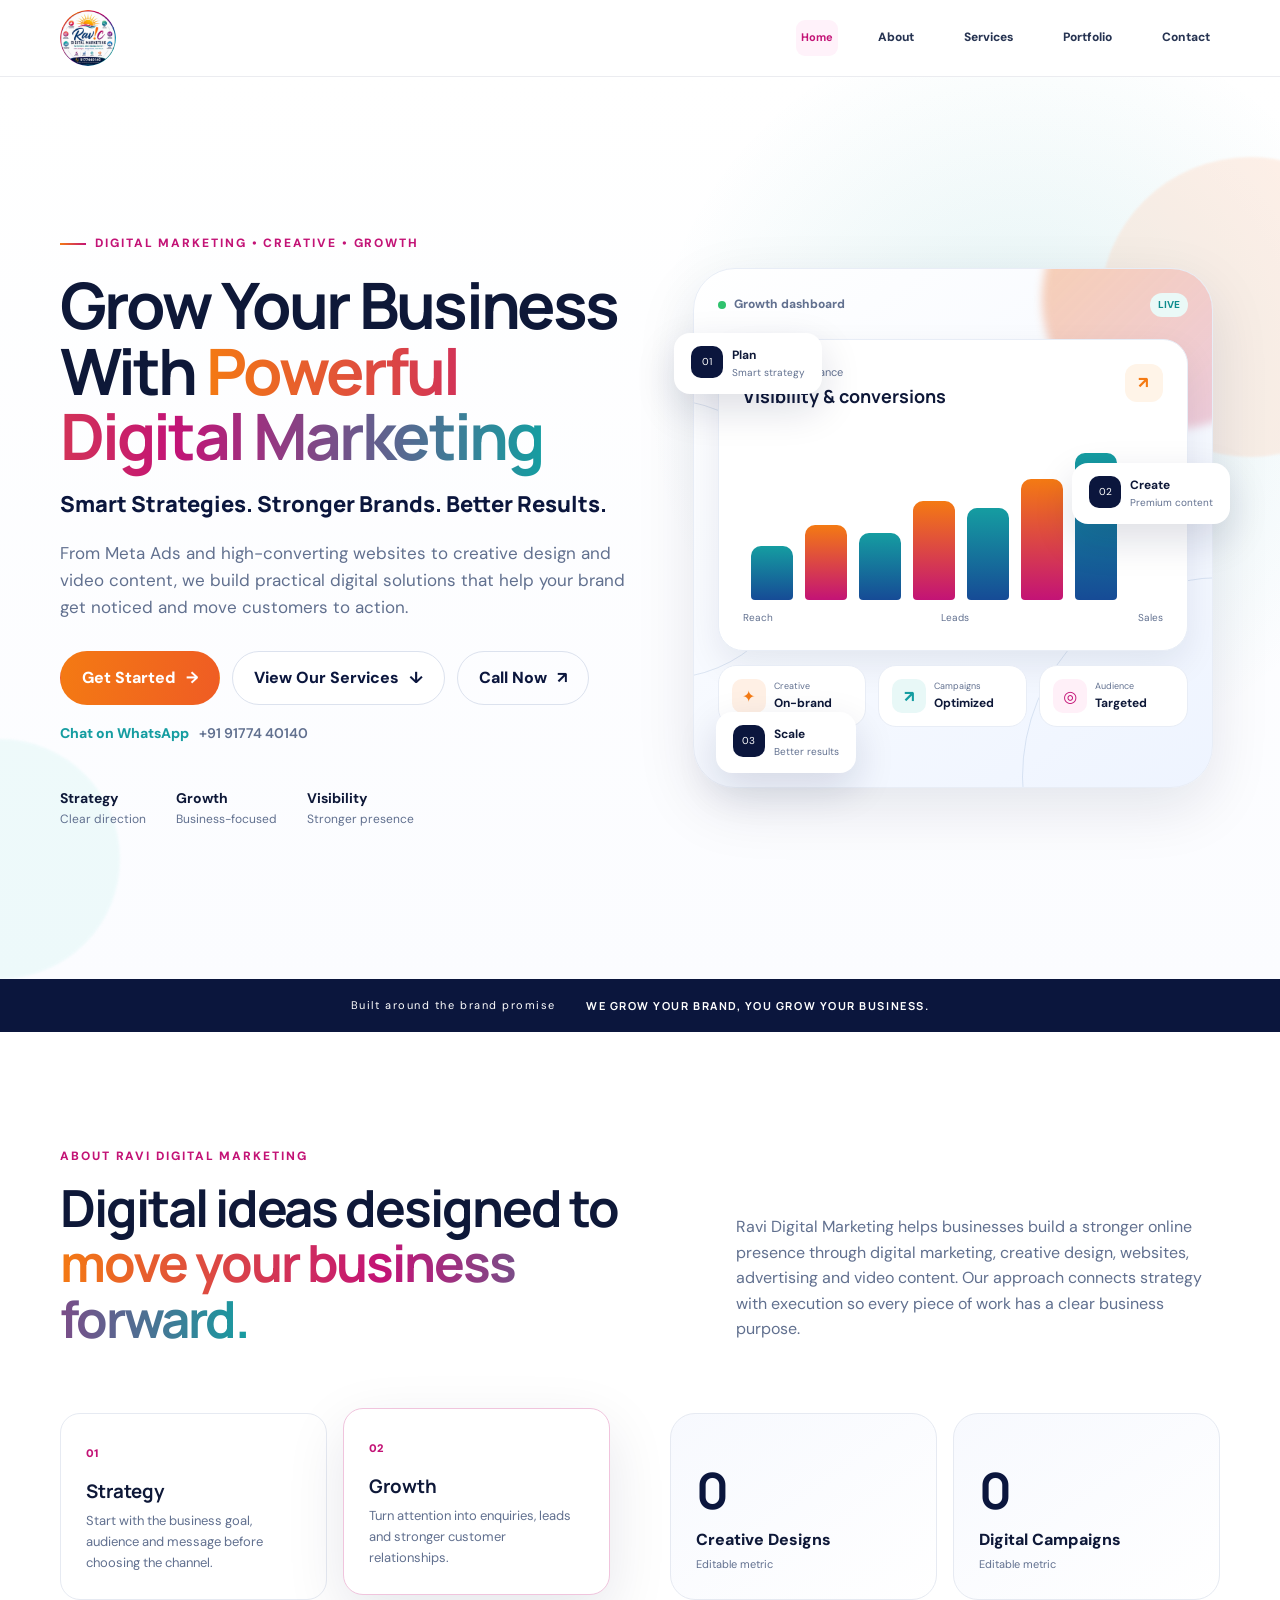
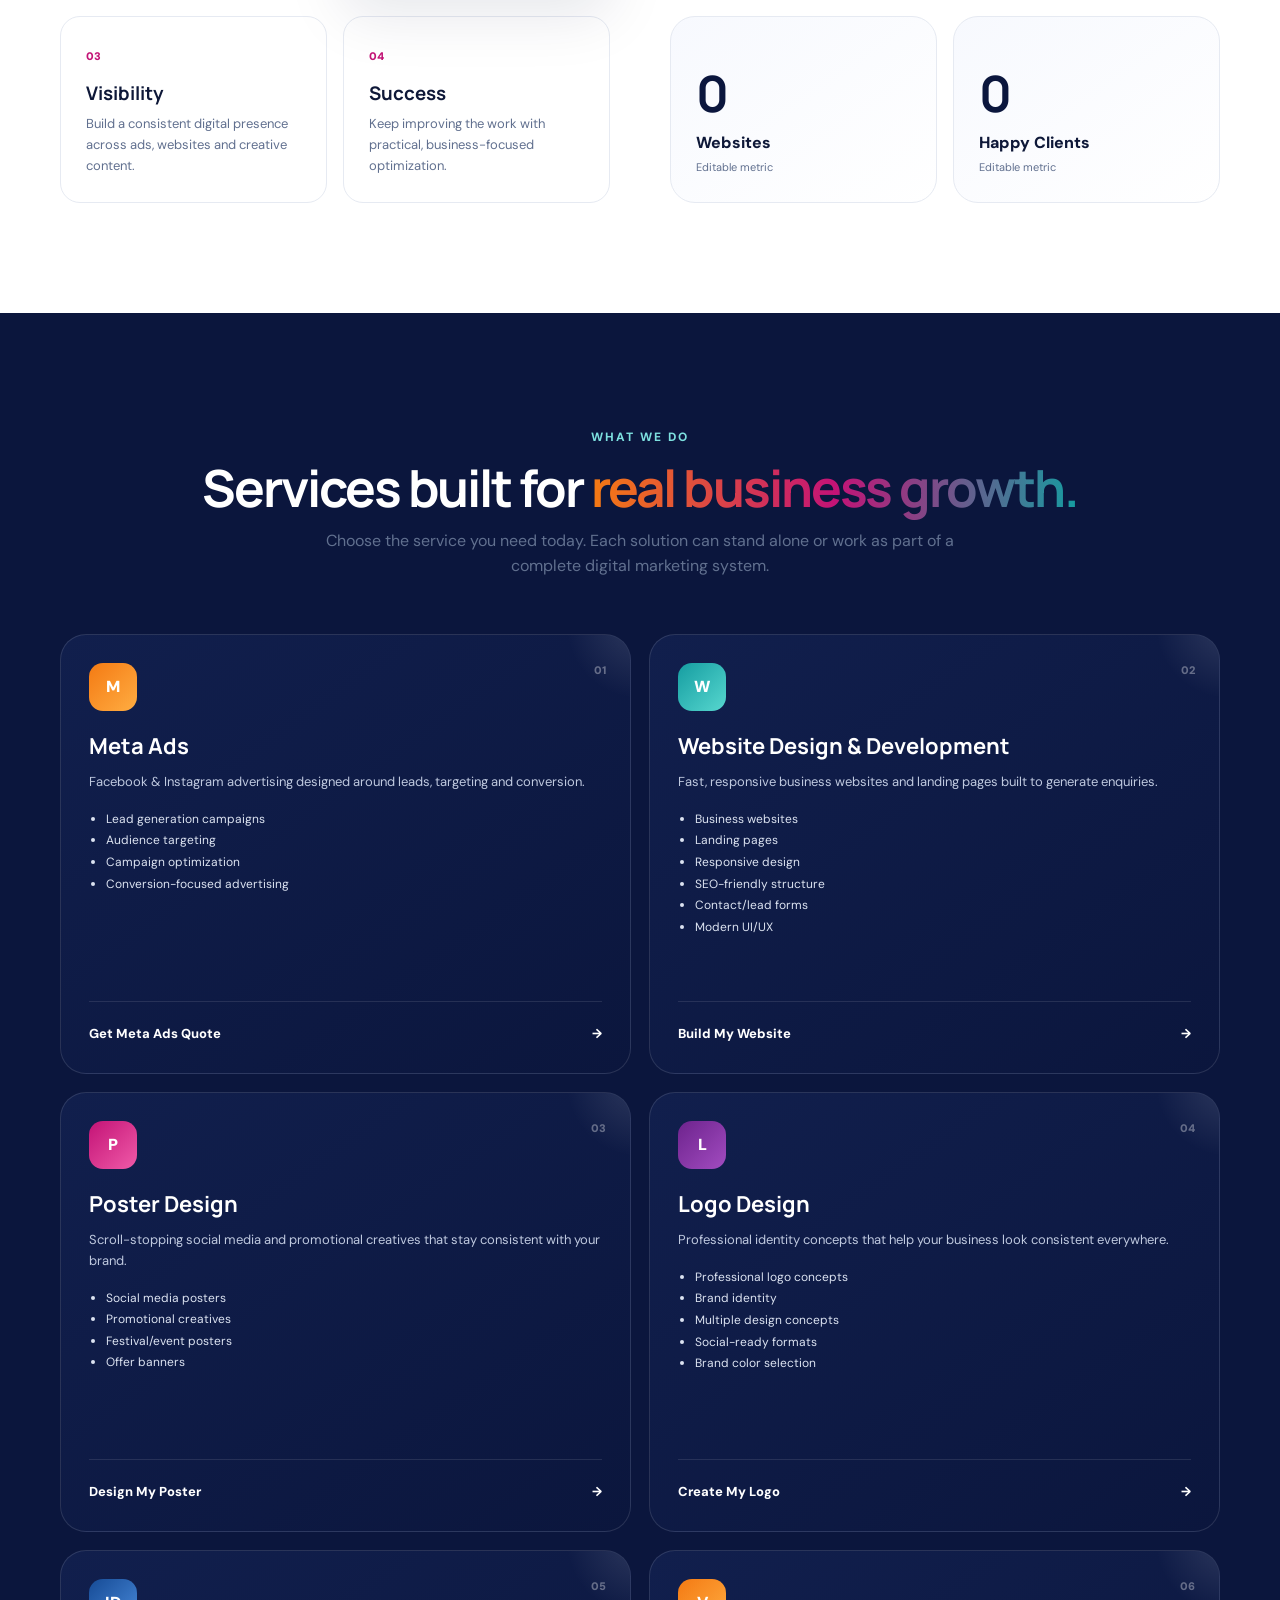
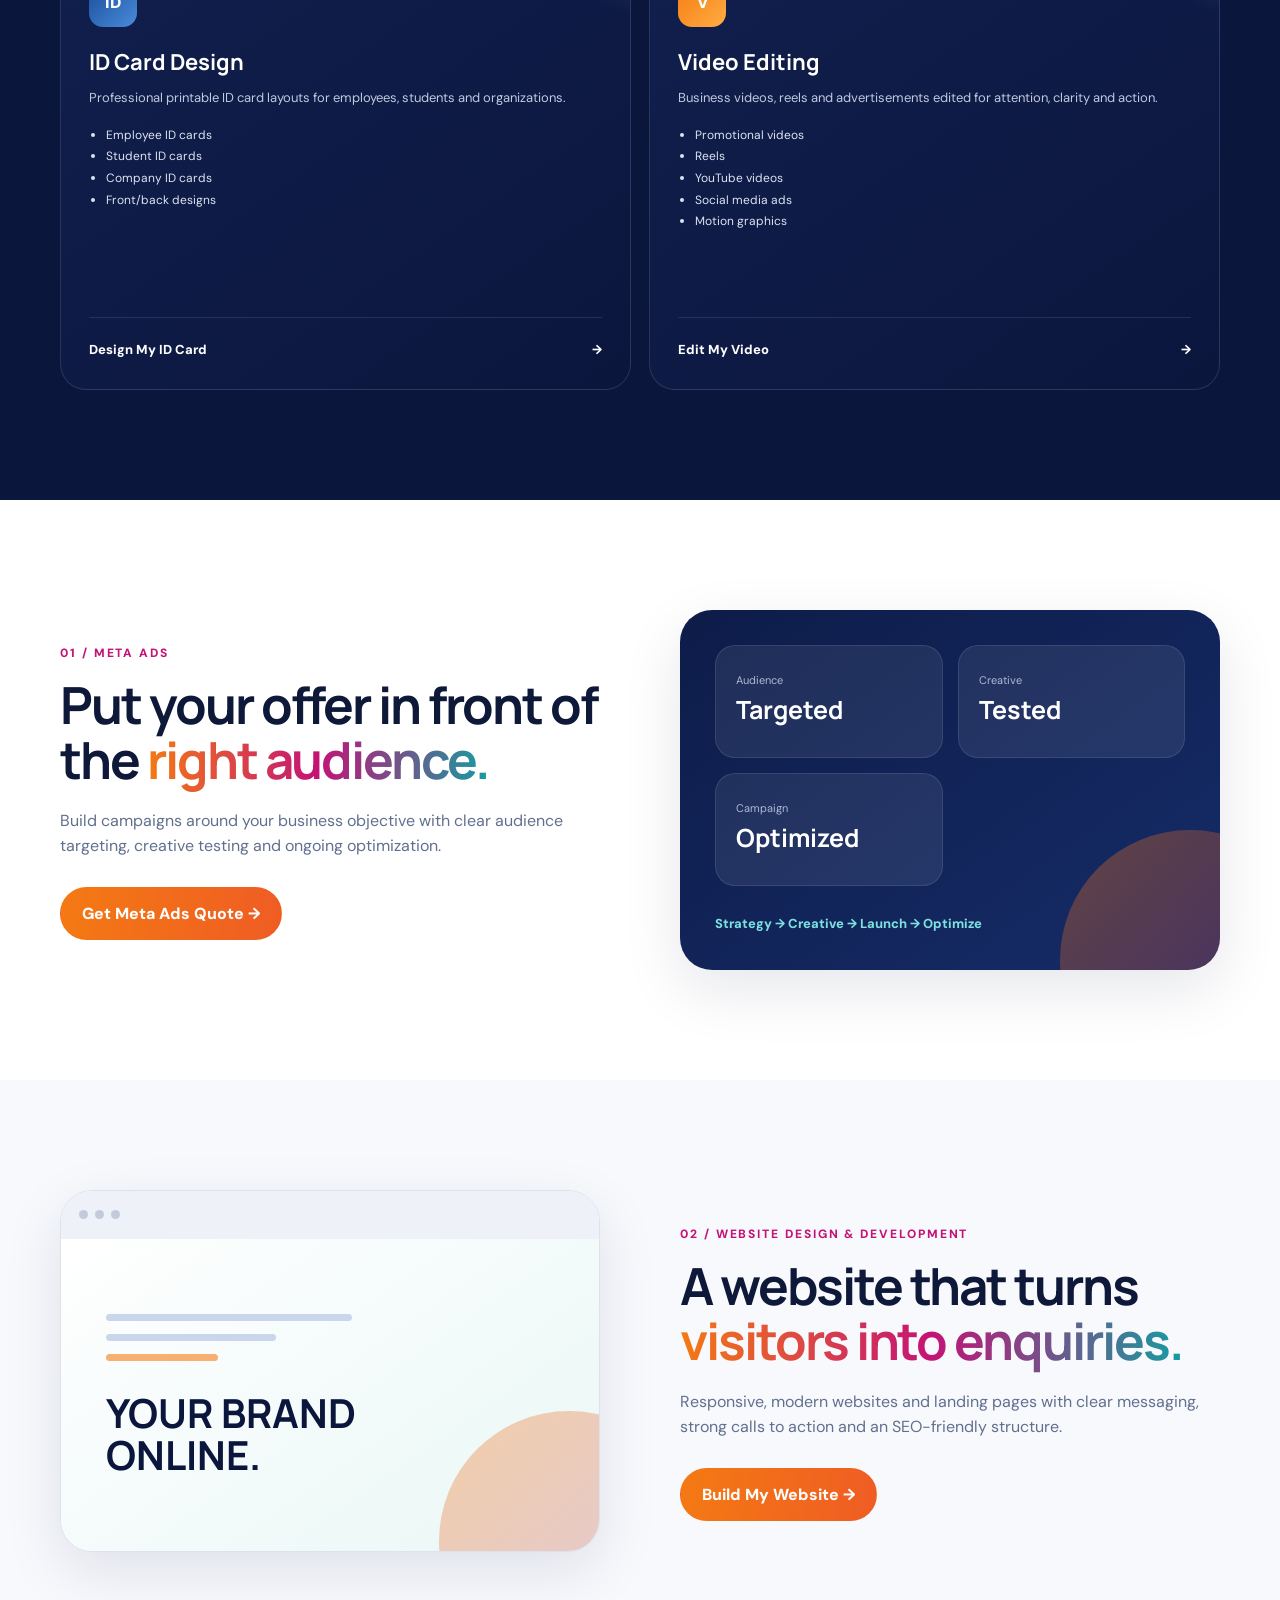
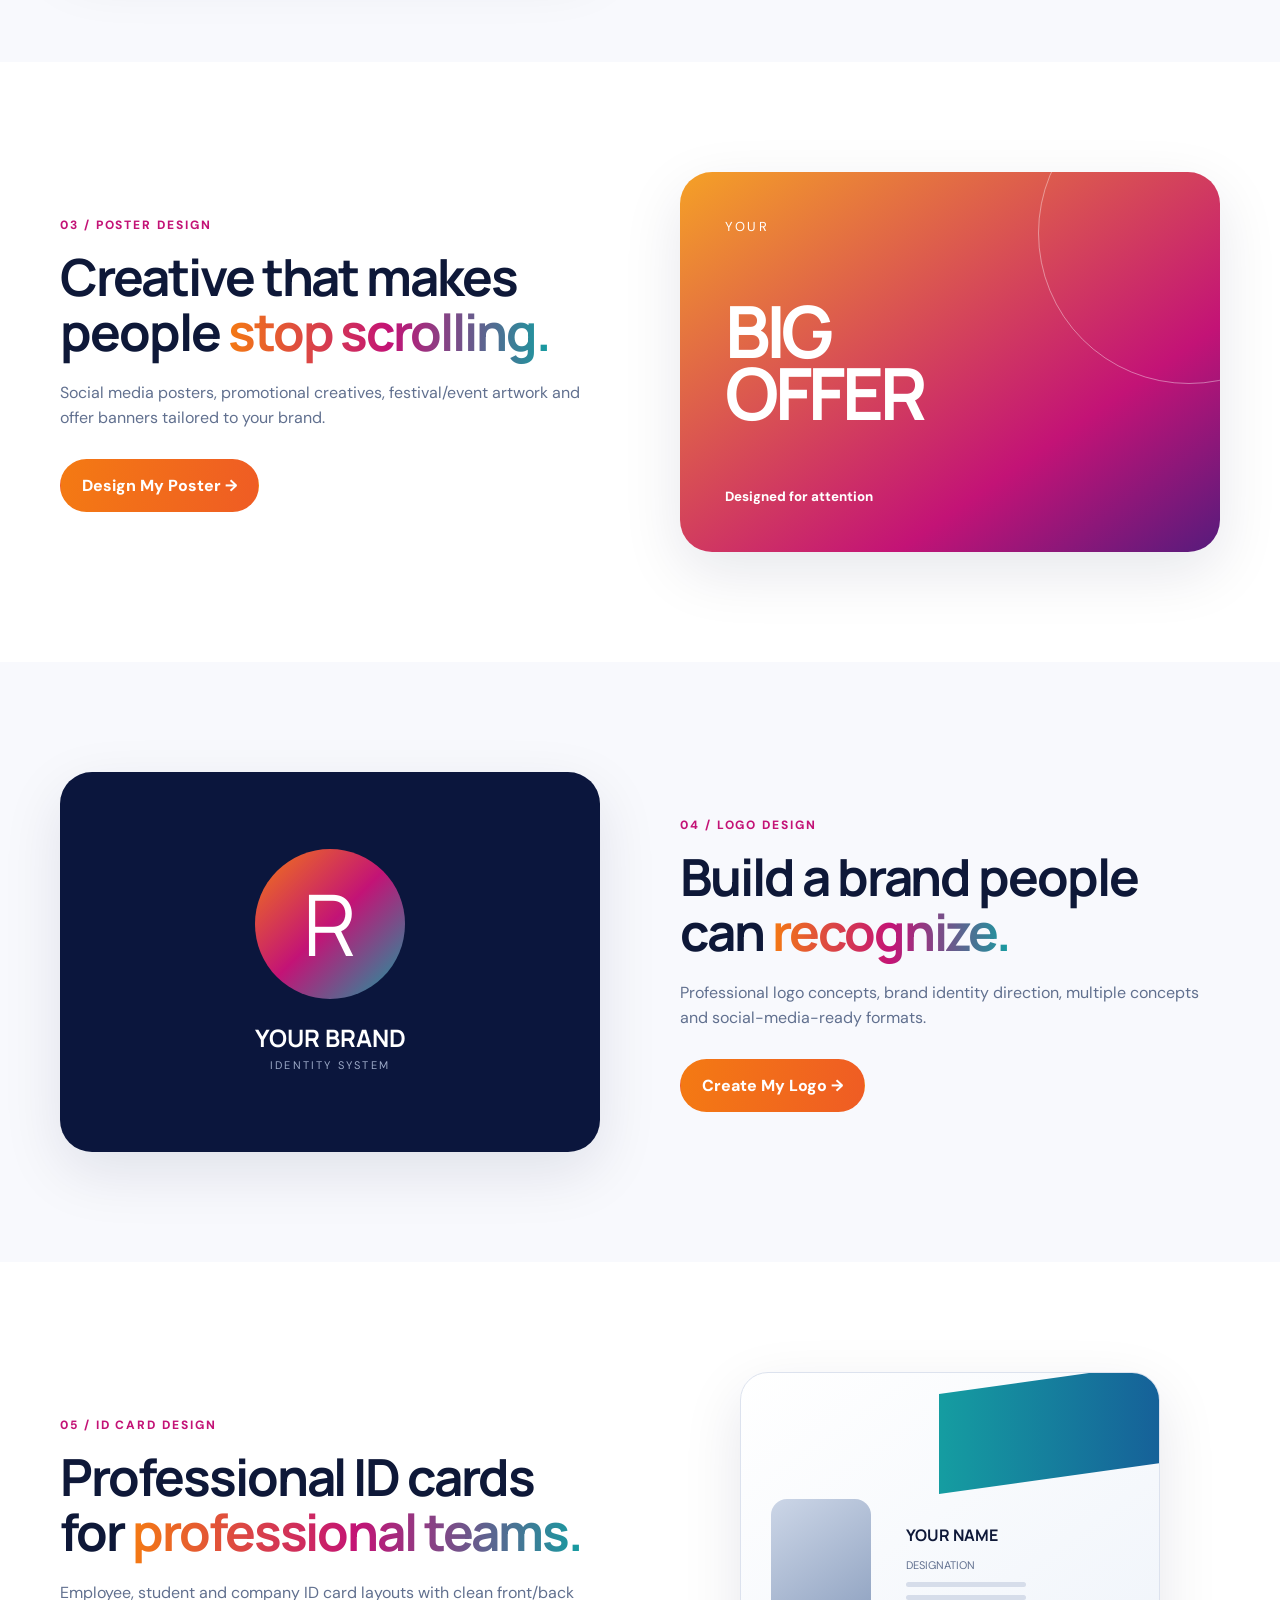
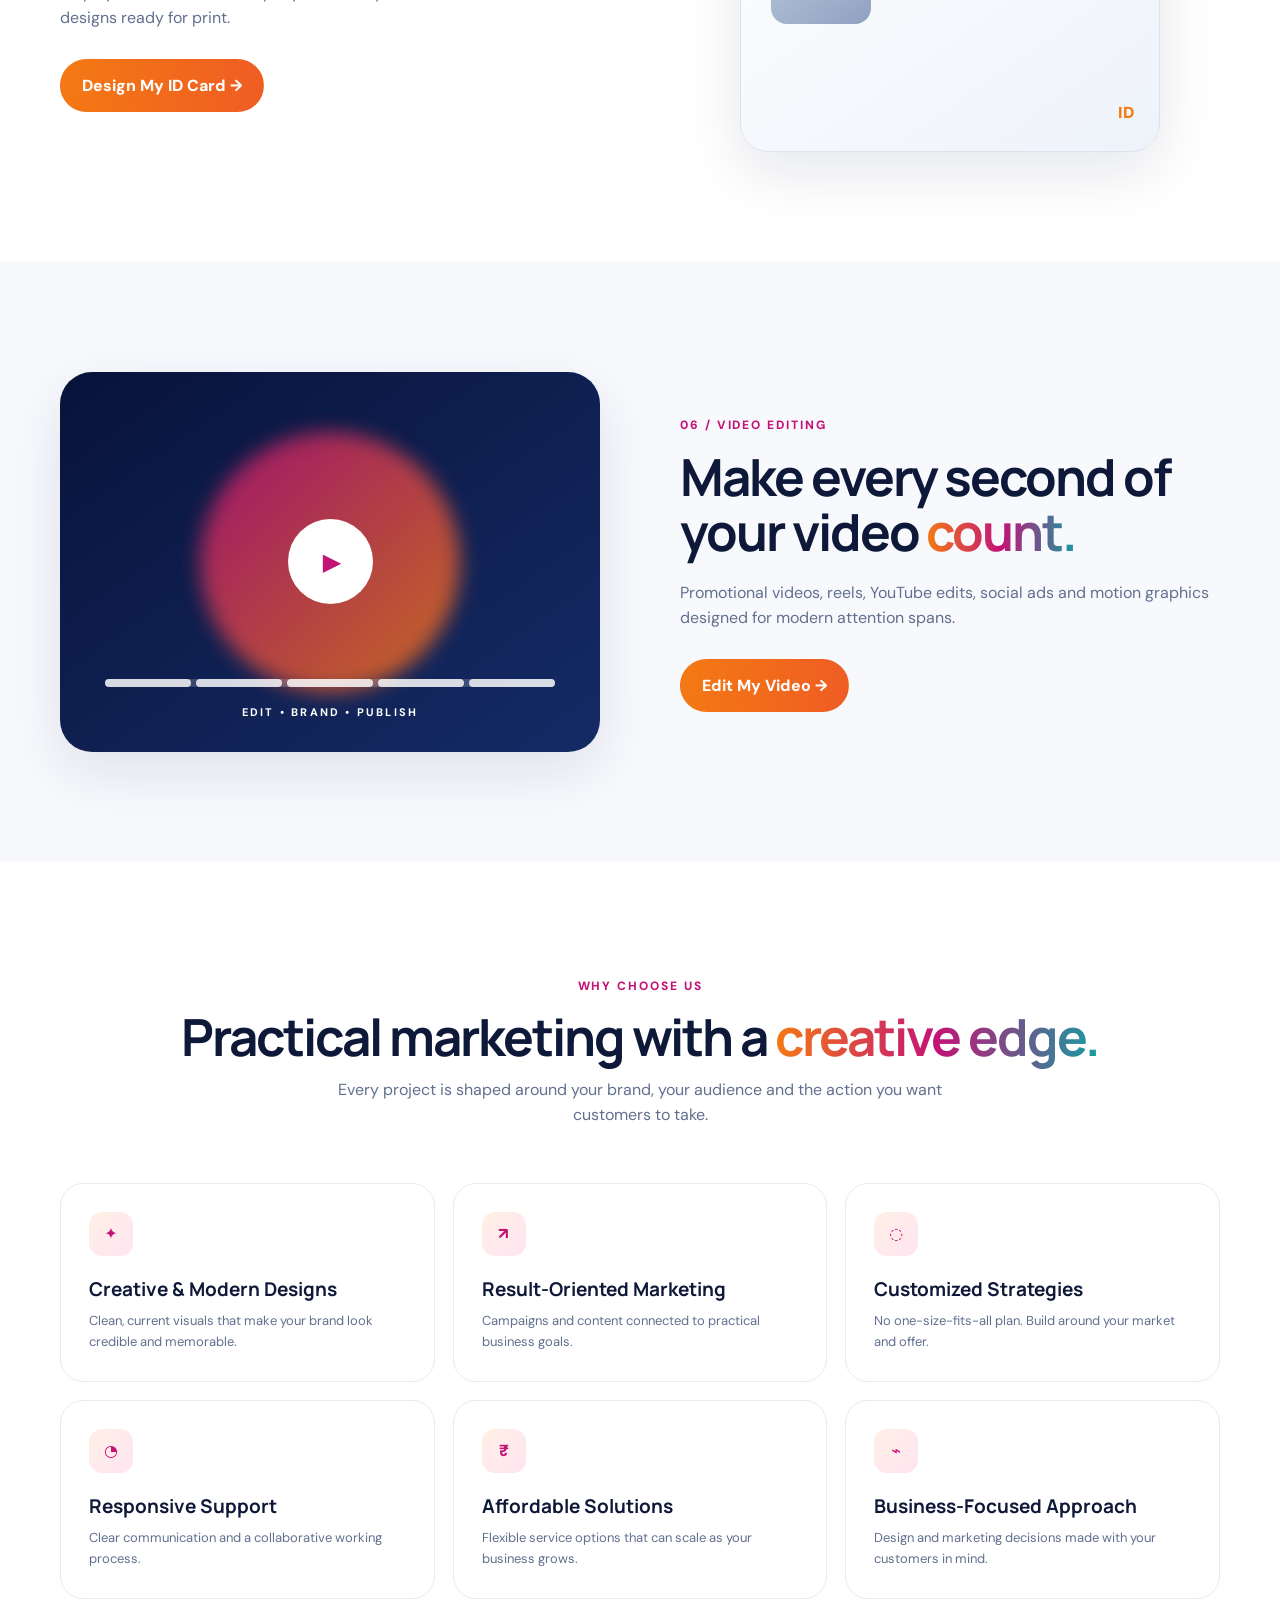
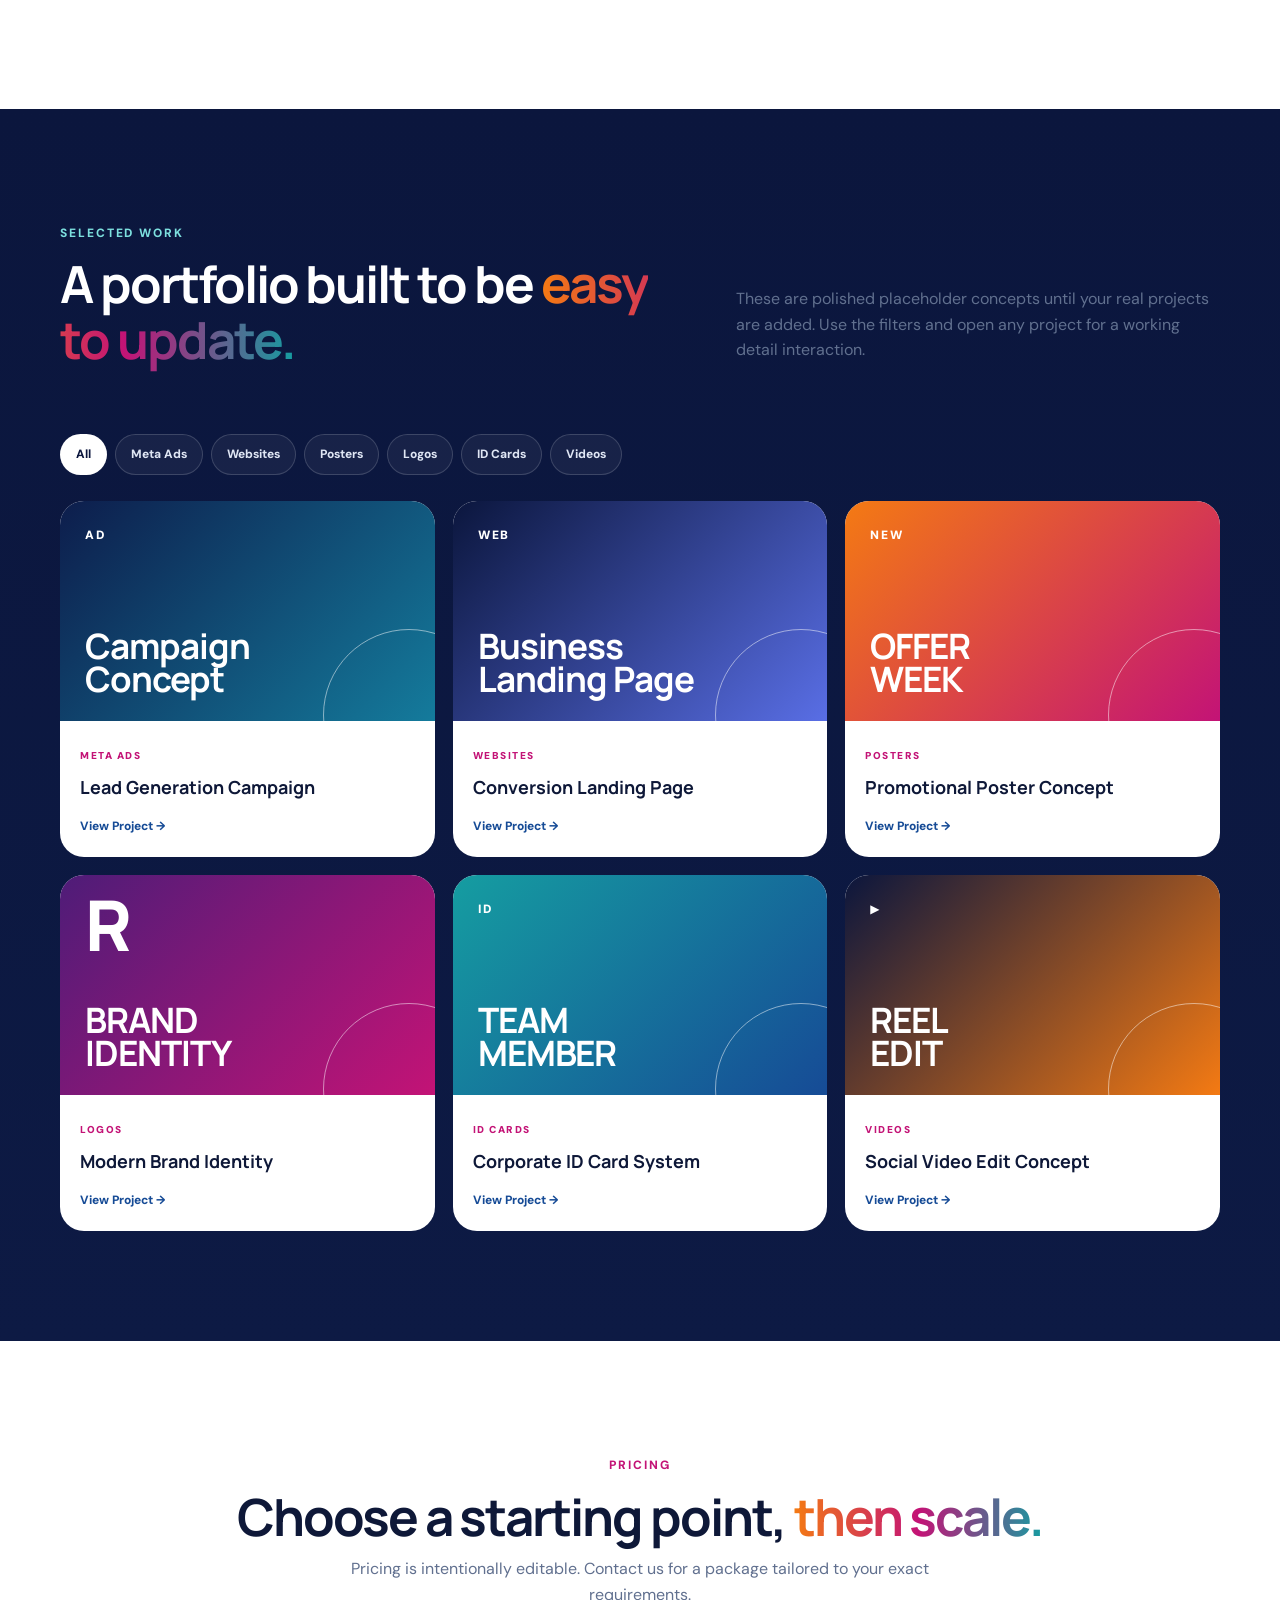
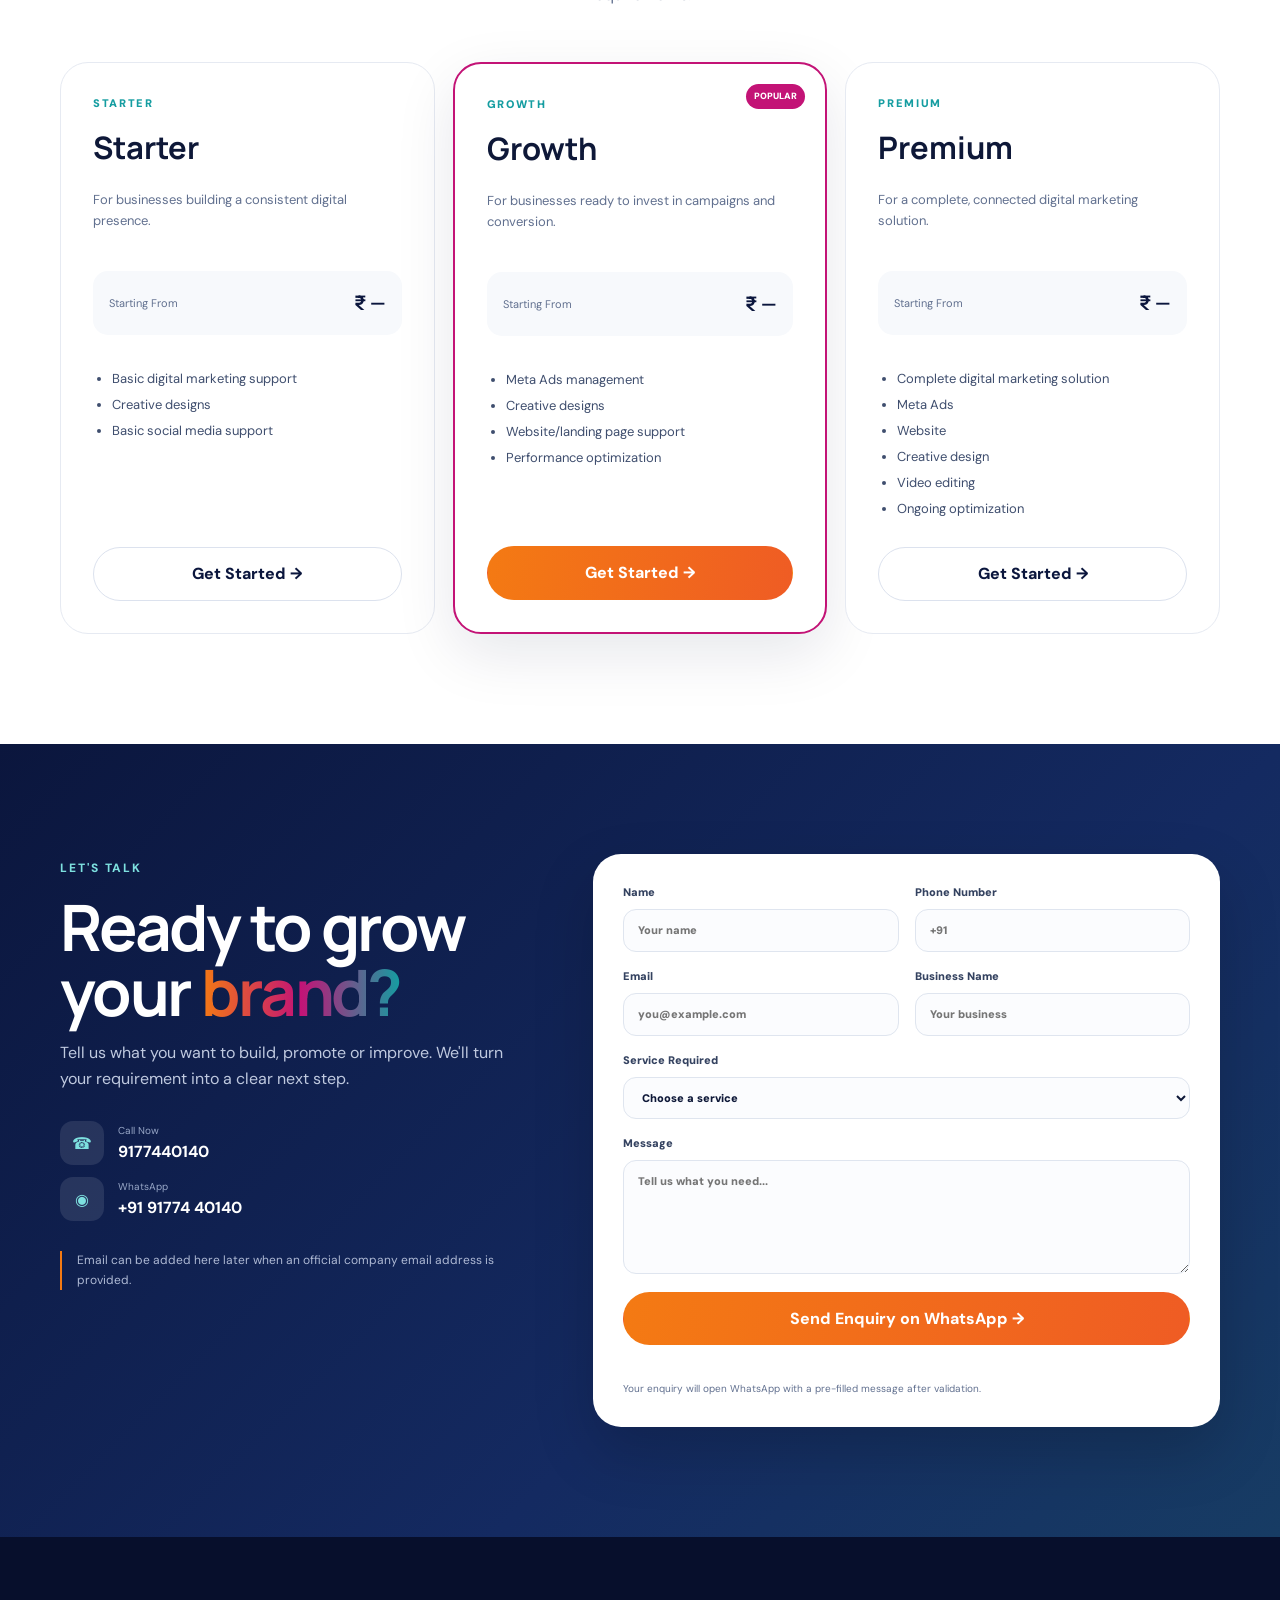
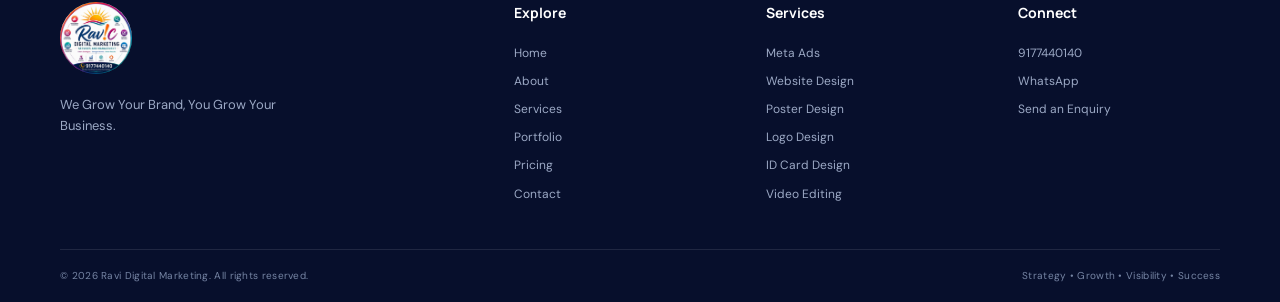
==== index.html @ 2e6f7744 "Updated menu" ====
<!doctype html>
<html lang="en">
<head>
  <meta charset="utf-8">
  <meta name="viewport" content="width=device-width, initial-scale=1">
  <title>Ravi Digital Marketing | Meta Ads, Websites & Creative Design</title>
  <meta name="description" content="Ravi Digital Marketing provides Meta Ads, website design, poster design, logo design, ID card design, and professional video editing services to help businesses grow online.">
  <meta name="keywords" content="Ravi Digital Marketing, Meta Ads, Facebook Ads, Instagram Ads, website design, poster design, logo design, ID card design, video editing, digital marketing">
  <meta name="author" content="Ravi Digital Marketing">
  <meta name="theme-color" content="#0b163d">
  <meta property="og:type" content="website">
  <meta property="og:title" content="Ravi Digital Marketing | Grow Your Business">
  <meta property="og:description" content="Smart Strategies. Stronger Brands. Better Results.">
  <meta property="og:image" content="assets/ravi-digital-marketing-logo.jpeg">
  <meta property="og:site_name" content="Ravi Digital Marketing">
  <meta name="twitter:card" content="summary_large_image">
  <meta name="twitter:title" content="Ravi Digital Marketing | Grow Your Business">
  <meta name="twitter:description" content="Digital marketing, creative design, websites, advertising and video content.">
  <link rel="icon" href="assets/ravi-digital-marketing-logo.jpeg" type="image/jpeg">
  <link rel="preconnect" href="https://fonts.googleapis.com">
  <link rel="preconnect" href="https://fonts.gstatic.com" crossorigin>
  <link href="https://fonts.googleapis.com/css2?family=DM+Sans:wght@400;500;600;700&family=Manrope:wght@600;700;800&display=swap" rel="stylesheet">
  <link rel="stylesheet" href="styles.css">
  <script type="application/ld+json">
  {
    "@context": "https://schema.org",
    "@type": "ProfessionalService",
    "name": "Ravi Digital Marketing",
    "description": "Digital marketing, creative design, websites, advertising and video content services.",
    "telephone": "+919177440140",
    "areaServed": "India",
    "serviceType": [
      "Meta Ads",
      "Website Design & Development",
      "Poster Design",
      "Logo Design",
      "ID Card Design",
      "Video Editing"
    ]
  }
  </script>
</head>
<body>
  <a class="skip-link" href="#home">Skip to content</a>

  <header class="site-header" id="siteHeader">
    <div class="container nav-wrap">
      <a class="brand" href="#home" aria-label="Ravi Digital Marketing home">
        <img src="assets/ravi-digital-marketing-logo.jpeg" alt="Ravi Digital Marketing official logo">
      </a>
      <button class="menu-toggle" type="button" aria-label="Open navigation menu" aria-expanded="false" aria-controls="primaryNav">
        <span></span><span></span><span></span>
      </button>
      <nav class="primary-nav" id="primaryNav" aria-label="Primary navigation">
<a href="#home">Home</a>
<div class="nav-dropdown"><button class="nav-dropdown-toggle" type="button" aria-expanded="false">About</button><div class="dropdown-menu"><a href="#about">About Us</a><a href="#why-us">Why Choose Us</a></div></div>
<div class="nav-dropdown"><button class="nav-dropdown-toggle" type="button" aria-expanded="false">Services</button><div class="dropdown-menu"><a href="#services">All Services</a><a href="#meta-ads">Meta Ads</a><a href="#website-design">Website Design &amp; Development</a><a href="#poster-design">Poster Design</a><a href="#logo-design">Logo Design</a><a href="#id-card-design">ID Card Design</a><a href="#video-editing">Video Editing</a></div></div>
<div class="nav-dropdown"><button class="nav-dropdown-toggle" type="button" aria-expanded="false">Portfolio</button><div class="dropdown-menu"><a href="#portfolio">All Projects</a><a href="#portfolio" data-portfolio-filter="meta">Meta Ads</a><a href="#portfolio" data-portfolio-filter="websites">Websites</a><a href="#portfolio" data-portfolio-filter="posters">Posters</a><a href="#portfolio" data-portfolio-filter="logos">Logos</a><a href="#portfolio" data-portfolio-filter="id-cards">ID Cards</a><a href="#portfolio" data-portfolio-filter="videos">Videos</a></div></div>
<div class="nav-dropdown"><button class="nav-dropdown-toggle" type="button" aria-expanded="false">Contact</button><div class="dropdown-menu dropdown-right"><a href="#contact">Contact Us</a><a href="#pricing">Pricing</a><a href="tel:+919177440140">Call Now</a><a href="https://wa.me/919177440140" target="_blank" rel="noopener noreferrer">WhatsApp</a></div></div>
</nav>
      <a class="nav-call" href="tel:+919177440140">Call Now</a>
    </div>
  </header>

  <main>
    <section class="hero section" id="home">
      <div class="hero-orb orb-one"></div>
      <div class="hero-orb orb-two"></div>
      <div class="container hero-grid">
        <div class="hero-copy reveal">
          <div class="eyebrow"><span></span> DIGITAL MARKETING • CREATIVE • GROWTH</div>
          <h1>Grow Your Business With <em>Powerful Digital Marketing</em></h1>
          <p class="hero-lead">Smart Strategies. Stronger Brands. Better Results.</p>
          <p class="hero-text">From Meta Ads and high-converting websites to creative design and video content, we build practical digital solutions that help your brand get noticed and move customers to action.</p>
          <div class="hero-actions">
            <a class="btn btn-primary" href="#contact">Get Started <span>→</span></a>
            <a class="btn btn-secondary" href="#services">View Our Services <span>↓</span></a>
            <a class="btn btn-ghost" href="tel:+919177440140">Call Now <span>↗</span></a>
          </div>
          <a class="whatsapp-link" href="https://wa.me/919177440140" target="_blank" rel="noopener noreferrer">Chat on WhatsApp <span>+91 91774 40140</span></a>
          <div class="hero-trust">
            <div><strong>Strategy</strong><span>Clear direction</span></div>
            <div><strong>Growth</strong><span>Business-focused</span></div>
            <div><strong>Visibility</strong><span>Stronger presence</span></div>
          </div>
        </div>
        <div class="hero-visual reveal">
          <div class="visual-frame">
            <div class="visual-top">
              <span class="status-dot"></span>
              <span>Growth dashboard</span>
              <span class="visual-chip">LIVE</span>
            </div>
            <div class="chart-card">
              <div class="chart-heading">
                <div><small>Digital performance</small><strong>Visibility &amp; conversions</strong></div>
                <span>↗</span>
              </div>
              <div class="bars" aria-hidden="true">
                <i style="height:34%"></i><i style="height:47%"></i><i style="height:42%"></i><i style="height:62%"></i><i style="height:58%"></i><i style="height:76%"></i><i style="height:92%"></i>
              </div>
              <div class="chart-labels"><span>Reach</span><span>Leads</span><span>Sales</span></div>
            </div>
            <div class="mini-cards">
              <div><span class="mini-icon orange">✦</span><small>Creative</small><strong>On-brand</strong></div>
              <div><span class="mini-icon teal">↗</span><small>Campaigns</small><strong>Optimized</strong></div>
              <div><span class="mini-icon magenta">◎</span><small>Audience</small><strong>Targeted</strong></div>
            </div>
            <div class="visual-ring ring-a"></div>
            <div class="visual-ring ring-b"></div>
          </div>
          <div class="floating-note note-one"><span>01</span><b>Plan</b><small>Smart strategy</small></div>
          <div class="floating-note note-two"><span>02</span><b>Create</b><small>Premium content</small></div>
          <div class="floating-note note-three"><span>03</span><b>Scale</b><small>Better results</small></div>
        </div>
      </div>
    </section>

    <section class="logo-strip">
      <div class="container logo-strip-inner">
        <span>Built around the brand promise</span>
        <strong>WE GROW YOUR BRAND, YOU GROW YOUR BUSINESS.</strong>
      </div>
    </section>

    <section class="section section-light" id="about">
      <div class="container">
        <div class="section-heading split reveal">
          <div>
            <span class="kicker">ABOUT RAVI DIGITAL MARKETING</span>
            <h2>Digital ideas designed to <em>move your business forward.</em></h2>
          </div>
          <p>Ravi Digital Marketing helps businesses build a stronger online presence through digital marketing, creative design, websites, advertising and video content. Our approach connects strategy with execution so every piece of work has a clear business purpose.</p>
        </div>
        <div class="about-grid">
          <div class="about-story reveal">
            <div class="story-card">
              <span class="story-number">01</span>
              <h3>Strategy</h3>
              <p>Start with the business goal, audience and message before choosing the channel.</p>
            </div>
            <div class="story-card active">
              <span class="story-number">02</span>
              <h3>Growth</h3>
              <p>Turn attention into enquiries, leads and stronger customer relationships.</p>
            </div>
            <div class="story-card">
              <span class="story-number">03</span>
              <h3>Visibility</h3>
              <p>Build a consistent digital presence across ads, websites and creative content.</p>
            </div>
            <div class="story-card">
              <span class="story-number">04</span>
              <h3>Success</h3>
              <p>Keep improving the work with practical, business-focused optimization.</p>
            </div>
          </div>
          <div class="stats-grid reveal">
            <div class="stat-card"><strong data-count="0">0</strong><span>Creative Designs</span><small>Editable metric</small></div>
            <div class="stat-card"><strong data-count="0">0</strong><span>Digital Campaigns</span><small>Editable metric</small></div>
            <div class="stat-card"><strong data-count="0">0</strong><span>Websites</span><small>Editable metric</small></div>
            <div class="stat-card"><strong data-count="0">0</strong><span>Happy Clients</span><small>Editable metric</small></div>
          </div>
        </div>
      </div>
    </section>

    <section class="section section-navy" id="services">
      <div class="container">
        <div class="section-heading centered reveal">
          <span class="kicker light">WHAT WE DO</span>
          <h2>Services built for <em>real business growth.</em></h2>
          <p>Choose the service you need today. Each solution can stand alone or work as part of a complete digital marketing system.</p>
        </div>
        <div class="service-grid">
          <article class="service-card reveal">
            <div class="service-icon orange">M</div><span class="service-index">01</span>
            <h3>Meta Ads</h3><p>Facebook &amp; Instagram advertising designed around leads, targeting and conversion.</p>
            <ul><li>Lead generation campaigns</li><li>Audience targeting</li><li>Campaign optimization</li><li>Conversion-focused advertising</li></ul>
            <a class="card-link" href="#meta-ads" data-service="Meta Ads">Get Meta Ads Quote <span>→</span></a>
          </article>
          <article class="service-card reveal">
            <div class="service-icon teal">W</div><span class="service-index">02</span>
            <h3>Website Design &amp; Development</h3><p>Fast, responsive business websites and landing pages built to generate enquiries.</p>
            <ul><li>Business websites</li><li>Landing pages</li><li>Responsive design</li><li>SEO-friendly structure</li><li>Contact/lead forms</li><li>Modern UI/UX</li></ul>
            <a class="card-link" href="#website-design" data-service="Website Design & Development">Build My Website <span>→</span></a>
          </article>
          <article class="service-card reveal">
            <div class="service-icon magenta">P</div><span class="service-index">03</span>
            <h3>Poster Design</h3><p>Scroll-stopping social media and promotional creatives that stay consistent with your brand.</p>
            <ul><li>Social media posters</li><li>Promotional creatives</li><li>Festival/event posters</li><li>Offer banners</li></ul>
            <a class="card-link" href="#poster-design" data-service="Poster Design">Design My Poster <span>→</span></a>
          </article>
          <article class="service-card reveal">
            <div class="service-icon purple">L</div><span class="service-index">04</span>
            <h3>Logo Design</h3><p>Professional identity concepts that help your business look consistent everywhere.</p>
            <ul><li>Professional logo concepts</li><li>Brand identity</li><li>Multiple design concepts</li><li>Social-ready formats</li><li>Brand color selection</li></ul>
            <a class="card-link" href="#logo-design" data-service="Logo Design">Create My Logo <span>→</span></a>
          </article>
          <article class="service-card reveal">
            <div class="service-icon blue">ID</div><span class="service-index">05</span>
            <h3>ID Card Design</h3><p>Professional printable ID card layouts for employees, students and organizations.</p>
            <ul><li>Employee ID cards</li><li>Student ID cards</li><li>Company ID cards</li><li>Front/back designs</li></ul>
            <a class="card-link" href="#id-card-design" data-service="ID Card Design">Design My ID Card <span>→</span></a>
          </article>
          <article class="service-card reveal">
            <div class="service-icon orange">V</div><span class="service-index">06</span>
            <h3>Video Editing</h3><p>Business videos, reels and advertisements edited for attention, clarity and action.</p>
            <ul><li>Promotional videos</li><li>Reels</li><li>YouTube videos</li><li>Social media ads</li><li>Motion graphics</li></ul>
            <a class="card-link" href="#video-editing" data-service="Video Editing">Edit My Video <span>→</span></a>
          </article>
        </div>
      </div>
    </section>

    <section class="section detail-section" id="meta-ads">
      <div class="container detail-grid">
        <div class="detail-copy reveal"><span class="kicker">01 / META ADS</span><h2>Put your offer in front of the <em>right audience.</em></h2><p>Build campaigns around your business objective with clear audience targeting, creative testing and ongoing optimization.</p><a class="btn btn-primary" href="#contact" data-service="Meta Ads">Get Meta Ads Quote →</a></div>
        <div class="detail-panel reveal"><div class="metric"><span>Audience</span><strong>Targeted</strong></div><div class="metric"><span>Creative</span><strong>Tested</strong></div><div class="metric"><span>Campaign</span><strong>Optimized</strong></div><div class="panel-note">Strategy → Creative → Launch → Optimize</div></div>
      </div>
    </section>

    <section class="section detail-section alt" id="website-design">
      <div class="container detail-grid reverse">
        <div class="detail-copy reveal"><span class="kicker">02 / WEBSITE DESIGN &amp; DEVELOPMENT</span><h2>A website that turns <em>visitors into enquiries.</em></h2><p>Responsive, modern websites and landing pages with clear messaging, strong calls to action and an SEO-friendly structure.</p><a class="btn btn-primary" href="#contact" data-service="Website Design & Development">Build My Website →</a></div>
        <div class="detail-panel website-panel reveal"><div class="browser-bar"><i></i><i></i><i></i></div><div class="browser-content"><span></span><span></span><span></span><b>YOUR BRAND<br>ONLINE.</b></div></div>
      </div>
    </section>

    <section class="section detail-section" id="poster-design">
      <div class="container detail-grid">
        <div class="detail-copy reveal"><span class="kicker">03 / POSTER DESIGN</span><h2>Creative that makes people <em>stop scrolling.</em></h2><p>Social media posters, promotional creatives, festival/event artwork and offer banners tailored to your brand.</p><a class="btn btn-primary" href="#contact" data-service="Poster Design">Design My Poster →</a></div>
        <div class="creative-mock poster-mock reveal"><span>YOUR</span><strong>BIG<br>OFFER</strong><small>Designed for attention</small></div>
      </div>
    </section>

    <section class="section detail-section alt" id="logo-design">
      <div class="container detail-grid reverse">
        <div class="detail-copy reveal"><span class="kicker">04 / LOGO DESIGN</span><h2>Build a brand people can <em>recognize.</em></h2><p>Professional logo concepts, brand identity direction, multiple concepts and social-media-ready formats.</p><a class="btn btn-primary" href="#contact" data-service="Logo Design">Create My Logo →</a></div>
        <div class="identity-mock reveal"><div class="identity-circle">R</div><strong>YOUR BRAND</strong><span>IDENTITY SYSTEM</span></div>
      </div>
    </section>

    <section class="section detail-section" id="id-card-design">
      <div class="container detail-grid">
        <div class="detail-copy reveal"><span class="kicker">05 / ID CARD DESIGN</span><h2>Professional ID cards for <em>professional teams.</em></h2><p>Employee, student and company ID card layouts with clean front/back designs ready for print.</p><a class="btn btn-primary" href="#contact" data-service="ID Card Design">Design My ID Card →</a></div>
        <div class="id-mock reveal"><div class="id-photo"></div><div class="id-lines"><b>YOUR NAME</b><span>DESIGNATION</span><i></i><i></i></div><div class="id-chip">ID</div></div>
      </div>
    </section>

    <section class="section detail-section alt" id="video-editing">
      <div class="container detail-grid reverse">
        <div class="detail-copy reveal"><span class="kicker">06 / VIDEO EDITING</span><h2>Make every second of your video <em>count.</em></h2><p>Promotional videos, reels, YouTube edits, social ads and motion graphics designed for modern attention spans.</p><a class="btn btn-primary" href="#contact" data-service="Video Editing">Edit My Video →</a></div>
        <div class="video-mock reveal"><span class="play">▶</span><div class="timeline"><i></i><i></i><i></i><i></i><i></i></div><b>EDIT • BRAND • PUBLISH</b></div>
      </div>
    </section>

    <section class="section section-light" id="why-us">
      <div class="container">
        <div class="section-heading centered reveal"><span class="kicker">WHY CHOOSE US</span><h2>Practical marketing with a <em>creative edge.</em></h2><p>Every project is shaped around your brand, your audience and the action you want customers to take.</p></div>
        <div class="why-grid">
          <div class="why-card reveal"><span>✦</span><h3>Creative &amp; Modern Designs</h3><p>Clean, current visuals that make your brand look credible and memorable.</p></div>
          <div class="why-card reveal"><span>↗</span><h3>Result-Oriented Marketing</h3><p>Campaigns and content connected to practical business goals.</p></div>
          <div class="why-card reveal"><span>◌</span><h3>Customized Strategies</h3><p>No one-size-fits-all plan. Build around your market and offer.</p></div>
          <div class="why-card reveal"><span>◔</span><h3>Responsive Support</h3><p>Clear communication and a collaborative working process.</p></div>
          <div class="why-card reveal"><span>₹</span><h3>Affordable Solutions</h3><p>Flexible service options that can scale as your business grows.</p></div>
          <div class="why-card reveal"><span>⌁</span><h3>Business-Focused Approach</h3><p>Design and marketing decisions made with your customers in mind.</p></div>
        </div>
      </div>
    </section>

    <section class="section section-navy portfolio-section" id="portfolio">
      <div class="container">
        <div class="section-heading split reveal"><div><span class="kicker light">SELECTED WORK</span><h2>A portfolio built to be <em>easy to update.</em></h2></div><p>These are polished placeholder concepts until your real projects are added. Use the filters and open any project for a working detail interaction.</p></div>
        <div class="filters reveal" role="tablist" aria-label="Portfolio filters">
          <button class="filter-btn active" type="button" data-filter="all">All</button>
          <button class="filter-btn" type="button" data-filter="meta">Meta Ads</button>
          <button class="filter-btn" type="button" data-filter="websites">Websites</button>
          <button class="filter-btn" type="button" data-filter="posters">Posters</button>
          <button class="filter-btn" type="button" data-filter="logos">Logos</button>
          <button class="filter-btn" type="button" data-filter="id-cards">ID Cards</button>
          <button class="filter-btn" type="button" data-filter="videos">Videos</button>
        </div>
        <div class="portfolio-grid">
          <article class="portfolio-item reveal" data-category="meta"><div class="portfolio-art art-meta"><span>AD</span><strong>Campaign<br>Concept</strong></div><div class="portfolio-info"><span>Meta Ads</span><h3>Lead Generation Campaign</h3><button class="text-button project-btn" type="button" data-project="Lead Generation Campaign">View Project →</button></div></article>
          <article class="portfolio-item reveal" data-category="websites"><div class="portfolio-art art-web"><span>WEB</span><strong>Business<br>Landing Page</strong></div><div class="portfolio-info"><span>Websites</span><h3>Conversion Landing Page</h3><button class="text-button project-btn" type="button" data-project="Conversion Landing Page">View Project →</button></div></article>
          <article class="portfolio-item reveal" data-category="posters"><div class="portfolio-art art-poster"><span>NEW</span><strong>OFFER<br>WEEK</strong></div><div class="portfolio-info"><span>Posters</span><h3>Promotional Poster Concept</h3><button class="text-button project-btn" type="button" data-project="Promotional Poster Concept">View Project →</button></div></article>
          <article class="portfolio-item reveal" data-category="logos"><div class="portfolio-art art-logo"><span>R</span><strong>BRAND<br>IDENTITY</strong></div><div class="portfolio-info"><span>Logos</span><h3>Modern Brand Identity</h3><button class="text-button project-btn" type="button" data-project="Modern Brand Identity">View Project →</button></div></article>
          <article class="portfolio-item reveal" data-category="id-cards"><div class="portfolio-art art-id"><span>ID</span><strong>TEAM<br>MEMBER</strong></div><div class="portfolio-info"><span>ID Cards</span><h3>Corporate ID Card System</h3><button class="text-button project-btn" type="button" data-project="Corporate ID Card System">View Project →</button></div></article>
          <article class="portfolio-item reveal" data-category="videos"><div class="portfolio-art art-video"><span>▶</span><strong>REEL<br>EDIT</strong></div><div class="portfolio-info"><span>Videos</span><h3>Social Video Edit Concept</h3><button class="text-button project-btn" type="button" data-project="Social Video Edit Concept">View Project →</button></div></article>
        </div>
      </div>
    </section>

    <section class="section section-light" id="pricing">
      <div class="container">
        <div class="section-heading centered reveal"><span class="kicker">PRICING</span><h2>Choose a starting point, <em>then scale.</em></h2><p>Pricing is intentionally editable. Contact us for a package tailored to your exact requirements.</p></div>
        <div class="pricing-grid">
          <article class="price-card reveal"><span class="price-label">STARTER</span><h3>Starter</h3><p>For businesses building a consistent digital presence.</p><div class="starting">Starting From <strong>₹ —</strong></div><ul><li>Basic digital marketing support</li><li>Creative designs</li><li>Basic social media support</li></ul><a class="btn btn-secondary full" href="#contact" data-service="Starter Package">Get Started →</a></article>
          <article class="price-card featured reveal"><div class="popular">POPULAR</div><span class="price-label">GROWTH</span><h3>Growth</h3><p>For businesses ready to invest in campaigns and conversion.</p><div class="starting">Starting From <strong>₹ —</strong></div><ul><li>Meta Ads management</li><li>Creative designs</li><li>Website/landing page support</li><li>Performance optimization</li></ul><a class="btn btn-primary full" href="#contact" data-service="Growth Package">Get Started →</a></article>
          <article class="price-card reveal"><span class="price-label">PREMIUM</span><h3>Premium</h3><p>For a complete, connected digital marketing solution.</p><div class="starting">Starting From <strong>₹ —</strong></div><ul><li>Complete digital marketing solution</li><li>Meta Ads</li><li>Website</li><li>Creative design</li><li>Video editing</li><li>Ongoing optimization</li></ul><a class="btn btn-secondary full" href="#contact" data-service="Premium Package">Get Started →</a></article>
        </div>
      </div>
    </section>

    <section class="section contact-section" id="contact">
      <div class="container contact-grid">
        <div class="contact-copy reveal"><span class="kicker light">LET'S TALK</span><h2>Ready to grow your <em>brand?</em></h2><p>Tell us what you want to build, promote or improve. We'll turn your requirement into a clear next step.</p><div class="contact-actions"><a href="tel:+919177440140" class="contact-line"><span>☎</span><div><small>Call Now</small><strong>9177440140</strong></div></a><a href="https://wa.me/919177440140" target="_blank" rel="noopener noreferrer" class="contact-line"><span>◉</span><div><small>WhatsApp</small><strong>+91 91774 40140</strong></div></a></div><div class="contact-note">Email can be added here later when an official company email address is provided.</div></div>
        <form class="contact-form reveal" id="contactForm" novalidate>
          <div class="form-grid">
            <label>Name<input type="text" name="name" autocomplete="name" required placeholder="Your name"></label>
            <label>Phone Number<input type="tel" name="phone" inputmode="tel" autocomplete="tel" required placeholder="+91"></label>
            <label>Email<input type="email" name="email" autocomplete="email" required placeholder="you@example.com"></label>
            <label>Business Name<input type="text" name="business" autocomplete="organization" required placeholder="Your business"></label>
            <label class="full-field">Service Required<select name="service" id="serviceSelect" required><option value="">Choose a service</option><option>Meta Ads</option><option>Website Design &amp; Development</option><option>Poster Design</option><option>Logo Design</option><option>ID Card Design</option><option>Video Editing</option><option>Starter Package</option><option>Growth Package</option><option>Premium Package</option><option>Other</option></select></label>
            <label class="full-field">Message<textarea name="message" rows="5" required placeholder="Tell us what you need..."></textarea></label>
          </div>
          <button class="btn btn-primary full" type="submit">Send Enquiry on WhatsApp →</button>
          <p class="form-status" id="formStatus" role="status" aria-live="polite"></p>
          <p class="form-helper">Your enquiry will open WhatsApp with a pre-filled message after validation.</p>
        </form>
      </div>
    </section>
  </main>

  <footer class="site-footer">
    <div class="container footer-top">
      <div class="footer-brand"><a class="brand" href="#home"><img src="assets/ravi-digital-marketing-logo.jpeg" alt="Ravi Digital Marketing logo"></a><p>We Grow Your Brand, You Grow Your Business.</p></div>
      <div class="footer-col"><h3>Explore</h3><a href="#home">Home</a><a href="#about">About</a><a href="#services">Services</a><a href="#portfolio">Portfolio</a><a href="#pricing">Pricing</a><a href="#contact">Contact</a></div>
      <div class="footer-col"><h3>Services</h3><a href="#meta-ads">Meta Ads</a><a href="#website-design">Website Design</a><a href="#poster-design">Poster Design</a><a href="#logo-design">Logo Design</a><a href="#id-card-design">ID Card Design</a><a href="#video-editing">Video Editing</a></div>
      <div class="footer-col"><h3>Connect</h3><a href="tel:+919177440140">9177440140</a><a href="https://wa.me/919177440140" target="_blank" rel="noopener noreferrer">WhatsApp</a><a href="#contact">Send an Enquiry</a></div>
    </div>
    <div class="container footer-bottom"><span>© <span id="year"></span> Ravi Digital Marketing. All rights reserved.</span><span>Strategy • Growth • Visibility • Success</span></div>
  </footer>

  <div class="modal" id="projectModal" aria-hidden="true" role="dialog" aria-modal="true" aria-labelledby="modalTitle">
    <div class="modal-backdrop" data-close-modal></div>
    <div class="modal-card">
      <button class="modal-close" type="button" aria-label="Close project details" data-close-modal>×</button>
      <span class="kicker">PROJECT PREVIEW</span>
      <h2 id="modalTitle">Project</h2>
      <p>This is a replaceable portfolio placeholder. Add your real project image, description, result and case-study link in the portfolio data when your work is ready to publish.</p>
      <a class="btn btn-primary" href="#contact" data-close-modal>Discuss a Similar Project →</a>
    </div>
  </div>

  <script src="script.js" defer></script>
</body>
</html>
---- styles.css ----
:root{
  --navy:#0b163d;--navy-2:#111f4d;--blue:#164b96;--orange:#f47a13;--magenta:#c31376;--purple:#6d238d;--teal:#159da1;--cyan:#1ba9ba;
  --ink:#0e1838;--muted:#61708f;--line:#e6eaf2;--white:#fff;--soft:#f6f8fc;--shadow:0 20px 60px rgba(11,22,61,.10);
  --radius:26px;--container:min(1160px,calc(100% - 40px));
}
*{box-sizing:border-box}html{scroll-behavior:smooth;scroll-padding-top:90px}body{margin:0;overflow-x:hidden;font-family:"DM Sans",system-ui,sans-serif;color:var(--ink);background:var(--white);line-height:1.6}a{text-decoration:none;color:inherit}button,input,select,textarea{font:inherit}button{cursor:pointer}.container{width:var(--container);margin-inline:auto}.section{padding:110px 0;position:relative;overflow:hidden}.section-light{background:var(--white)}.section-navy{background:var(--navy);color:var(--white)}.alt{background:#f8f9fd}.skip-link{position:fixed;top:-50px;left:20px;background:var(--orange);color:#fff;padding:10px 16px;z-index:9999;border-radius:0 0 10px 10px}.skip-link:focus{top:0}
.site-header{position:sticky;top:0;z-index:1000;background:rgba(255,255,255,.92);backdrop-filter:blur(18px);border-bottom:1px solid rgba(11,22,61,.08);transition:.3s}.nav-wrap{min-height:76px;display:flex;align-items:center;gap:22px}.brand{display:inline-flex;align-items:center;flex:none}.brand img{width:56px;height:56px;object-fit:cover;border-radius:50%;display:block}.primary-nav{display:flex;align-items:center;gap:4px;margin-left:auto;gap:30px}.primary-nav a{font-size:12px;font-weight:700;color:#273452;padding:9px 7px;border-radius:9px;white-space:nowrap}.primary-nav a:hover,.primary-nav a.active{color:var(--magenta);background:#fff2fa}.nav-call{background:var(--navy);color:#fff;padding:12px 17px;border-radius:999px;font-weight:800;font-size:13px;white-space:nowrap}.nav-dropdown{position:relative}.nav-dropdown-toggle{border:0;background:transparent;color:#273452;padding:9px 10px;border-radius:9px;font-size:12px;font-weight:800;white-space:nowrap;display:flex;align-items:center;gap:5px}.nav-dropdown-toggle:hover,.nav-dropdown-toggle[aria-expanded="true"]{color:var(--magenta);background:#fff2fa}.nav-dropdown-toggle span{font-size:14px}.dropdown-menu{position:absolute;top:calc(100% + 10px);left:0;min-width:235px;padding:8px;background:#fff;border:1px solid var(--line);border-radius:16px;box-shadow:0 18px 45px rgba(11,22,61,.14);display:none;z-index:1100}.dropdown-menu.open{display:grid}.dropdown-menu a{font-size:12px!important;padding:10px 12px!important;border-radius:9px;white-space:normal!important}.dropdown-menu a:hover{background:#f6f8fc;color:var(--magenta)}.dropdown-right{left:auto;right:0}.menu-toggle{display:none;border:0;background:transparent;padding:8px}.menu-toggle span{display:block;width:26px;height:2px;background:var(--navy);margin:5px 0;border-radius:2px}
.hero{min-height:calc(100vh - 76px);display:flex;align-items:center;background:radial-gradient(circle at 80% 35%,rgba(21,157,161,.12),transparent 32%),linear-gradient(180deg,#fff 0%,#fbfcff 100%)}.hero-grid{display:grid;grid-template-columns:1.05fr .95fr;gap:70px;align-items:center;position:relative;z-index:2}.hero-copy{padding:40px 0}.eyebrow,.kicker{display:inline-flex;align-items:center;gap:9px;font-size:12px;font-weight:800;letter-spacing:.16em;color:var(--magenta)}.eyebrow span{width:26px;height:2px;background:linear-gradient(90deg,var(--orange),var(--magenta));display:inline-block}.kicker.light{color:#7de0df}.hero h1{font-family:Manrope,sans-serif;font-size:clamp(44px,5vw,76px);line-height:1.03;letter-spacing:-.045em;margin:18px 0}.hero h1 em,.section-heading h2 em,.detail-copy h2 em,.contact-copy h2 em{font-style:normal;background:linear-gradient(90deg,var(--orange),var(--magenta),var(--teal));-webkit-background-clip:text;background-clip:text;color:transparent}.hero-lead{font-family:Manrope,sans-serif;font-size:22px;font-weight:800;margin:0 0 12px;color:var(--navy)}.hero-text{max-width:650px;color:var(--muted);font-size:17px}.hero-actions{display:flex;gap:12px;flex-wrap:wrap;margin:30px 0 15px}.btn{display:inline-flex;align-items:center;justify-content:center;gap:10px;min-height:48px;padding:13px 21px;border-radius:999px;font-weight:800;border:1px solid transparent;transition:.25s ease}.btn:hover{transform:translateY(-2px);box-shadow:0 12px 25px rgba(11,22,61,.12)}.btn-primary{background:linear-gradient(100deg,var(--orange),#ef5c24);color:#fff}.btn-secondary{background:#fff;border-color:#dce2ee;color:var(--navy)}.btn-ghost{background:transparent;border-color:#dce2ee;color:var(--navy)}.btn.full{width:100%}.whatsapp-link{font-size:14px;font-weight:800;color:var(--teal);display:inline-flex;gap:10px}.whatsapp-link span{color:var(--muted);font-weight:600}.hero-trust{display:flex;gap:30px;margin-top:42px}.hero-trust div{display:grid}.hero-trust strong{font-size:14px}.hero-trust span{font-size:12px;color:var(--muted)}
.hero-visual{position:relative;min-height:590px;display:grid;place-items:center}.visual-frame{width:min(520px,100%);height:520px;border-radius:42px;background:linear-gradient(145deg,#fff,#eef4ff);box-shadow:var(--shadow);border:1px solid #e8edf6;position:relative;padding:24px;overflow:hidden}.visual-frame:before{content:"";position:absolute;width:260px;height:260px;border-radius:50%;right:-90px;top:-100px;background:linear-gradient(135deg,rgba(244,122,19,.35),rgba(195,19,118,.2));filter:blur(4px)}.visual-top{display:flex;align-items:center;gap:8px;font-size:12px;font-weight:800;color:var(--muted);position:relative}.status-dot{width:8px;height:8px;background:#2fc26e;border-radius:50%}.visual-chip{margin-left:auto;background:#eaf9f7;color:#0e8c8d;padding:4px 8px;border-radius:99px;font-size:10px}.chart-card{background:#fff;border:1px solid #e8edf6;border-radius:25px;padding:24px;margin-top:22px;box-shadow:0 14px 35px rgba(11,22,61,.08);position:relative;z-index:1}.chart-heading{display:flex;justify-content:space-between}.chart-heading small{display:block;color:var(--muted);font-size:11px}.chart-heading strong{font-family:Manrope;font-size:18px}.chart-heading span{width:38px;height:38px;border-radius:12px;background:#fff4e8;color:var(--orange);display:grid;place-items:center;font-weight:900}.bars{height:200px;display:flex;align-items:end;gap:12px;padding:30px 8px 10px}.bars i{flex:1;max-width:42px;background:linear-gradient(180deg,var(--teal),var(--blue));border-radius:10px 10px 4px 4px}.bars i:nth-child(2n){background:linear-gradient(180deg,var(--orange),var(--magenta))}.chart-labels{display:flex;justify-content:space-between;color:var(--muted);font-size:10px}.mini-cards{display:grid;grid-template-columns:repeat(3,1fr);gap:12px;margin-top:14px;position:relative;z-index:2}.mini-cards>div{background:#fff;border:1px solid #e8edf6;border-radius:18px;padding:13px;display:grid;grid-template-columns:34px 1fr;column-gap:8px}.mini-icon{grid-row:span 2;width:34px;height:34px;border-radius:10px;display:grid;place-items:center;font-weight:900}.mini-icon.orange{background:#fff0e5;color:var(--orange)}.mini-icon.teal{background:#e8f8f7;color:var(--teal)}.mini-icon.magenta{background:#fff0f8;color:var(--magenta)}.mini-cards small{font-size:9px;color:var(--muted)}.mini-cards strong{font-size:12px}.visual-ring{position:absolute;border:1px solid rgba(22,75,150,.12);border-radius:50%;pointer-events:none}.ring-a{width:400px;height:400px;right:-210px;bottom:-190px}.ring-b{width:280px;height:280px;left:-170px;top:130px}.floating-note{position:absolute;background:#fff;padding:13px 17px;border-radius:16px;box-shadow:0 15px 40px rgba(11,22,61,.14);display:grid;grid-template-columns:32px 1fr;column-gap:9px;z-index:3}.floating-note span{grid-row:span 2;width:32px;height:32px;border-radius:10px;background:var(--navy);color:#fff;display:grid;place-items:center;font-size:10px}.floating-note b{font-size:12px}.floating-note small{font-size:10px;color:var(--muted)}.note-one{left:-12px;top:100px}.note-two{right:-10px;top:230px}.note-three{left:30px;bottom:50px}
.hero-orb{position:absolute;border-radius:50%;filter:blur(1px);opacity:.35}.orb-one{width:300px;height:300px;background:#ffd6bf;right:-120px;top:80px}.orb-two{width:240px;height:240px;background:#d6f5f3;left:-120px;bottom:0}
.logo-strip{background:var(--navy);color:#fff;padding:18px 0}.logo-strip-inner{display:flex;align-items:center;justify-content:center;gap:30px;font-size:11px;letter-spacing:.14em}.logo-strip strong{color:#fff;font-family:Manrope}
.section-heading{margin-bottom:55px}.section-heading h2{font-family:Manrope,sans-serif;font-size:clamp(34px,4vw,54px);line-height:1.08;letter-spacing:-.04em;margin:12px 0}.section-heading p{color:var(--muted);max-width:650px}.section-heading.split{display:grid;grid-template-columns:1fr .8fr;gap:70px;align-items:end}.section-heading.centered{text-align:center}.section-heading.centered p{margin:0 auto}
.about-grid{display:grid;grid-template-columns:1fr 1fr;gap:60px}.about-story{display:grid;grid-template-columns:1fr 1fr;gap:16px}.story-card{border:1px solid var(--line);border-radius:20px;padding:25px;transition:.25s;background:#fff}.story-card.active,.story-card:hover{transform:translateY(-5px);box-shadow:var(--shadow);border-color:#f0c4dd}.story-number{font-size:11px;font-weight:900;color:var(--magenta)}.story-card h3{font-family:Manrope;margin:12px 0 5px}.story-card p{font-size:13px;color:var(--muted);margin:0}.stats-grid{display:grid;grid-template-columns:1fr 1fr;gap:16px}.stat-card{min-height:180px;background:linear-gradient(145deg,#f7f9fe,#fff);border:1px solid var(--line);border-radius:25px;padding:25px;display:flex;flex-direction:column;justify-content:end}.stat-card strong{font-family:Manrope;font-size:50px;line-height:1;color:var(--navy)}.stat-card span{font-weight:800;margin-top:12px}.stat-card small{color:var(--muted);font-size:11px;margin-top:4px}
.service-grid{display:grid;grid-template-columns:repeat(3,1fr);gap:18px}.service-card{background:linear-gradient(145deg,#111f4d,#0b163d);border:1px solid rgba(255,255,255,.12);border-radius:26px;padding:28px;min-height:440px;display:flex;flex-direction:column;position:relative;overflow:hidden;transition:.3s}.service-card:after{content:"";position:absolute;width:160px;height:160px;border-radius:50%;right:-90px;top:-90px;background:radial-gradient(circle,rgba(255,255,255,.13),transparent 65%)}.service-card:hover{transform:translateY(-6px);border-color:rgba(255,255,255,.28);box-shadow:0 22px 50px rgba(0,0,0,.22)}.service-icon{width:48px;height:48px;border-radius:14px;display:grid;place-items:center;color:#fff;font-weight:900;margin-bottom:18px}.service-icon.orange{background:linear-gradient(135deg,var(--orange),#ffad42)}.service-icon.teal{background:linear-gradient(135deg,var(--teal),#57d7cf)}.service-icon.magenta{background:linear-gradient(135deg,var(--magenta),#f05aa8)}.service-icon.purple{background:linear-gradient(135deg,var(--purple),#a24cc0)}.service-icon.blue{background:linear-gradient(135deg,var(--blue),#4a8bdb)}.service-index{position:absolute;right:24px;top:27px;color:rgba(255,255,255,.35);font-size:11px;font-weight:900}.service-card h3{font-family:Manrope;font-size:22px;margin:0 0 8px}.service-card p{font-size:13px;color:#bfc9df;margin:0 0 16px}.service-card ul{padding-left:17px;margin:0;color:#dce3f1;font-size:12px;line-height:1.8}.card-link{margin-top:auto;padding-top:22px;color:#fff;font-weight:800;font-size:13px;display:flex;justify-content:space-between;border-top:1px solid rgba(255,255,255,.1)}.card-link:hover{color:#7de0df}
.detail-grid{display:grid;grid-template-columns:1fr 1fr;gap:80px;align-items:center}.detail-grid.reverse .detail-copy{order:2}.detail-copy h2{font-family:Manrope;font-size:clamp(36px,4vw,56px);line-height:1.08;letter-spacing:-.04em;margin:12px 0 20px}.detail-copy p{color:var(--muted);max-width:560px;margin-bottom:28px}.detail-panel{min-height:360px;border-radius:32px;background:linear-gradient(145deg,#0d1c49,#162c68);padding:35px;box-shadow:var(--shadow);display:grid;grid-template-columns:1fr 1fr;gap:15px;position:relative;overflow:hidden}.detail-panel:before{content:"";position:absolute;width:260px;height:260px;border-radius:50%;background:linear-gradient(135deg,rgba(244,122,19,.35),rgba(195,19,118,.2));right:-100px;bottom:-120px}.metric{background:rgba(255,255,255,.08);border:1px solid rgba(255,255,255,.1);border-radius:20px;padding:20px;display:grid;align-content:center;position:relative;z-index:1}.metric span{font-size:11px;color:#aeb9d4}.metric strong{font-family:Manrope;color:#fff;font-size:25px}.panel-note{grid-column:1/-1;align-self:end;color:#7de0df;font-weight:800;font-size:13px}.website-panel{background:#fff;border:1px solid #dce2ee;padding:0;display:block;overflow:hidden}.browser-bar{height:48px;background:#eef2f8;display:flex;gap:7px;align-items:center;padding:0 18px}.browser-bar i{width:9px;height:9px;background:#c3cada;border-radius:50%}.browser-content{height:312px;background:linear-gradient(145deg,#fff,#e9f7f6);padding:45px;display:flex;flex-direction:column;justify-content:center;gap:13px}.browser-content span{height:7px;width:55%;background:#c9d6ec;border-radius:99px}.browser-content span:nth-child(2){width:38%}.browser-content span:nth-child(3){width:25%;background:#f7b06f}.browser-content b{font-family:Manrope;font-size:40px;line-height:1.05;margin-top:18px;color:var(--navy)}.creative-mock{height:380px;border-radius:32px;background:linear-gradient(145deg,#f5a126,#c31376 70%,#561b7c);color:#fff;padding:45px;display:flex;flex-direction:column;justify-content:space-between;box-shadow:var(--shadow);position:relative;overflow:hidden}.creative-mock:after{content:"";position:absolute;width:300px;height:300px;border-radius:50%;border:1px solid rgba(255,255,255,.4);right:-120px;top:-90px}.poster-mock span{font-size:13px;letter-spacing:.2em}.poster-mock strong{font-family:Manrope;font-size:72px;line-height:.86;letter-spacing:-.06em}.poster-mock small{font-weight:800}.identity-mock{height:380px;border-radius:32px;background:#0b163d;display:grid;place-items:center;align-content:center;color:#fff;box-shadow:var(--shadow);position:relative}.identity-circle{width:150px;height:150px;border-radius:50%;display:grid;place-items:center;font-family:Manrope;font-size:85px;background:linear-gradient(135deg,var(--orange),var(--magenta),var(--teal));margin-bottom:20px}.identity-mock strong{font-family:Manrope;font-size:24px}.identity-mock span{color:#9daac8;font-size:11px;letter-spacing:.2em}.id-mock{height:380px;width:min(420px,100%);justify-self:center;background:linear-gradient(145deg,#fff,#eef3fa);border:1px solid #dce2ee;border-radius:28px;box-shadow:var(--shadow);padding:30px;display:grid;grid-template-columns:110px 1fr;gap:25px;align-content:center;position:relative;overflow:hidden}.id-mock:before{content:"";position:absolute;width:300px;height:100px;background:linear-gradient(90deg,var(--teal),var(--blue));top:0;right:-80px;transform:skewY(-8deg)}.id-photo{width:100px;height:125px;background:linear-gradient(145deg,#ccd6e7,#8ea1c0);border-radius:16px;position:relative;z-index:1}.id-lines{display:grid;align-content:center;gap:8px;position:relative;z-index:1}.id-lines b{font-family:Manrope}.id-lines span{font-size:11px;color:var(--muted)}.id-lines i{width:120px;height:5px;background:#d6ddea;border-radius:99px}.id-chip{position:absolute;right:25px;bottom:25px;color:var(--orange);font-weight:900}.video-mock{height:380px;border-radius:32px;background:linear-gradient(145deg,#08133a,#152b66);box-shadow:var(--shadow);display:grid;place-items:center;position:relative;overflow:hidden;color:#fff}.video-mock:before{content:"";position:absolute;width:260px;height:260px;border-radius:50%;background:linear-gradient(135deg,var(--magenta),var(--orange));filter:blur(10px);opacity:.8}.play{width:85px;height:85px;border-radius:50%;display:grid;place-items:center;background:#fff;color:var(--magenta);font-size:24px;position:relative;z-index:1;padding-left:4px}.timeline{position:absolute;bottom:65px;left:45px;right:45px;height:8px;background:rgba(255,255,255,.18);display:flex;gap:5px;border-radius:99px}.timeline i{height:100%;background:#fff;opacity:.8;border-radius:99px;flex:1}.video-mock>b{position:absolute;bottom:30px;font-size:11px;letter-spacing:.2em}
.why-grid{display:grid;grid-template-columns:repeat(3,1fr);gap:18px}.why-card{border:1px solid var(--line);border-radius:23px;padding:28px;background:#fff;transition:.25s}.why-card:hover{transform:translateY(-5px);box-shadow:var(--shadow)}.why-card span{width:44px;height:44px;border-radius:13px;background:linear-gradient(135deg,#fff0e4,#ffe4f2);display:grid;place-items:center;color:var(--magenta);font-weight:900}.why-card h3{font-family:Manrope;font-size:19px;margin:18px 0 7px}.why-card p{font-size:13px;color:var(--muted);margin:0}
.portfolio-section{background:linear-gradient(180deg,#0b163d,#0d1a44)}.filters{display:flex;gap:8px;flex-wrap:wrap;margin-bottom:26px}.filter-btn{border:1px solid rgba(255,255,255,.16);background:rgba(255,255,255,.05);color:#dfe6f4;padding:10px 15px;border-radius:999px;font-weight:800;font-size:12px}.filter-btn:hover,.filter-btn.active{background:#fff;color:var(--navy)}.portfolio-grid{display:grid;grid-template-columns:repeat(3,1fr);gap:18px}.portfolio-item{background:#fff;border-radius:24px;overflow:hidden;color:var(--ink);transition:.25s}.portfolio-item:hover{transform:translateY(-5px);box-shadow:0 22px 45px rgba(0,0,0,.2)}.portfolio-item.is-hidden{display:none}.portfolio-art{height:220px;padding:25px;display:flex;flex-direction:column;justify-content:space-between;color:#fff;position:relative;overflow:hidden}.portfolio-art:after{content:"";position:absolute;width:170px;height:170px;border-radius:50%;right:-60px;bottom:-80px;border:1px solid rgba(255,255,255,.5)}.portfolio-art span{font-size:12px;font-weight:900;letter-spacing:.16em}.portfolio-art strong{font-family:Manrope;font-size:35px;line-height:.95;letter-spacing:-.03em}.art-meta{background:linear-gradient(135deg,#0d1d4c,#147b9c)}.art-web{background:linear-gradient(135deg,#0b163d,#596ee5)}.art-poster{background:linear-gradient(135deg,#f47a13,#c31376)}.art-logo{background:linear-gradient(135deg,#4e1c78,#c31376)}.art-logo span{font-family:Manrope;font-size:70px;line-height:.7}.art-id{background:linear-gradient(135deg,#159da1,#164b96)}.art-video{background:linear-gradient(135deg,#0b163d,#f47a13)}.portfolio-info{padding:20px}.portfolio-info span{font-size:10px;text-transform:uppercase;letter-spacing:.15em;color:var(--magenta);font-weight:900}.portfolio-info h3{font-family:Manrope;font-size:18px;margin:6px 0 10px}.text-button{border:0;background:none;padding:0;color:var(--blue);font-weight:800;font-size:12px}
.pricing-grid{display:grid;grid-template-columns:repeat(3,1fr);gap:18px;align-items:stretch}.price-card{border:1px solid var(--line);border-radius:28px;padding:32px;background:#fff;position:relative;display:flex;flex-direction:column}.price-card.featured{border:2px solid var(--magenta);box-shadow:var(--shadow);transform:translateY(-8px)}.popular{position:absolute;right:20px;top:20px;background:var(--magenta);color:#fff;font-size:9px;font-weight:900;padding:5px 8px;border-radius:99px}.price-label{font-size:11px;letter-spacing:.15em;font-weight:900;color:var(--teal)}.price-card h3{font-family:Manrope;font-size:31px;margin:10px 0 5px}.price-card>p{font-size:13px;color:var(--muted);min-height:50px}.starting{margin:18px 0;padding:16px;background:#f7f9fc;border-radius:15px;font-size:11px;color:var(--muted);display:flex;justify-content:space-between;align-items:center}.starting strong{font-family:Manrope;font-size:20px;color:var(--navy)}.price-card ul{padding-left:19px;color:#3f4e6e;font-size:13px;line-height:2;margin-bottom:25px}.price-card .btn{margin-top:auto}
.contact-section{background:linear-gradient(135deg,#0b163d 0%,#142a61 62%,#173c64 100%);color:#fff}.contact-grid{display:grid;grid-template-columns:.85fr 1.15fr;gap:70px;align-items:start}.contact-copy h2{font-family:Manrope;font-size:clamp(40px,5vw,66px);line-height:1.02;letter-spacing:-.04em;margin:14px 0}.contact-copy>p{color:#bfc9df;max-width:520px}.contact-actions{display:grid;gap:12px;margin:30px 0}.contact-line{display:flex;align-items:center;gap:14px;color:#fff}.contact-line>span{width:44px;height:44px;border-radius:13px;background:rgba(255,255,255,.1);display:grid;place-items:center;color:#7de0df}.contact-line small{display:block;color:#98a7c7;font-size:10px}.contact-line strong{font-size:16px}.contact-note{border-left:2px solid var(--orange);padding-left:15px;color:#aeb9d4;font-size:12px}.contact-form{background:#fff;color:var(--ink);padding:30px;border-radius:28px;box-shadow:0 25px 60px rgba(0,0,0,.18)}.form-grid{display:grid;grid-template-columns:1fr 1fr;gap:16px}label{font-size:11px;font-weight:900;color:#344260;display:grid;gap:7px}input,select,textarea{width:100%;border:1px solid #dfe5ef;border-radius:13px;padding:12px 14px;color:var(--ink);background:#fbfcfe;outline:0;transition:.2s}input:focus,select:focus,textarea:focus{border-color:var(--teal);box-shadow:0 0 0 4px rgba(21,157,161,.09)}textarea{resize:vertical}.full-field{grid-column:1/-1}.contact-form .btn{margin-top:18px}.form-status{font-size:12px;font-weight:800;min-height:18px;margin:10px 0 0}.form-status.success{color:#14875d}.form-status.error{color:#c31352}.form-helper{font-size:10px;color:var(--muted);margin:8px 0 0}
.site-footer{background:#070f2c;color:#fff}.footer-top{padding:65px 0 45px;display:grid;grid-template-columns:2fr 1fr 1fr 1fr;gap:50px}.footer-brand .brand img{width:72px;height:72px}.footer-brand p{color:#9ca9c5;max-width:270px;font-size:13px}.footer-col{display:grid;align-content:start;gap:9px}.footer-col h3{font-family:Manrope;font-size:14px;margin:0 0 10px}.footer-col a{color:#9ca9c5;font-size:12px}.footer-col a:hover{color:#fff}.footer-bottom{border-top:1px solid rgba(255,255,255,.1);padding:18px 0;display:flex;justify-content:space-between;color:#7685a4;font-size:10px;letter-spacing:.03em}
.modal{position:fixed;inset:0;display:none;place-items:center;z-index:2000}.modal.open{display:grid}.modal-backdrop{position:absolute;inset:0;background:rgba(5,10,30,.72);backdrop-filter:blur(6px)}.modal-card{position:relative;width:min(560px,calc(100% - 30px));background:#fff;border-radius:28px;padding:40px;box-shadow:0 30px 90px rgba(0,0,0,.35);z-index:1}.modal-card h2{font-family:Manrope;font-size:35px;margin:12px 0}.modal-card p{color:var(--muted)}.modal-close{position:absolute;right:15px;top:15px;width:36px;height:36px;border:0;border-radius:50%;background:#f0f3f8;color:var(--navy);font-size:24px;line-height:1}
.reveal{opacity:0;transform:translateY(20px);transition:opacity .65s ease,transform .65s ease}.reveal.visible{opacity:1;transform:none}
@media(max-width:1450px){.primary-nav{gap:0}.primary-nav a{font-size:11px;padding-inline:5px}.nav-call{display:none}.hero-grid{gap:35px}.service-grid{grid-template-columns:repeat(2,1fr)}}
@media(max-width:900px){:root{--container:min(100% - 30px,720px)}.nav-wrap{justify-content:space-between}.menu-toggle{display:block;order:3}.primary-nav{position:absolute;top:76px;left:15px;right:15px;max-width:calc(100vw - 30px);background:#fff;border:1px solid var(--line);border-radius:20px;padding:12px;display:none;flex-direction:column;align-items:stretch;box-shadow:var(--shadow);max-height:calc(100vh - 95px);overflow:auto}.primary-nav.open{display:flex}.primary-nav a{font-size:13px;padding:12px}.nav-dropdown{width:100%}.nav-dropdown-toggle{width:100%;justify-content:space-between;font-size:13px;padding:12px}.dropdown-menu,.dropdown-right{position:static;min-width:0;width:100%;box-shadow:none;border:0;border-radius:10px;background:#f7f9fc;padding:4px 8px}.dropdown-menu a{font-size:12px!important;padding:10px 12px!important}.dropdown-menu.open{display:grid}.hero{min-height:auto;padding:80px 0}.hero-grid,.about-grid,.detail-grid,.contact-grid,.section-heading.split{grid-template-columns:1fr;gap:45px}.hero-visual{min-height:540px}.hero-copy{padding:0}.section{padding:85px 0}.detail-grid.reverse .detail-copy{order:0}.why-grid,.portfolio-grid,.pricing-grid{grid-template-columns:1fr 1fr}.footer-top{grid-template-columns:1.5fr 1fr 1fr;gap:30px}.footer-brand{grid-column:1/-1}.logo-strip-inner{flex-direction:column;gap:5px;text-align:center}.primary-nav a.active{background:#fff2fa}}
@media(max-width:620px){:root{--container:calc(100% - 24px)}.brand img{width:50px;height:50px}.hero h1{font-size:42px}.hero-lead{font-size:19px}.hero-actions{display:grid;grid-template-columns:1fr}.btn{width:100%}.hero-trust{gap:15px;flex-wrap:wrap}.hero-visual{min-height:480px}.visual-frame{height:440px;padding:17px;border-radius:28px}.chart-card{padding:16px}.bars{height:140px;gap:7px}.mini-cards{gap:6px}.mini-cards>div{padding:8px;display:block}.mini-icon{margin-bottom:5px}.mini-cards small,.mini-cards strong{display:block}.floating-note{padding:9px 11px}.note-one{left:-4px;top:80px}.note-two{right:-4px;top:190px}.note-three{left:0;bottom:20px}.about-story,.stats-grid,.service-grid,.why-grid,.portfolio-grid,.pricing-grid,.form-grid{grid-template-columns:1fr}.price-card.featured{transform:none}.full-field{grid-column:auto}.section-heading{margin-bottom:38px}.detail-panel,.creative-mock,.identity-mock,.id-mock,.video-mock{height:330px}.poster-mock strong{font-size:58px}.footer-top{grid-template-columns:1fr 1fr}.footer-brand{grid-column:1/-1}.footer-bottom{flex-direction:column;gap:8px}.contact-form{padding:20px}.modal-card{padding:30px 22px}}
@media(prefers-reduced-motion:reduce){html{scroll-behavior:auto}.reveal{opacity:1;transform:none;transition:none}.btn,.service-card,.story-card,.why-card,.portfolio-item{transition:none}}

@media (min-width: 901px){
  .primary-nav{gap:30px}
  .nav-dropdown:hover > .dropdown-menu,
  .nav-dropdown:focus-within > .dropdown-menu{display:grid}
  .nav-dropdown:hover > .nav-dropdown-toggle,
  .nav-dropdown:focus-within > .nav-dropdown-toggle{color:var(--magenta);background:#fff2fa}
  .nav-dropdown-toggle{cursor:pointer}
}
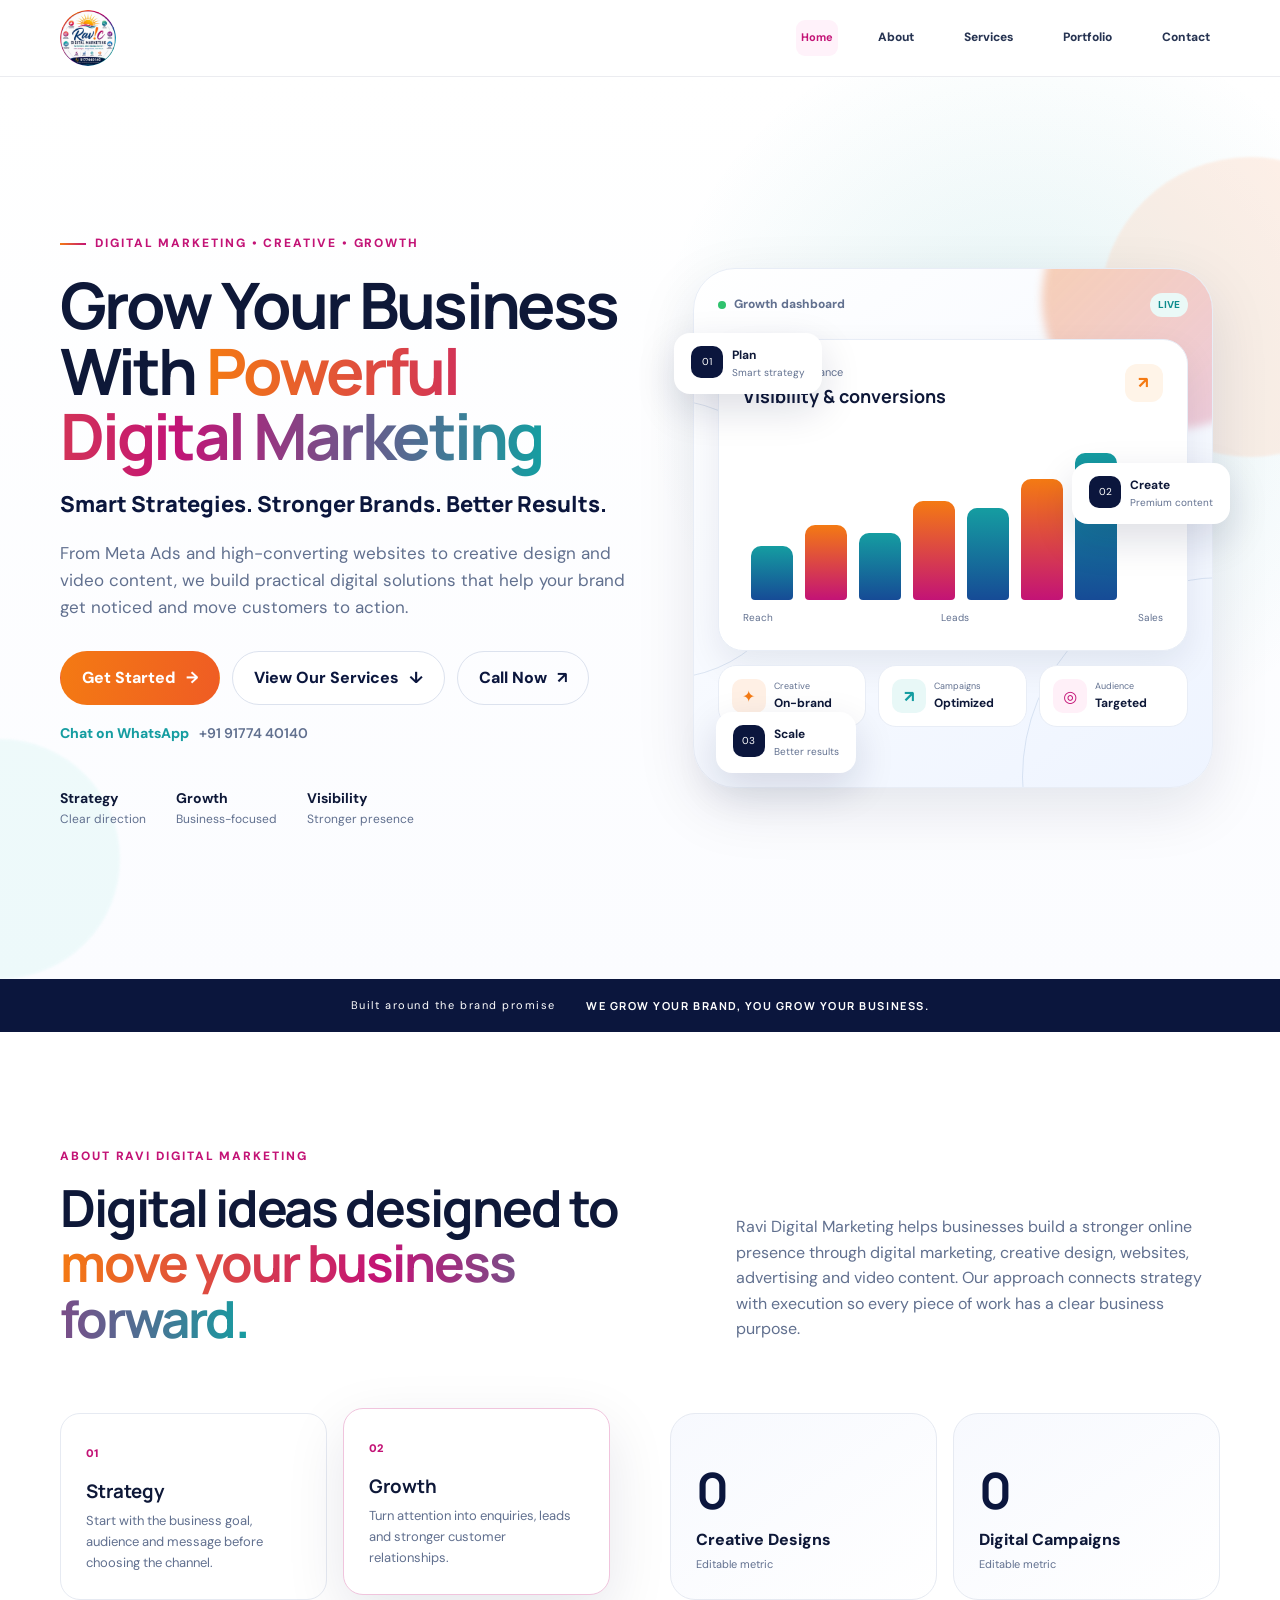
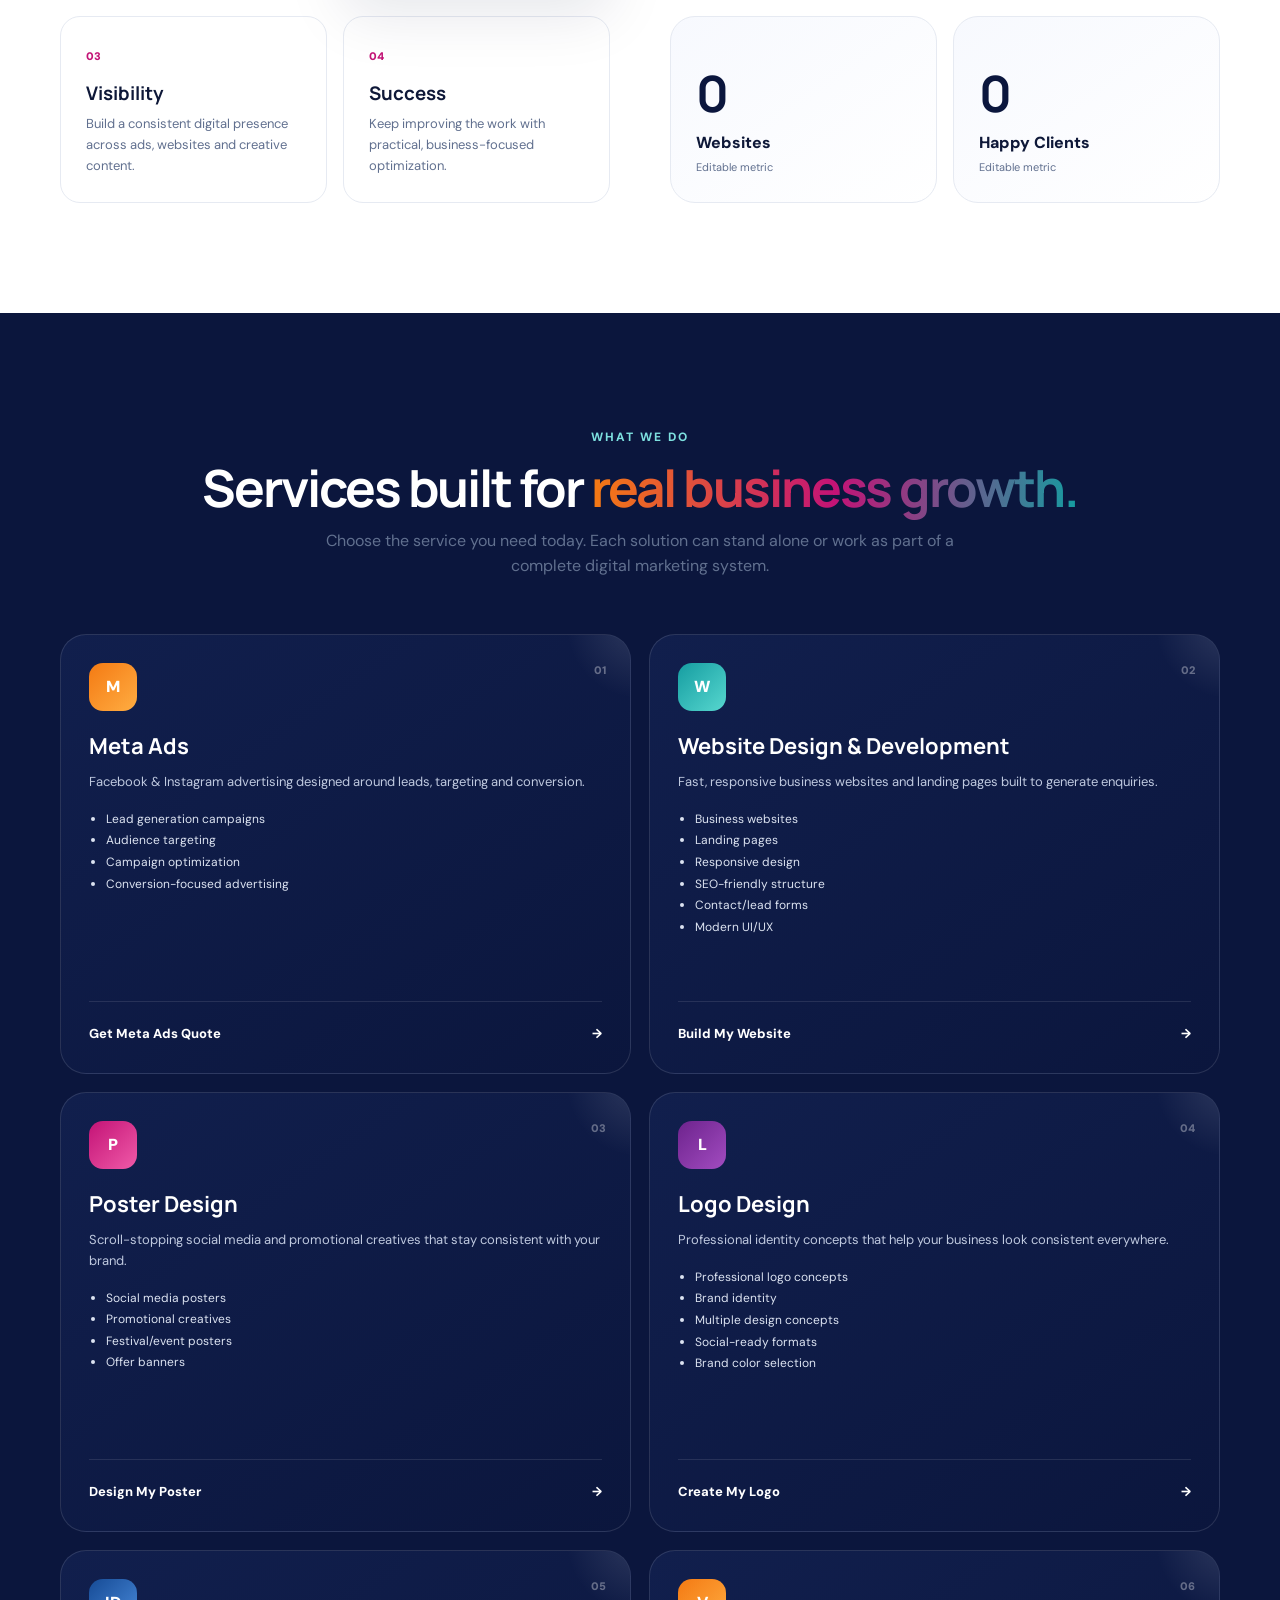
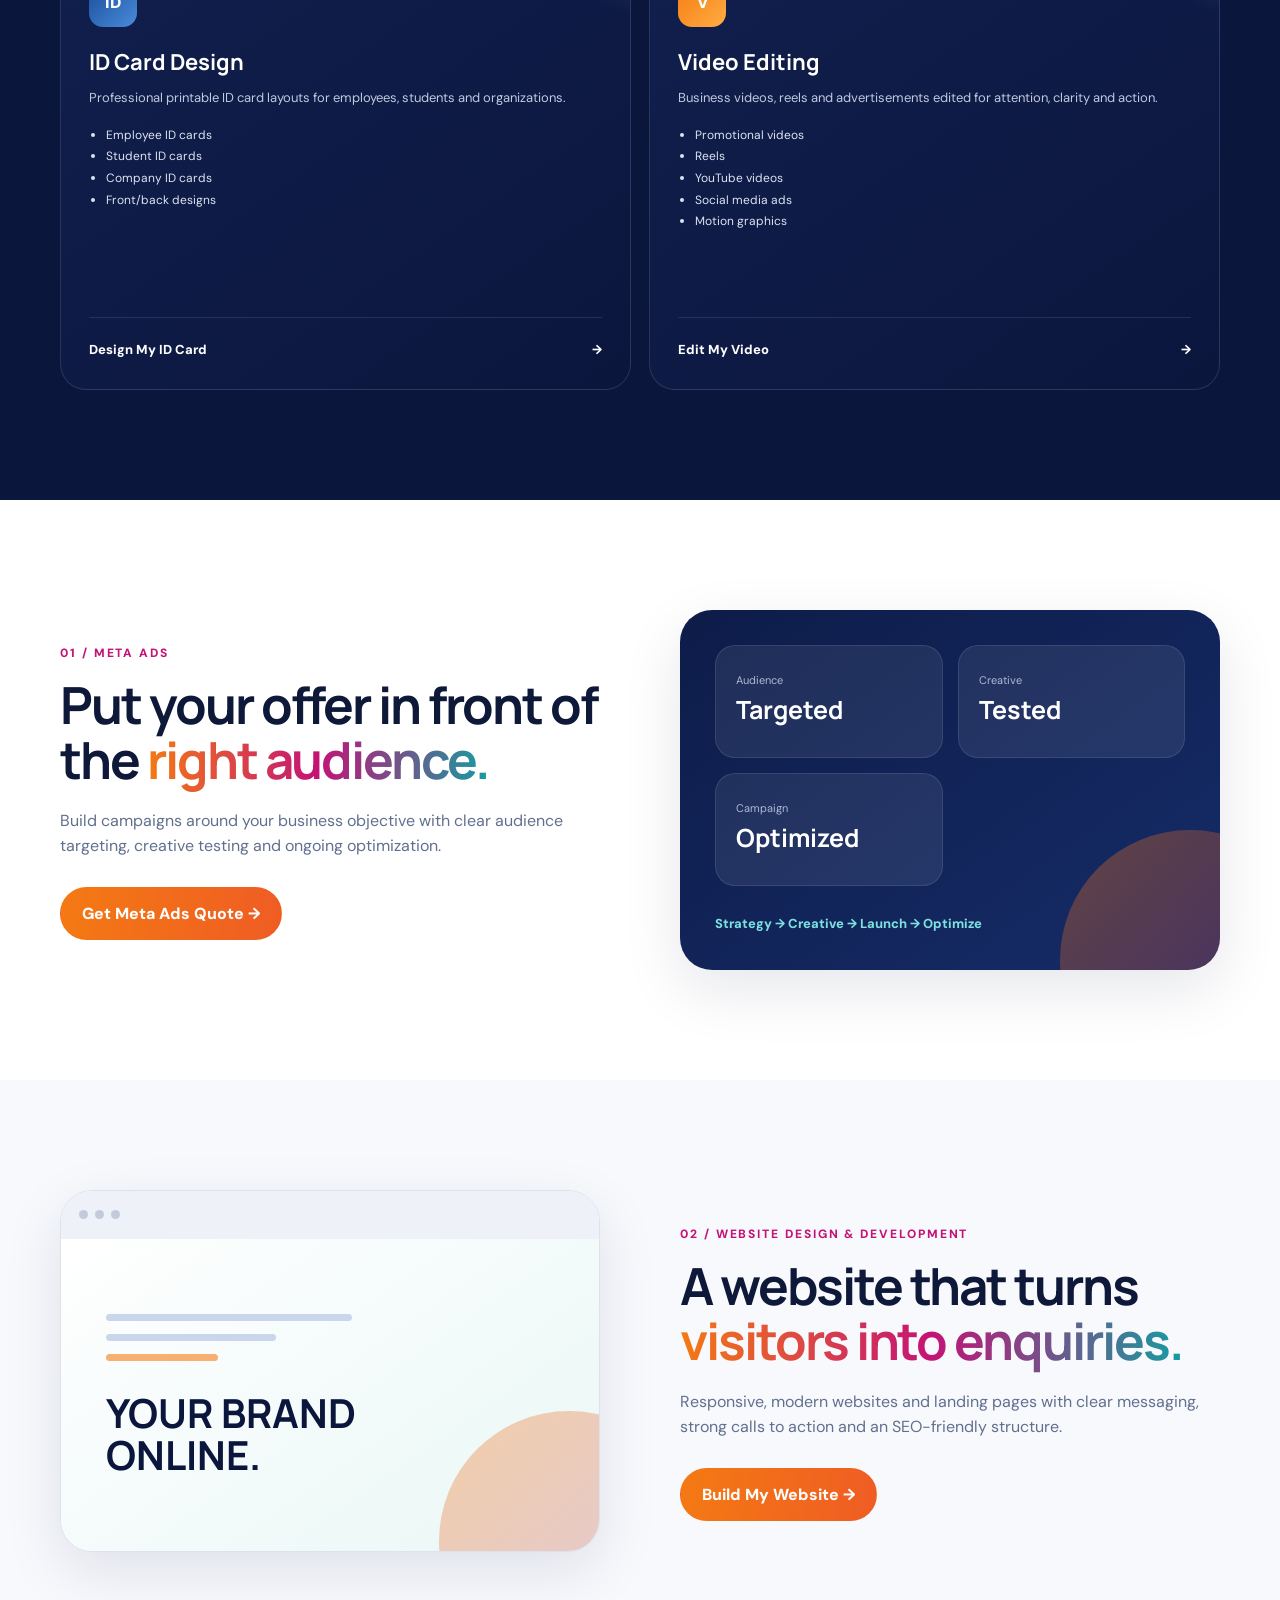
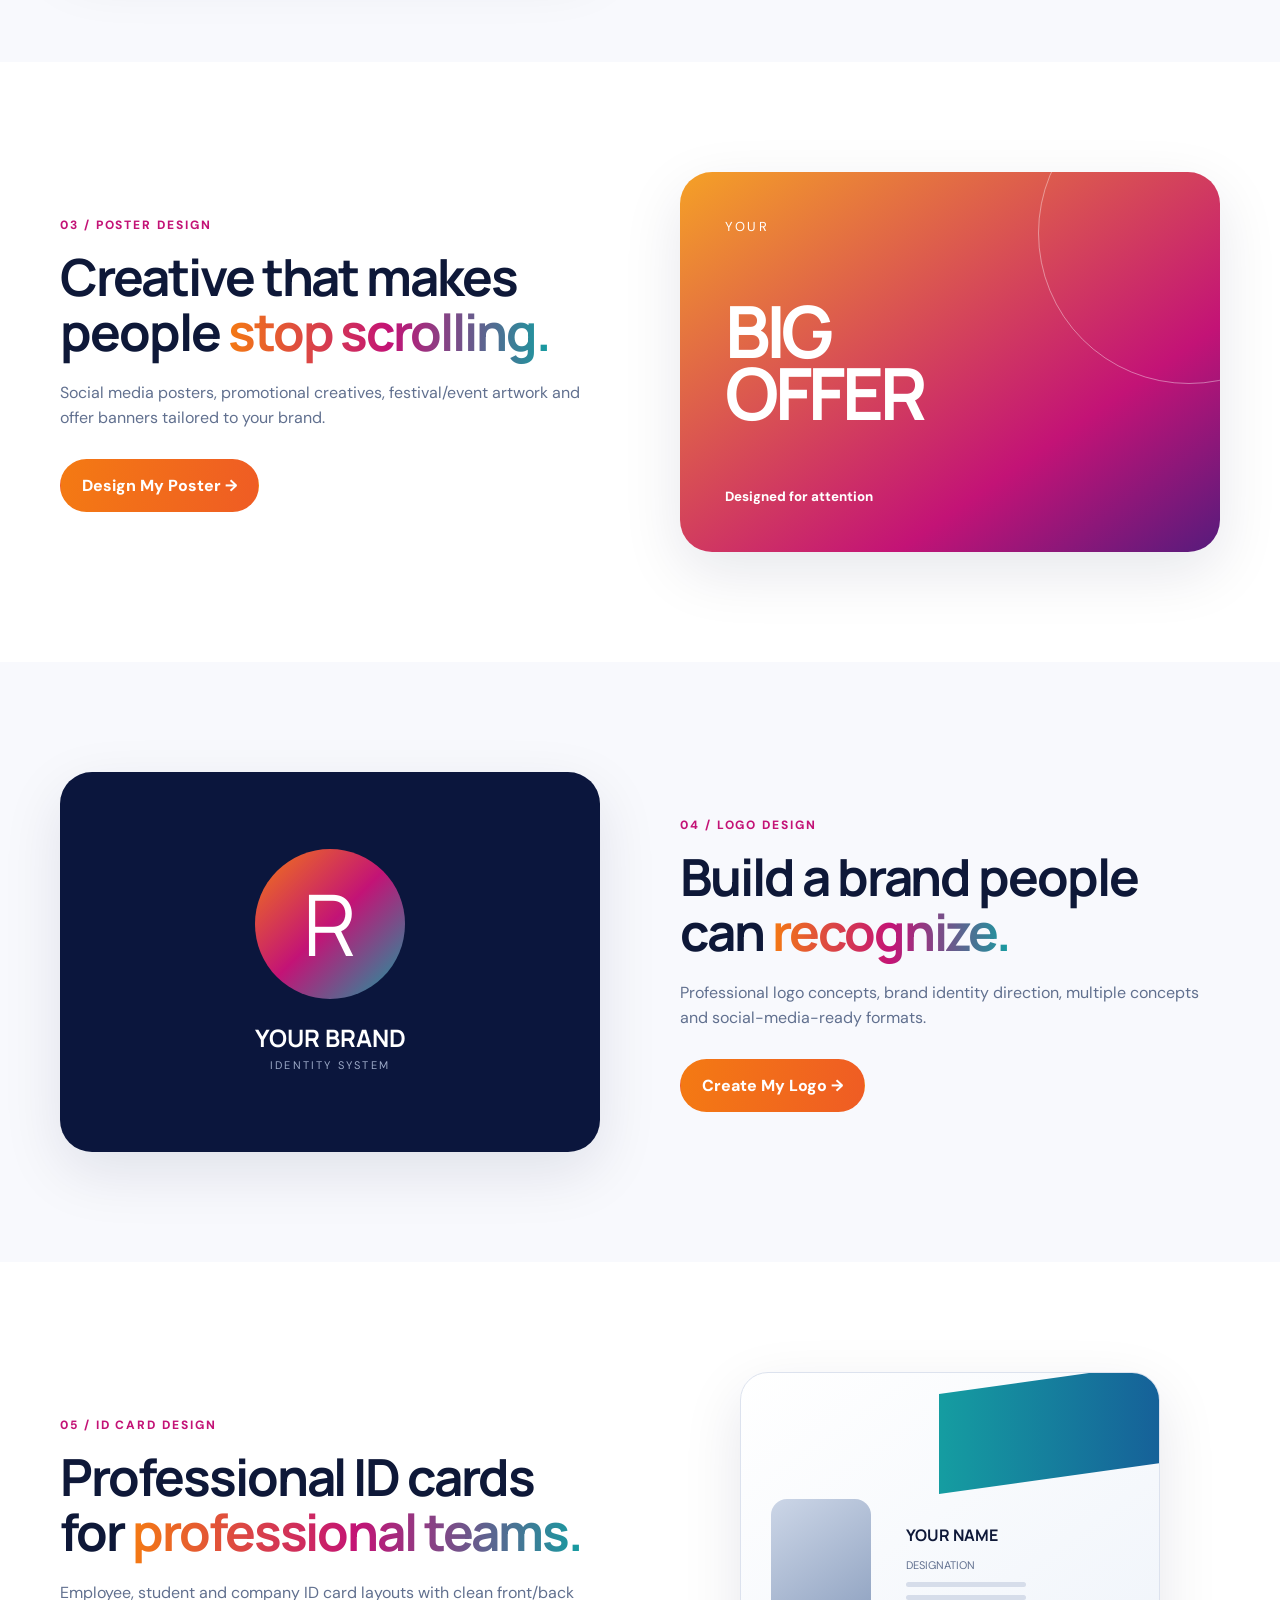
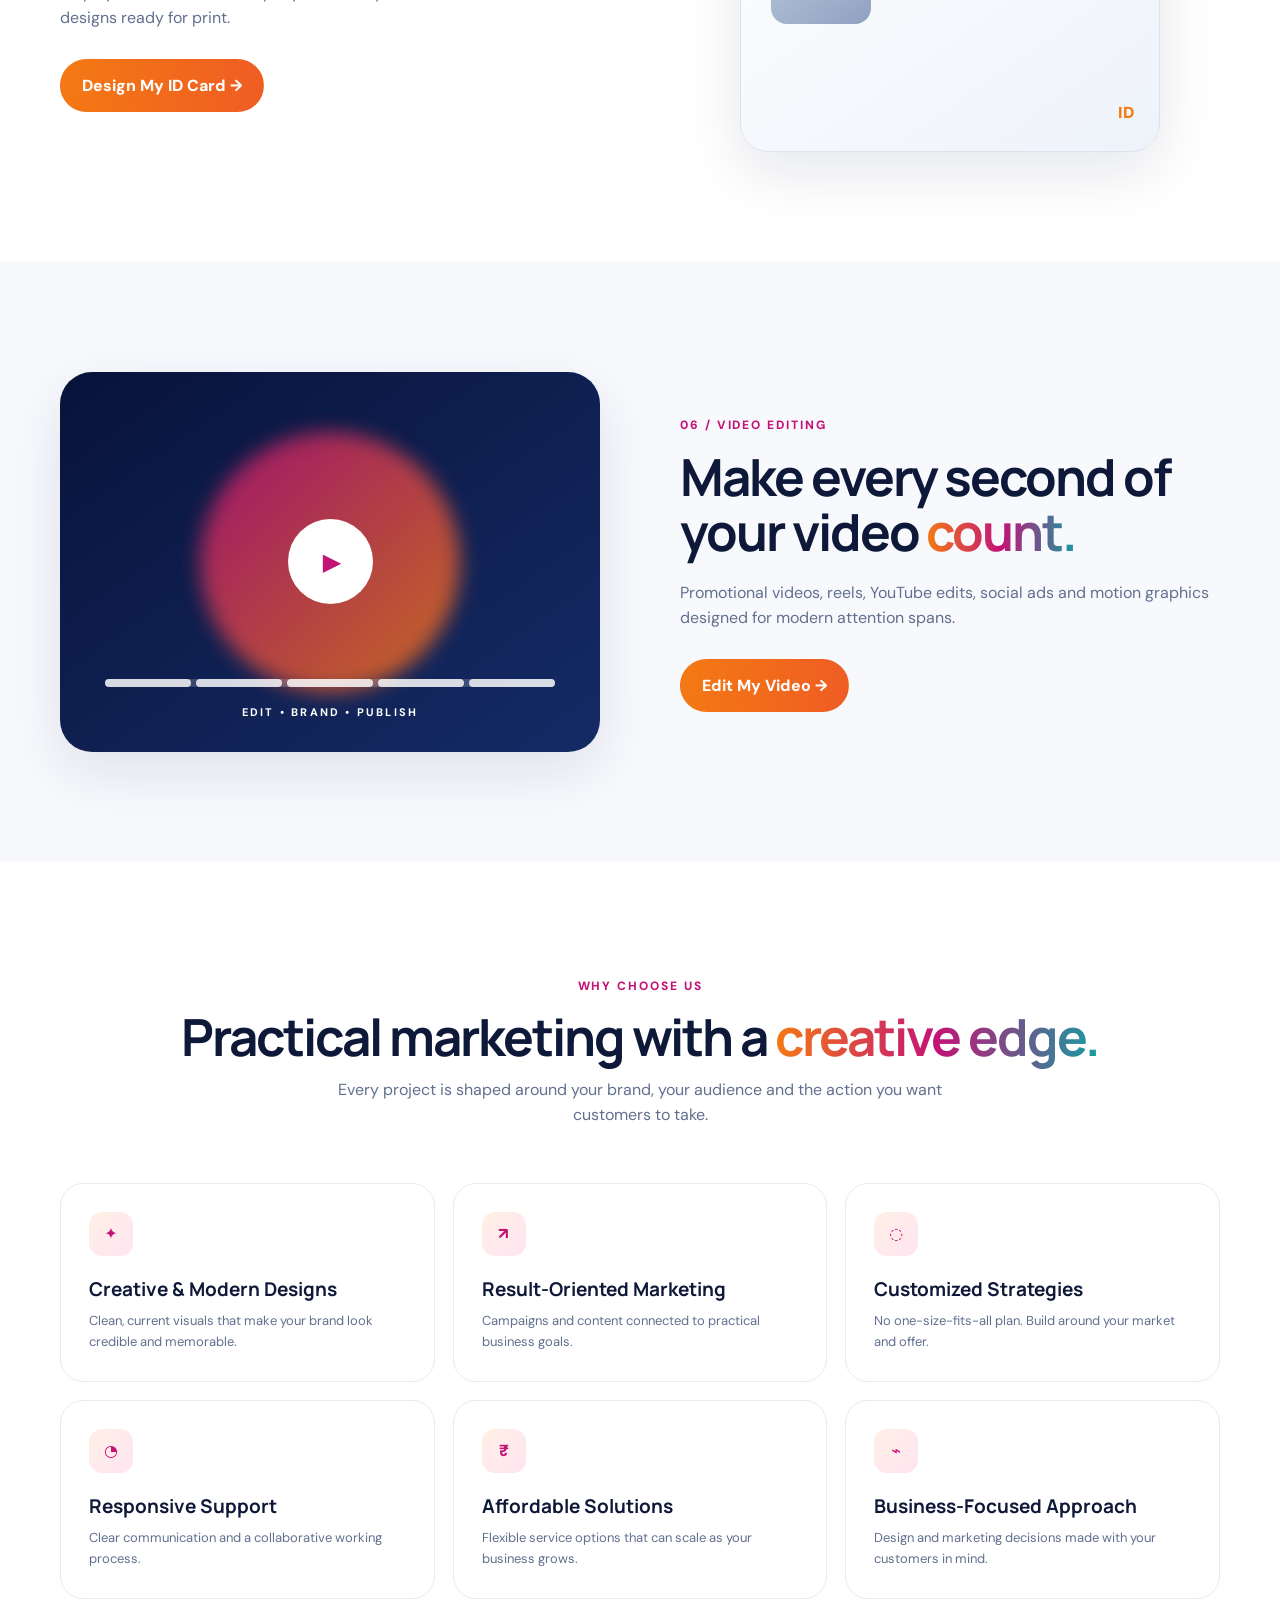
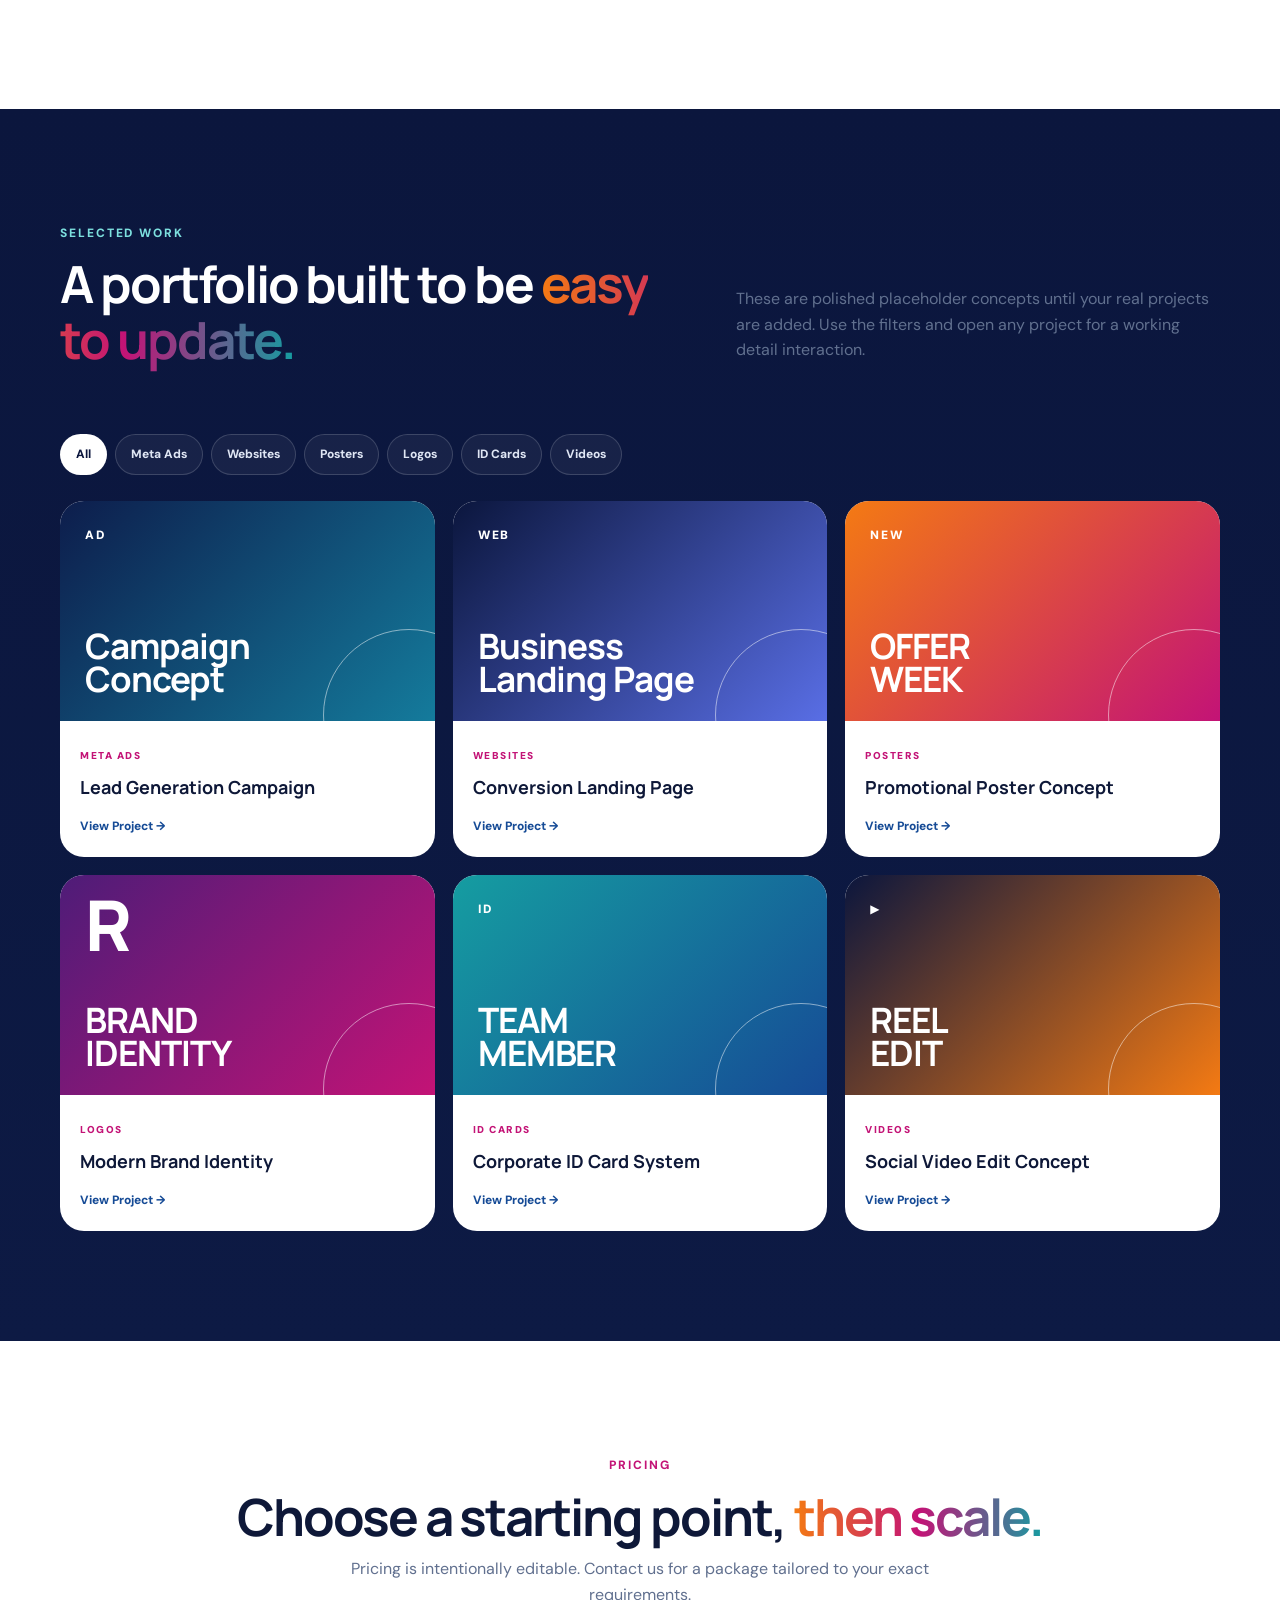
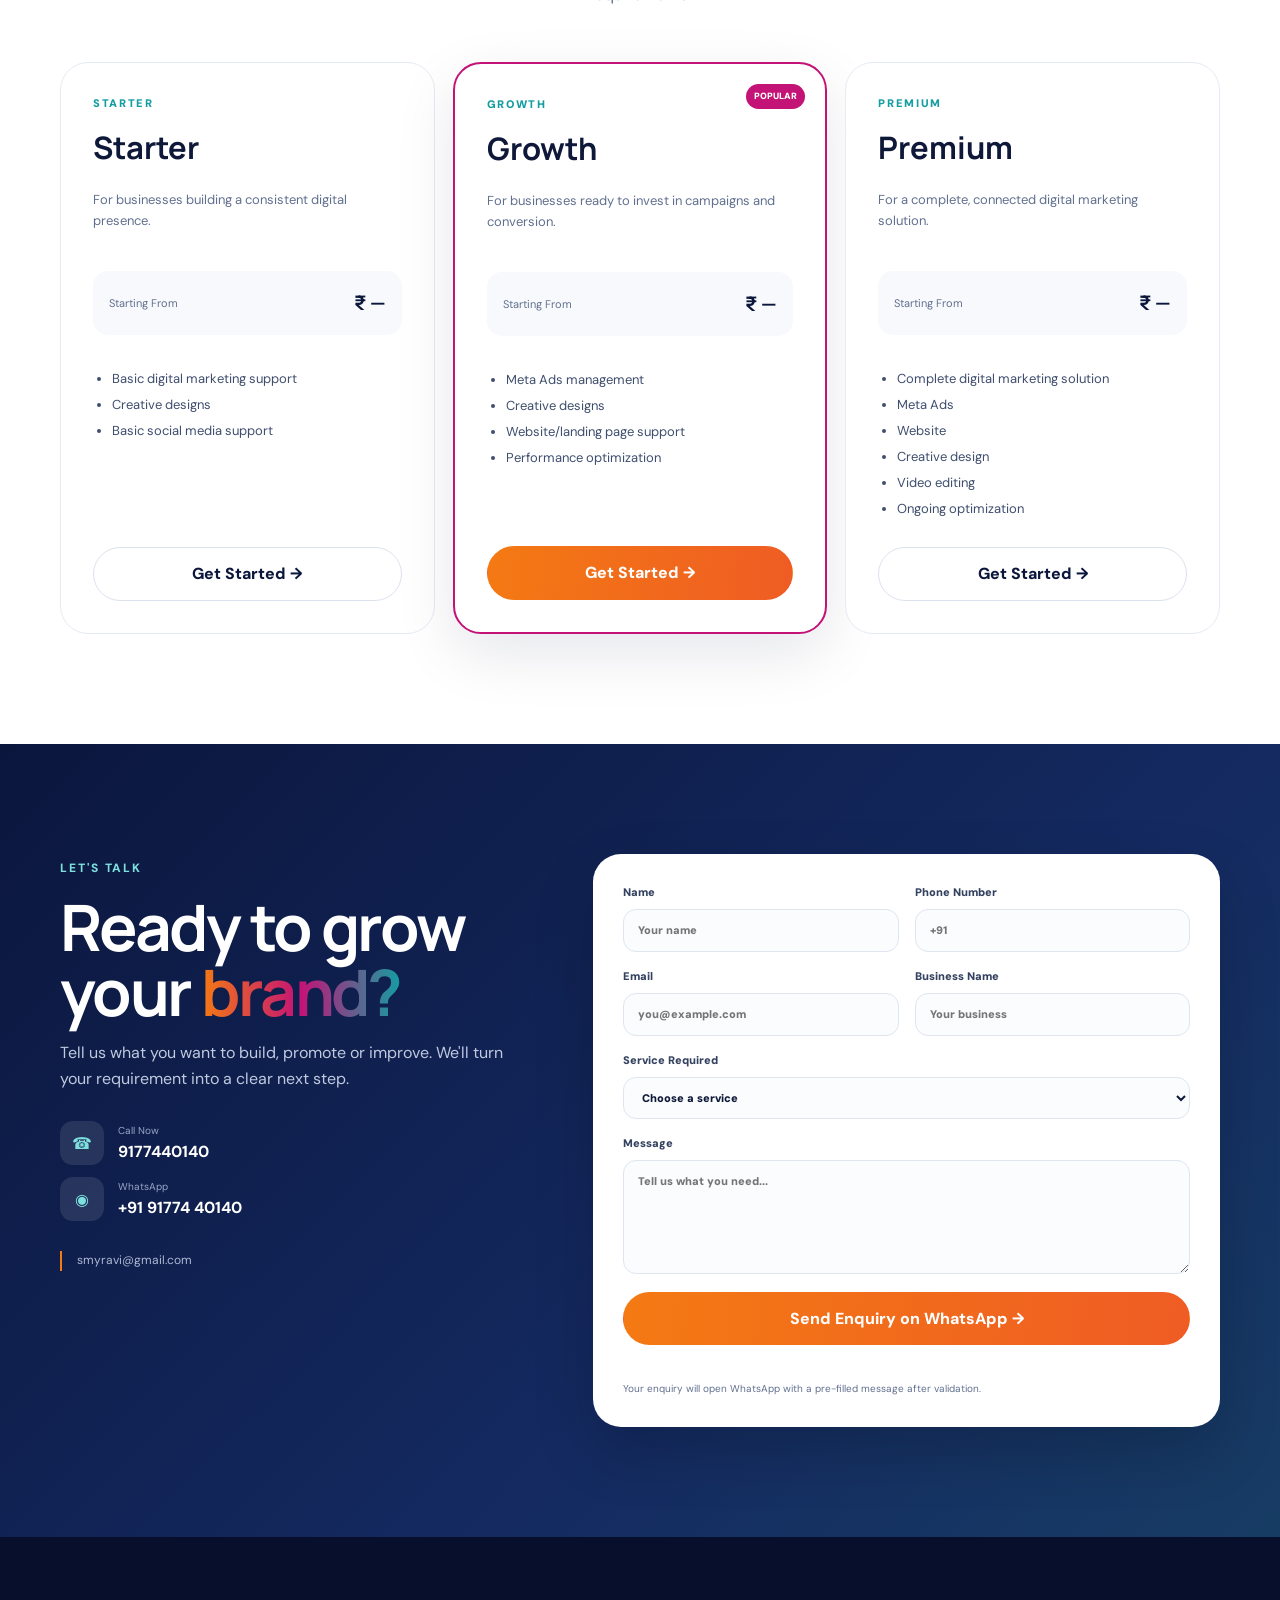
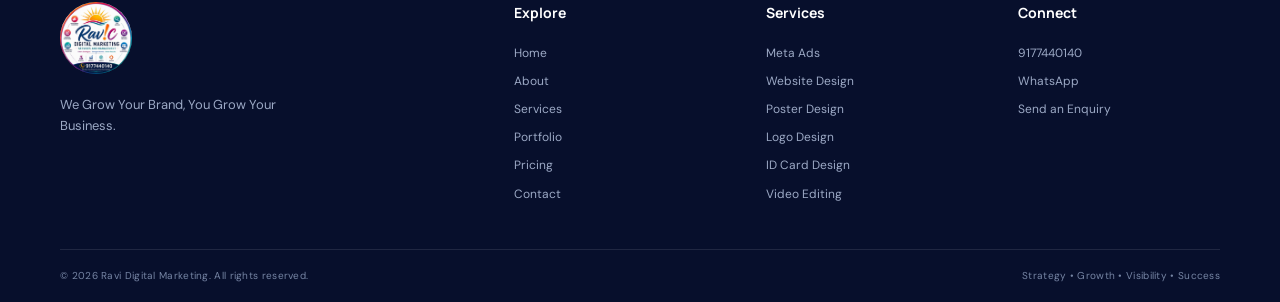
==== commit 612dd8a2: "email updated" ====
--- a/index.html
+++ b/index.html
@@ -305,7 +305,7 @@
 
     <section class="section contact-section" id="contact">
       <div class="container contact-grid">
-        <div class="contact-copy reveal"><span class="kicker light">LET'S TALK</span><h2>Ready to grow your <em>brand?</em></h2><p>Tell us what you want to build, promote or improve. We'll turn your requirement into a clear next step.</p><div class="contact-actions"><a href="tel:+919177440140" class="contact-line"><span>☎</span><div><small>Call Now</small><strong>9177440140</strong></div></a><a href="https://wa.me/919177440140" target="_blank" rel="noopener noreferrer" class="contact-line"><span>◉</span><div><small>WhatsApp</small><strong>+91 91774 40140</strong></div></a></div><div class="contact-note">Email can be added here later when an official company email address is provided.</div></div>
+        <div class="contact-copy reveal"><span class="kicker light">LET'S TALK</span><h2>Ready to grow your <em>brand?</em></h2><p>Tell us what you want to build, promote or improve. We'll turn your requirement into a clear next step.</p><div class="contact-actions"><a href="tel:+919177440140" class="contact-line"><span>☎</span><div><small>Call Now</small><strong>9177440140</strong></div></a><a href="https://wa.me/919177440140" target="_blank" rel="noopener noreferrer" class="contact-line"><span>◉</span><div><small>WhatsApp</small><strong>+91 91774 40140</strong></div></a></div><div class="contact-note">smyravi@gmail.com</div></div>
         <form class="contact-form reveal" id="contactForm" novalidate>
           <div class="form-grid">
             <label>Name<input type="text" name="name" autocomplete="name" required placeholder="Your name"></label>
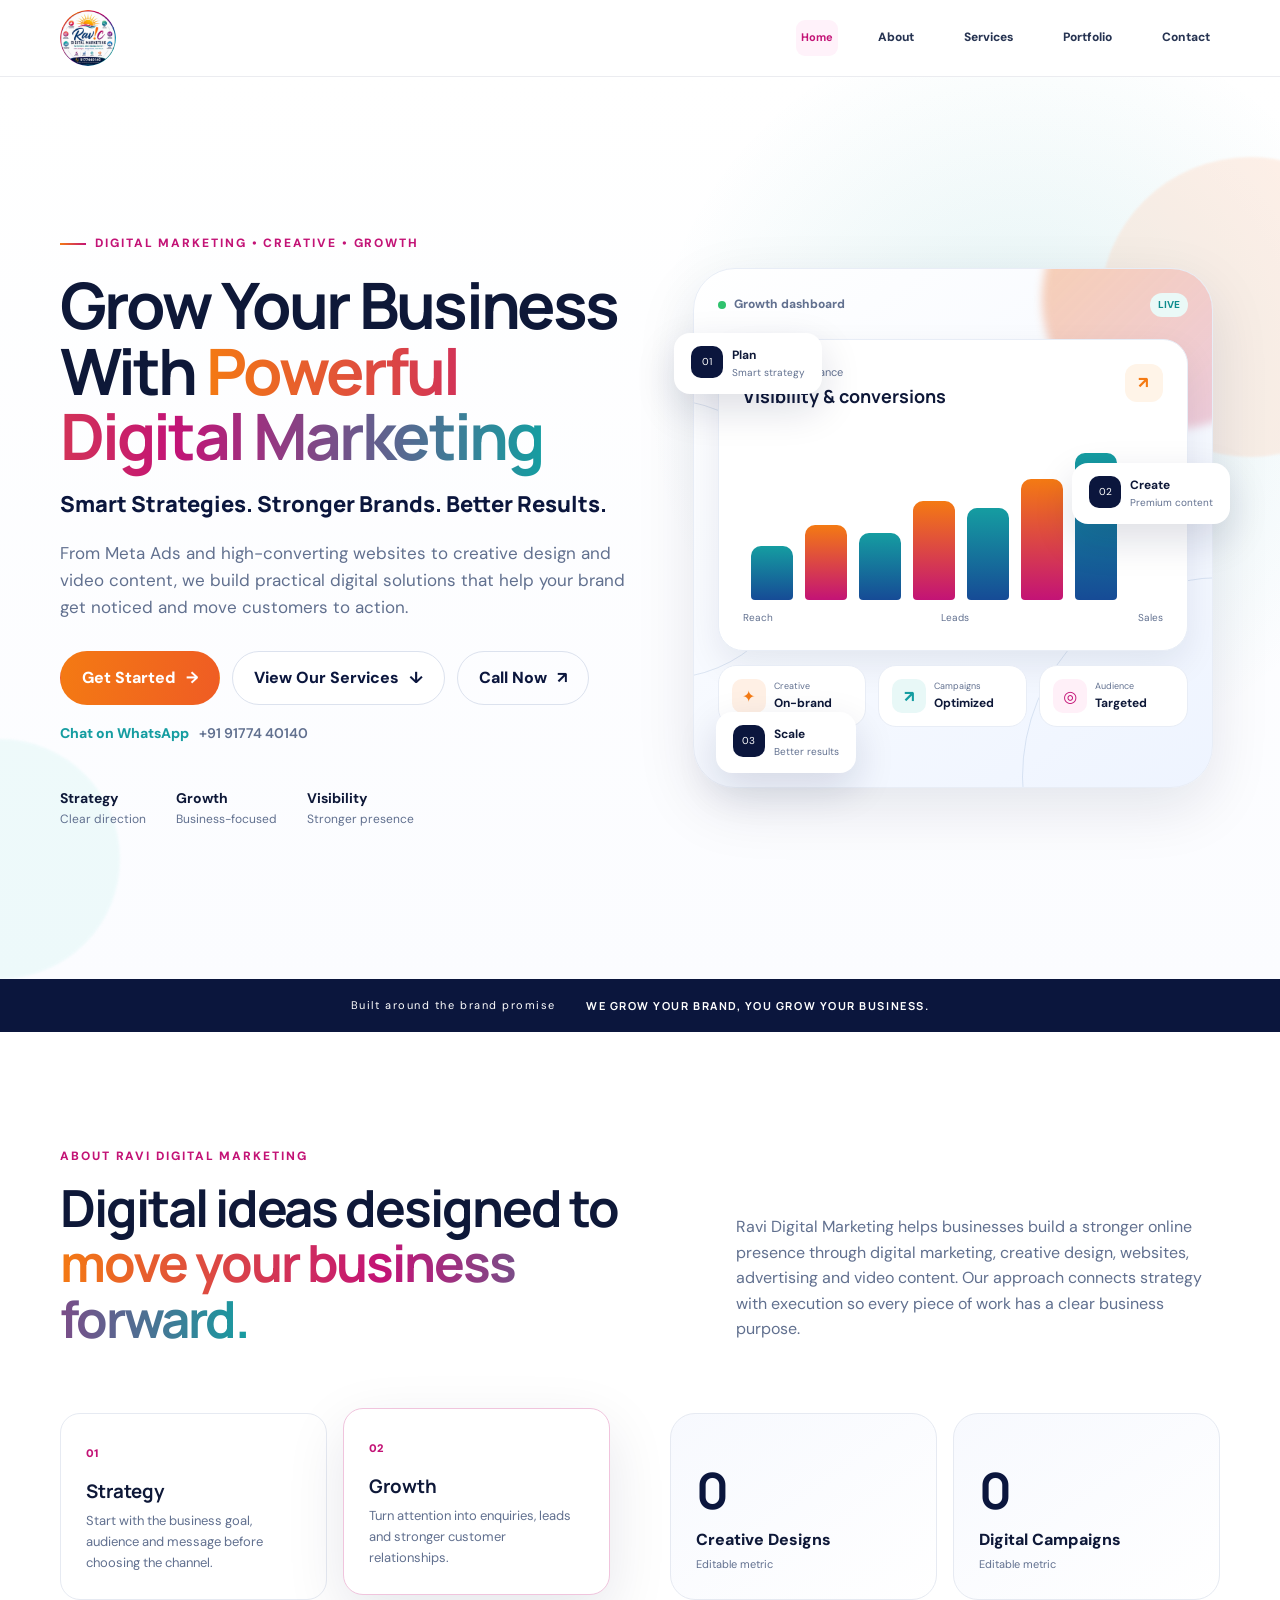
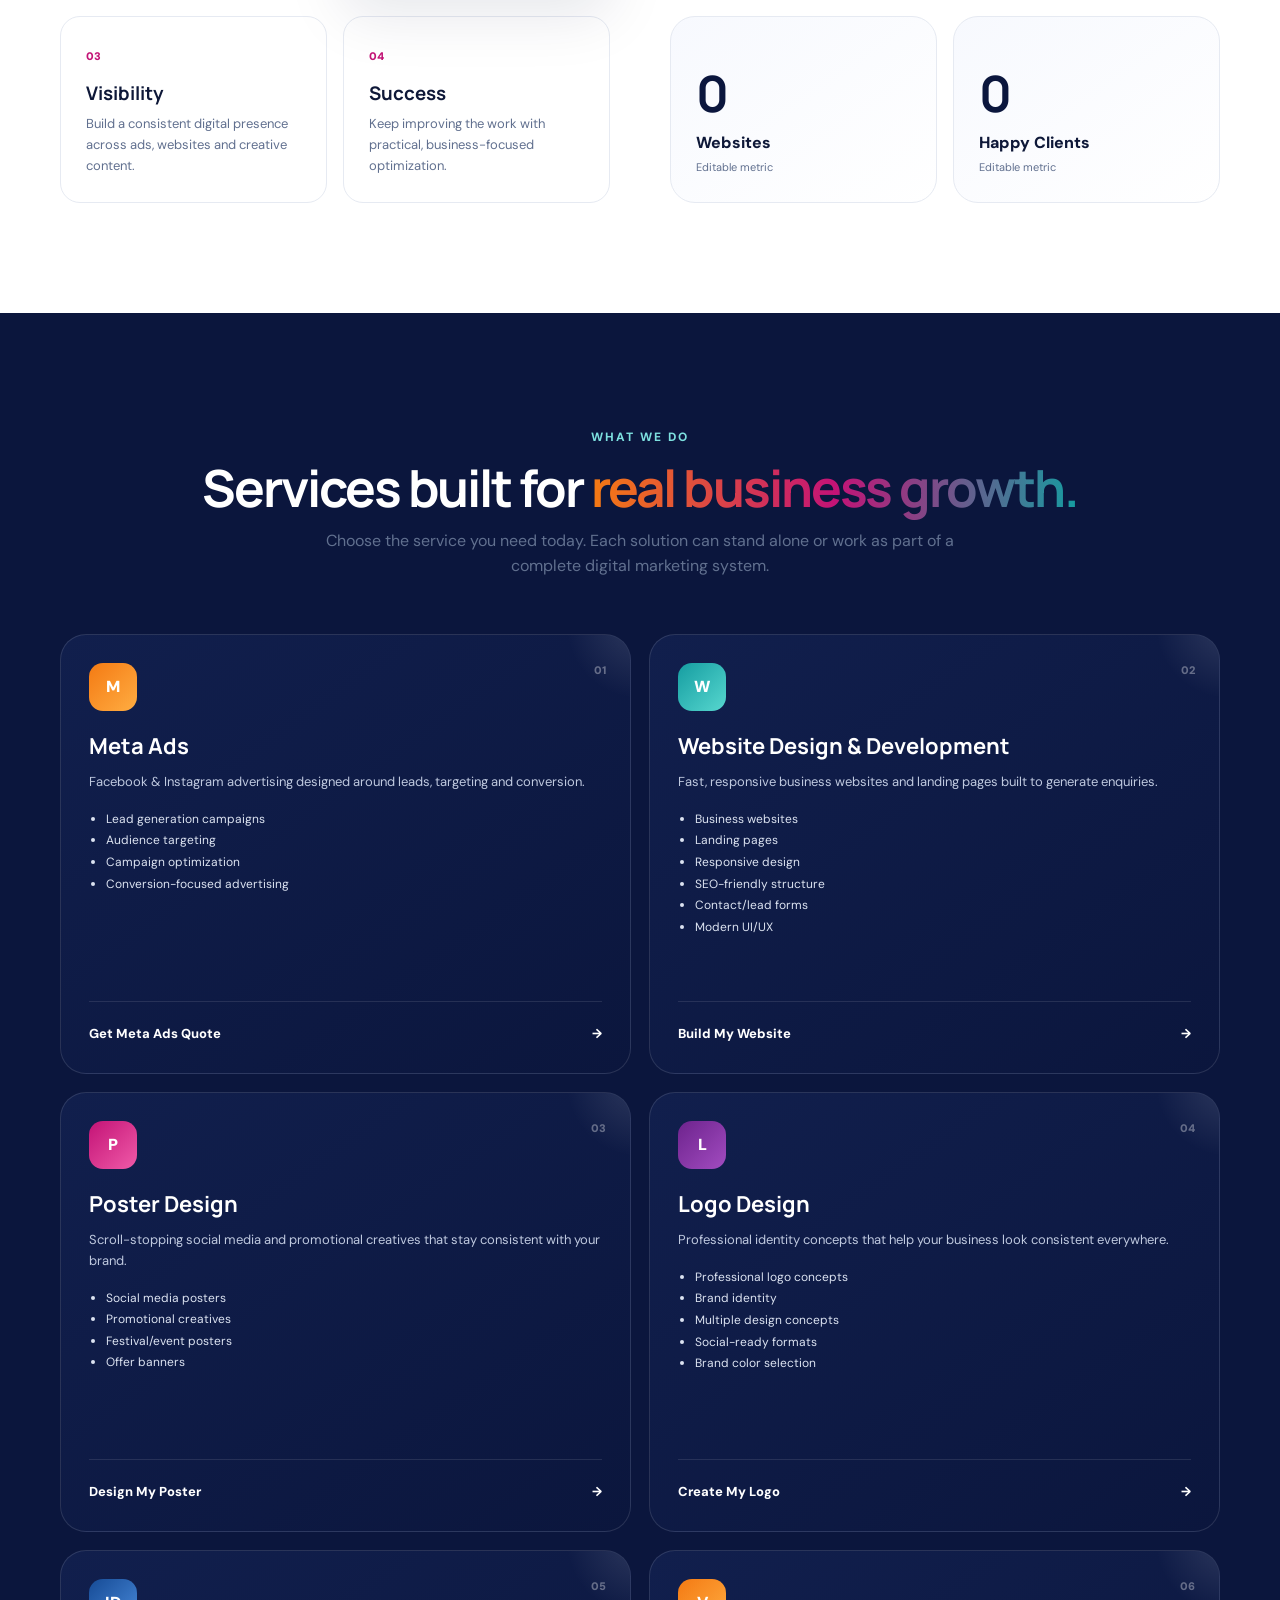
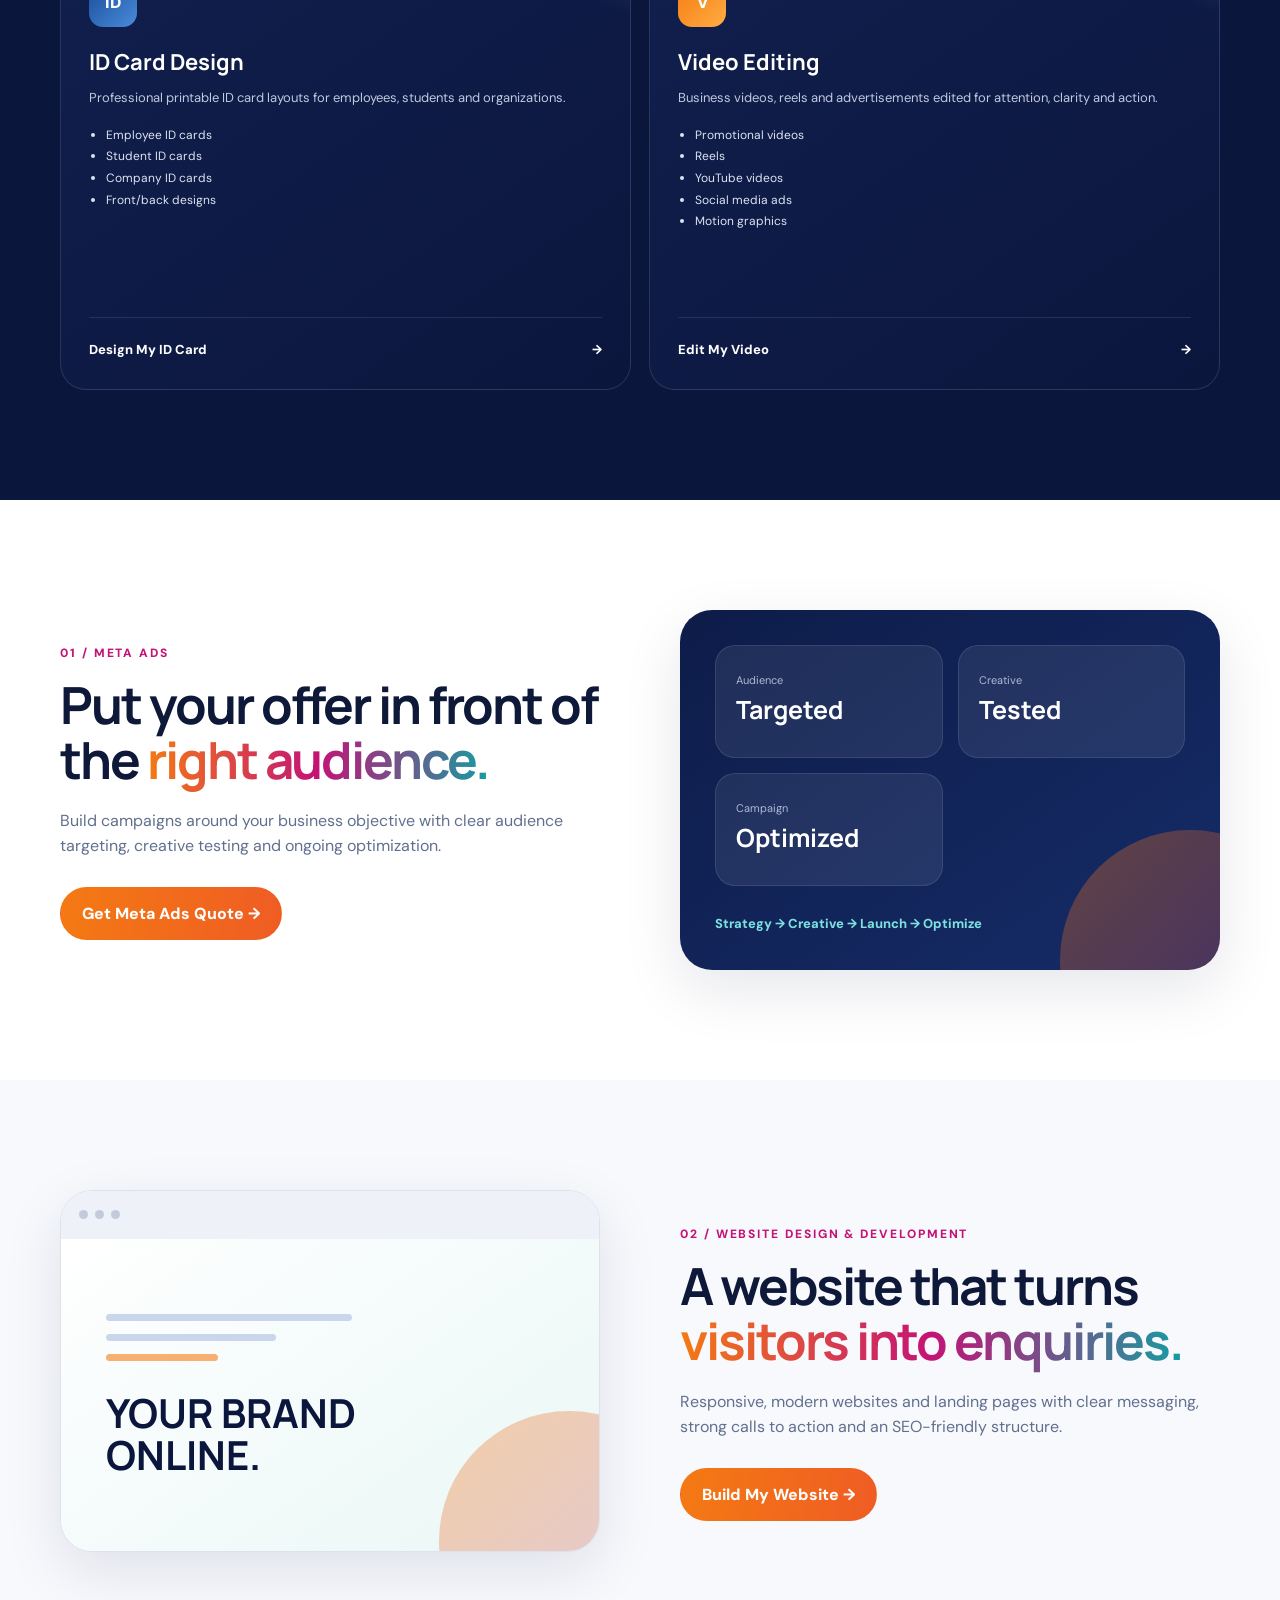
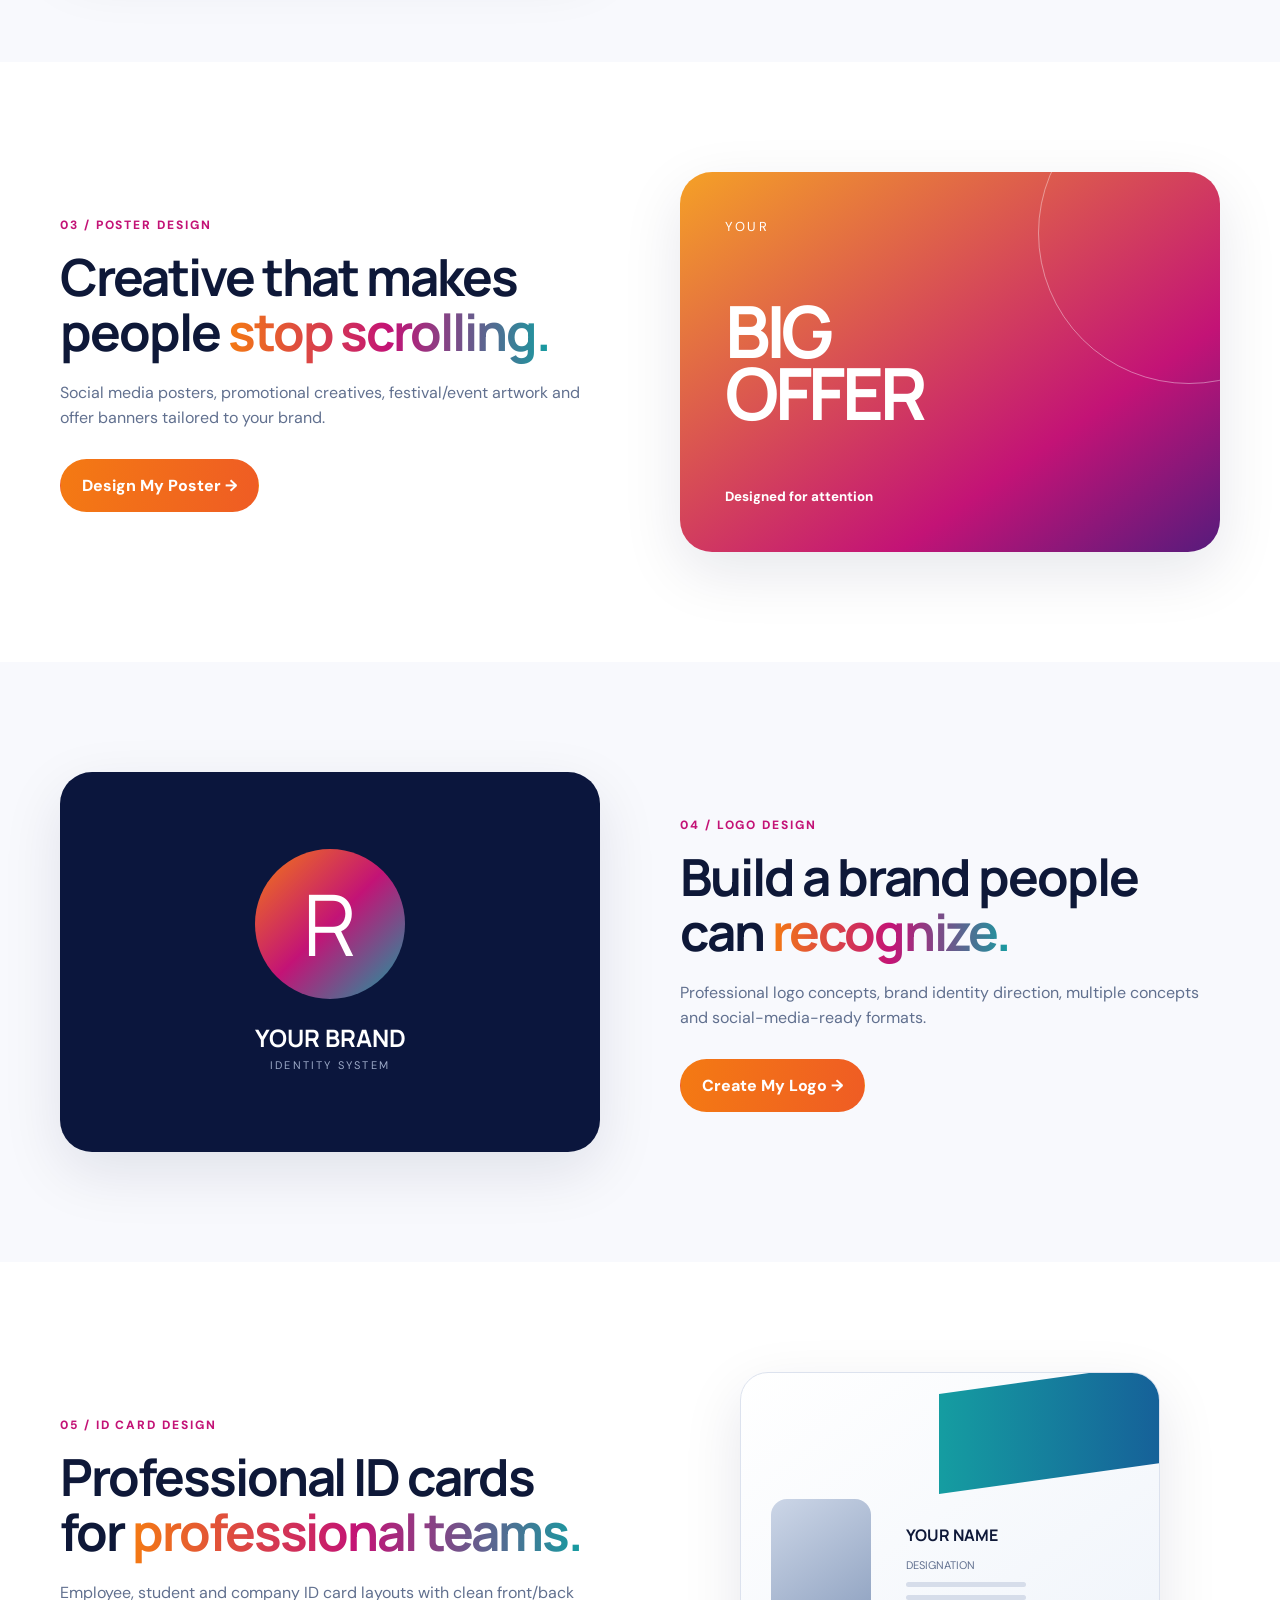
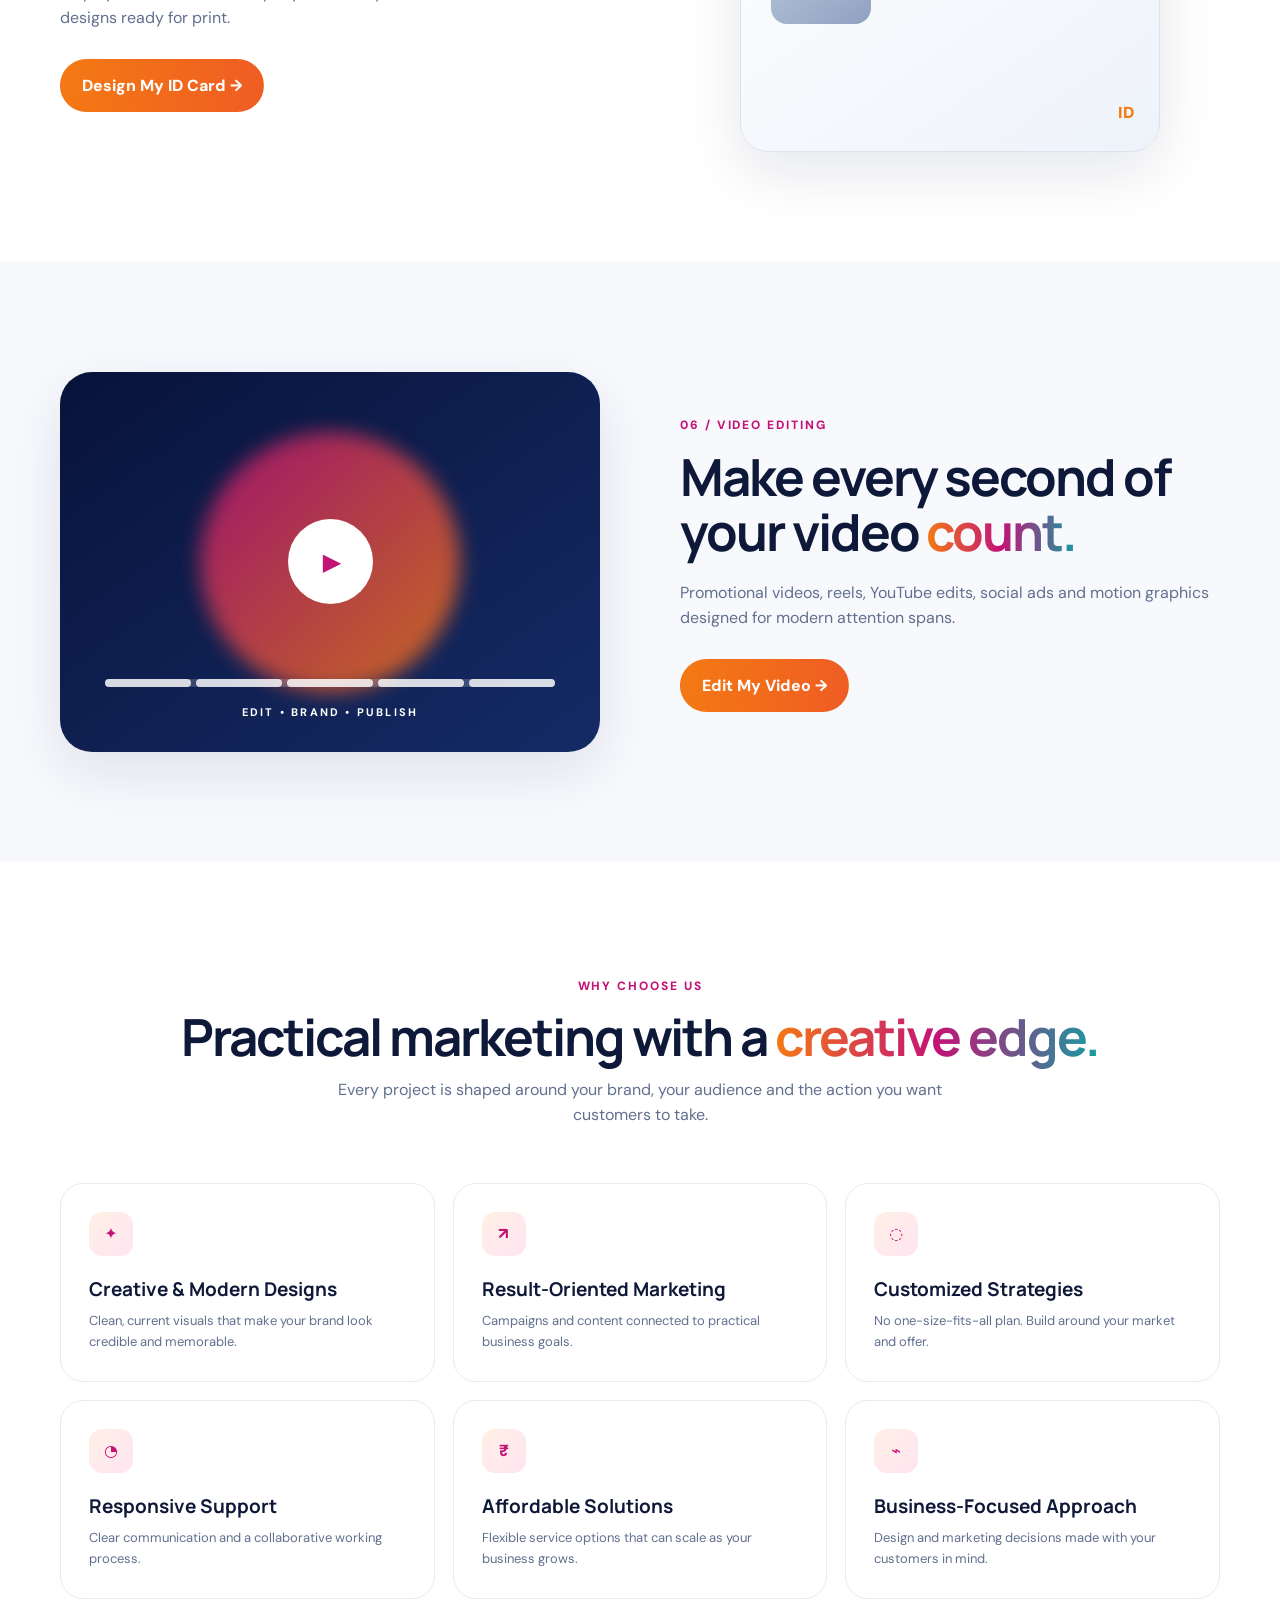
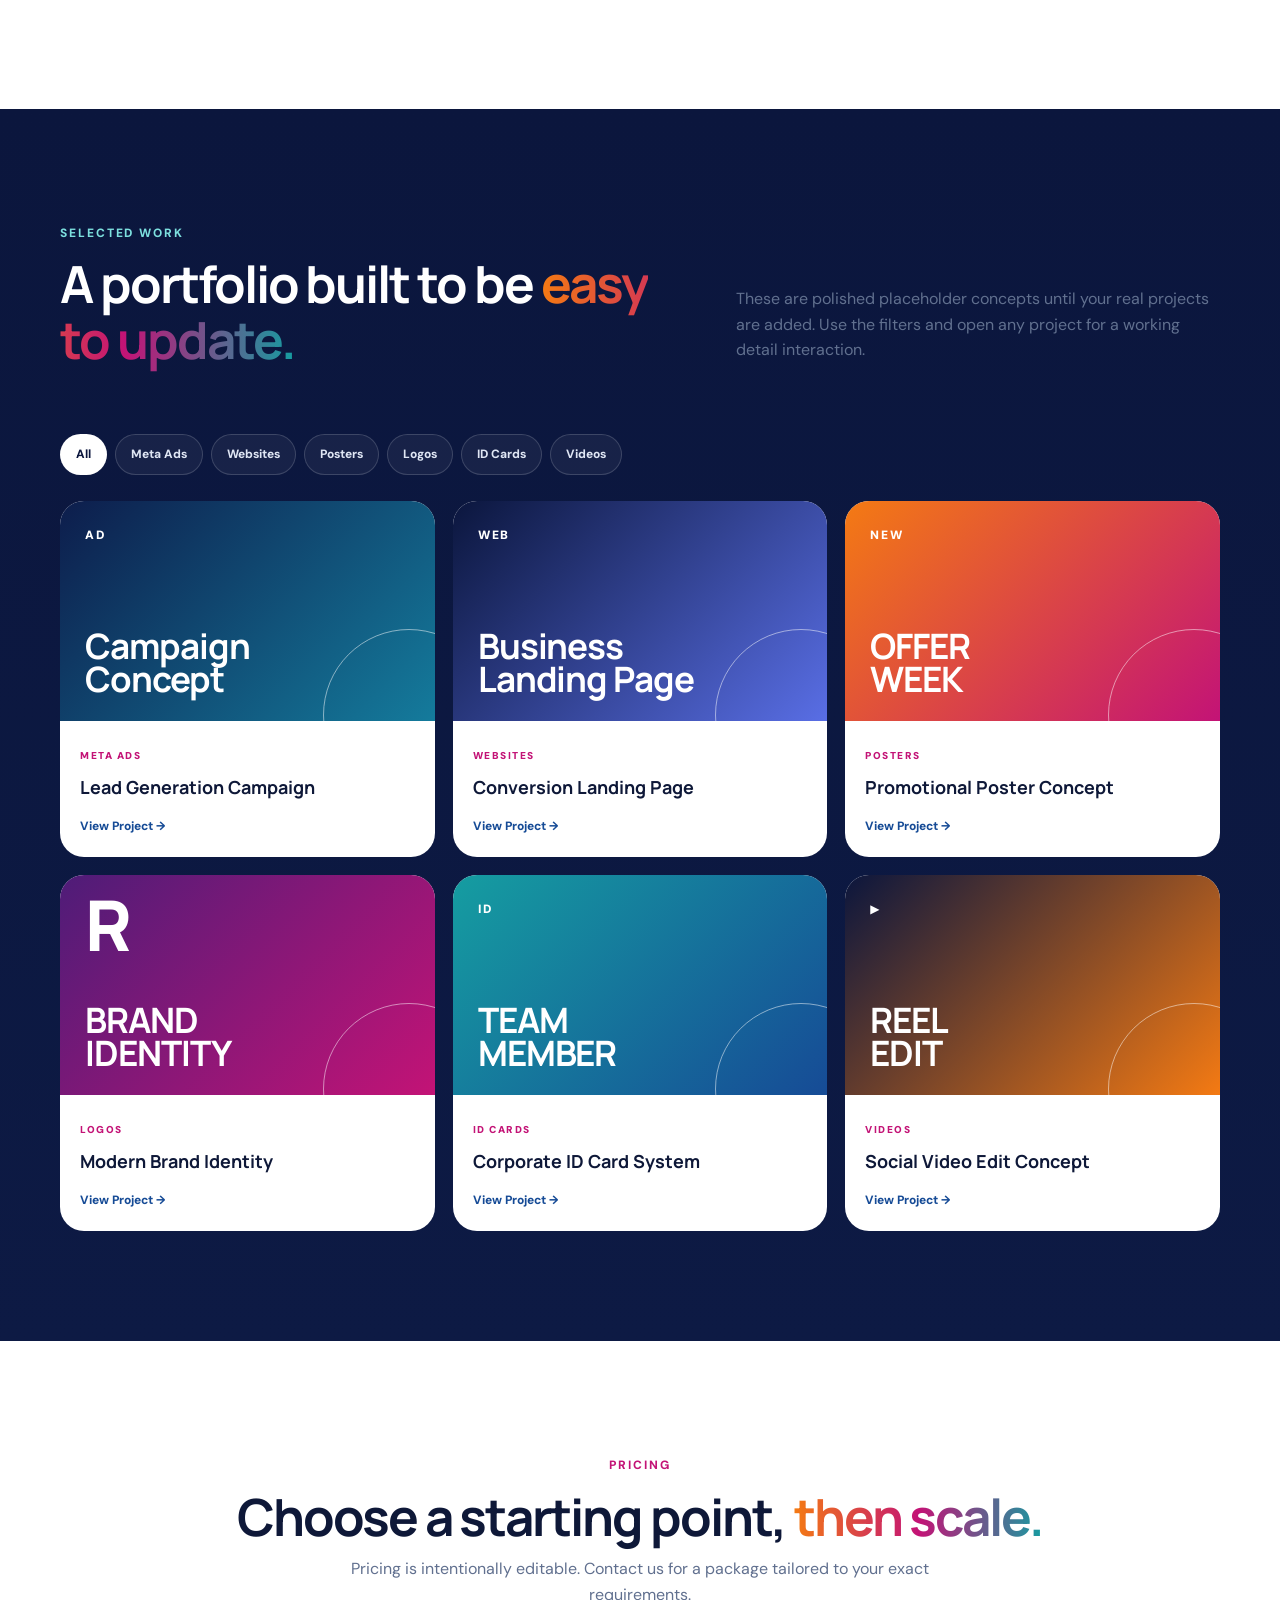
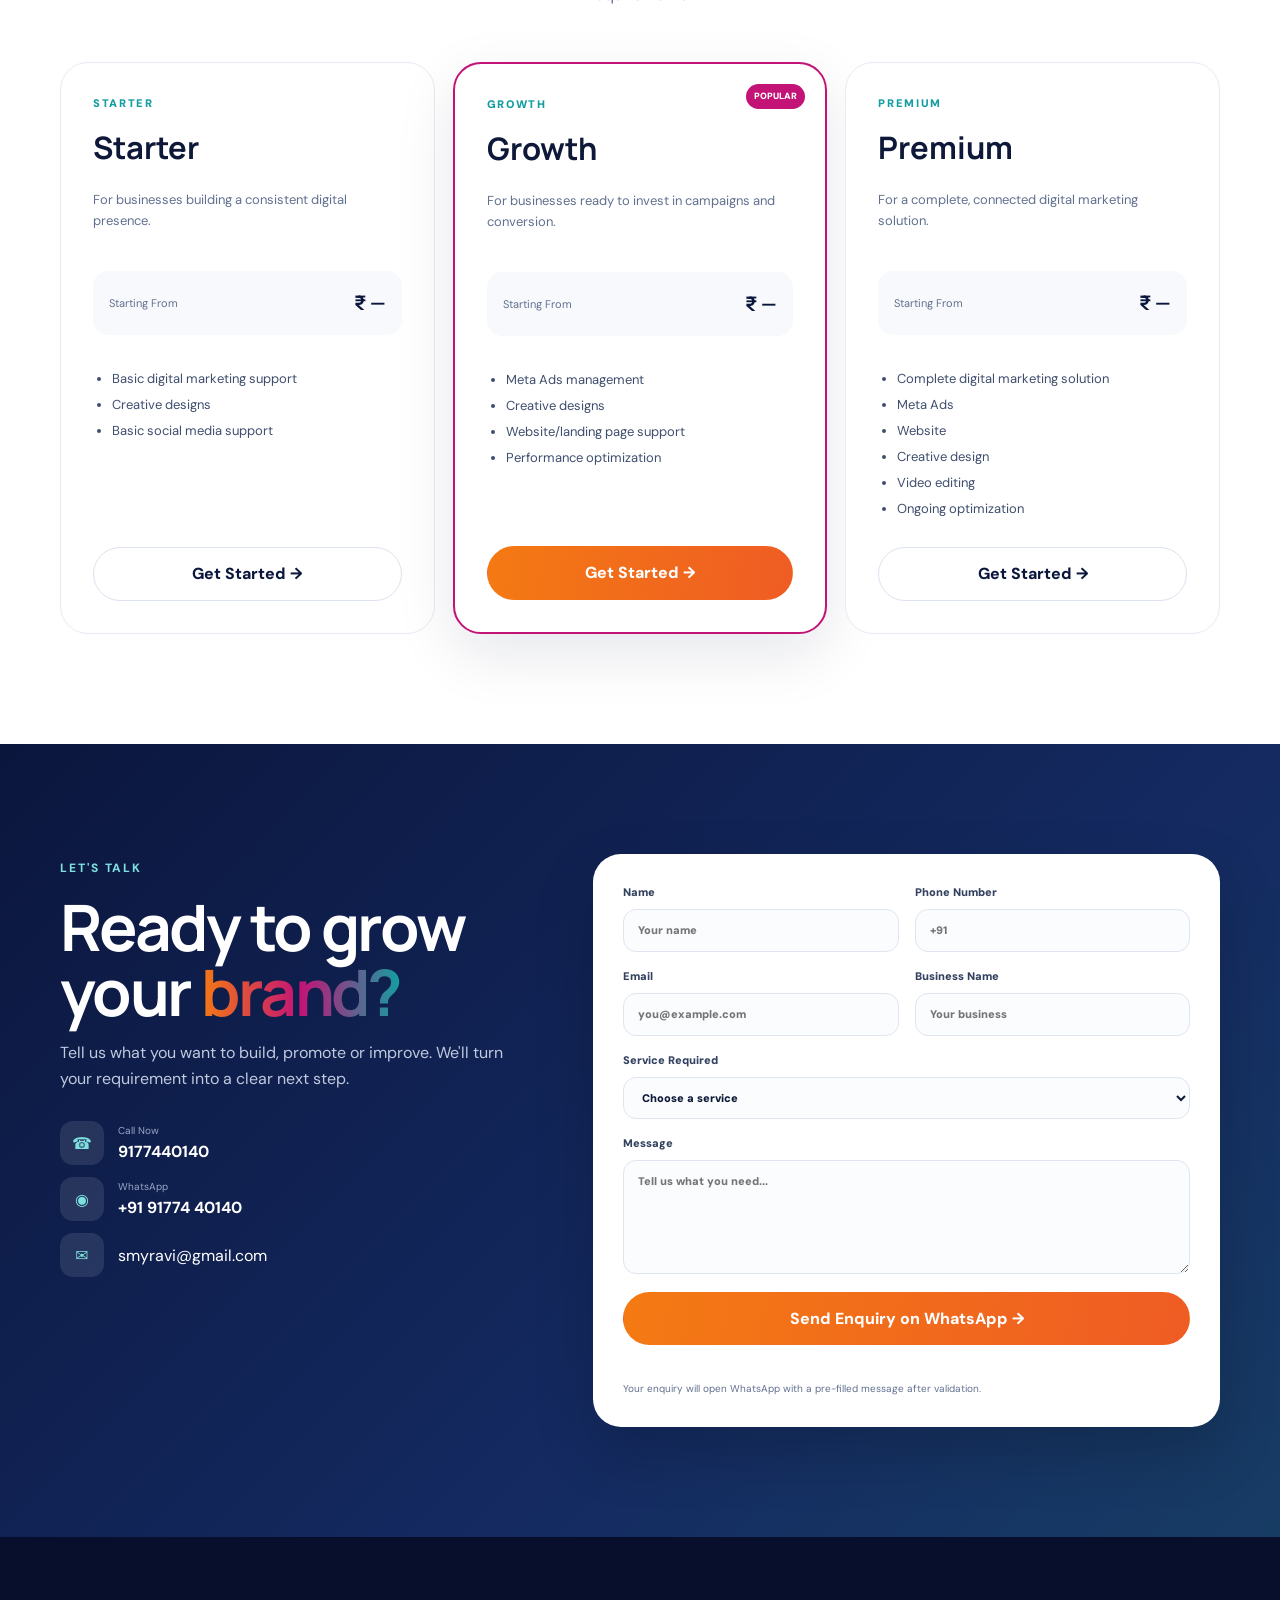
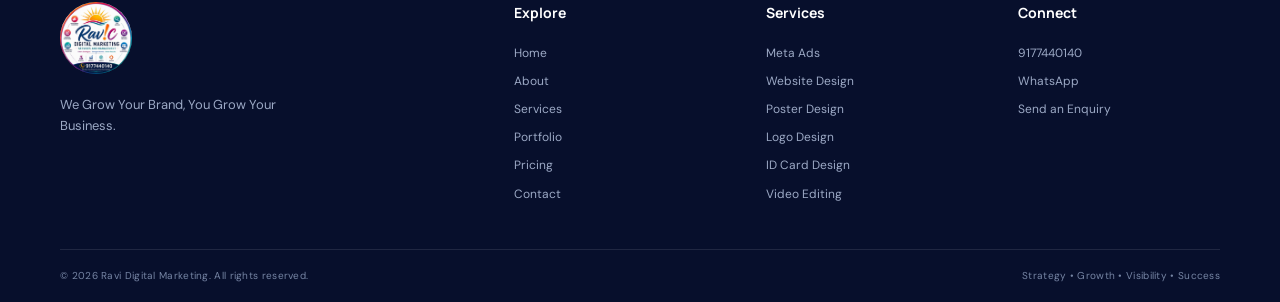
==== commit 76c4e5a2: "Updated email styles" ====
--- a/index.html
+++ b/index.html
@@ -305,7 +305,13 @@
 
     <section class="section contact-section" id="contact">
       <div class="container contact-grid">
-        <div class="contact-copy reveal"><span class="kicker light">LET'S TALK</span><h2>Ready to grow your <em>brand?</em></h2><p>Tell us what you want to build, promote or improve. We'll turn your requirement into a clear next step.</p><div class="contact-actions"><a href="tel:+919177440140" class="contact-line"><span>☎</span><div><small>Call Now</small><strong>9177440140</strong></div></a><a href="https://wa.me/919177440140" target="_blank" rel="noopener noreferrer" class="contact-line"><span>◉</span><div><small>WhatsApp</small><strong>+91 91774 40140</strong></div></a></div><div class="contact-note">smyravi@gmail.com</div></div>
+        <div class="contact-copy reveal"><span class="kicker light">LET'S TALK</span><h2>Ready to grow your <em>brand?</em></h2><p>Tell us what you want to build, promote or improve. We'll turn your requirement into a clear next step.</p>
+          <div class="contact-actions">
+            <a href="tel:+919177440140" class="contact-line"><span>☎</span><div><small>Call Now</small><strong>9177440140</strong></div></a>
+            <a href="https://wa.me/919177440140" target="_blank" rel="noopener noreferrer" class="contact-line"><span>◉</span><div><small>WhatsApp</small><strong>+91 91774 40140</strong></div></a>
+          <div class="contact-line"><span>✉</span>smyravi@gmail.com</div>
+        </div>
+          </div>
         <form class="contact-form reveal" id="contactForm" novalidate>
           <div class="form-grid">
             <label>Name<input type="text" name="name" autocomplete="name" required placeholder="Your name"></label>
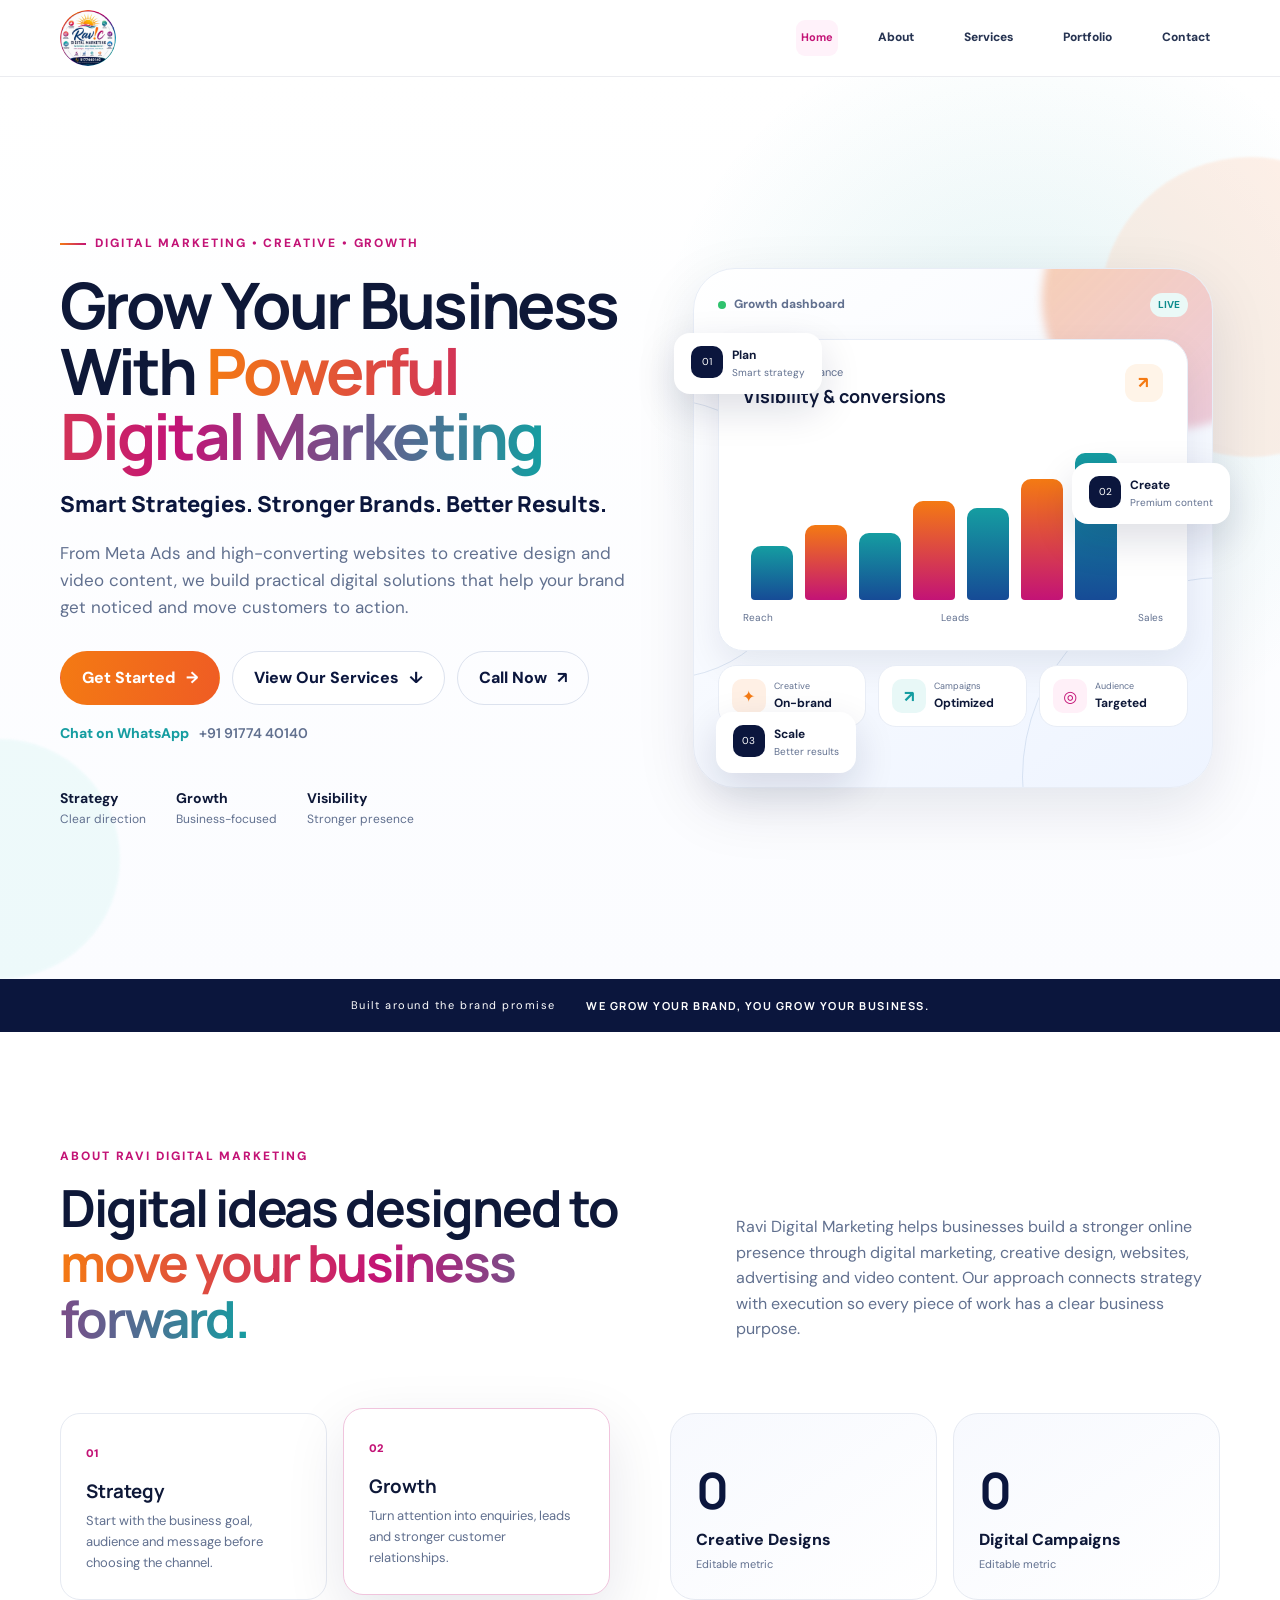
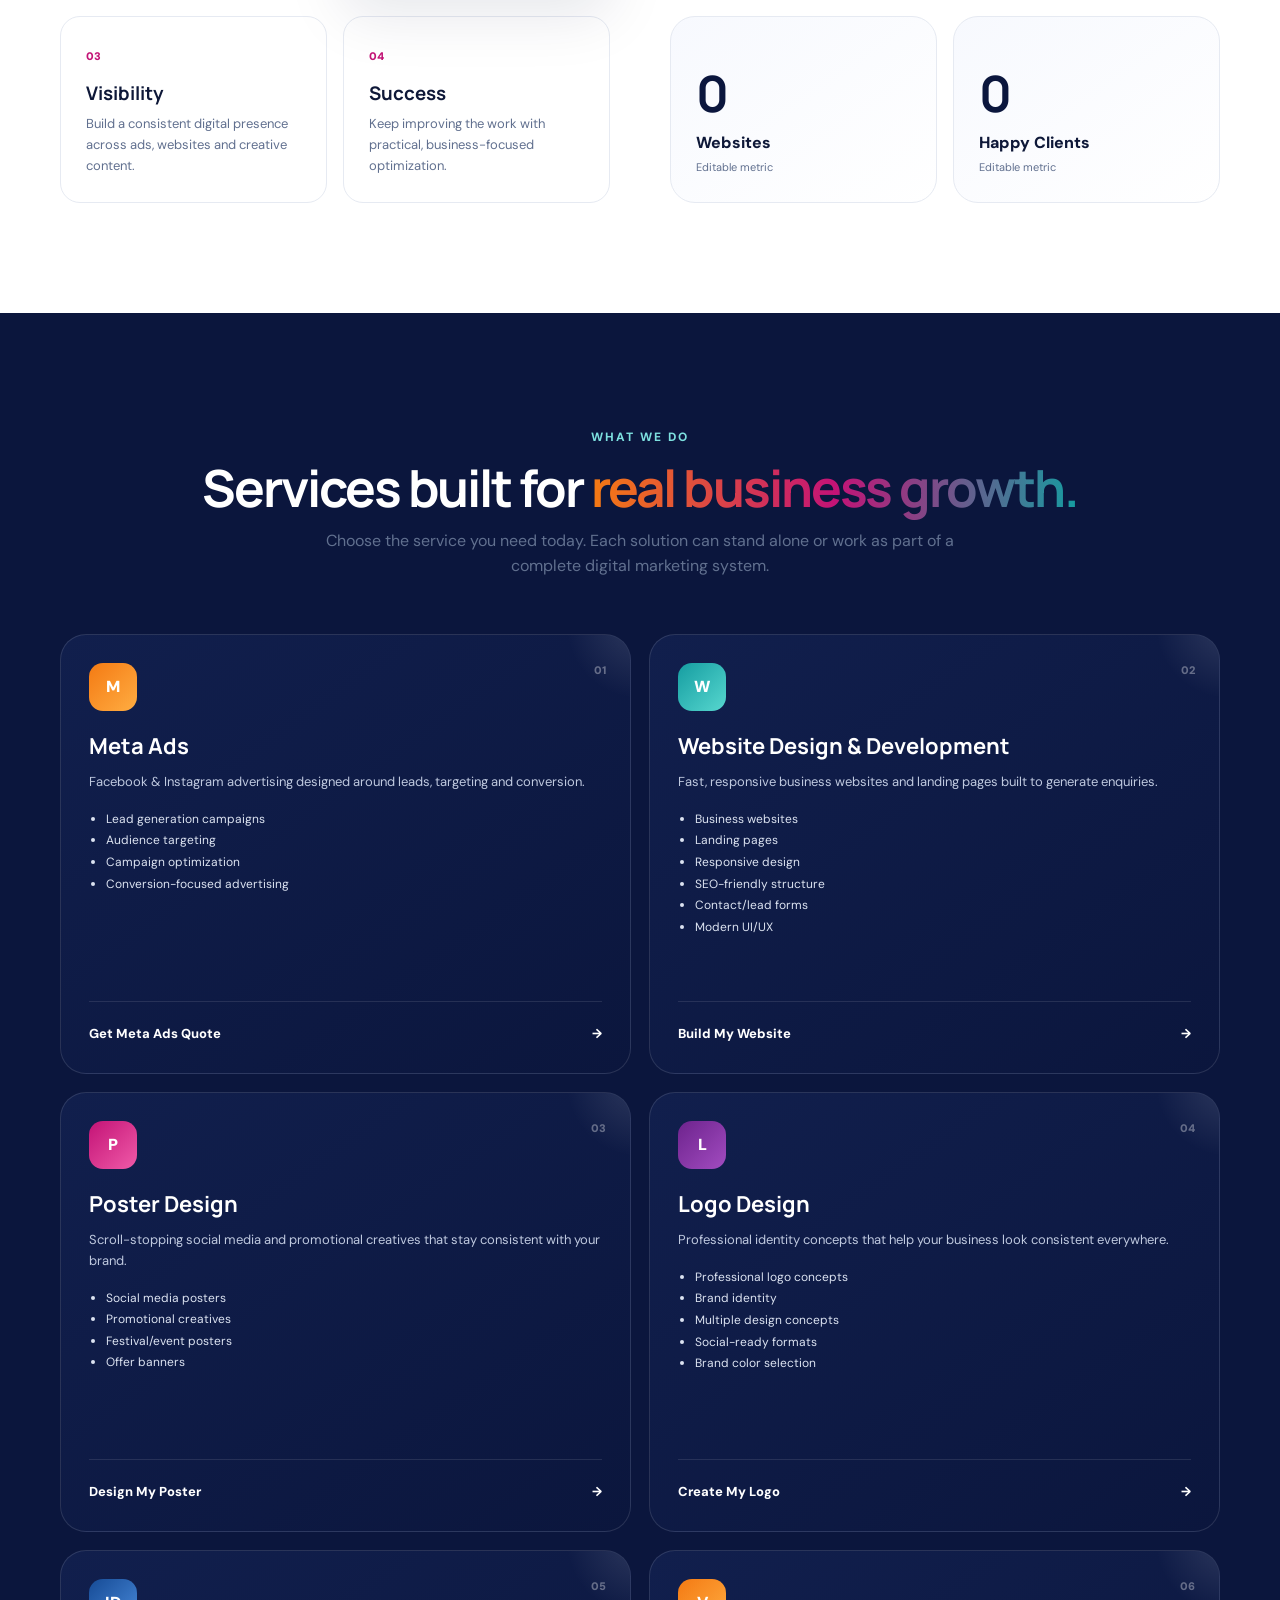
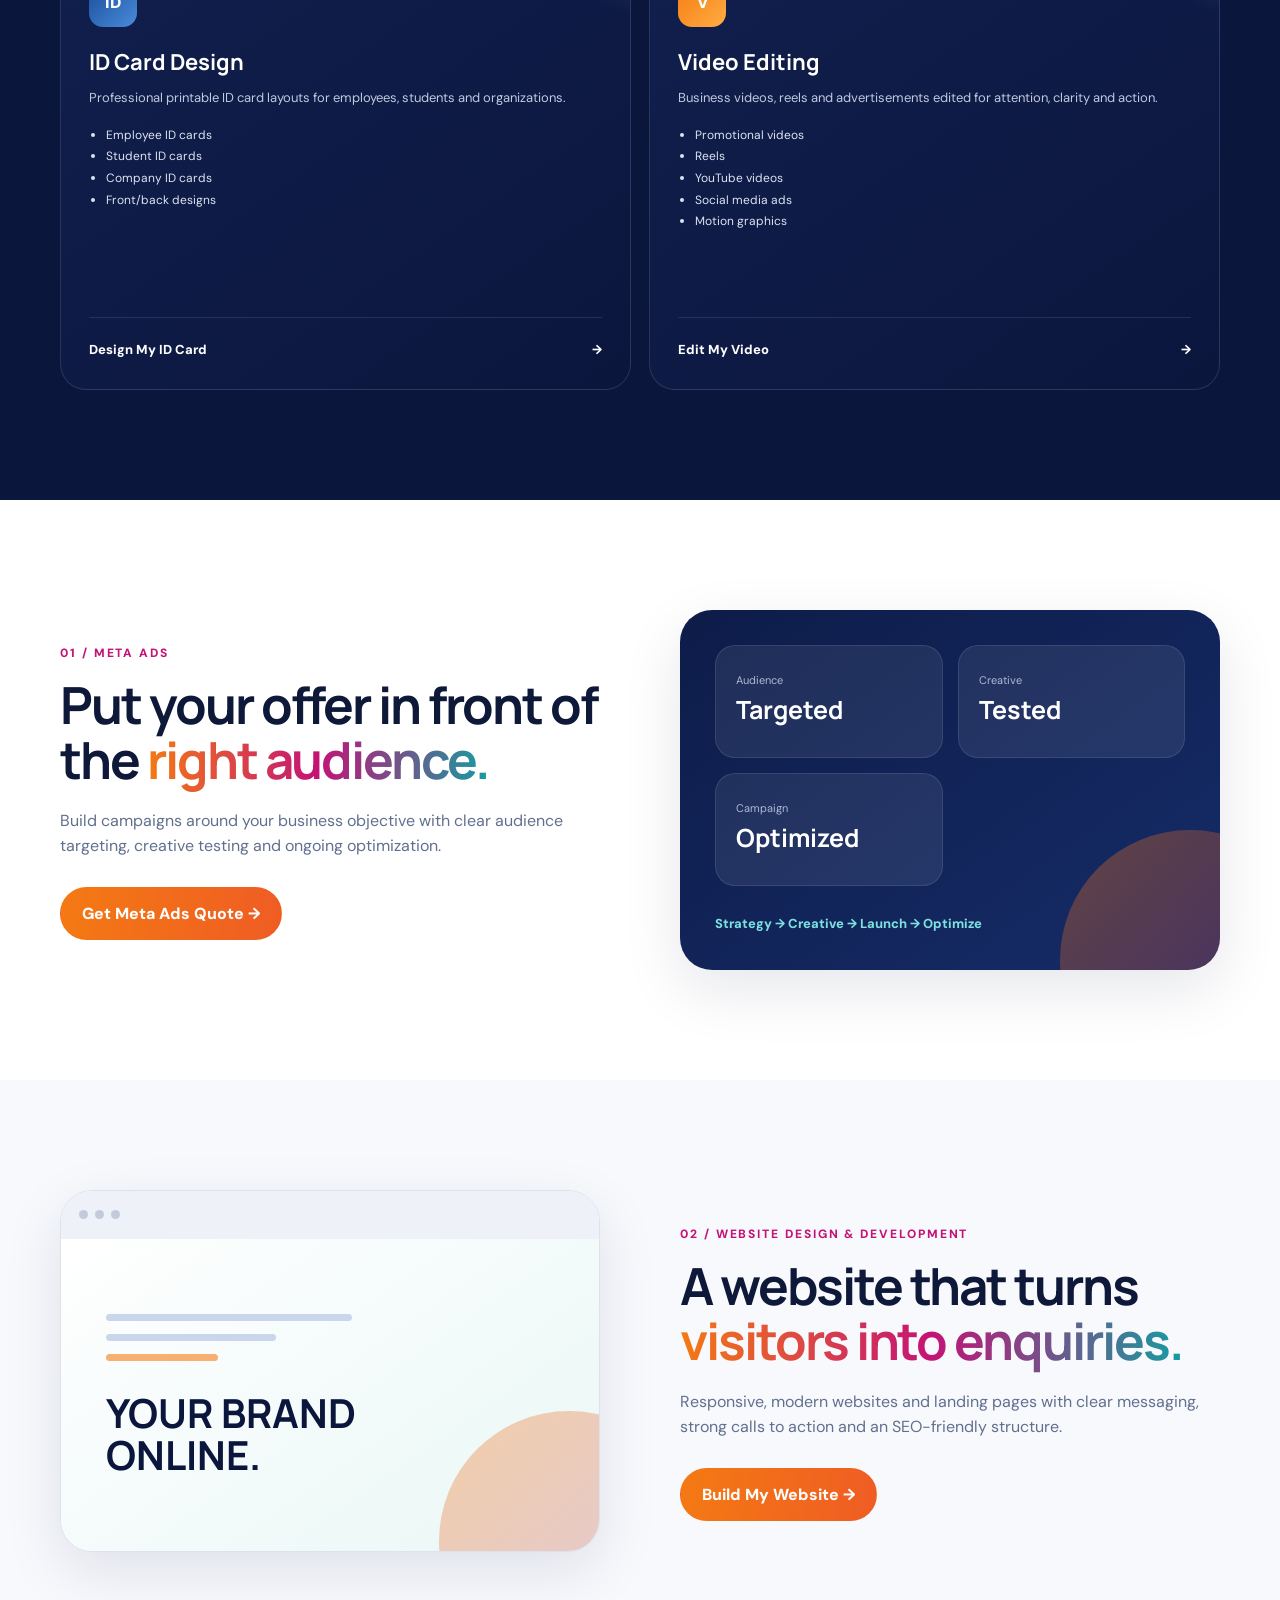
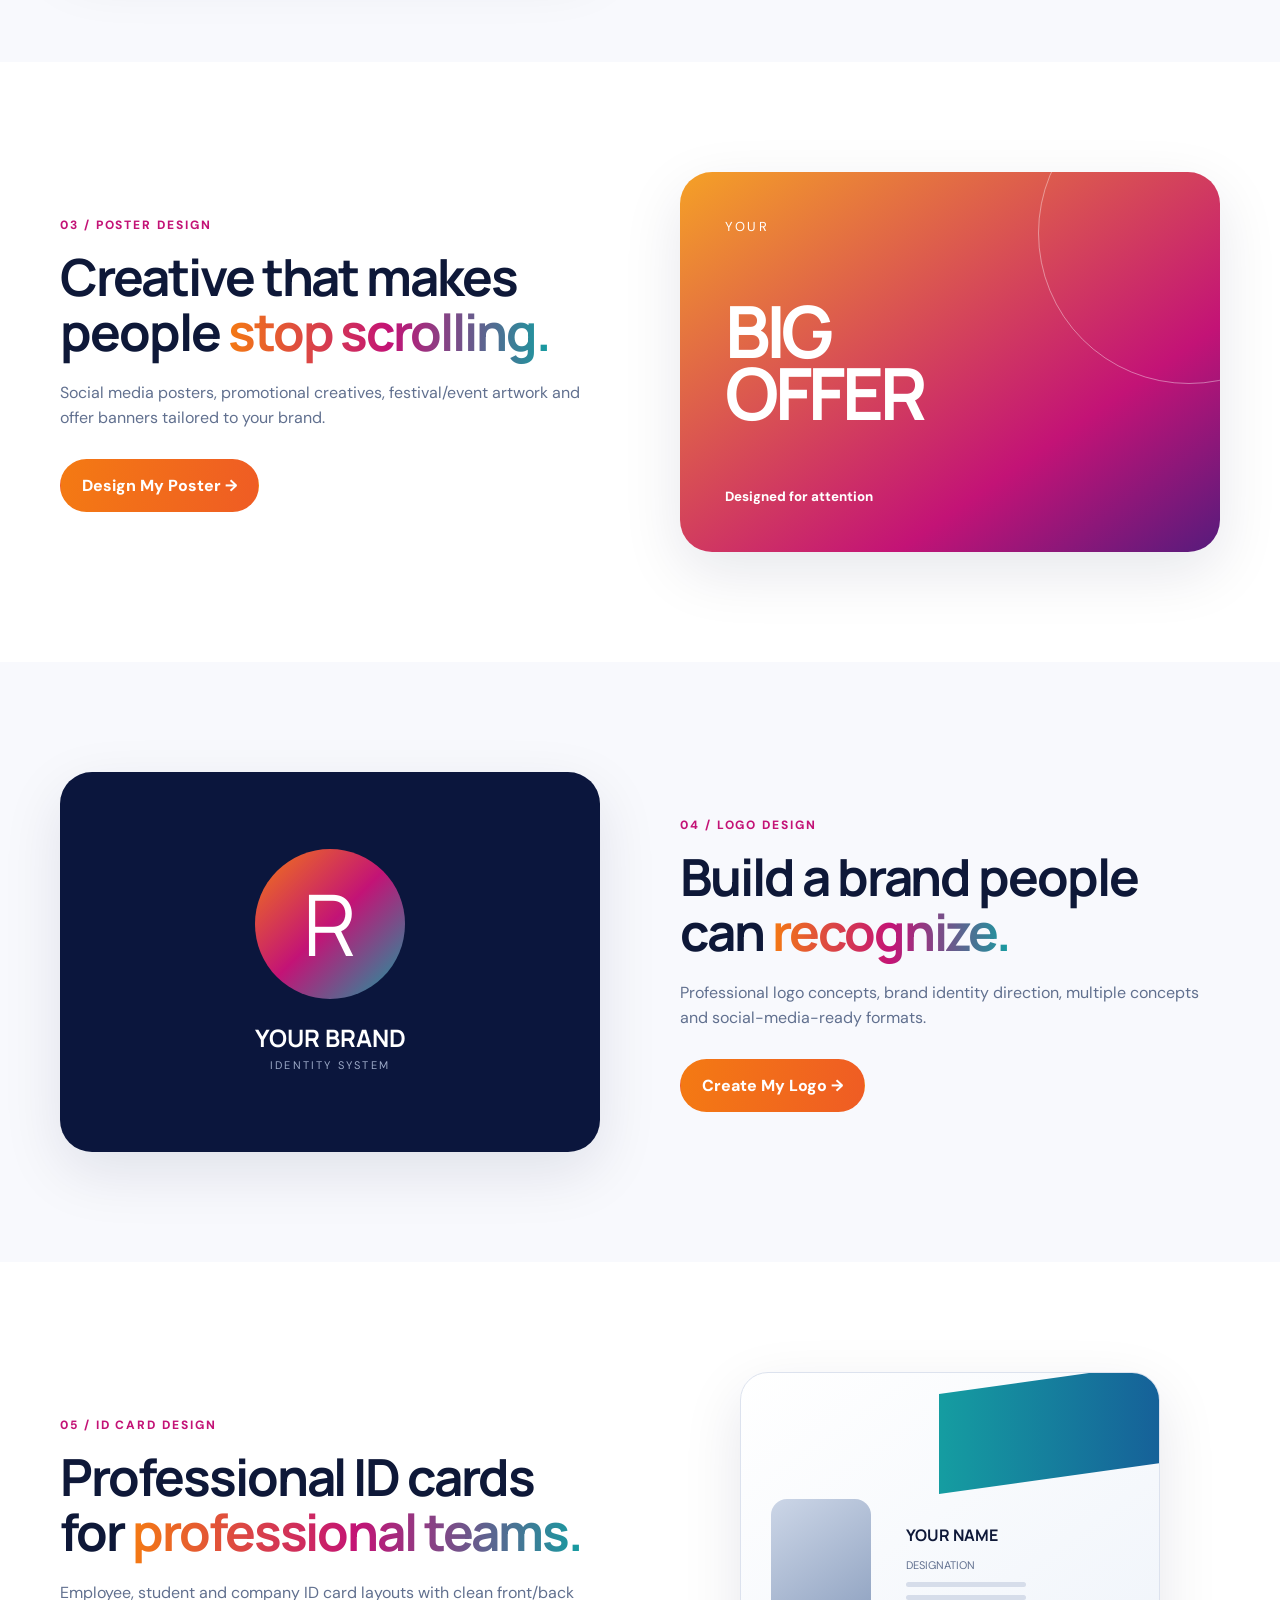
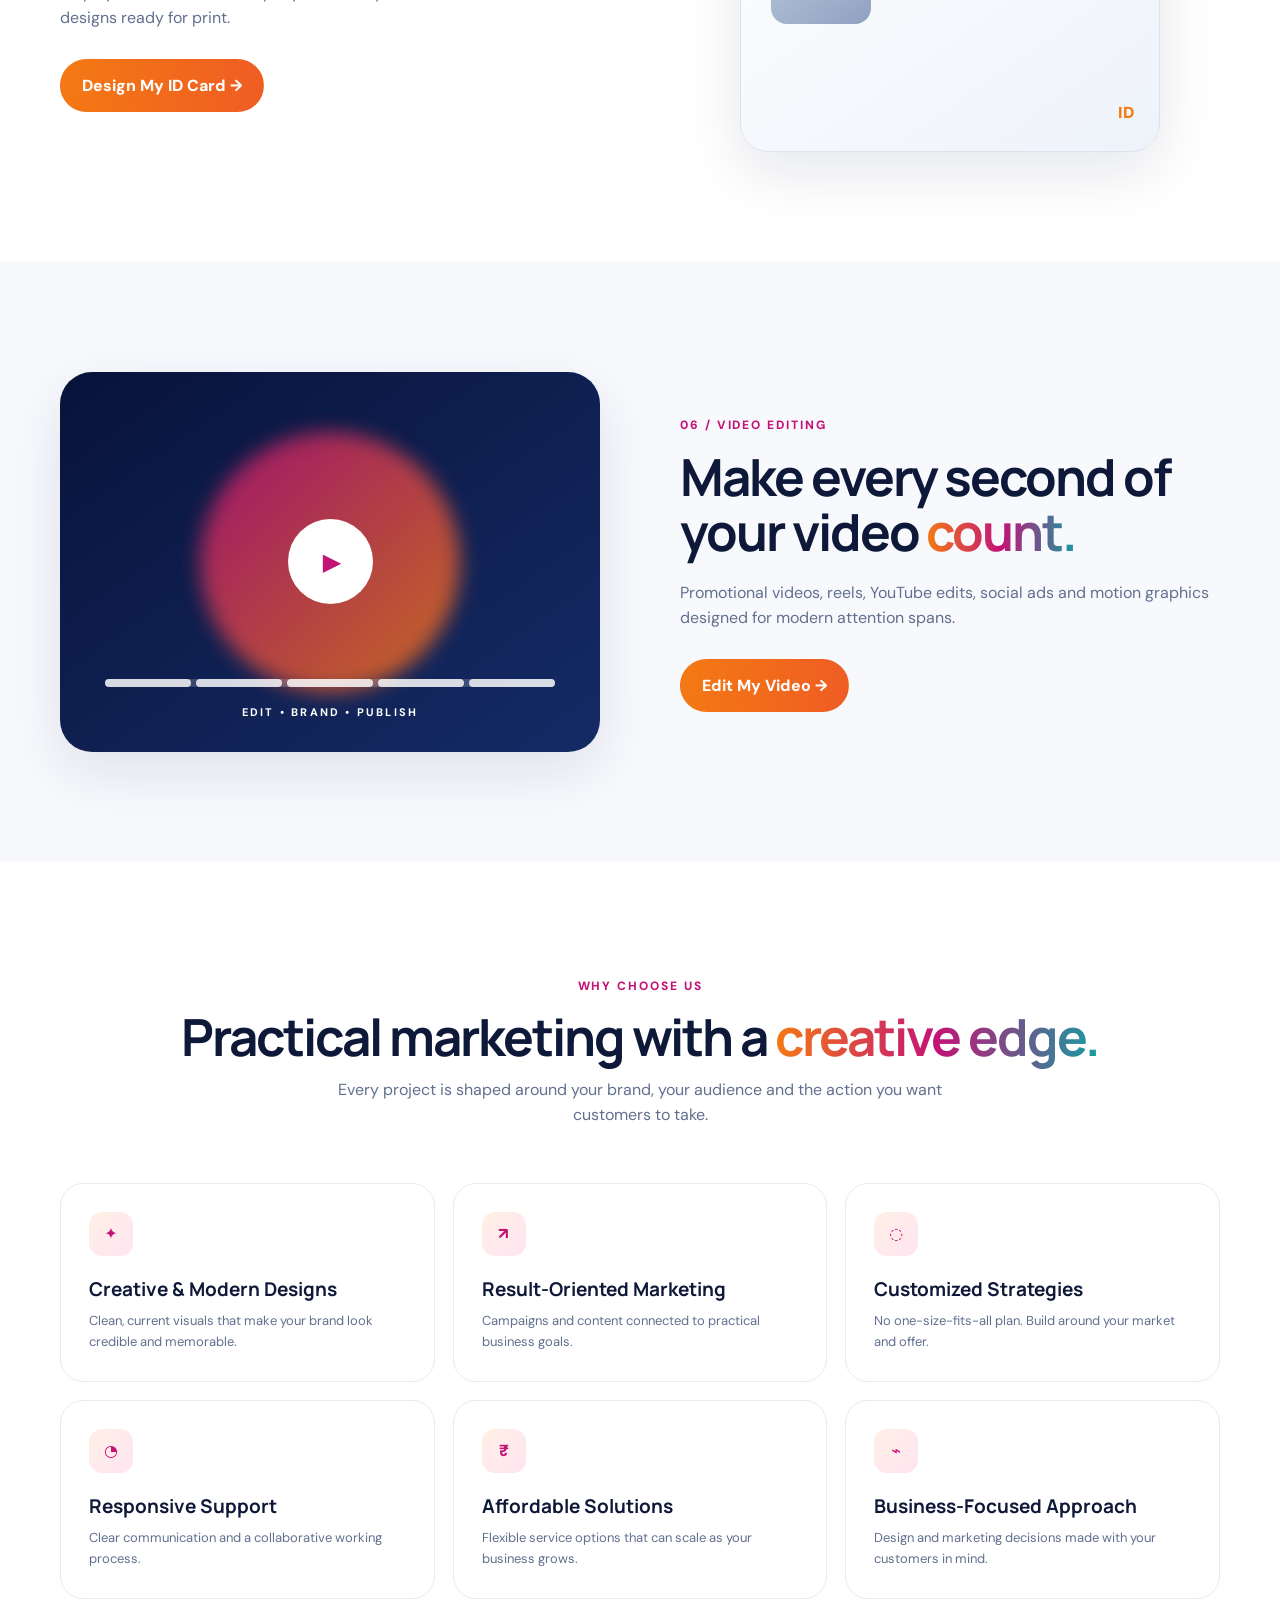
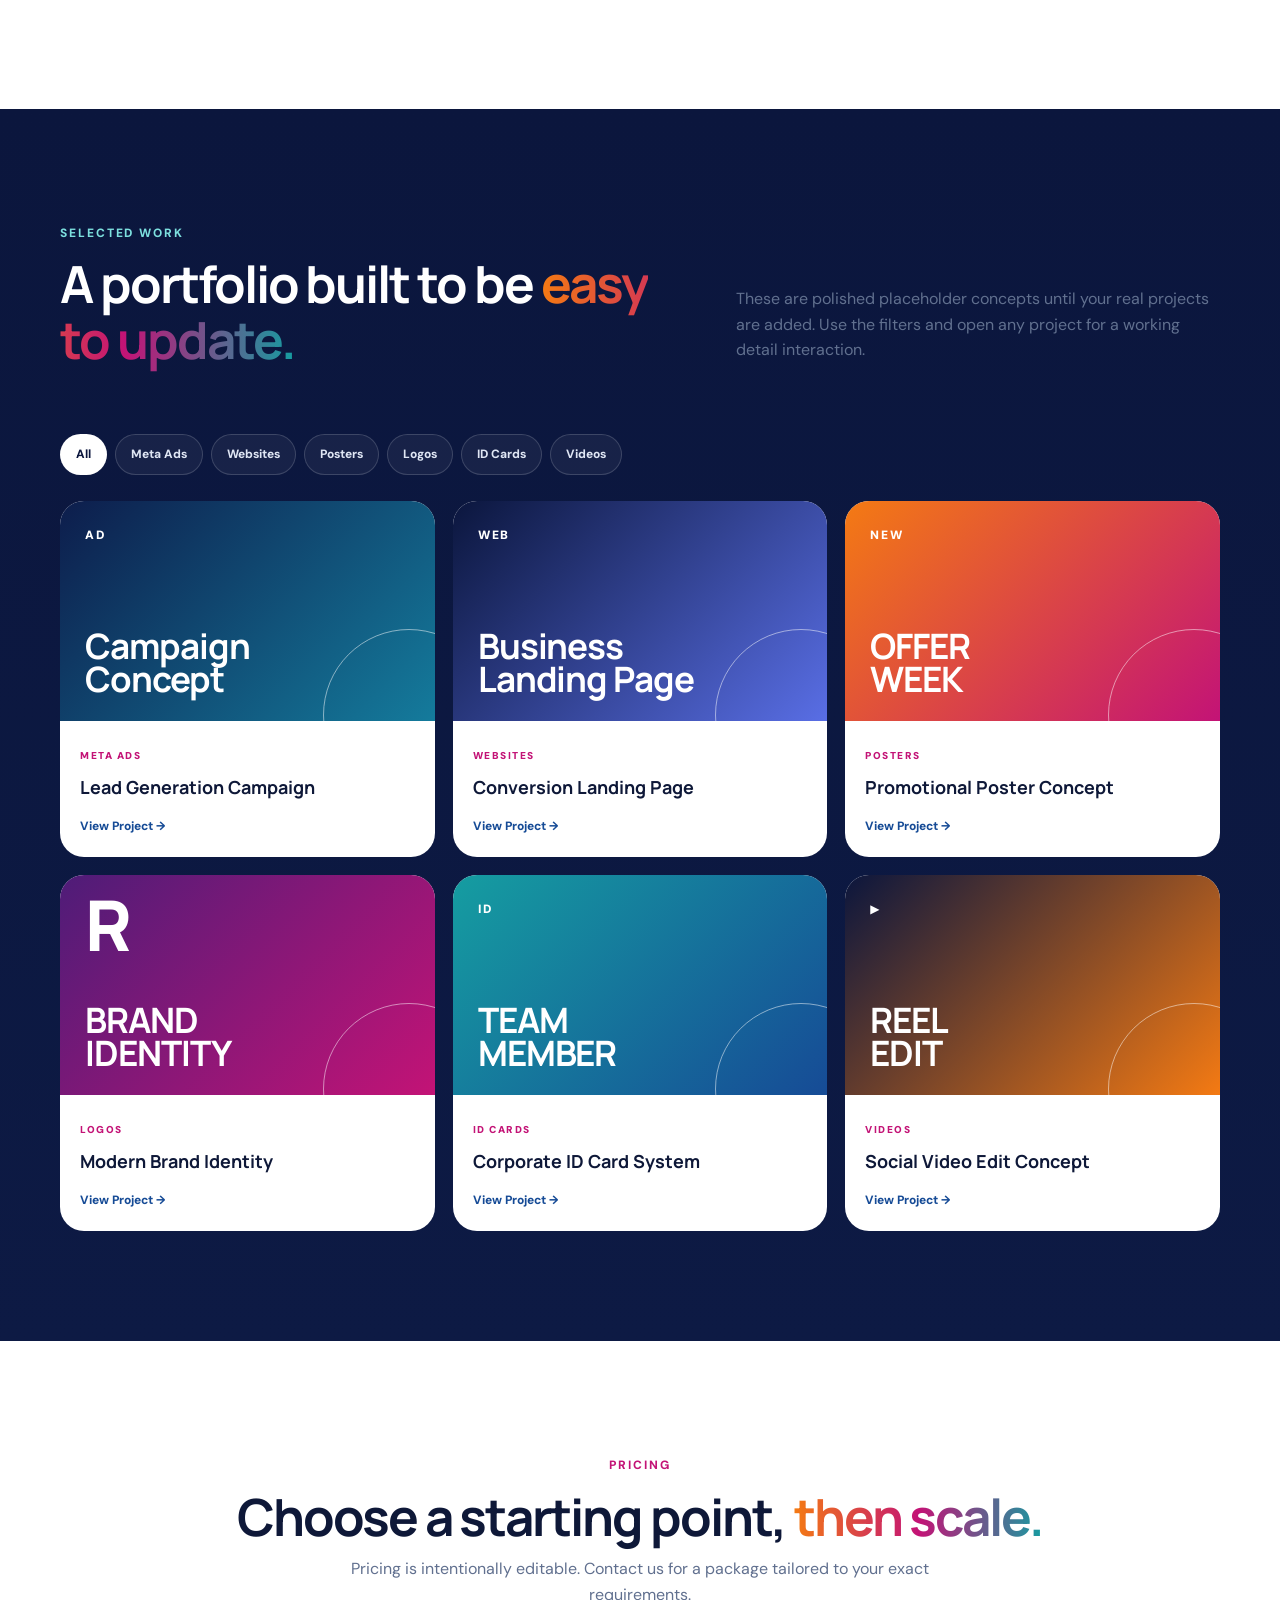
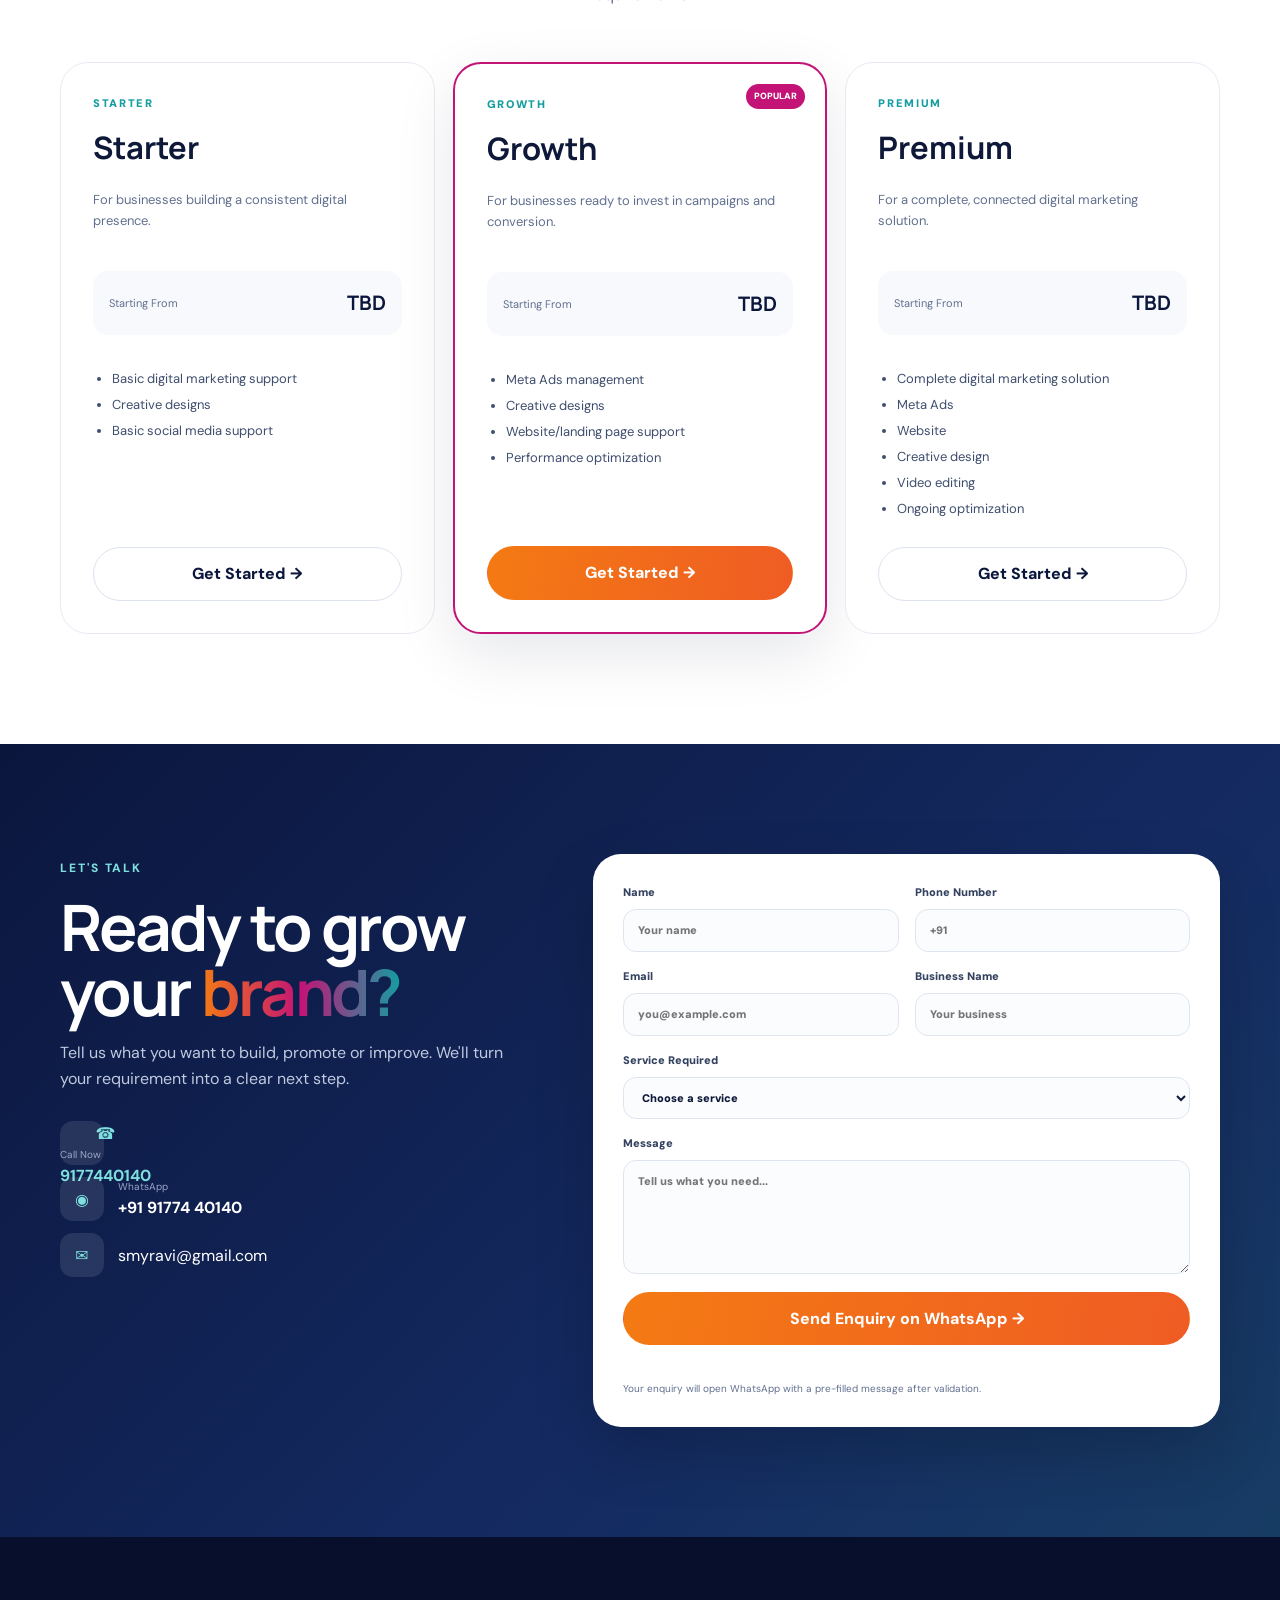
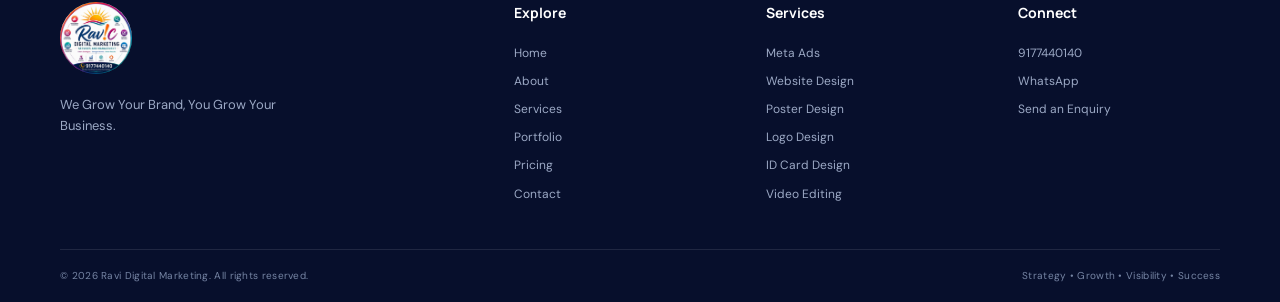
==== commit 61445000: "Price updated" ====
--- a/index.html
+++ b/index.html
@@ -296,9 +296,12 @@
       <div class="container">
         <div class="section-heading centered reveal"><span class="kicker">PRICING</span><h2>Choose a starting point, <em>then scale.</em></h2><p>Pricing is intentionally editable. Contact us for a package tailored to your exact requirements.</p></div>
         <div class="pricing-grid">
-          <article class="price-card reveal"><span class="price-label">STARTER</span><h3>Starter</h3><p>For businesses building a consistent digital presence.</p><div class="starting">Starting From <strong>₹ —</strong></div><ul><li>Basic digital marketing support</li><li>Creative designs</li><li>Basic social media support</li></ul><a class="btn btn-secondary full" href="#contact" data-service="Starter Package">Get Started →</a></article>
-          <article class="price-card featured reveal"><div class="popular">POPULAR</div><span class="price-label">GROWTH</span><h3>Growth</h3><p>For businesses ready to invest in campaigns and conversion.</p><div class="starting">Starting From <strong>₹ —</strong></div><ul><li>Meta Ads management</li><li>Creative designs</li><li>Website/landing page support</li><li>Performance optimization</li></ul><a class="btn btn-primary full" href="#contact" data-service="Growth Package">Get Started →</a></article>
-          <article class="price-card reveal"><span class="price-label">PREMIUM</span><h3>Premium</h3><p>For a complete, connected digital marketing solution.</p><div class="starting">Starting From <strong>₹ —</strong></div><ul><li>Complete digital marketing solution</li><li>Meta Ads</li><li>Website</li><li>Creative design</li><li>Video editing</li><li>Ongoing optimization</li></ul><a class="btn btn-secondary full" href="#contact" data-service="Premium Package">Get Started →</a></article>
+          <article class="price-card reveal"><span class="price-label">STARTER</span><h3>Starter</h3><p>For businesses building a consistent digital presence.</p><div class="starting">Starting From 
+            <!-- <strong>₹ —</strong> -->
+             <strong>TBD</strong>
+          </div><ul><li>Basic digital marketing support</li><li>Creative designs</li><li>Basic social media support</li></ul><a class="btn btn-secondary full" href="#contact" data-service="Starter Package">Get Started →</a></article>
+          <article class="price-card featured reveal"><div class="popular">POPULAR</div><span class="price-label">GROWTH</span><h3>Growth</h3><p>For businesses ready to invest in campaigns and conversion.</p><div class="starting">Starting From <strong>TBD</strong></div><ul><li>Meta Ads management</li><li>Creative designs</li><li>Website/landing page support</li><li>Performance optimization</li></ul><a class="btn btn-primary full" href="#contact" data-service="Growth Package">Get Started →</a></article>
+          <article class="price-card reveal"><span class="price-label">PREMIUM</span><h3>Premium</h3><p>For a complete, connected digital marketing solution.</p><div class="starting">Starting From <strong>TBD</strong></div><ul><li>Complete digital marketing solution</li><li>Meta Ads</li><li>Website</li><li>Creative design</li><li>Video editing</li><li>Ongoing optimization</li></ul><a class="btn btn-secondary full" href="#contact" data-service="Premium Package">Get Started →</a></article>
         </div>
       </div>
     </section>
@@ -307,7 +310,8 @@
       <div class="container contact-grid">
         <div class="contact-copy reveal"><span class="kicker light">LET'S TALK</span><h2>Ready to grow your <em>brand?</em></h2><p>Tell us what you want to build, promote or improve. We'll turn your requirement into a clear next step.</p>
           <div class="contact-actions">
-            <a href="tel:+919177440140" class="contact-line"><span>☎</span><div><small>Call Now</small><strong>9177440140</strong></div></a>
+            <a href="tel:+919177440140" class="contact-line"><span>☎</s2
+              pan><div><small>Call Now</small><strong>9177440140</strong></div></a>
             <a href="https://wa.me/919177440140" target="_blank" rel="noopener noreferrer" class="contact-line"><span>◉</span><div><small>WhatsApp</small><strong>+91 91774 40140</strong></div></a>
           <div class="contact-line"><span>✉</span>smyravi@gmail.com</div>
         </div>
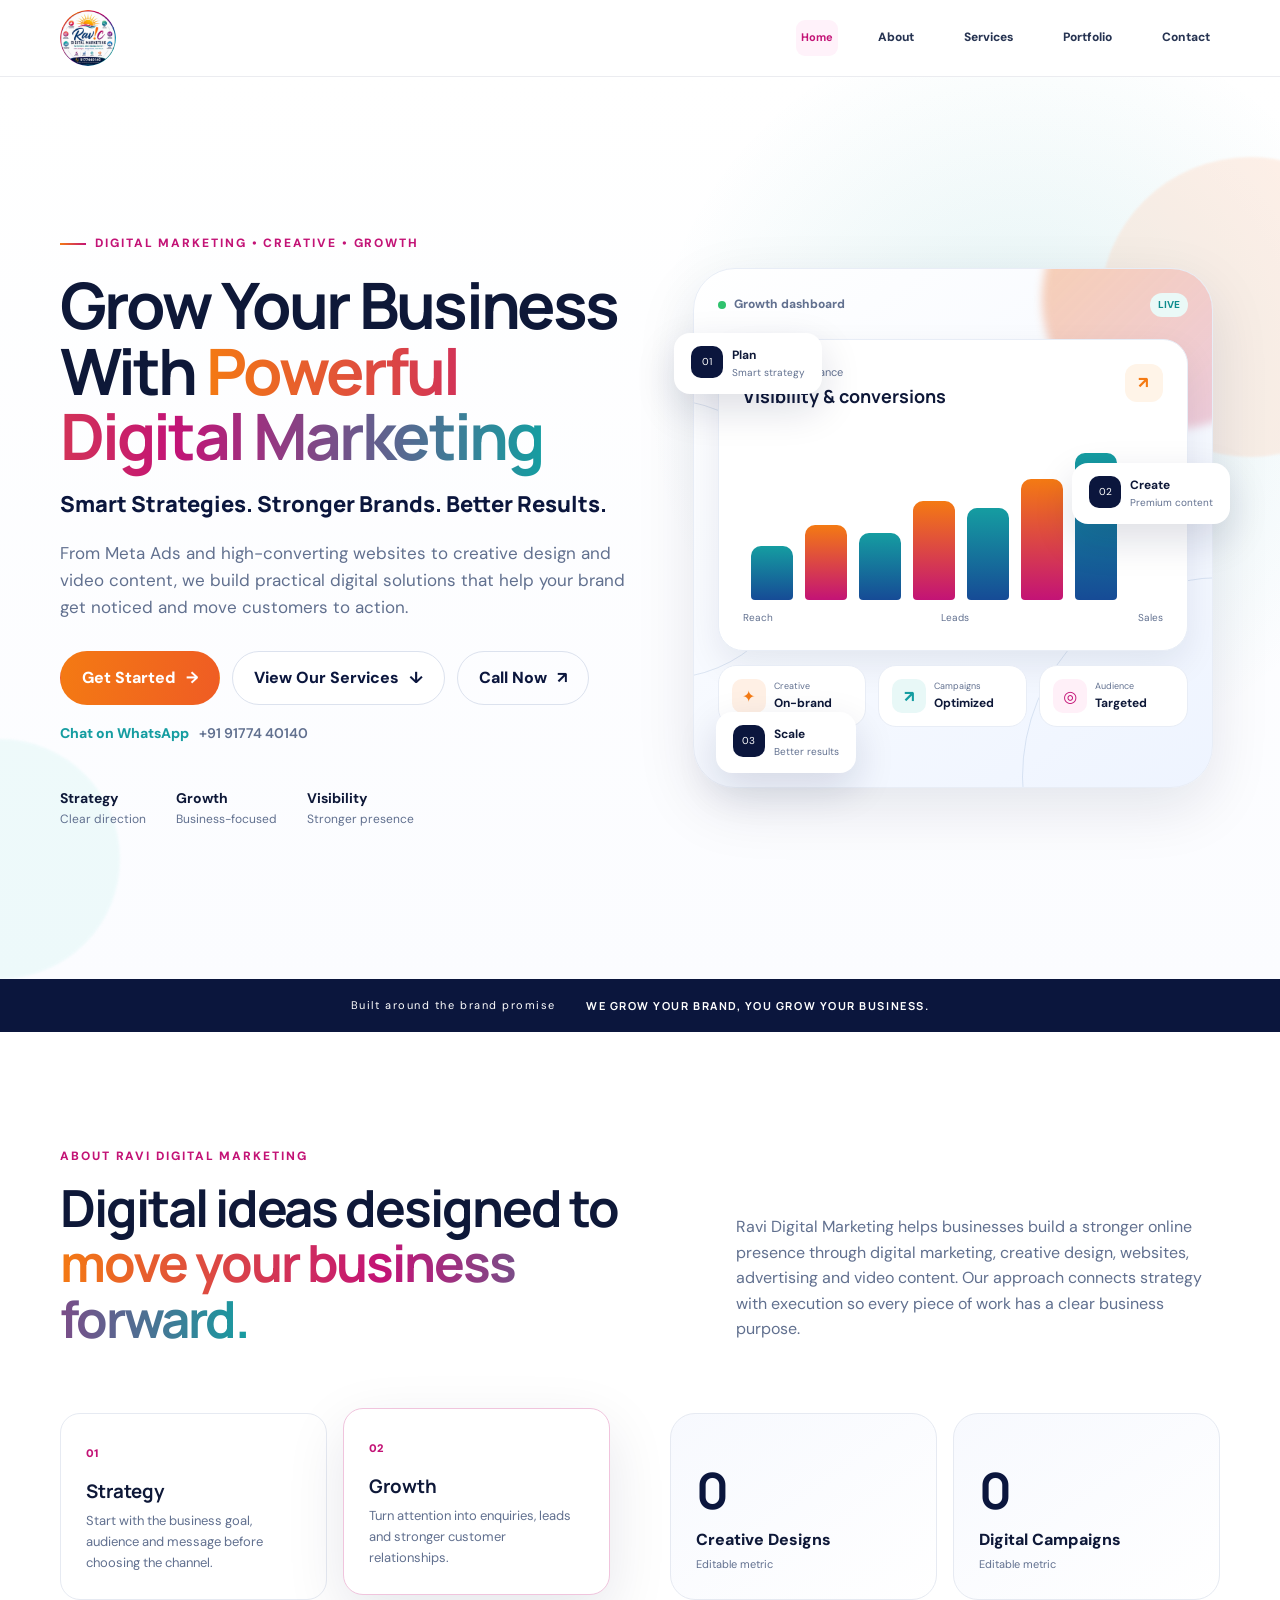
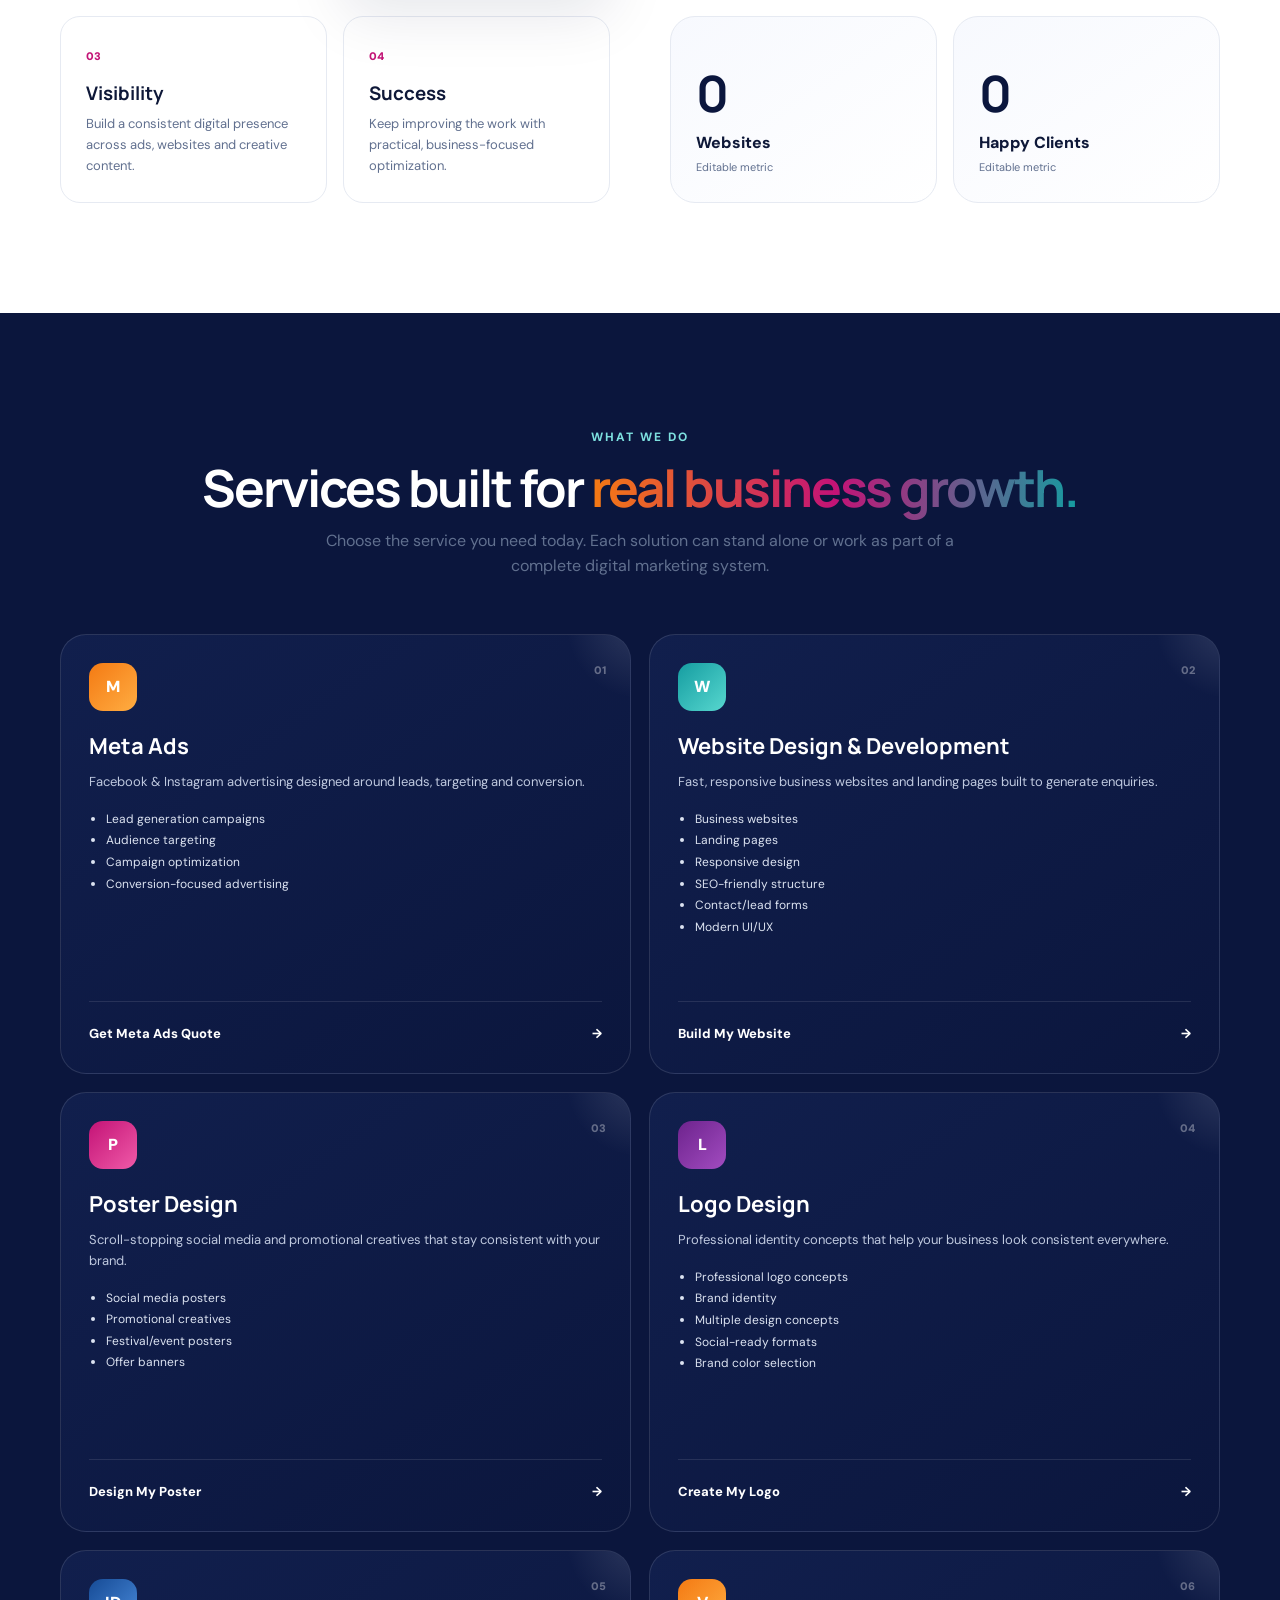
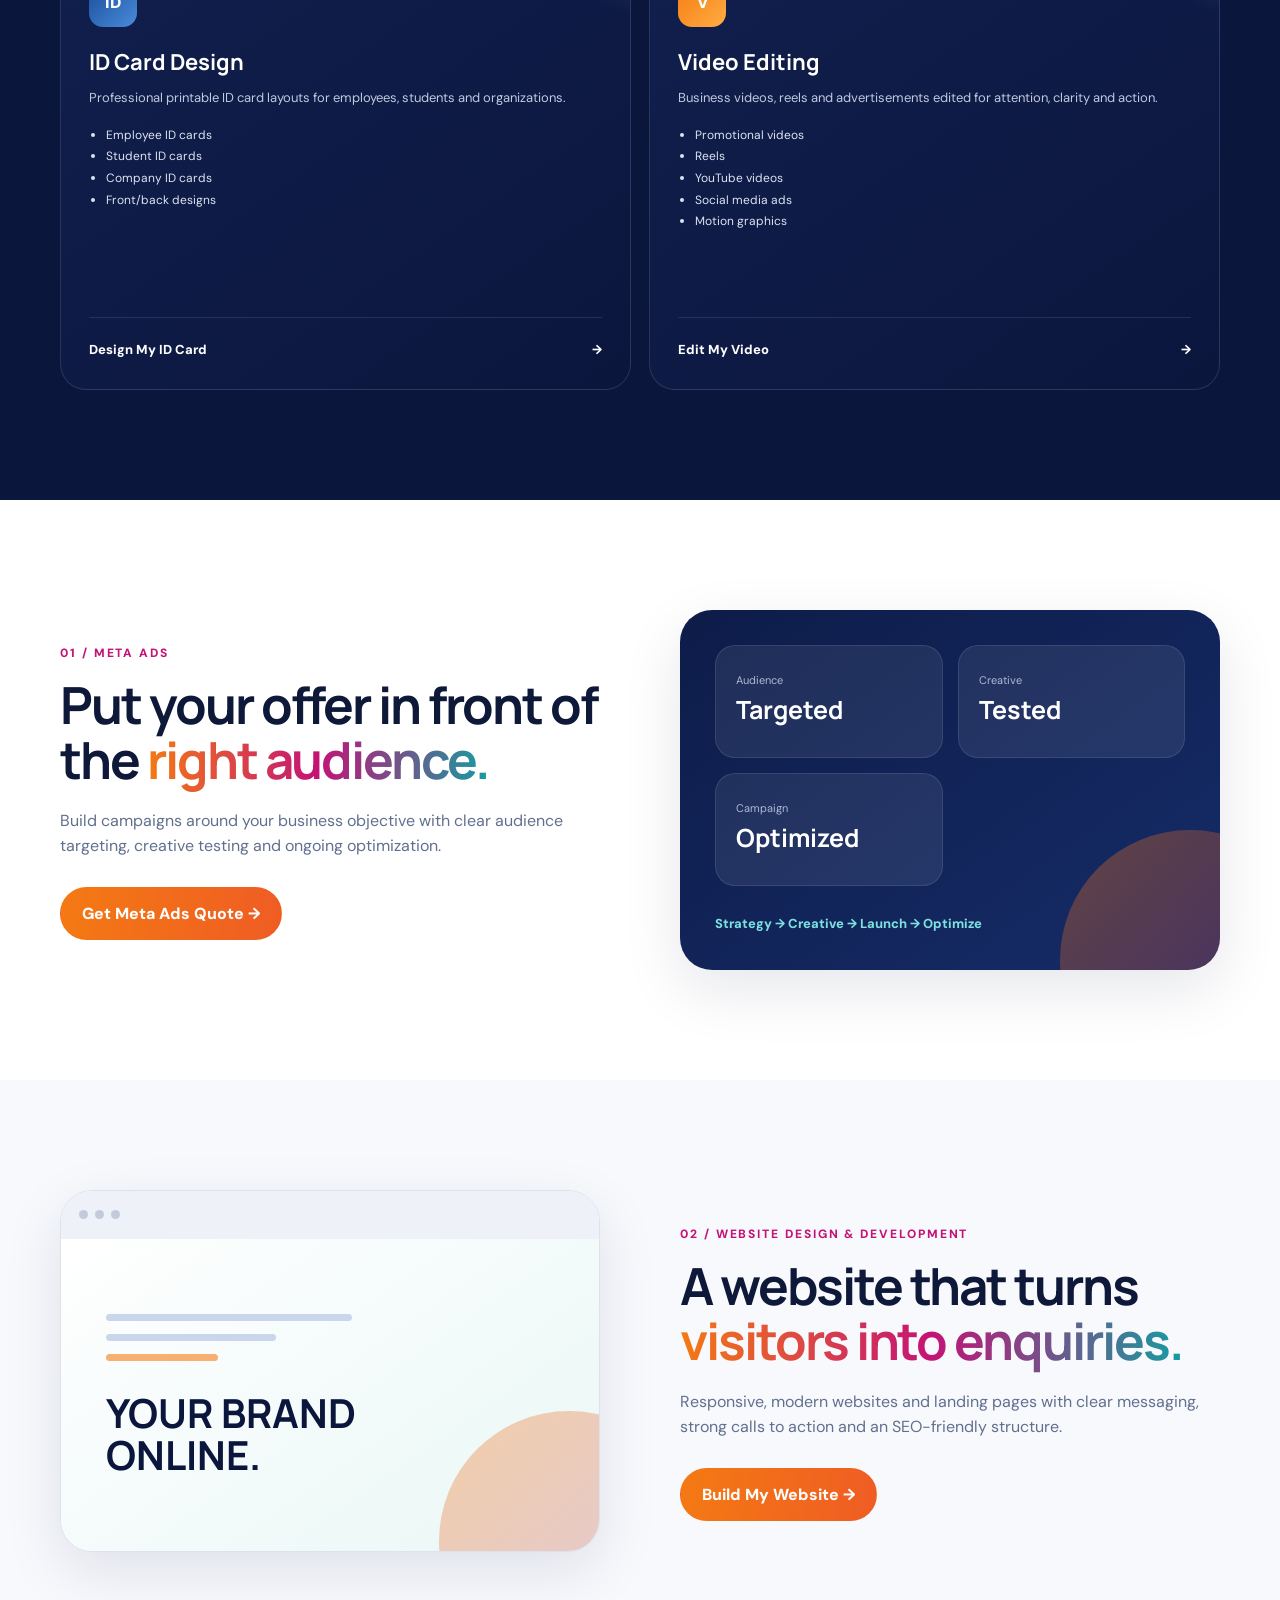
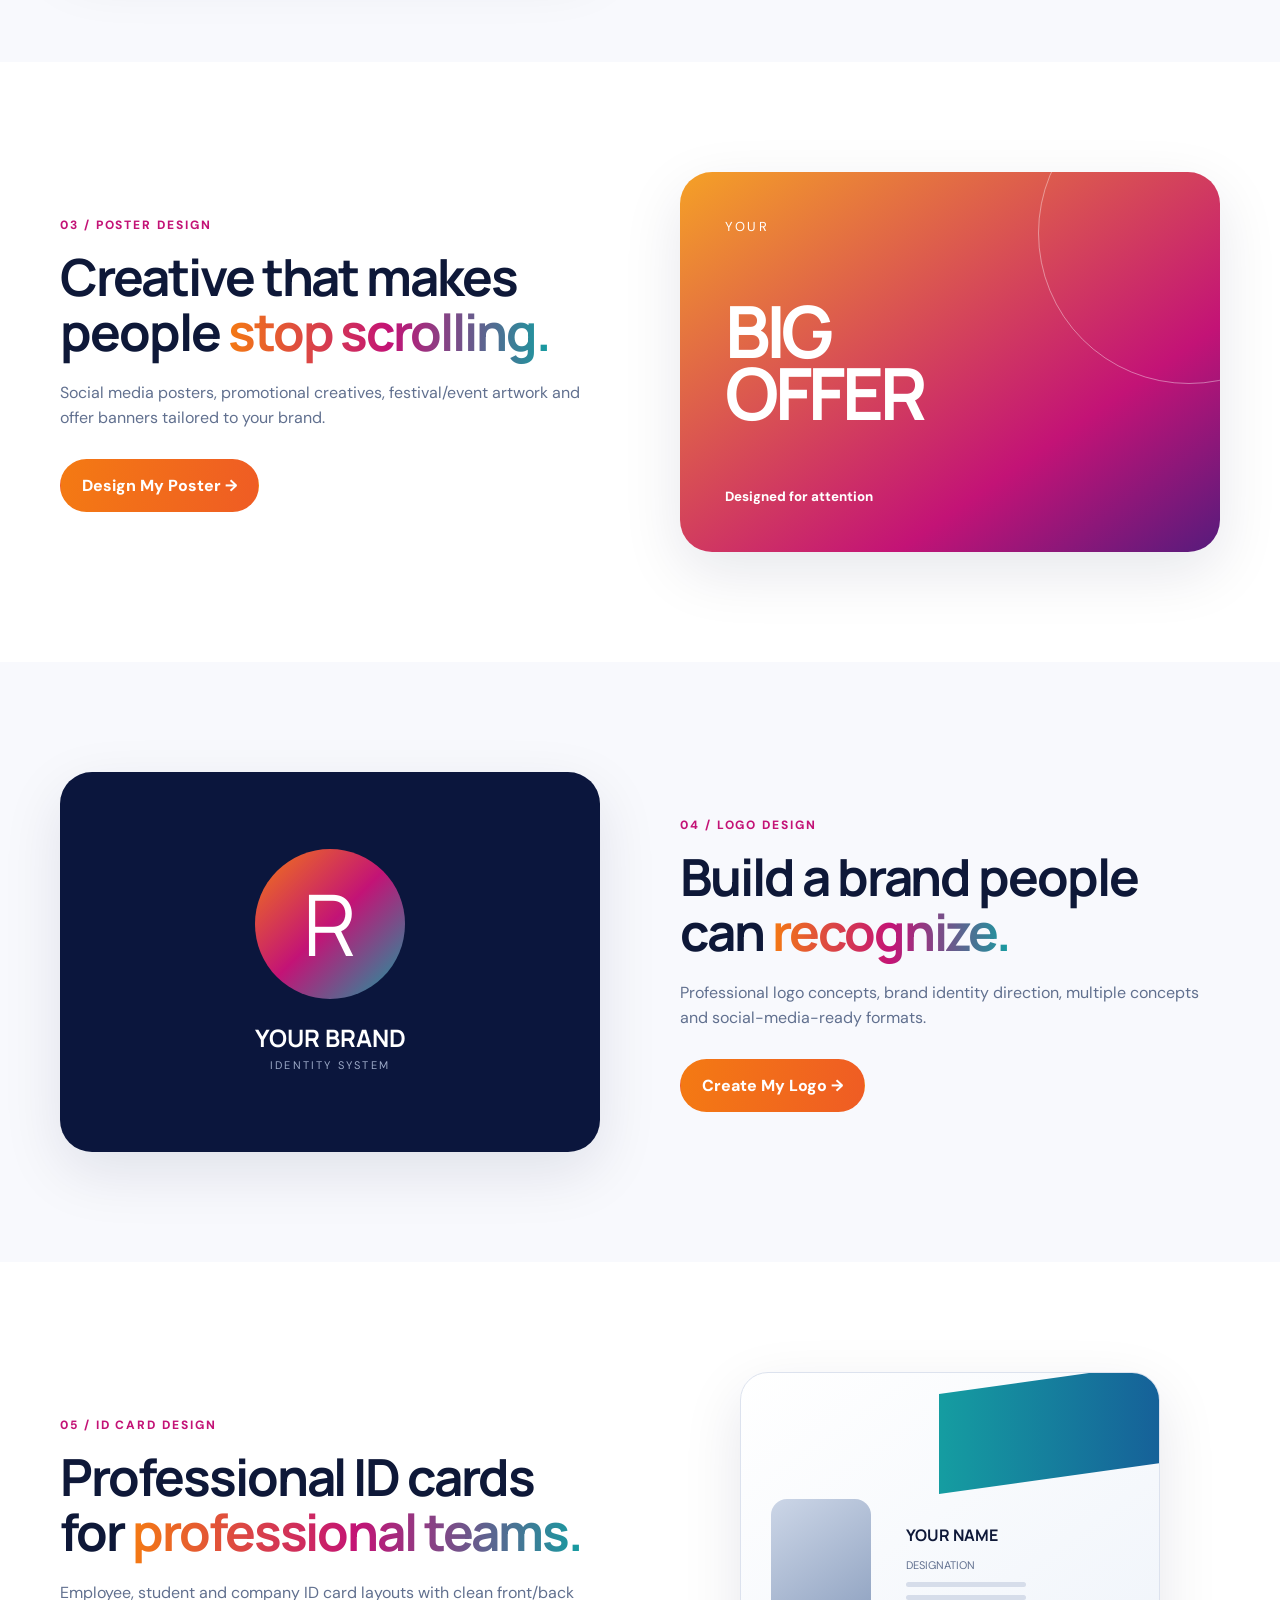
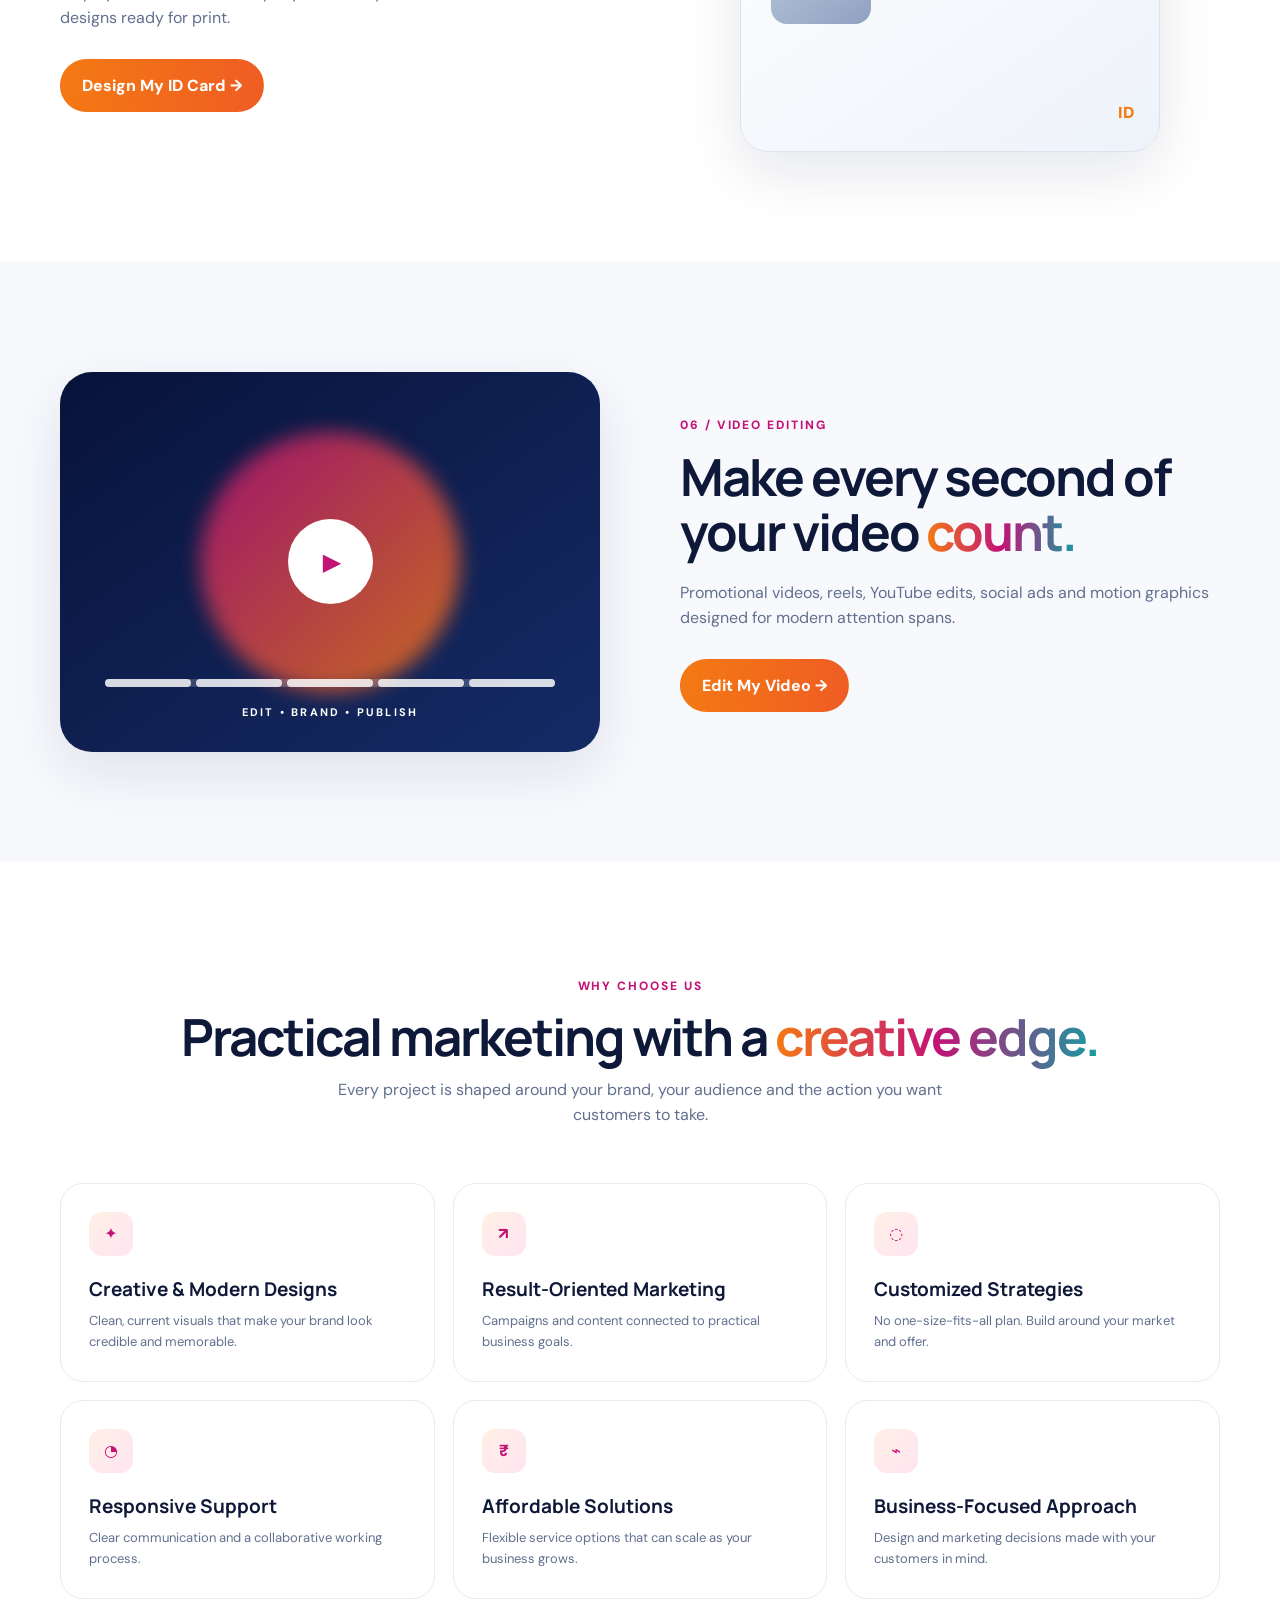
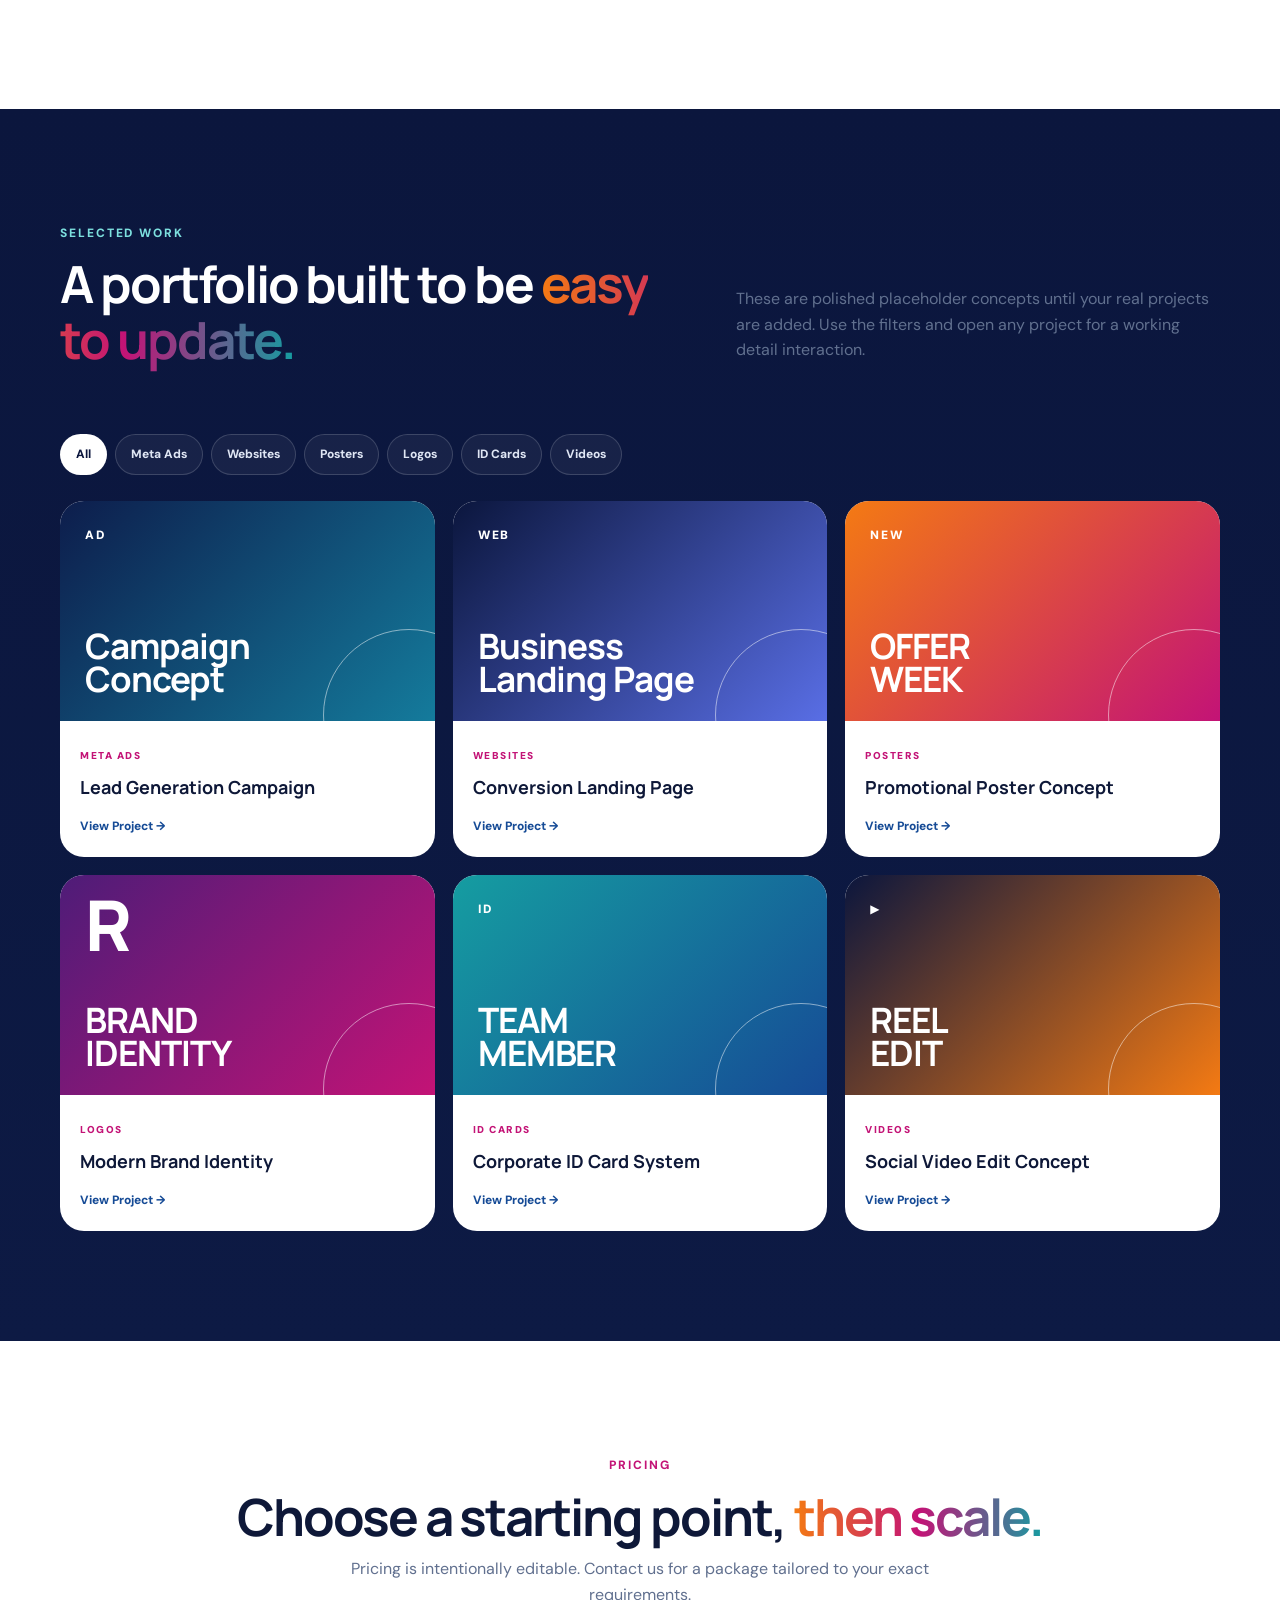
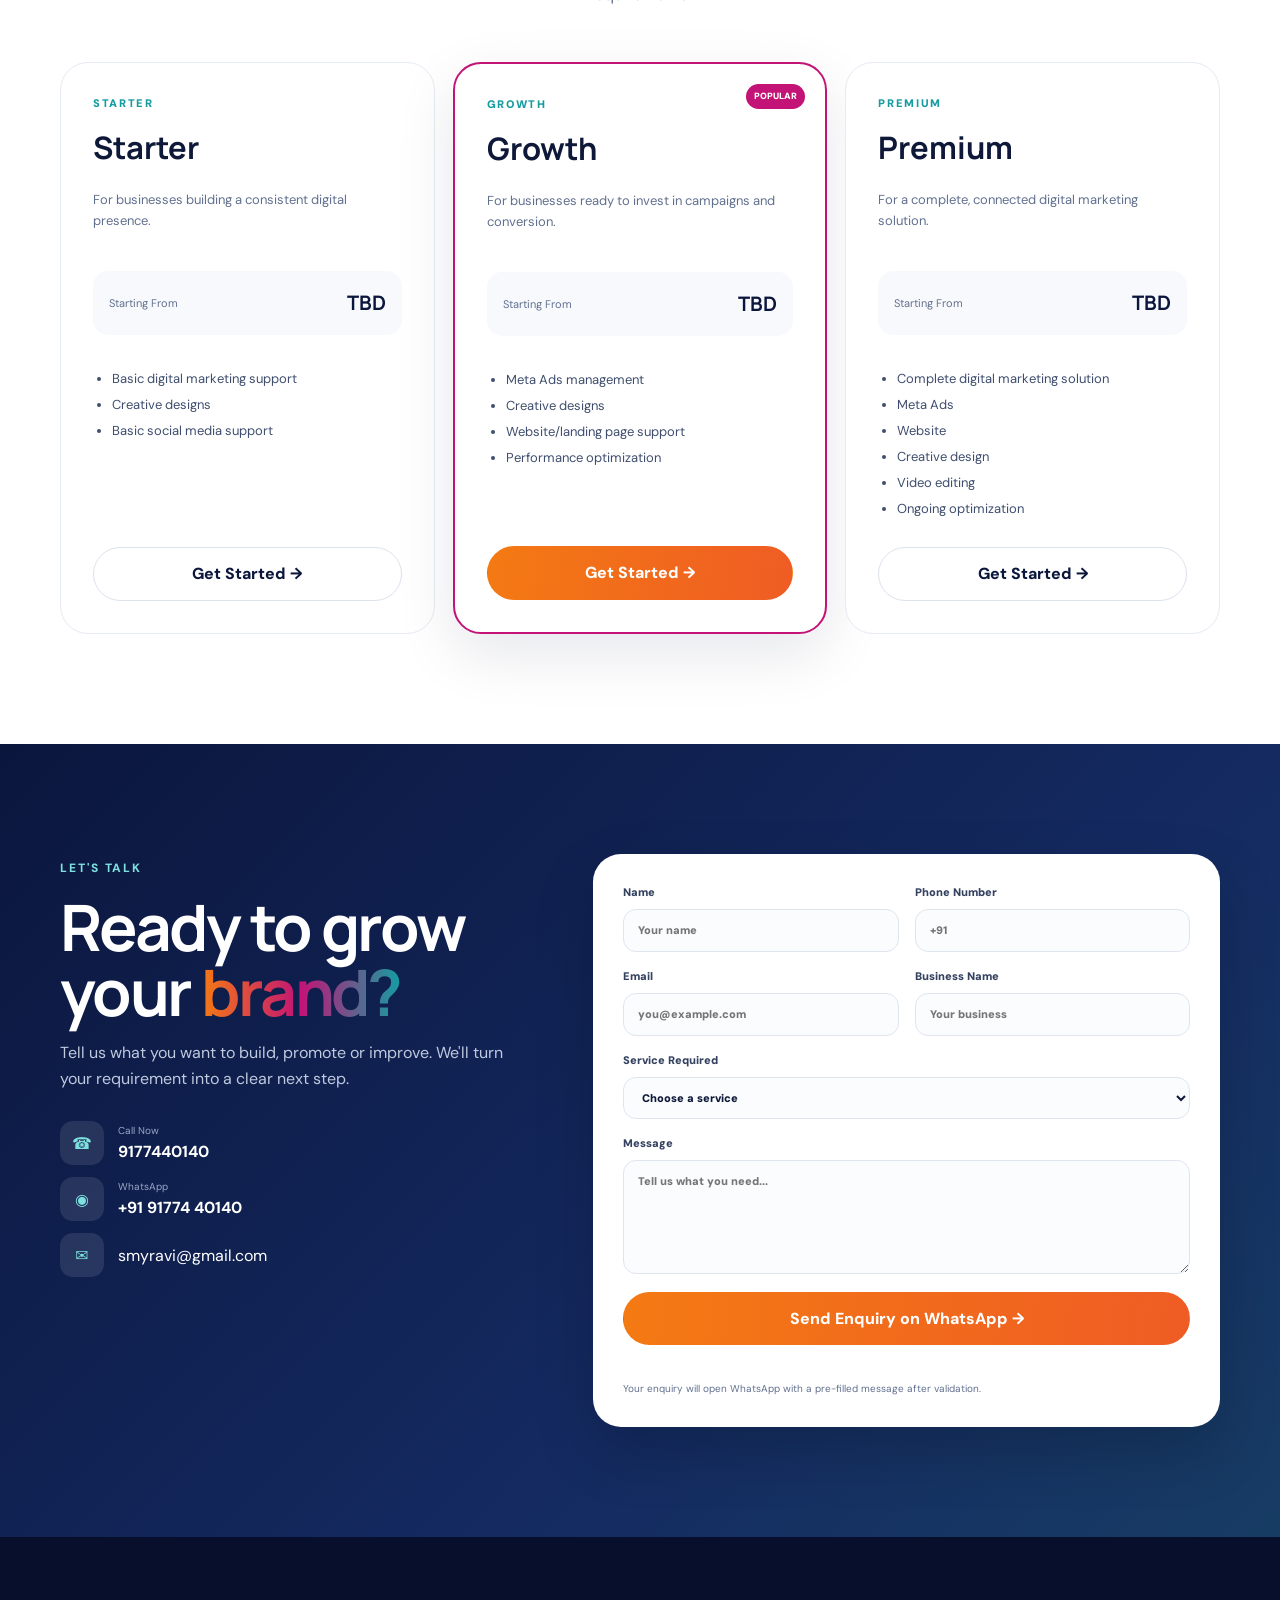
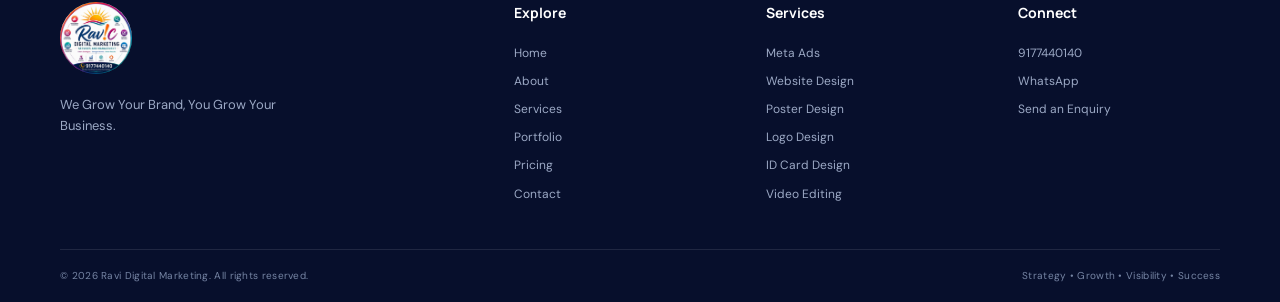
==== commit 76fd09ab: "Phone div alignment fixed" ====
--- a/index.html
+++ b/index.html
@@ -310,8 +310,7 @@
       <div class="container contact-grid">
         <div class="contact-copy reveal"><span class="kicker light">LET'S TALK</span><h2>Ready to grow your <em>brand?</em></h2><p>Tell us what you want to build, promote or improve. We'll turn your requirement into a clear next step.</p>
           <div class="contact-actions">
-            <a href="tel:+919177440140" class="contact-line"><span>☎</s2
-              pan><div><small>Call Now</small><strong>9177440140</strong></div></a>
+            <a href="tel:+919177440140" class="contact-line"><span>☎</span><div><small>Call Now</small><strong>9177440140</strong></div></a>
             <a href="https://wa.me/919177440140" target="_blank" rel="noopener noreferrer" class="contact-line"><span>◉</span><div><small>WhatsApp</small><strong>+91 91774 40140</strong></div></a>
           <div class="contact-line"><span>✉</span>smyravi@gmail.com</div>
         </div>
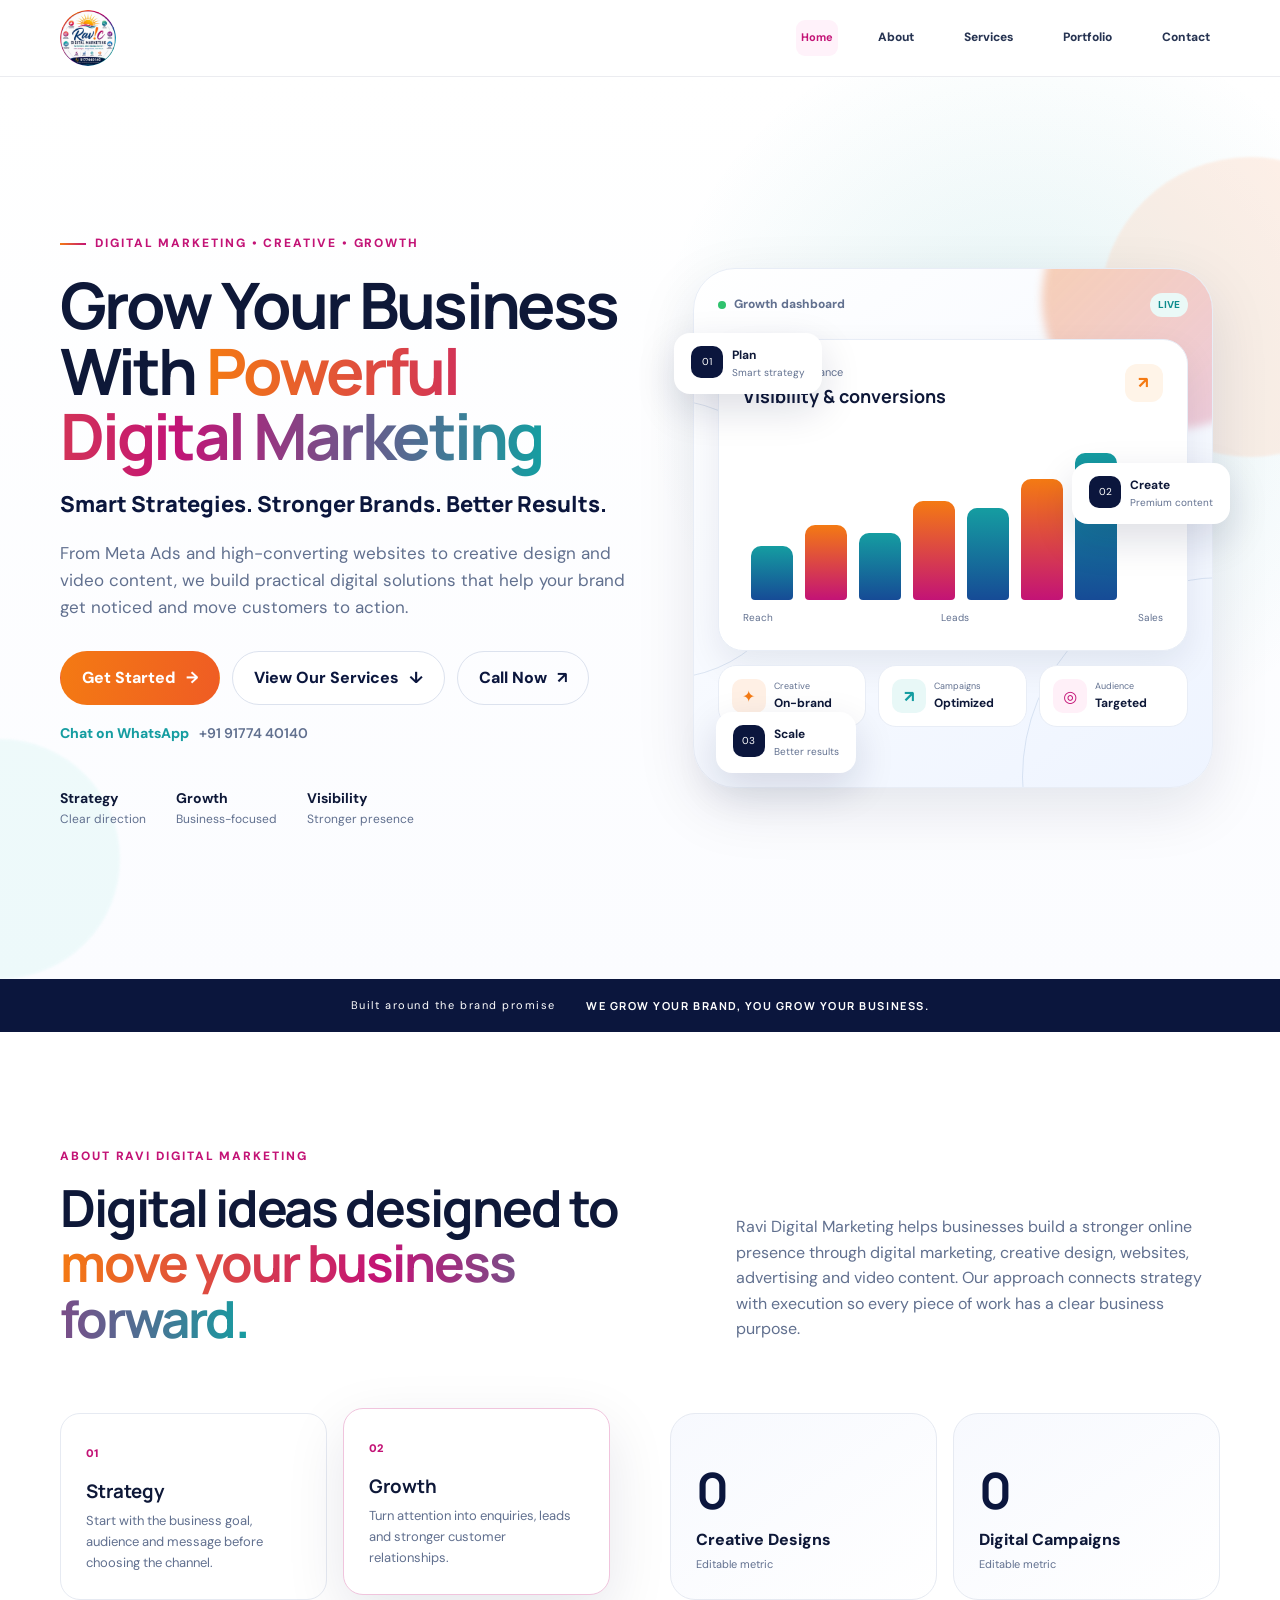
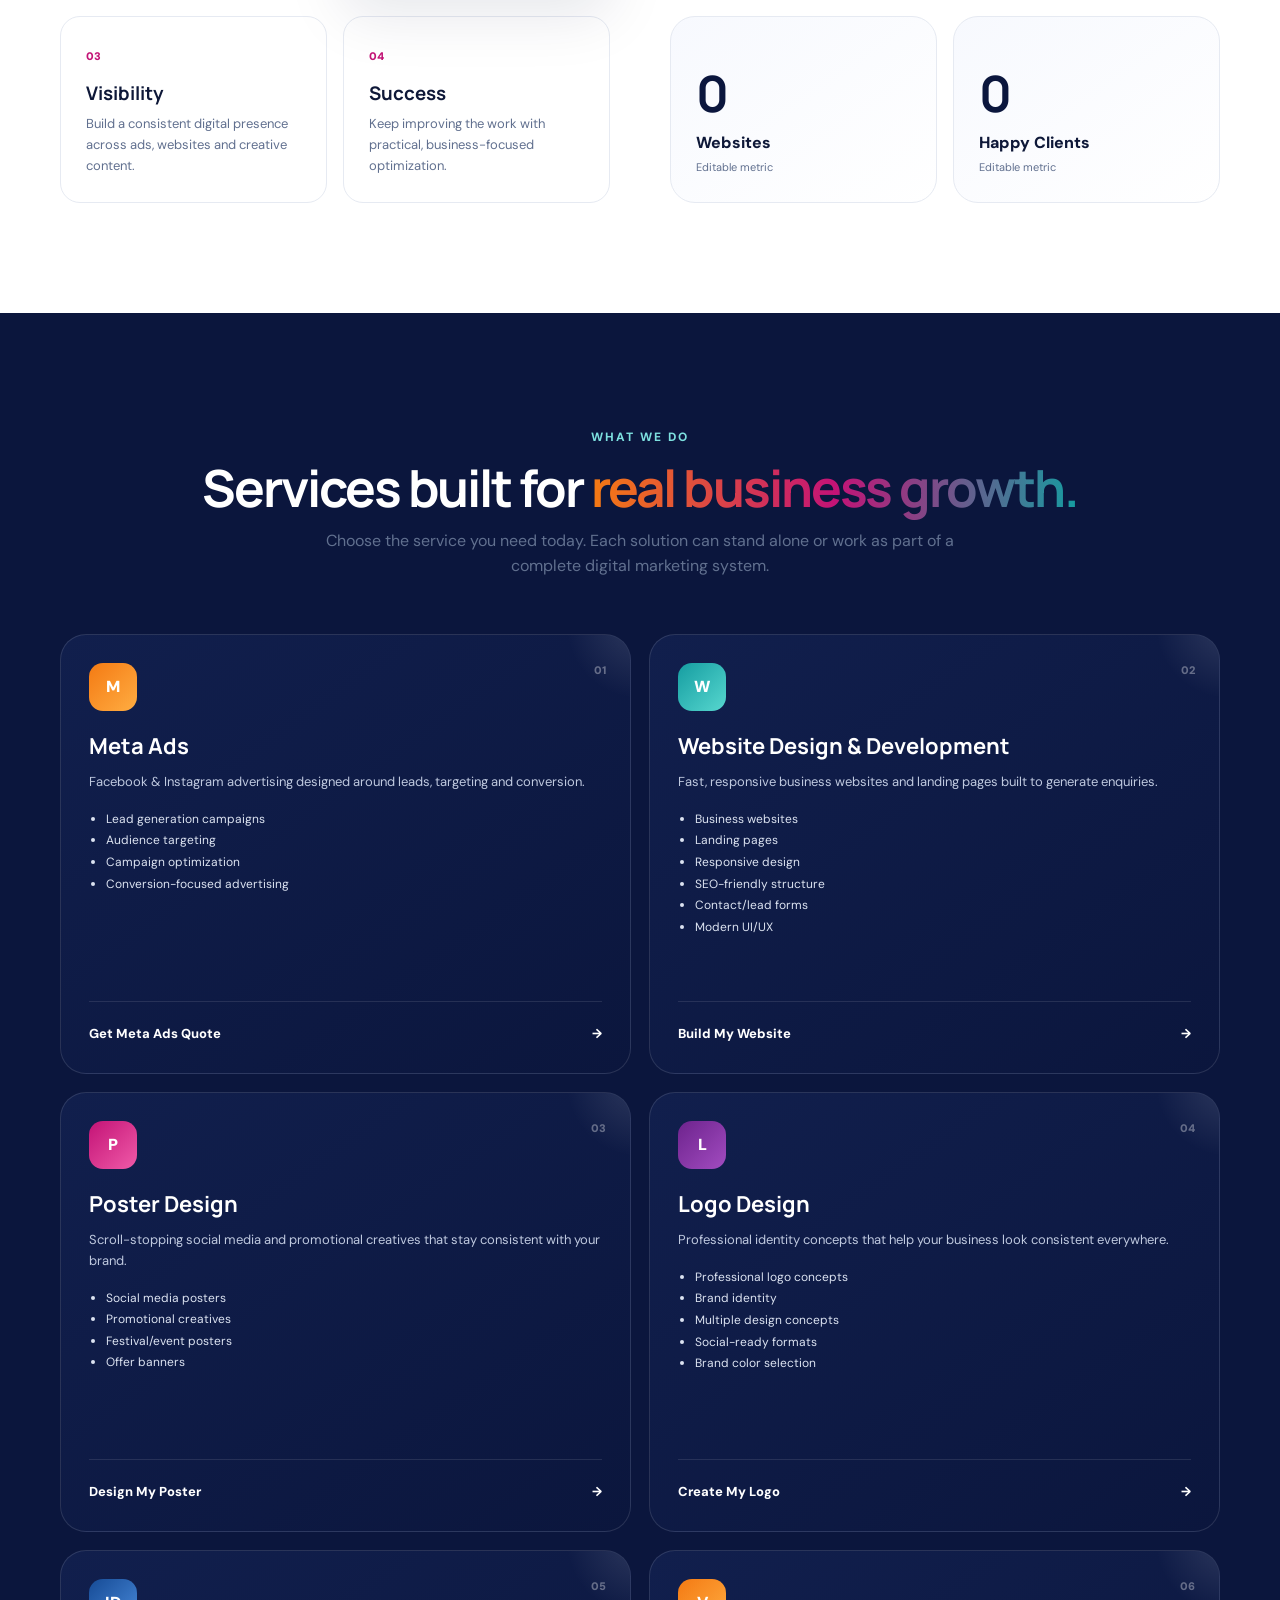
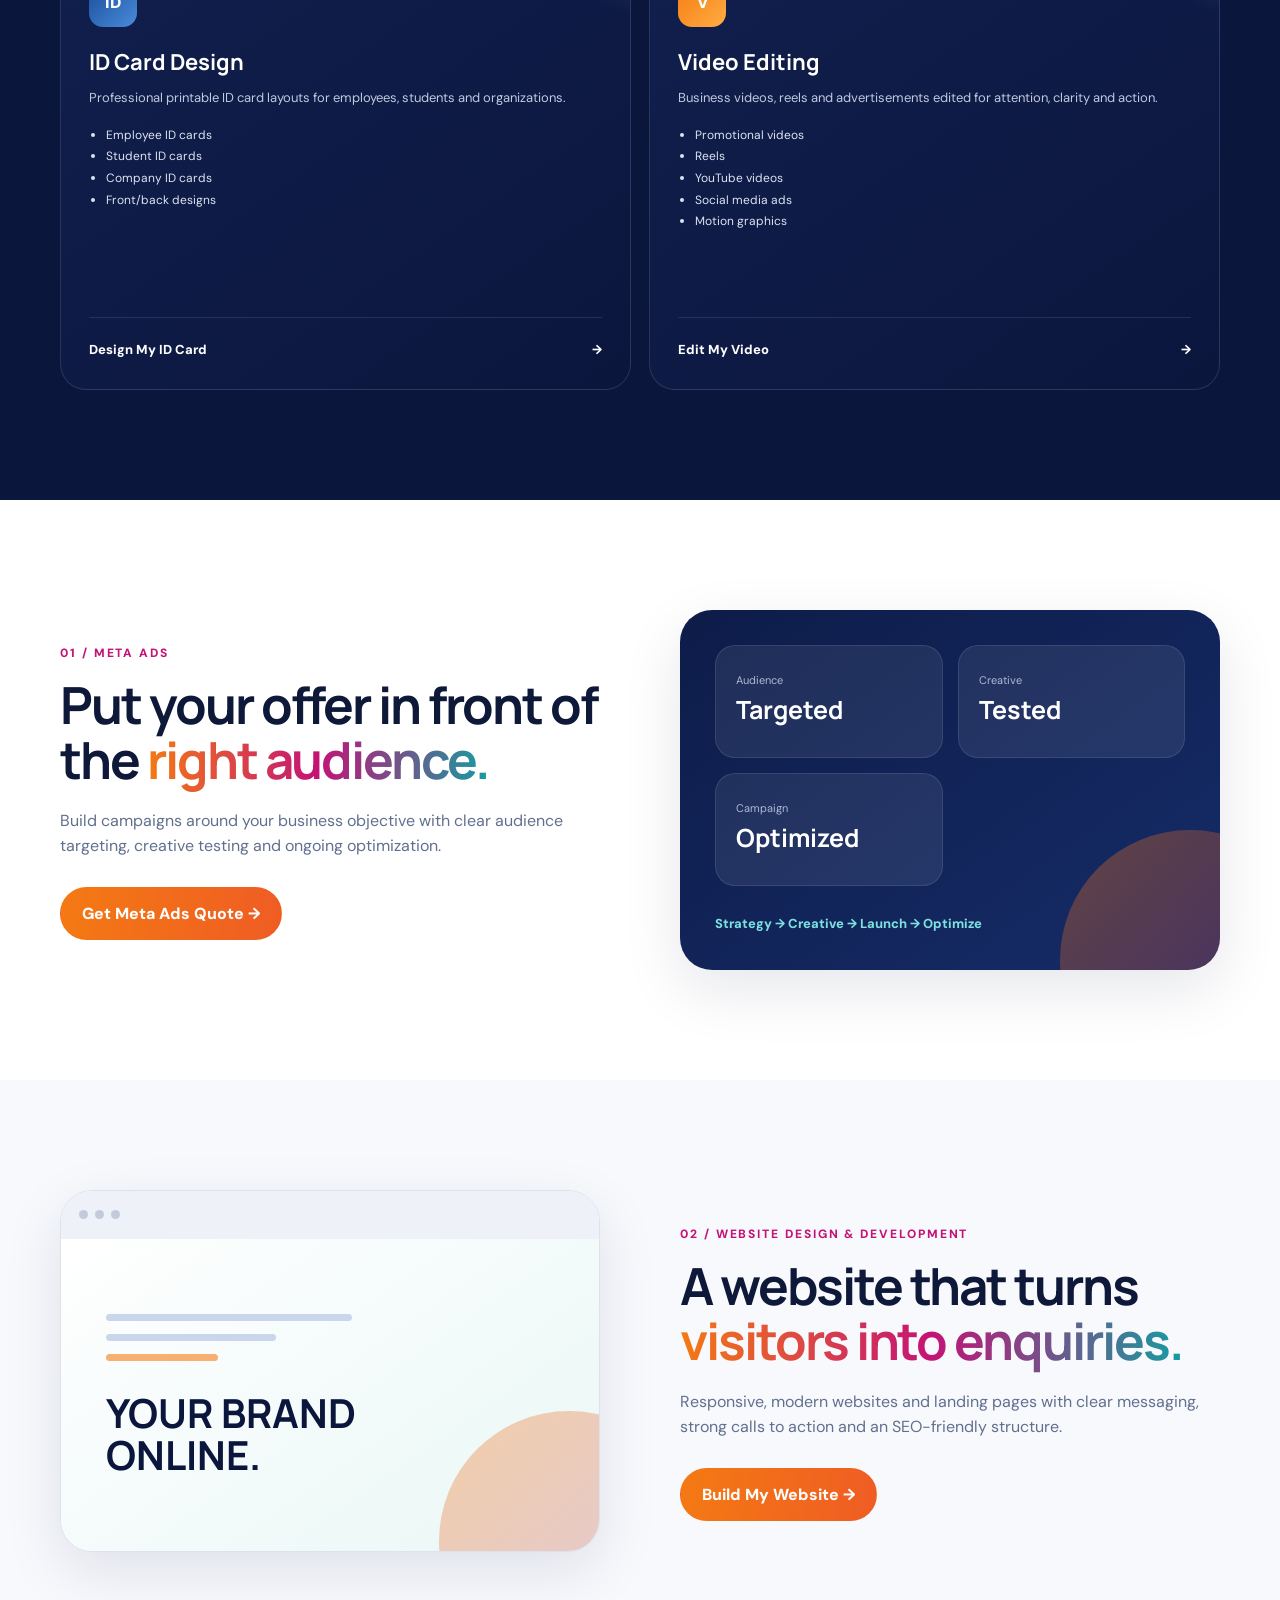
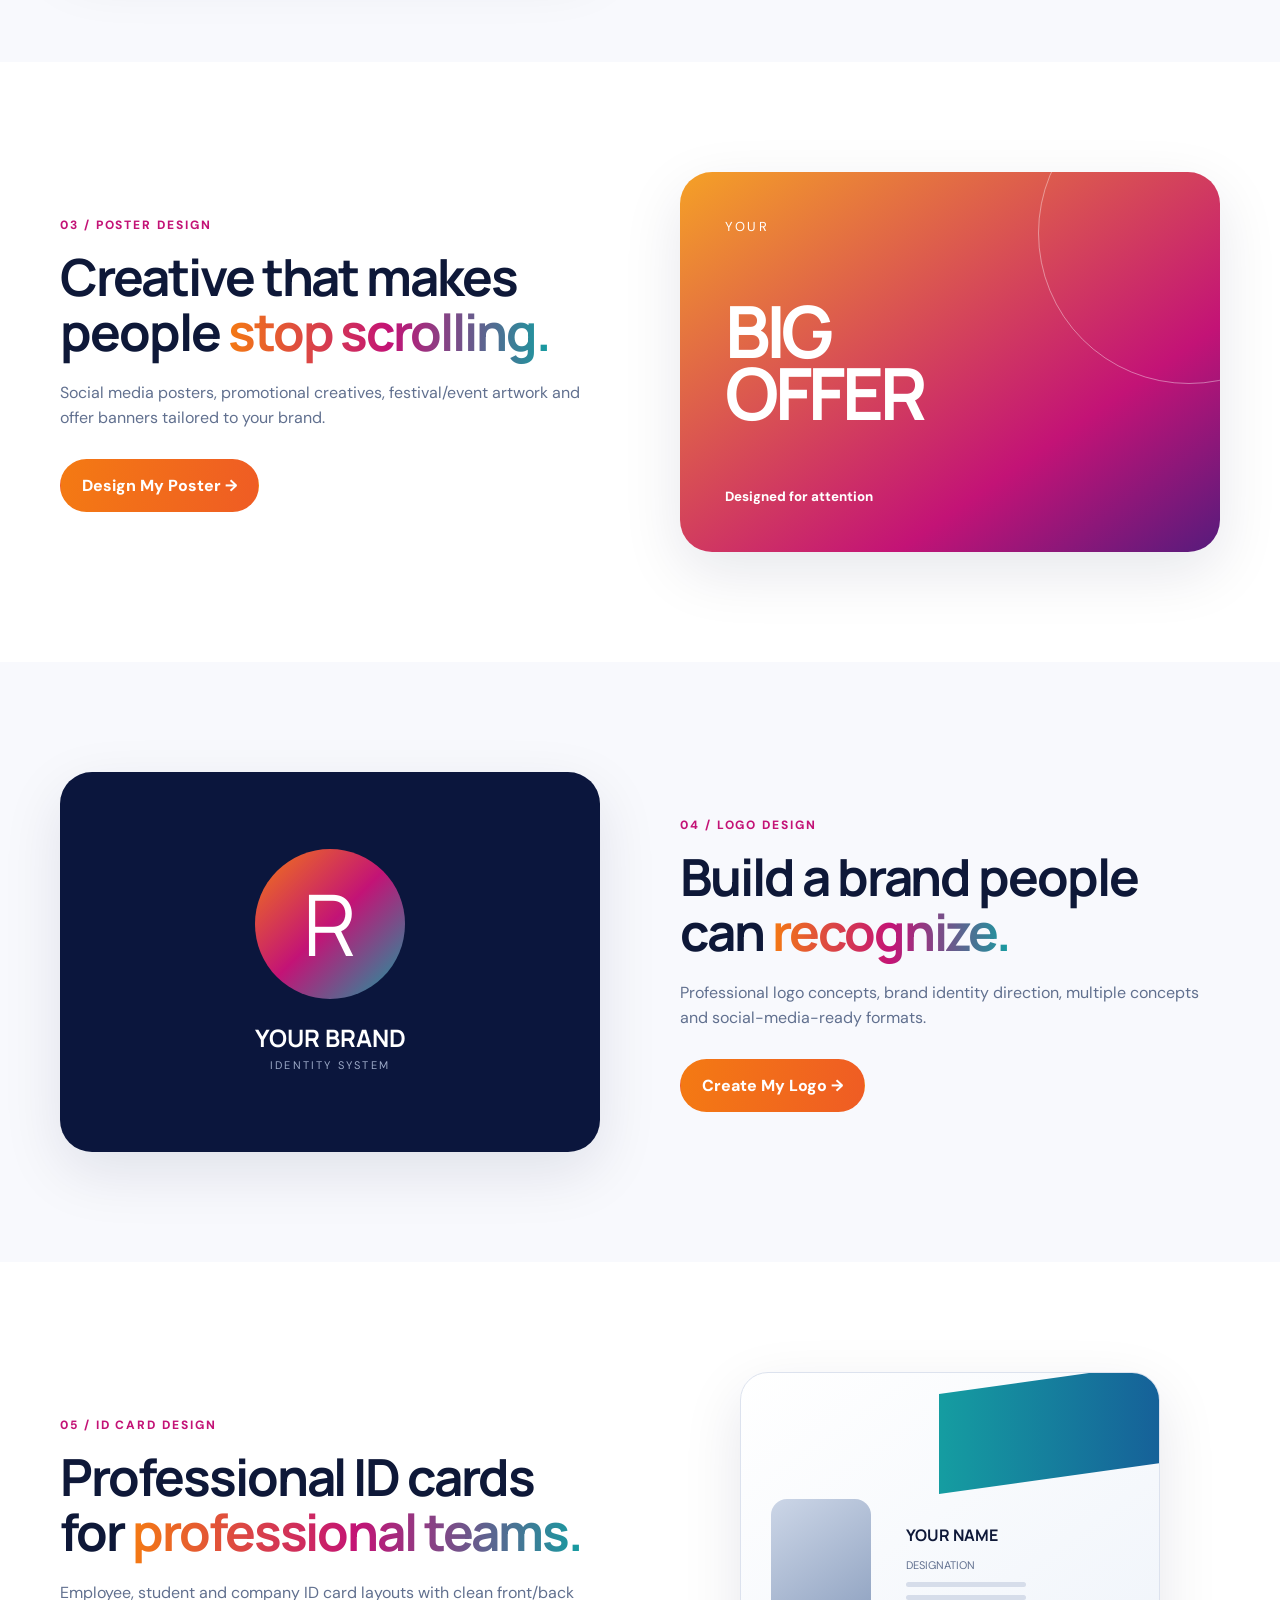
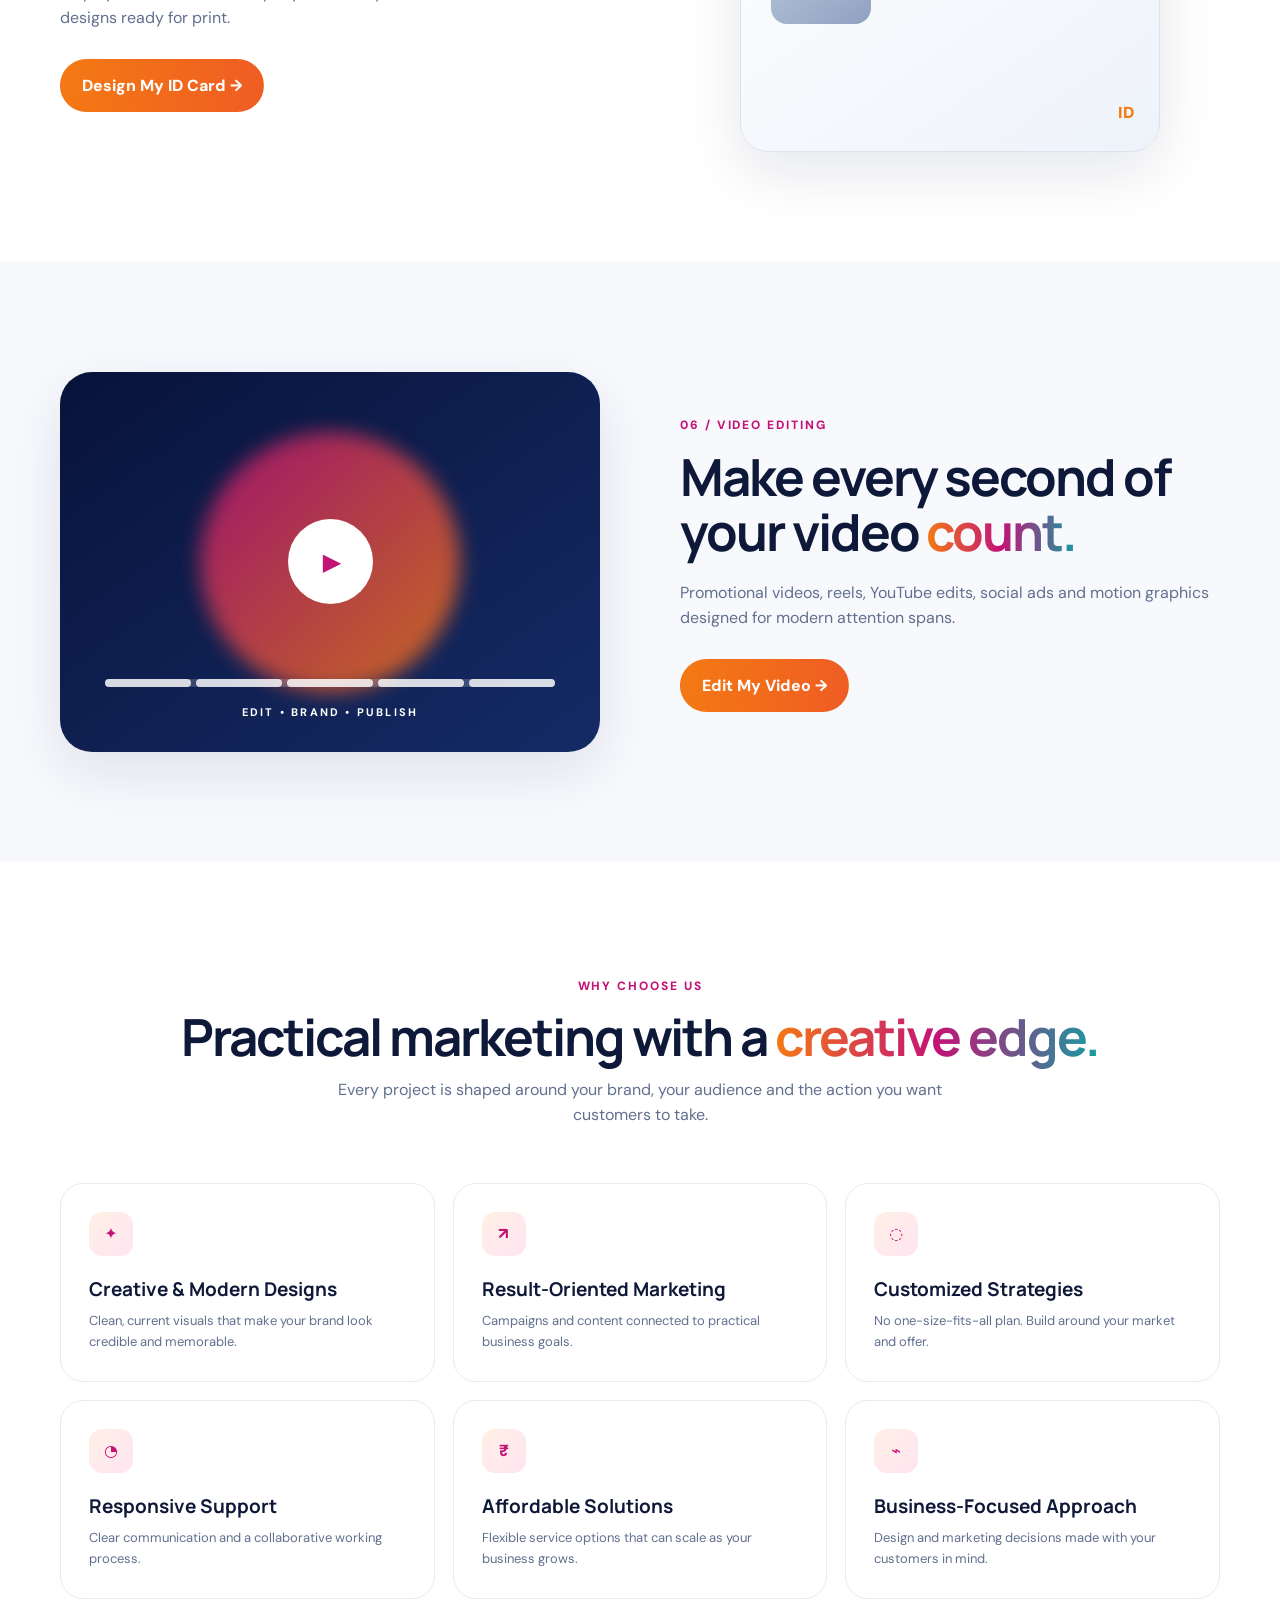
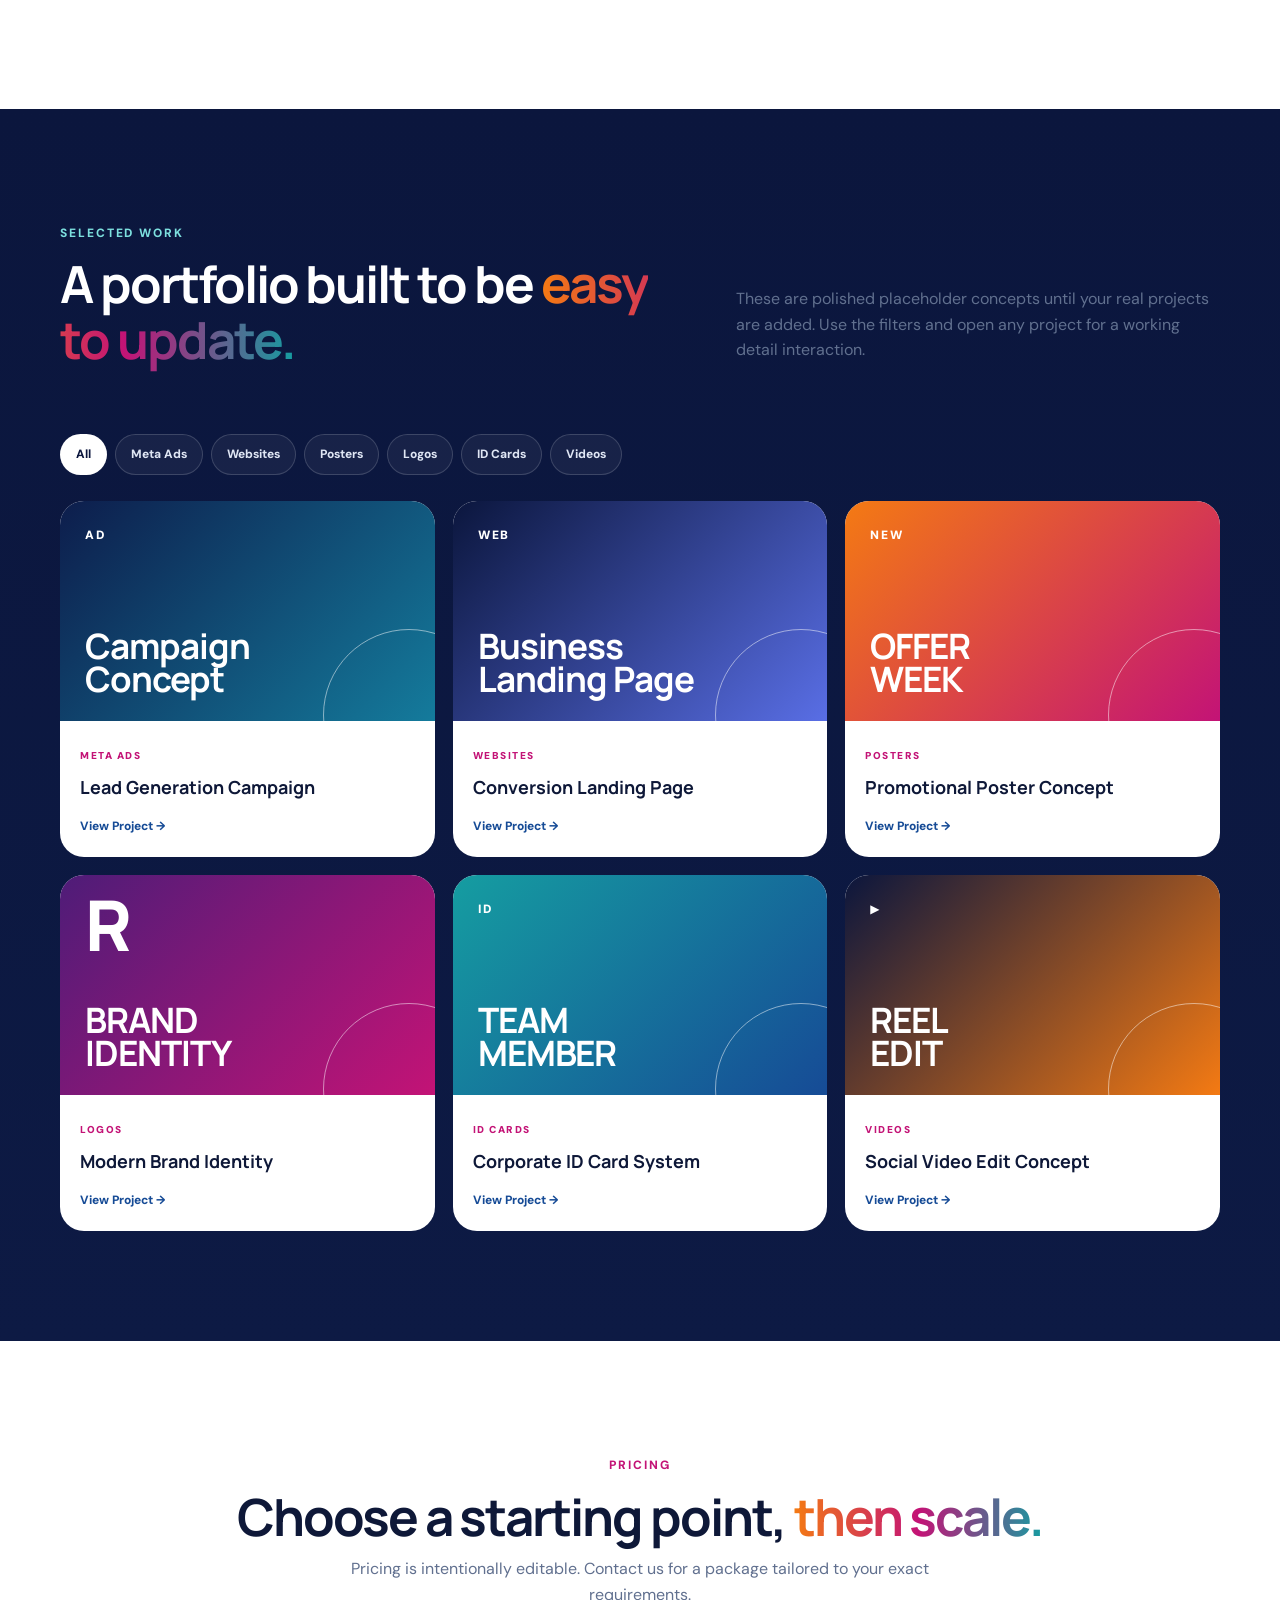
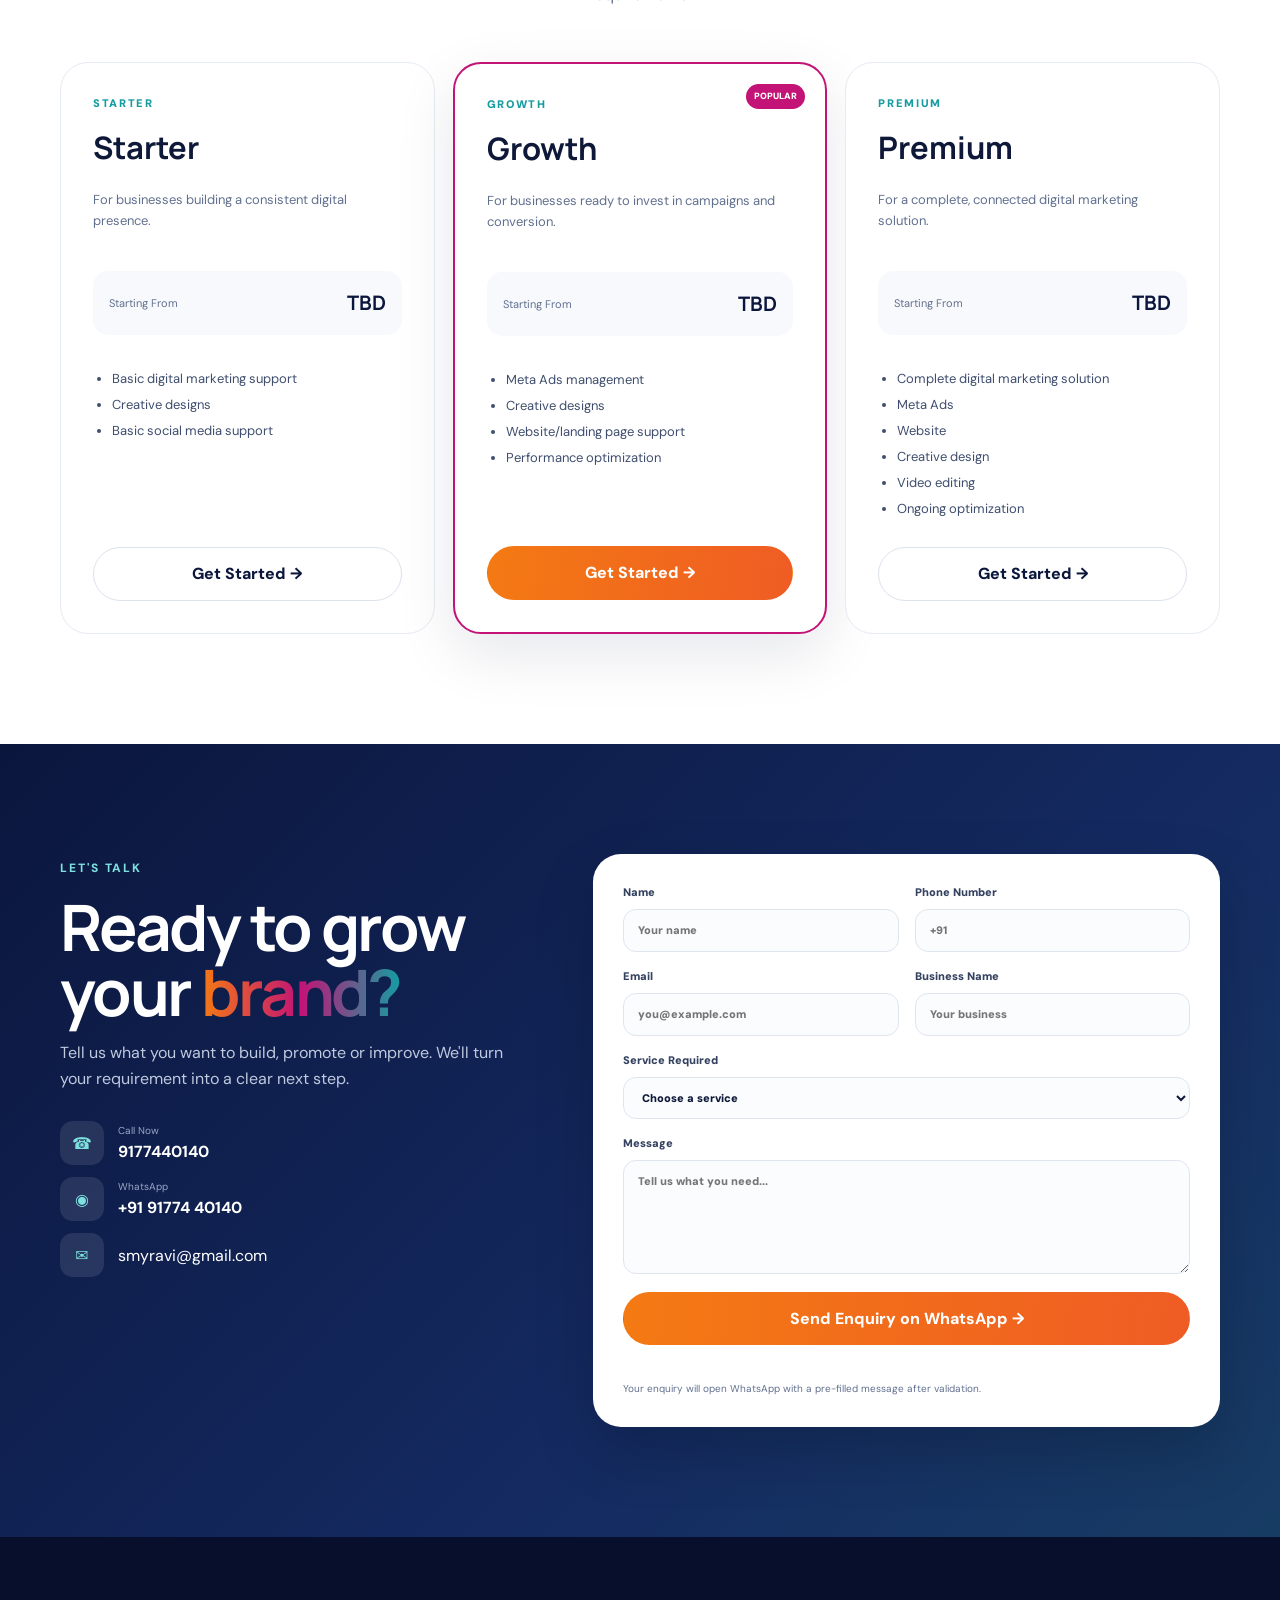
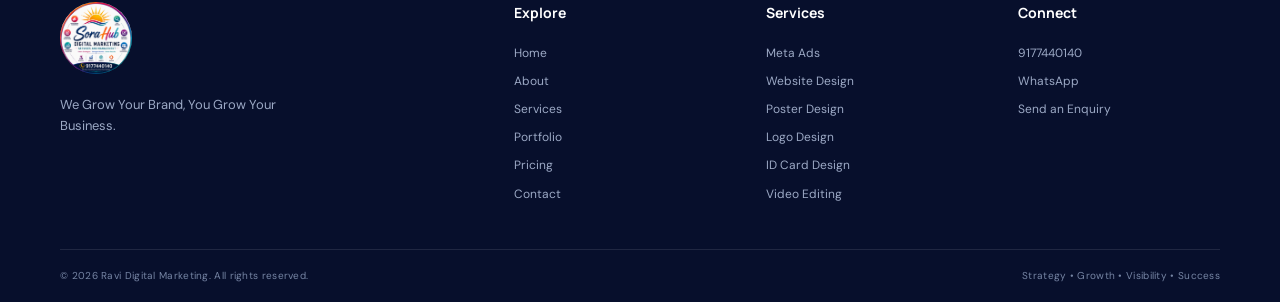
==== commit 6afdd144: "Logo image type updated" ====
--- a/index.html
+++ b/index.html
@@ -334,7 +334,7 @@
 
   <footer class="site-footer">
     <div class="container footer-top">
-      <div class="footer-brand"><a class="brand" href="#home"><img src="assets/ravi-digital-marketing-logo.jpeg" alt="Ravi Digital Marketing logo"></a><p>We Grow Your Brand, You Grow Your Business.</p></div>
+      <div class="footer-brand"><a class="brand" href="#home"><img src="assets/ravi-digital-marketing-logo.png" alt="Ravi Digital Marketing logo"></a><p>We Grow Your Brand, You Grow Your Business.</p></div>
       <div class="footer-col"><h3>Explore</h3><a href="#home">Home</a><a href="#about">About</a><a href="#services">Services</a><a href="#portfolio">Portfolio</a><a href="#pricing">Pricing</a><a href="#contact">Contact</a></div>
       <div class="footer-col"><h3>Services</h3><a href="#meta-ads">Meta Ads</a><a href="#website-design">Website Design</a><a href="#poster-design">Poster Design</a><a href="#logo-design">Logo Design</a><a href="#id-card-design">ID Card Design</a><a href="#video-editing">Video Editing</a></div>
       <div class="footer-col"><h3>Connect</h3><a href="tel:+919177440140">9177440140</a><a href="https://wa.me/919177440140" target="_blank" rel="noopener noreferrer">WhatsApp</a><a href="#contact">Send an Enquiry</a></div>
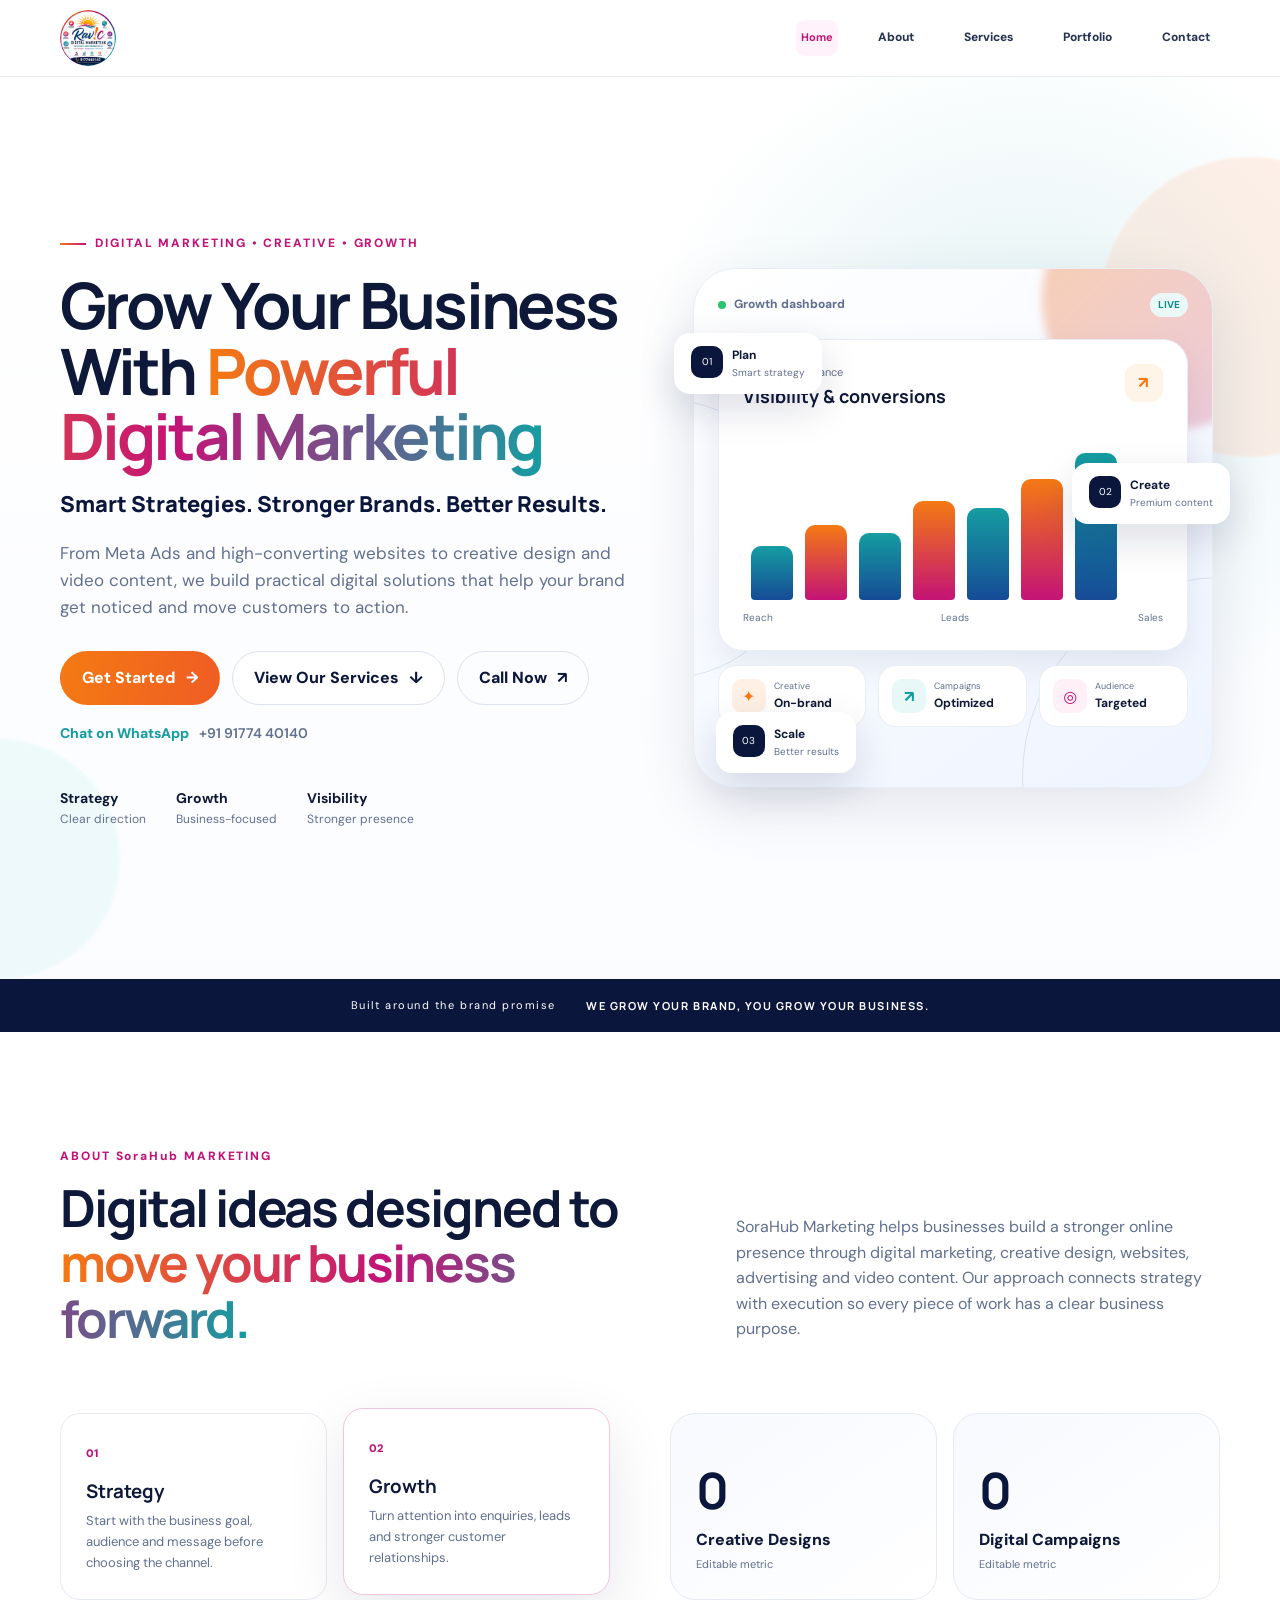
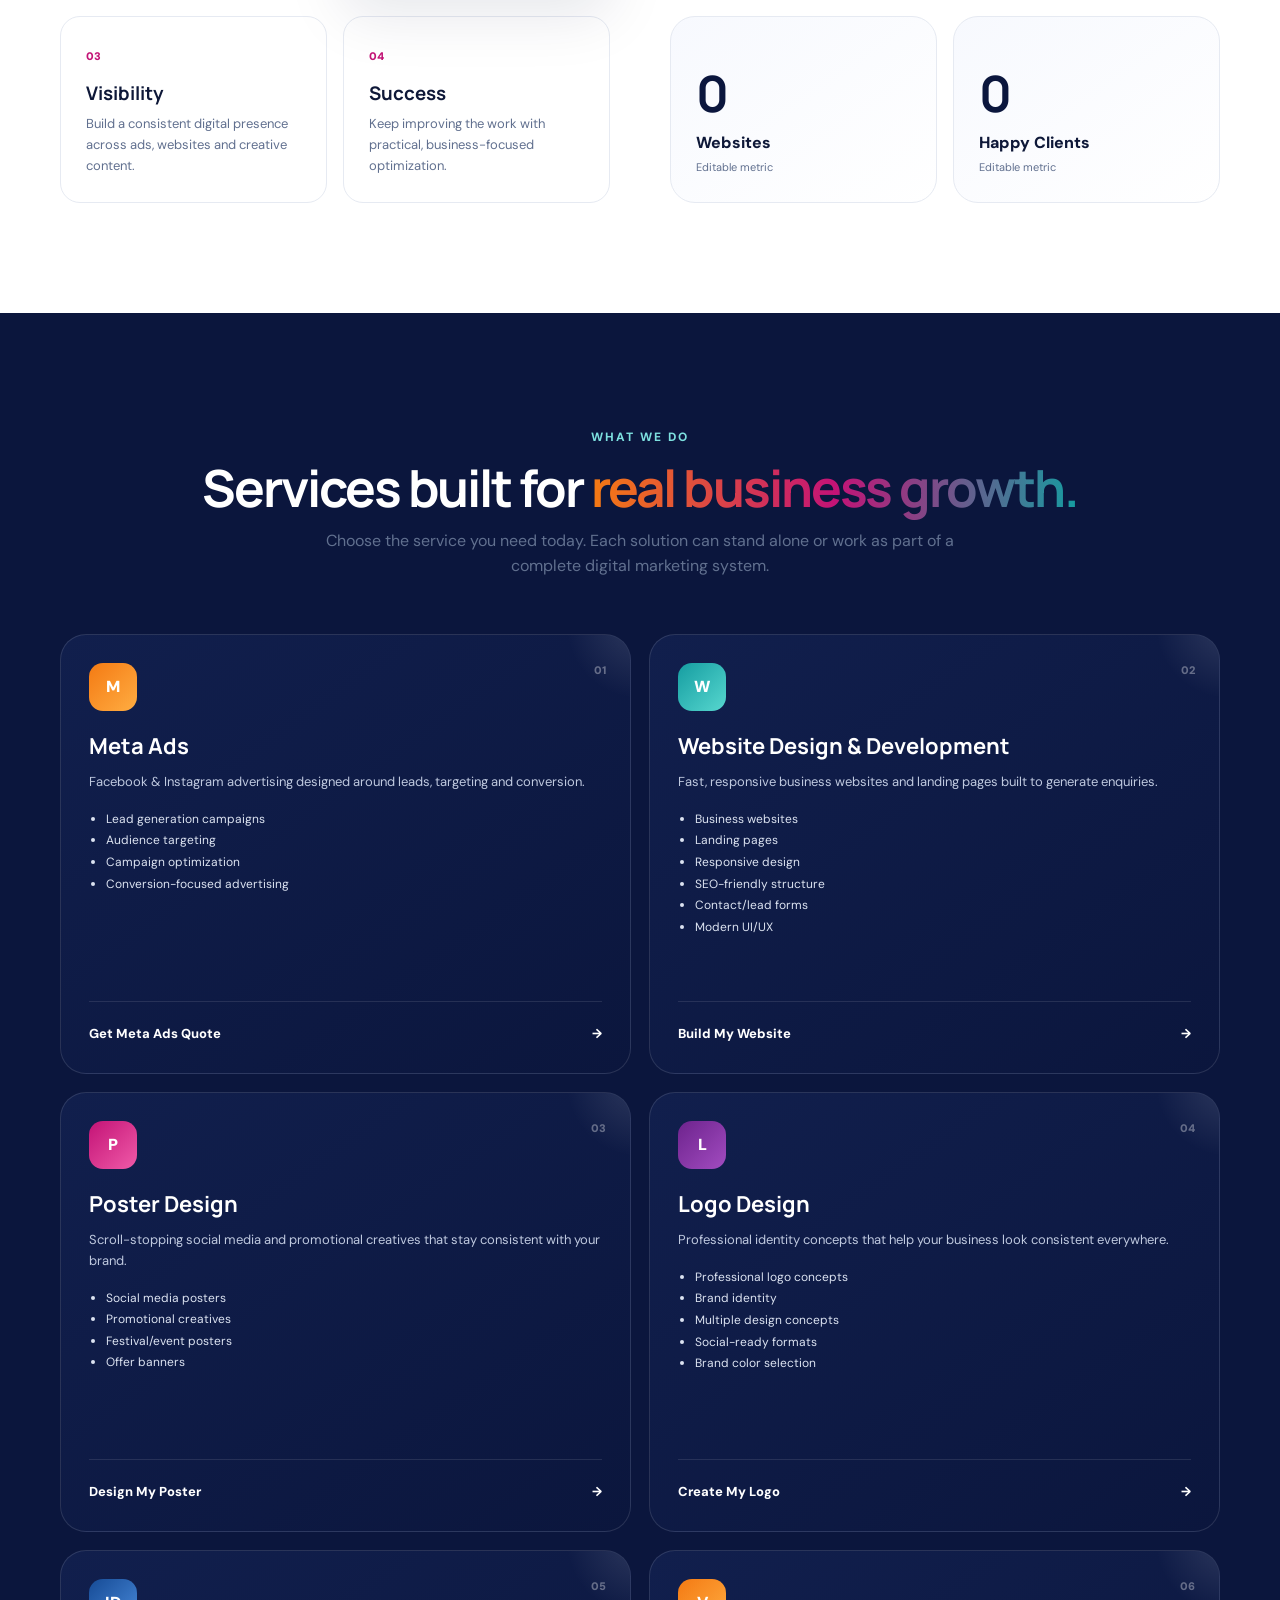
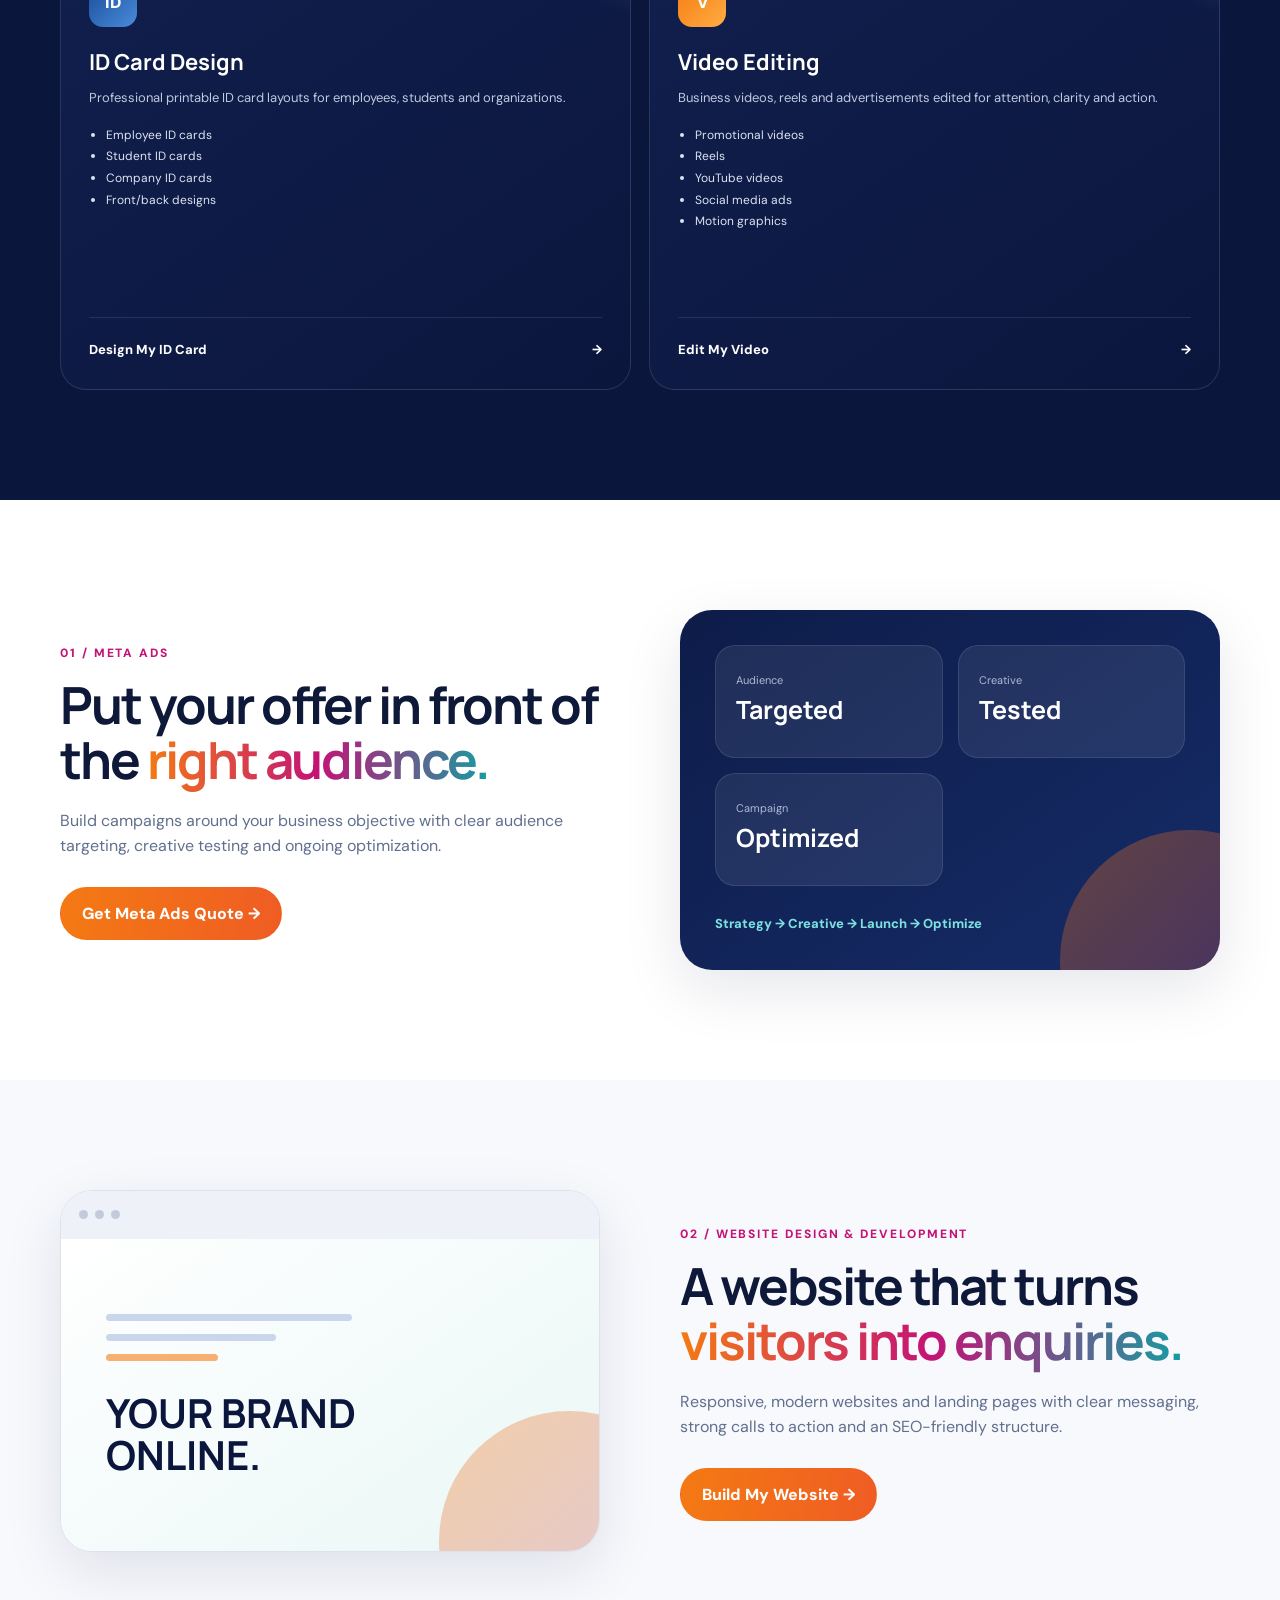
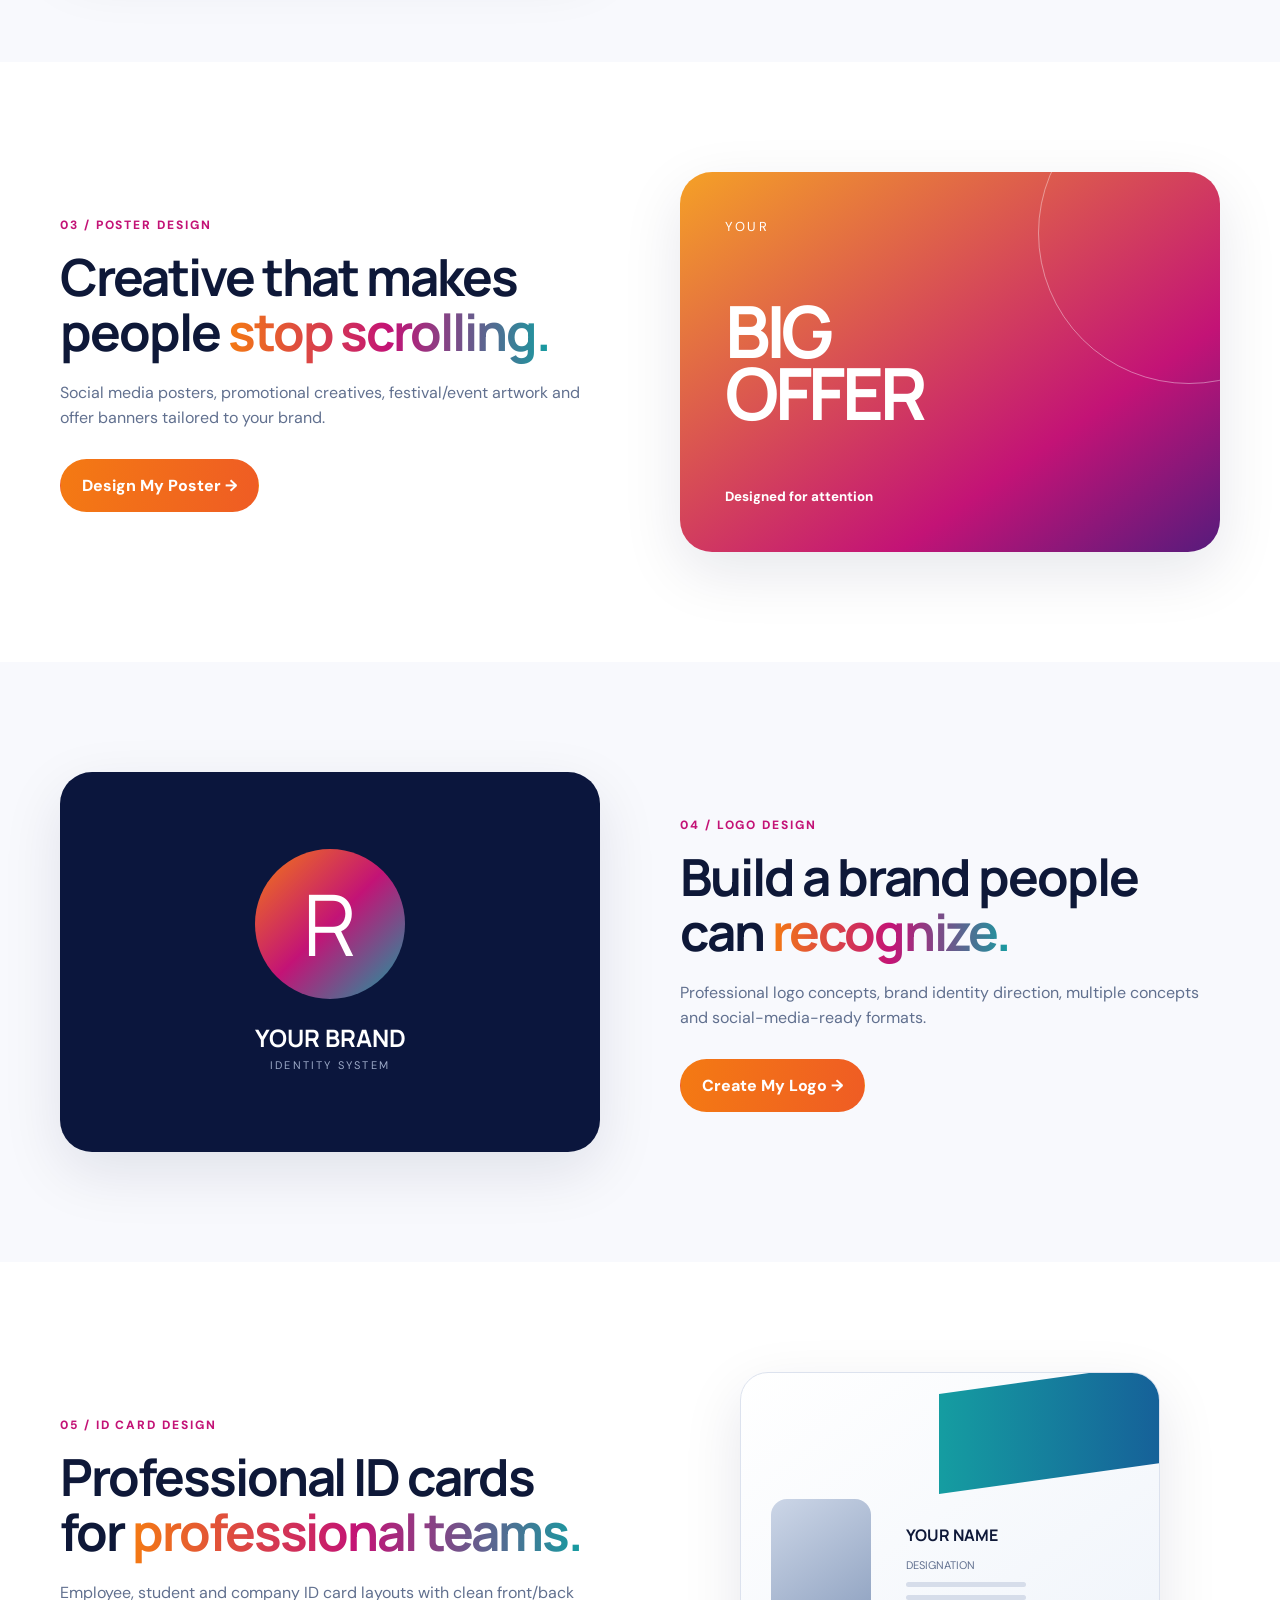
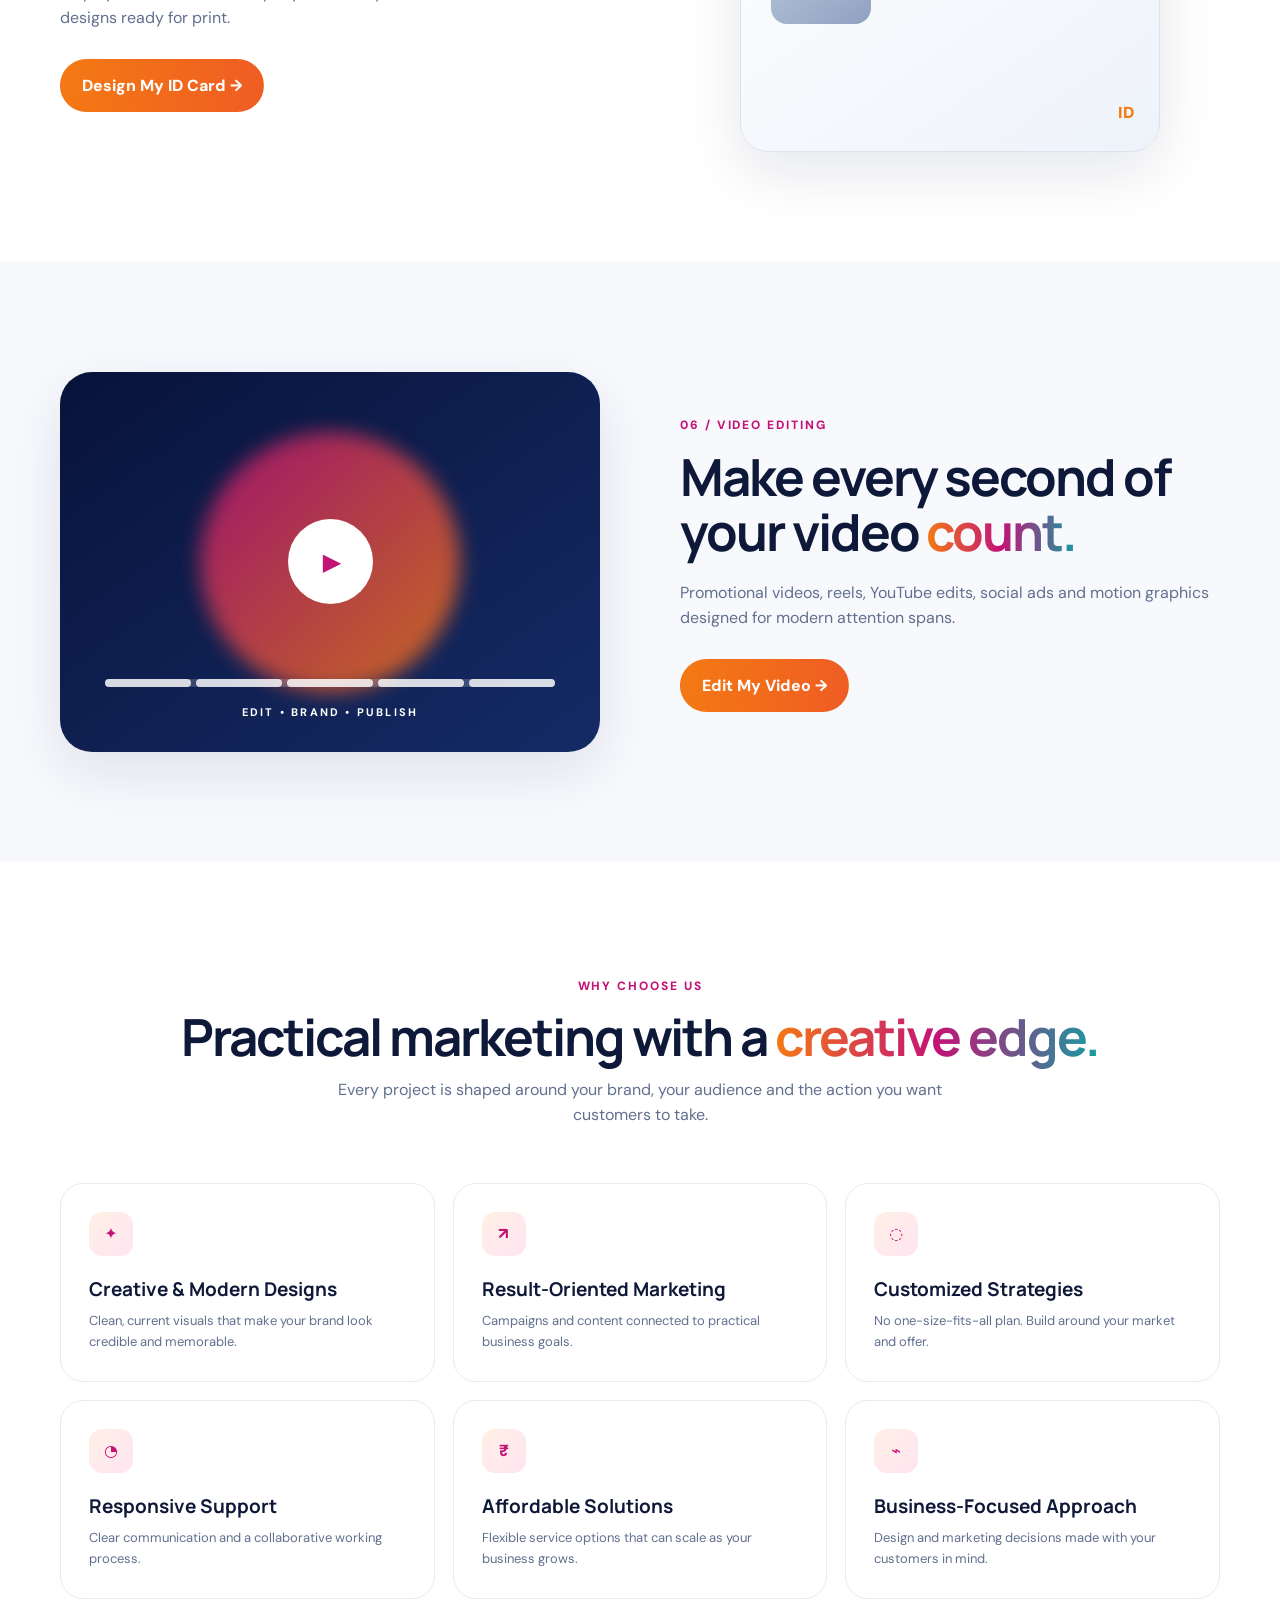
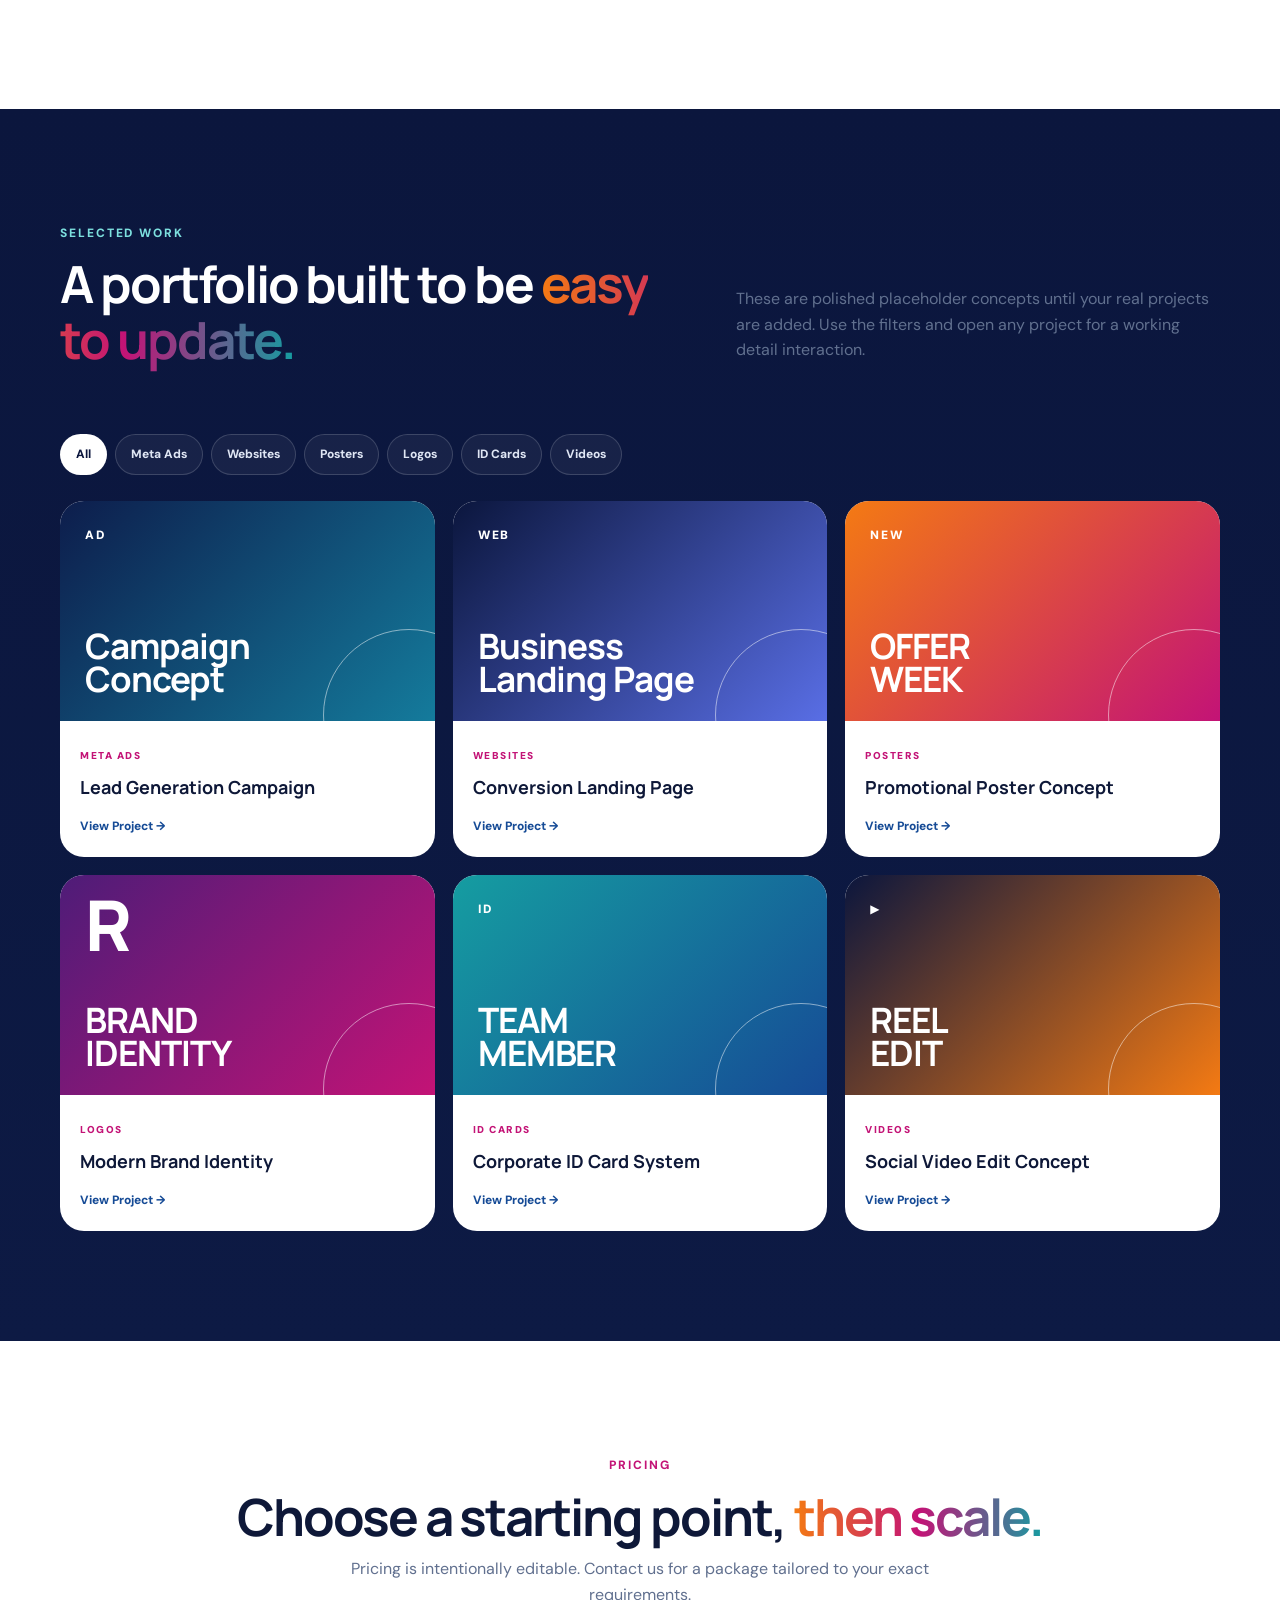
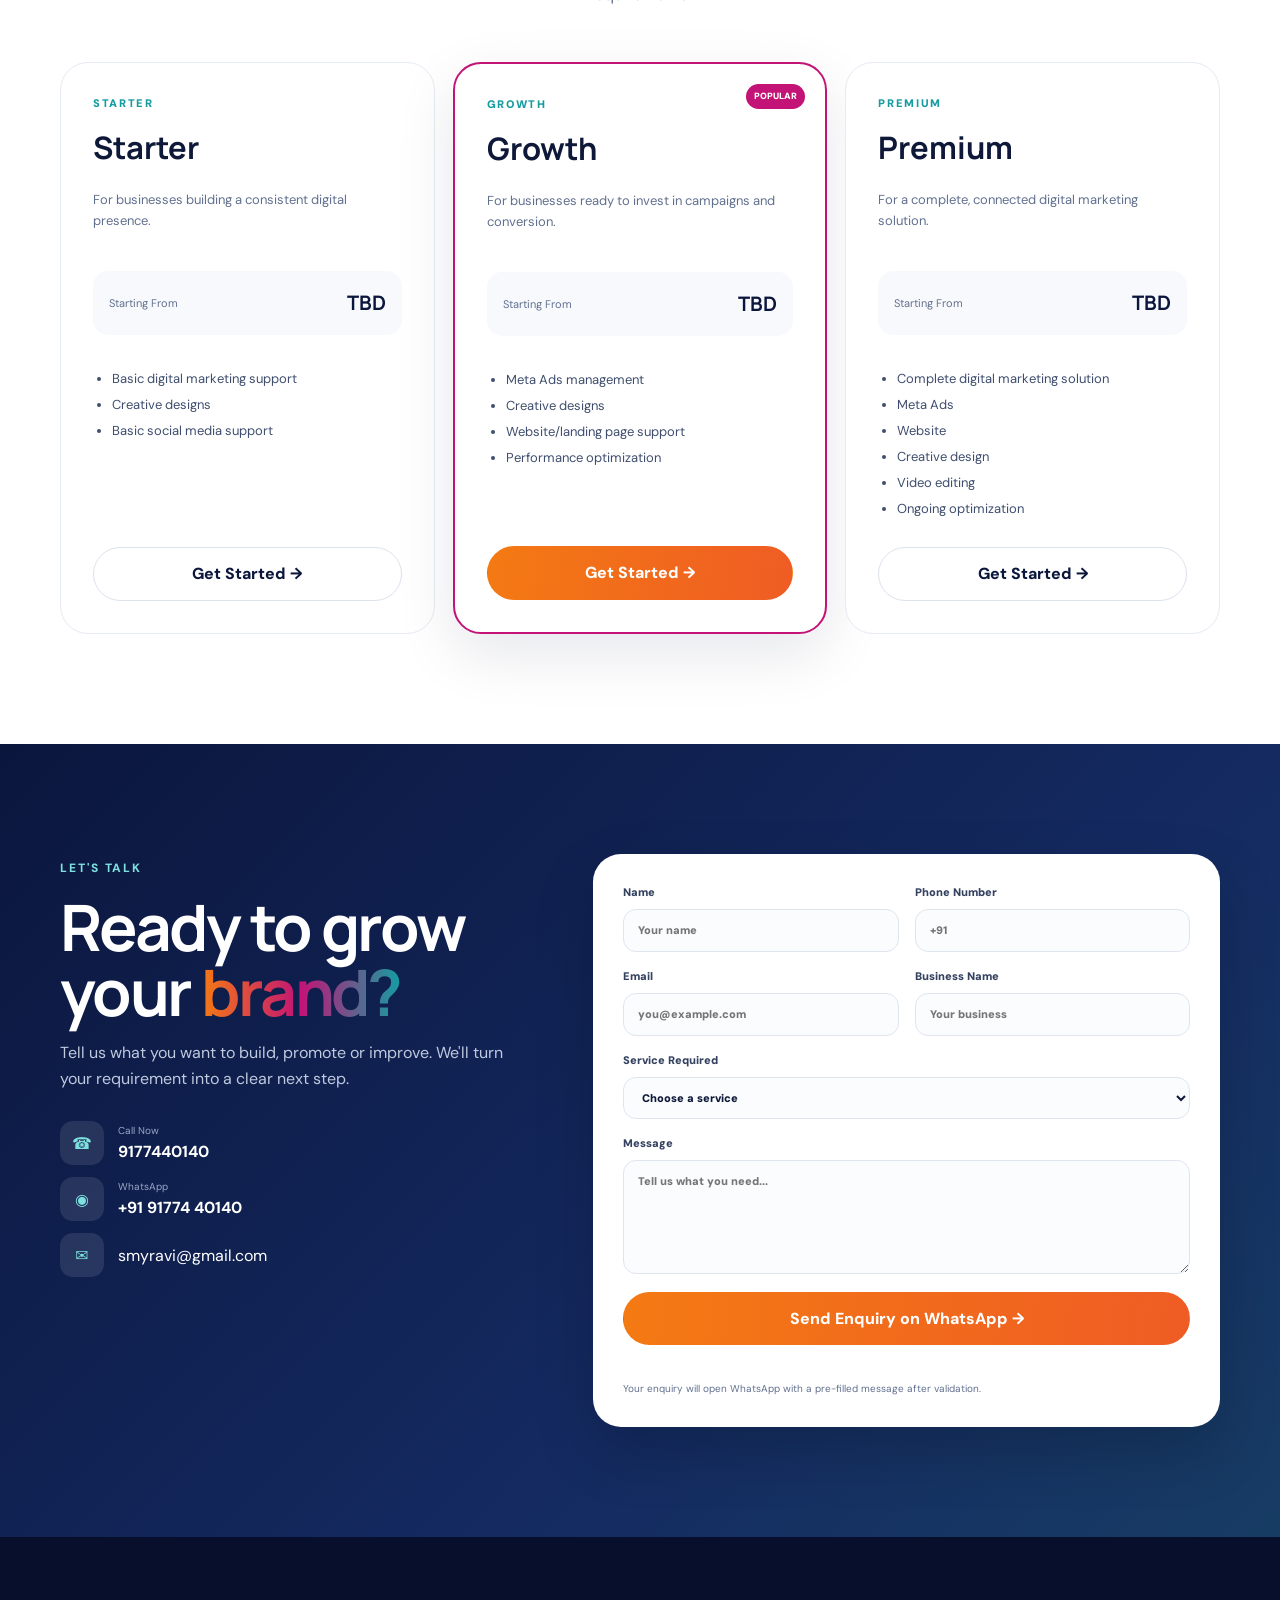
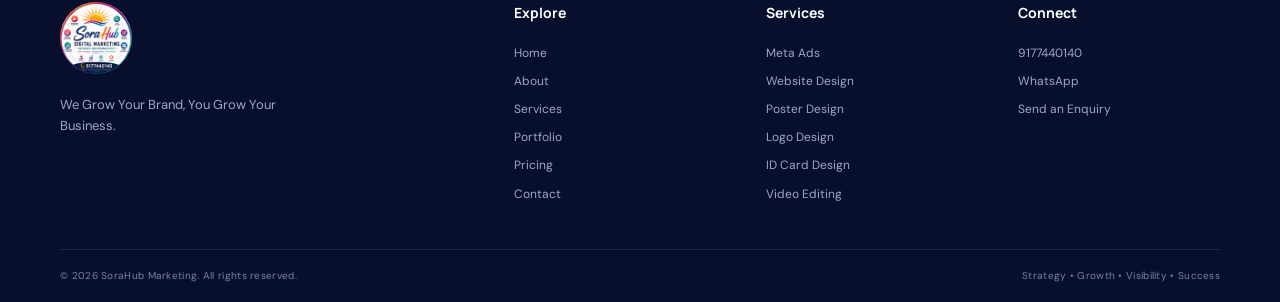
==== commit 018f574a: "Updated all instances of Ravi to SoraHub" ====
--- a/index.html
+++ b/index.html
@@ -3,18 +3,18 @@
 <head>
   <meta charset="utf-8">
   <meta name="viewport" content="width=device-width, initial-scale=1">
-  <title>Ravi Digital Marketing | Meta Ads, Websites & Creative Design</title>
-  <meta name="description" content="Ravi Digital Marketing provides Meta Ads, website design, poster design, logo design, ID card design, and professional video editing services to help businesses grow online.">
-  <meta name="keywords" content="Ravi Digital Marketing, Meta Ads, Facebook Ads, Instagram Ads, website design, poster design, logo design, ID card design, video editing, digital marketing">
-  <meta name="author" content="Ravi Digital Marketing">
+  <title>SoraHub Marketing | Meta Ads, Websites & Creative Design</title>
+  <meta name="description" content="SoraHub Marketing provides Meta Ads, website design, poster design, logo design, ID card design, and professional video editing services to help businesses grow online.">
+  <meta name="keywords" content="SoraHub Marketing, Meta Ads, Facebook Ads, Instagram Ads, website design, poster design, logo design, ID card design, video editing, digital marketing">
+  <meta name="author" content="SoraHub Marketing">
   <meta name="theme-color" content="#0b163d">
   <meta property="og:type" content="website">
-  <meta property="og:title" content="Ravi Digital Marketing | Grow Your Business">
+  <meta property="og:title" content="SoraHub Marketing | Grow Your Business">
   <meta property="og:description" content="Smart Strategies. Stronger Brands. Better Results.">
   <meta property="og:image" content="assets/ravi-digital-marketing-logo.jpeg">
-  <meta property="og:site_name" content="Ravi Digital Marketing">
+  <meta property="og:site_name" content="SoraHub Marketing">
   <meta name="twitter:card" content="summary_large_image">
-  <meta name="twitter:title" content="Ravi Digital Marketing | Grow Your Business">
+  <meta name="twitter:title" content="SoraHub Marketing | Grow Your Business">
   <meta name="twitter:description" content="Digital marketing, creative design, websites, advertising and video content.">
   <link rel="icon" href="assets/ravi-digital-marketing-logo.jpeg" type="image/jpeg">
   <link rel="preconnect" href="https://fonts.googleapis.com">
@@ -25,7 +25,7 @@
   {
     "@context": "https://schema.org",
     "@type": "ProfessionalService",
-    "name": "Ravi Digital Marketing",
+    "name": "SoraHub Marketing",
     "description": "Digital marketing, creative design, websites, advertising and video content services.",
     "telephone": "+919177440140",
     "areaServed": "India",
@@ -45,8 +45,8 @@
 
   <header class="site-header" id="siteHeader">
     <div class="container nav-wrap">
-      <a class="brand" href="#home" aria-label="Ravi Digital Marketing home">
-        <img src="assets/ravi-digital-marketing-logo.jpeg" alt="Ravi Digital Marketing official logo">
+      <a class="brand" href="#home" aria-label="SoraHub Marketing home">
+        <img src="assets/ravi-digital-marketing-logo.jpeg" alt="SoraHub Marketing official logo">
       </a>
       <button class="menu-toggle" type="button" aria-label="Open navigation menu" aria-expanded="false" aria-controls="primaryNav">
         <span></span><span></span><span></span>
@@ -127,10 +127,10 @@
       <div class="container">
         <div class="section-heading split reveal">
           <div>
-            <span class="kicker">ABOUT RAVI DIGITAL MARKETING</span>
+            <span class="kicker">ABOUT SoraHub MARKETING</span>
             <h2>Digital ideas designed to <em>move your business forward.</em></h2>
           </div>
-          <p>Ravi Digital Marketing helps businesses build a stronger online presence through digital marketing, creative design, websites, advertising and video content. Our approach connects strategy with execution so every piece of work has a clear business purpose.</p>
+          <p>SoraHub Marketing helps businesses build a stronger online presence through digital marketing, creative design, websites, advertising and video content. Our approach connects strategy with execution so every piece of work has a clear business purpose.</p>
         </div>
         <div class="about-grid">
           <div class="about-story reveal">
@@ -334,12 +334,12 @@
 
   <footer class="site-footer">
     <div class="container footer-top">
-      <div class="footer-brand"><a class="brand" href="#home"><img src="assets/ravi-digital-marketing-logo.png" alt="Ravi Digital Marketing logo"></a><p>We Grow Your Brand, You Grow Your Business.</p></div>
+      <div class="footer-brand"><a class="brand" href="#home"><img src="assets/ravi-digital-marketing-logo.png" alt="SoraHub Marketing logo"></a><p>We Grow Your Brand, You Grow Your Business.</p></div>
       <div class="footer-col"><h3>Explore</h3><a href="#home">Home</a><a href="#about">About</a><a href="#services">Services</a><a href="#portfolio">Portfolio</a><a href="#pricing">Pricing</a><a href="#contact">Contact</a></div>
       <div class="footer-col"><h3>Services</h3><a href="#meta-ads">Meta Ads</a><a href="#website-design">Website Design</a><a href="#poster-design">Poster Design</a><a href="#logo-design">Logo Design</a><a href="#id-card-design">ID Card Design</a><a href="#video-editing">Video Editing</a></div>
       <div class="footer-col"><h3>Connect</h3><a href="tel:+919177440140">9177440140</a><a href="https://wa.me/919177440140" target="_blank" rel="noopener noreferrer">WhatsApp</a><a href="#contact">Send an Enquiry</a></div>
     </div>
-    <div class="container footer-bottom"><span>© <span id="year"></span> Ravi Digital Marketing. All rights reserved.</span><span>Strategy • Growth • Visibility • Success</span></div>
+    <div class="container footer-bottom"><span>© <span id="year"></span> SoraHub Marketing. All rights reserved.</span><span>Strategy • Growth • Visibility • Success</span></div>
   </footer>
 
   <div class="modal" id="projectModal" aria-hidden="true" role="dialog" aria-modal="true" aria-labelledby="modalTitle">
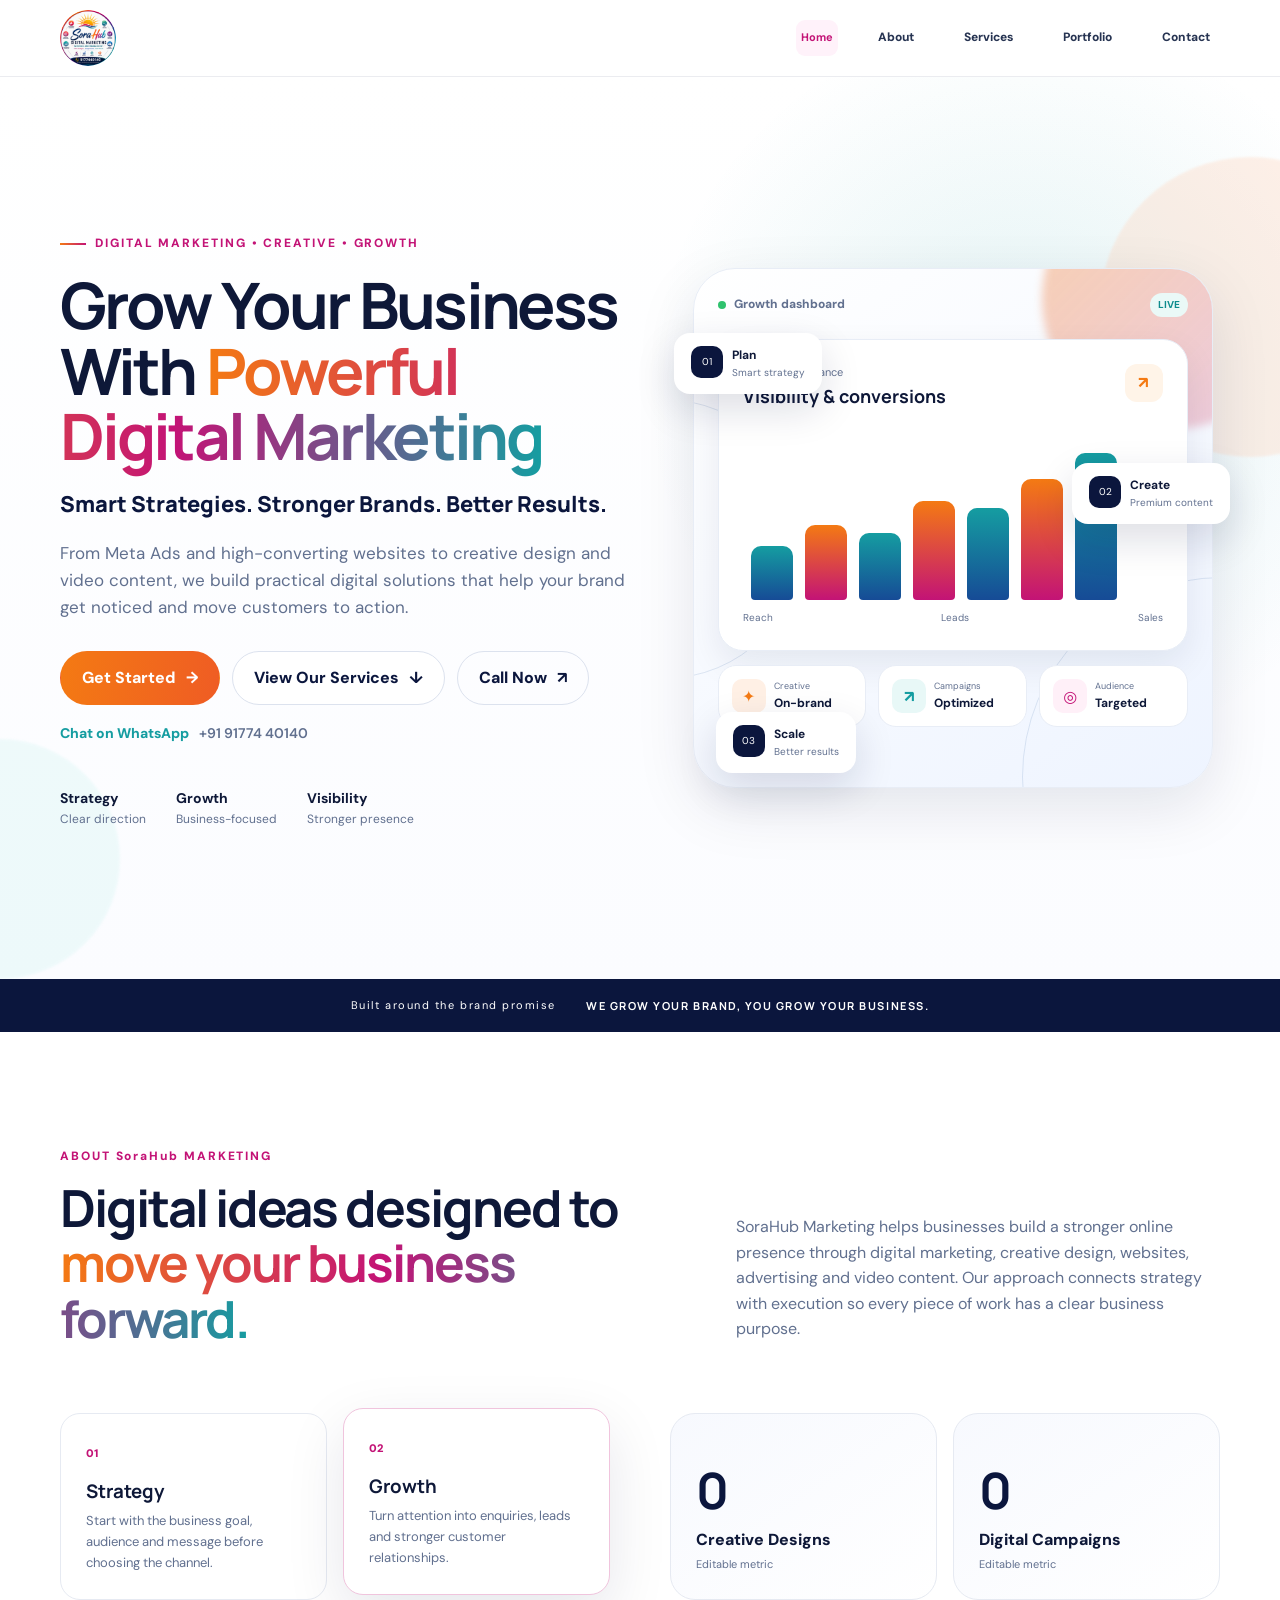
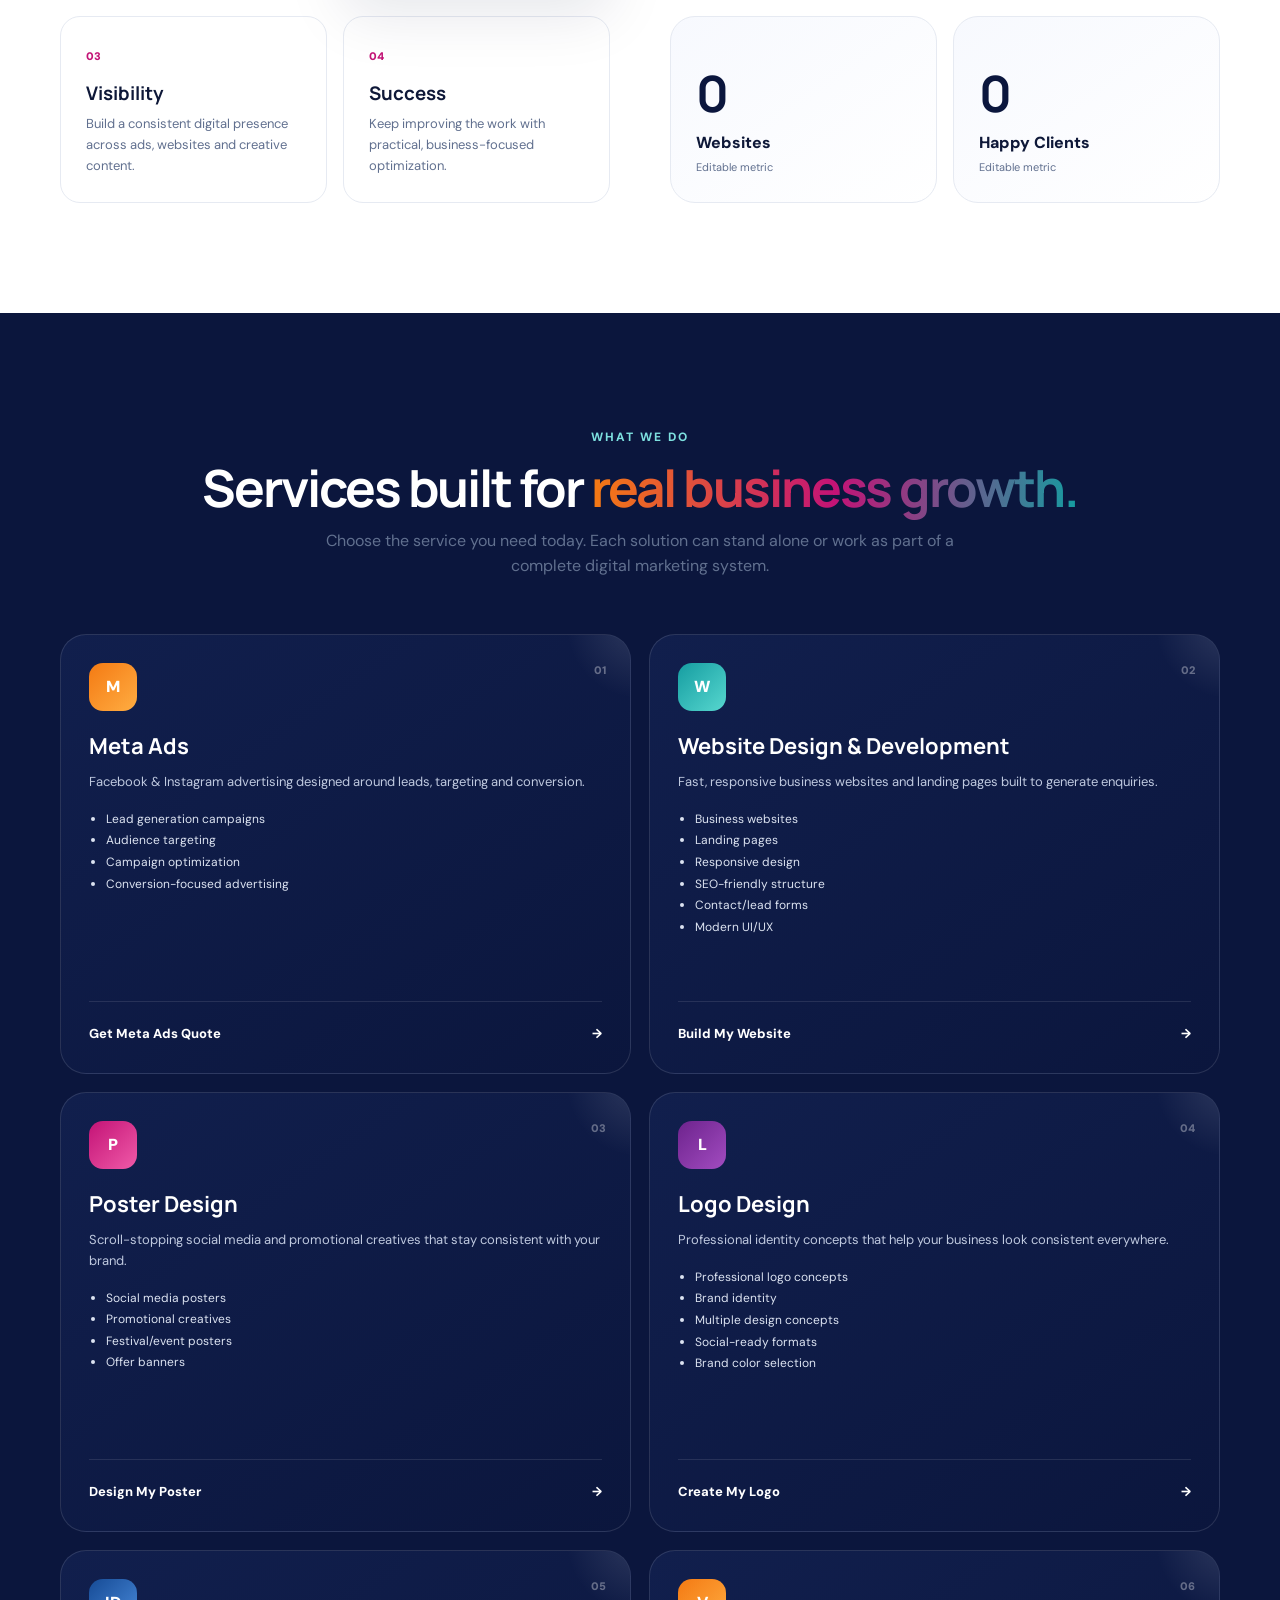
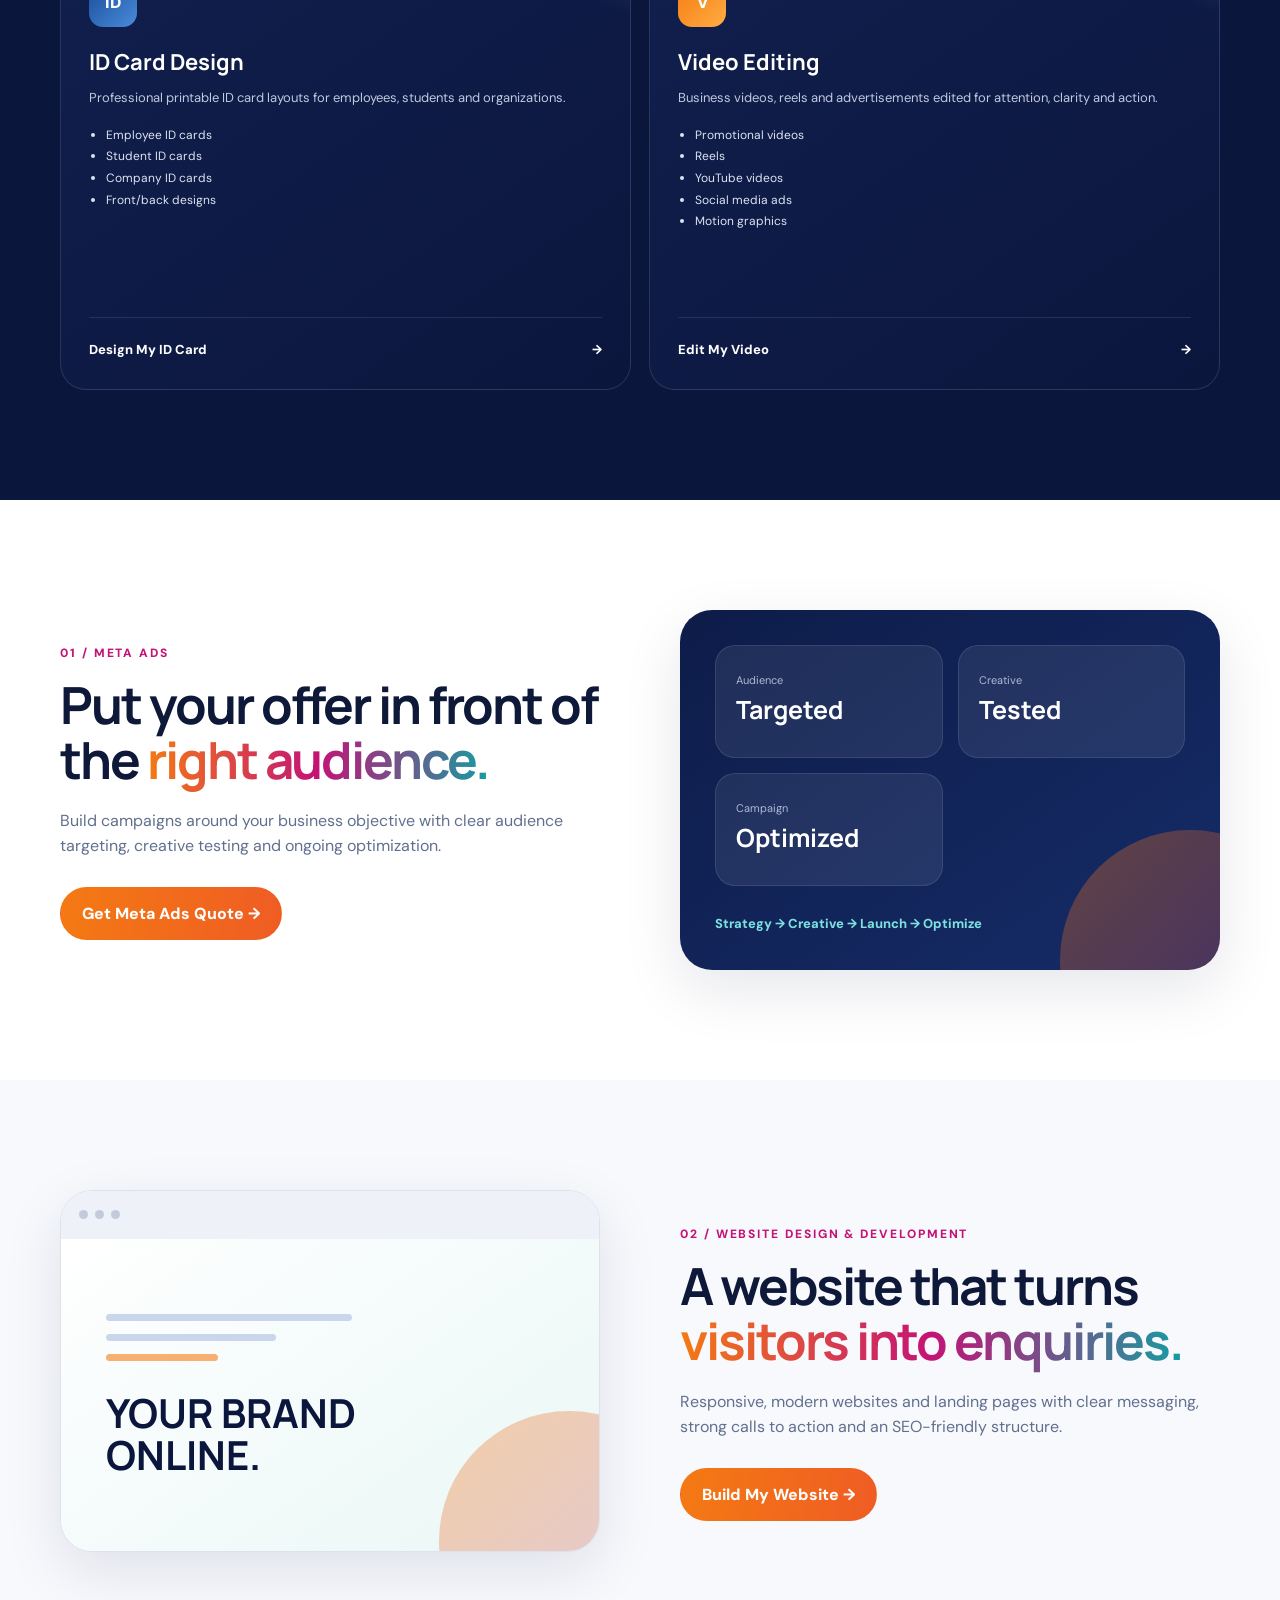
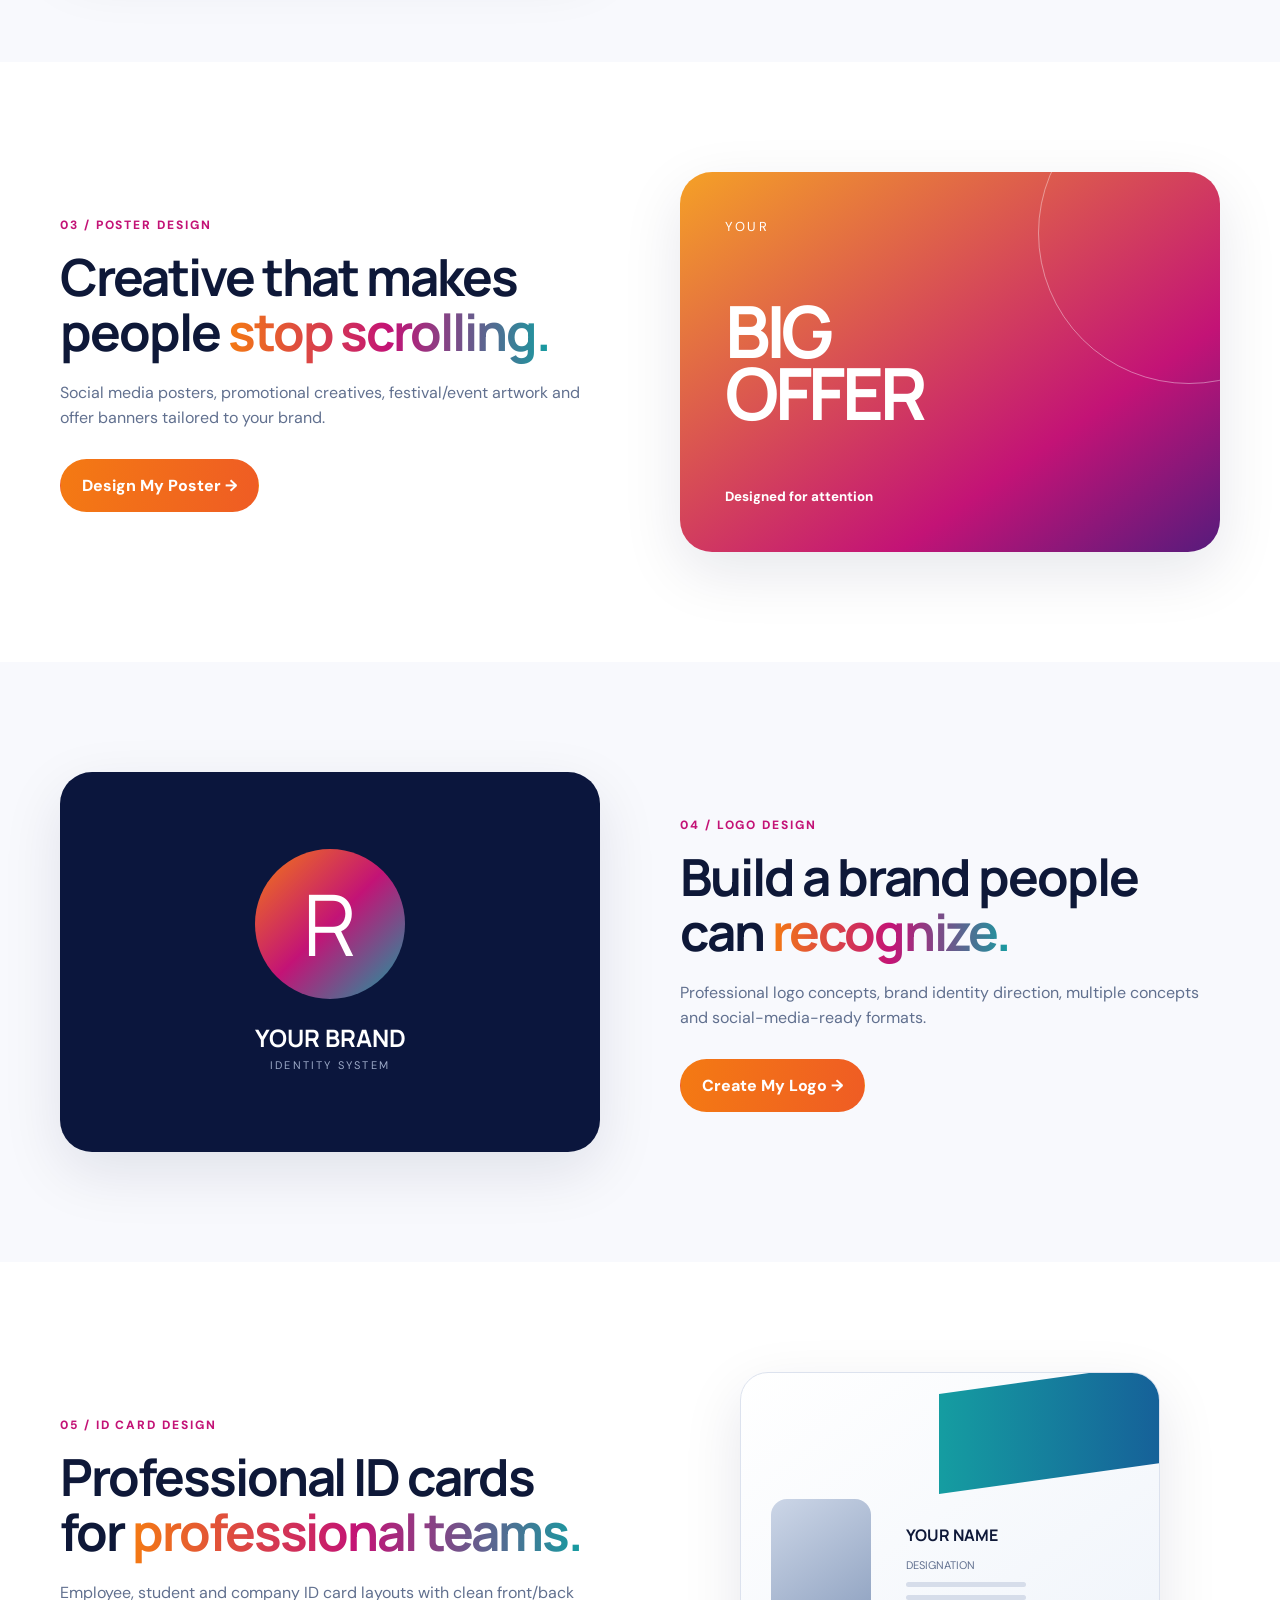
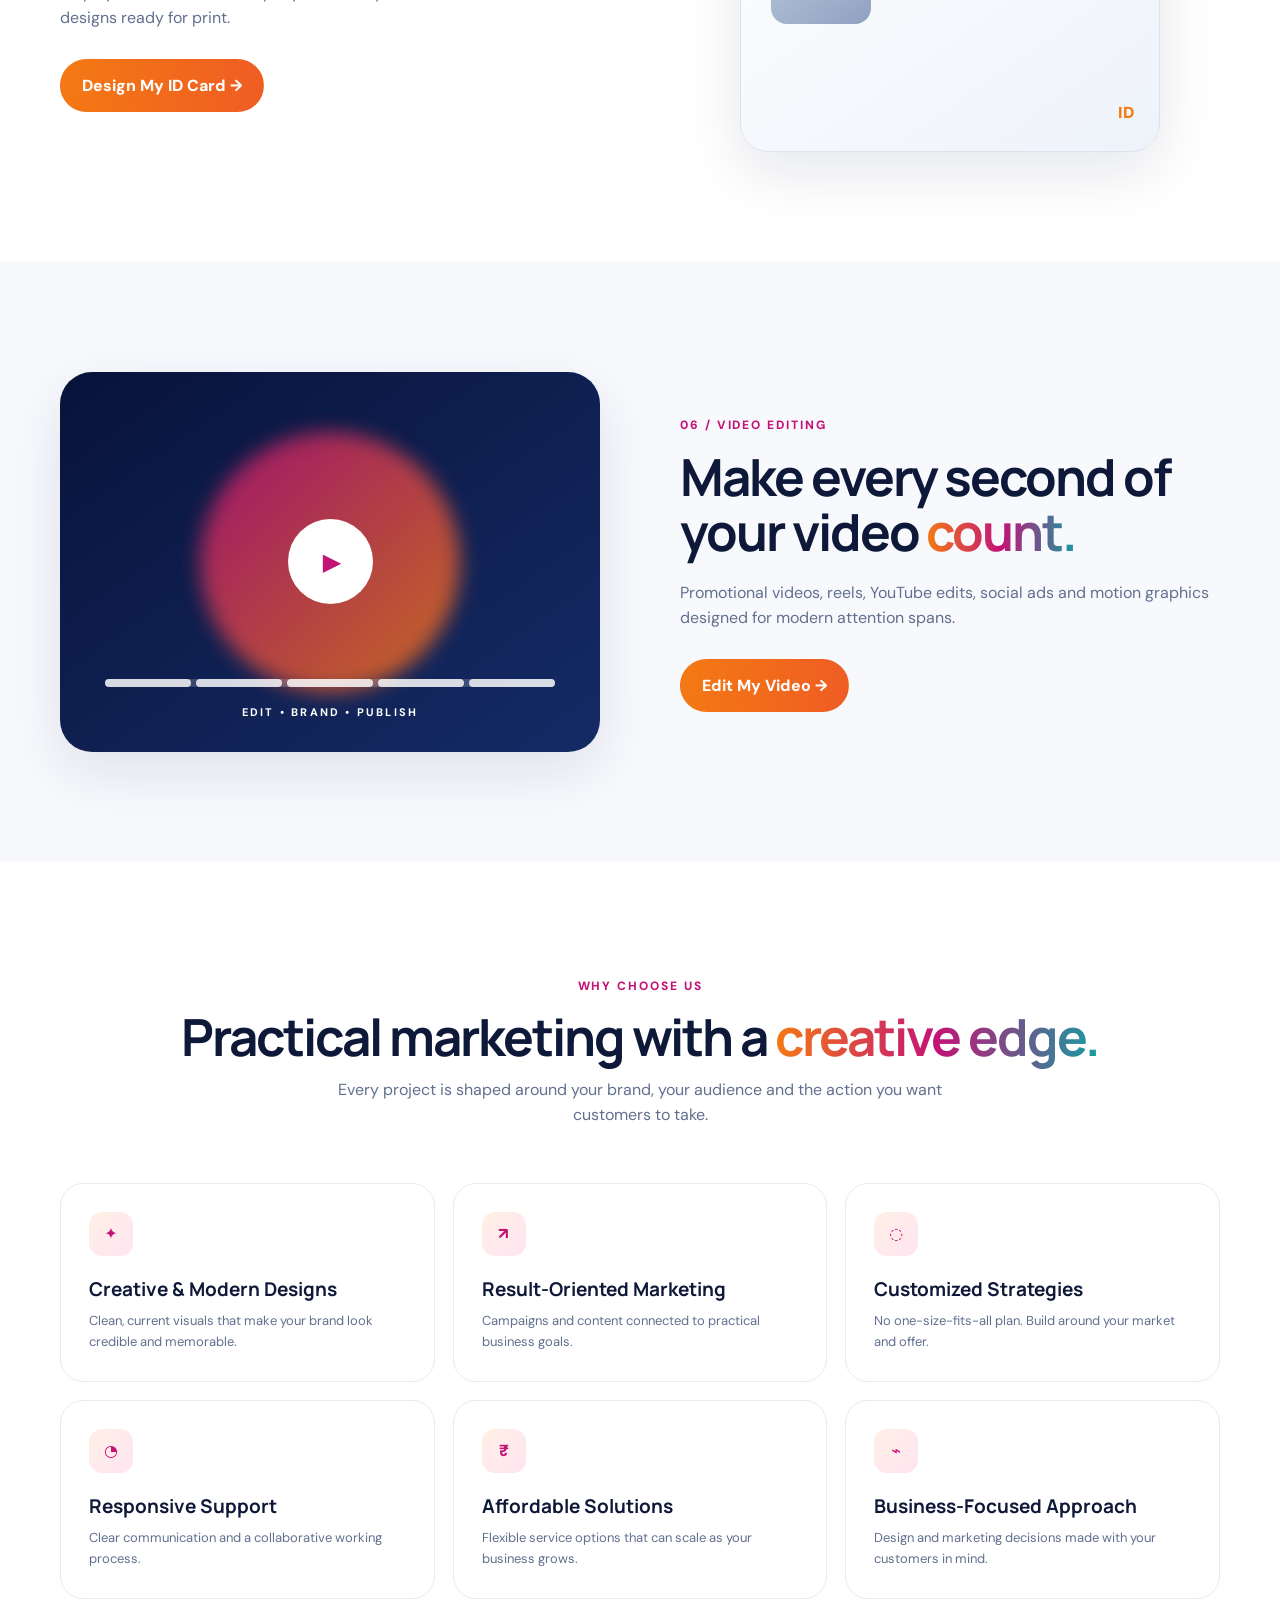
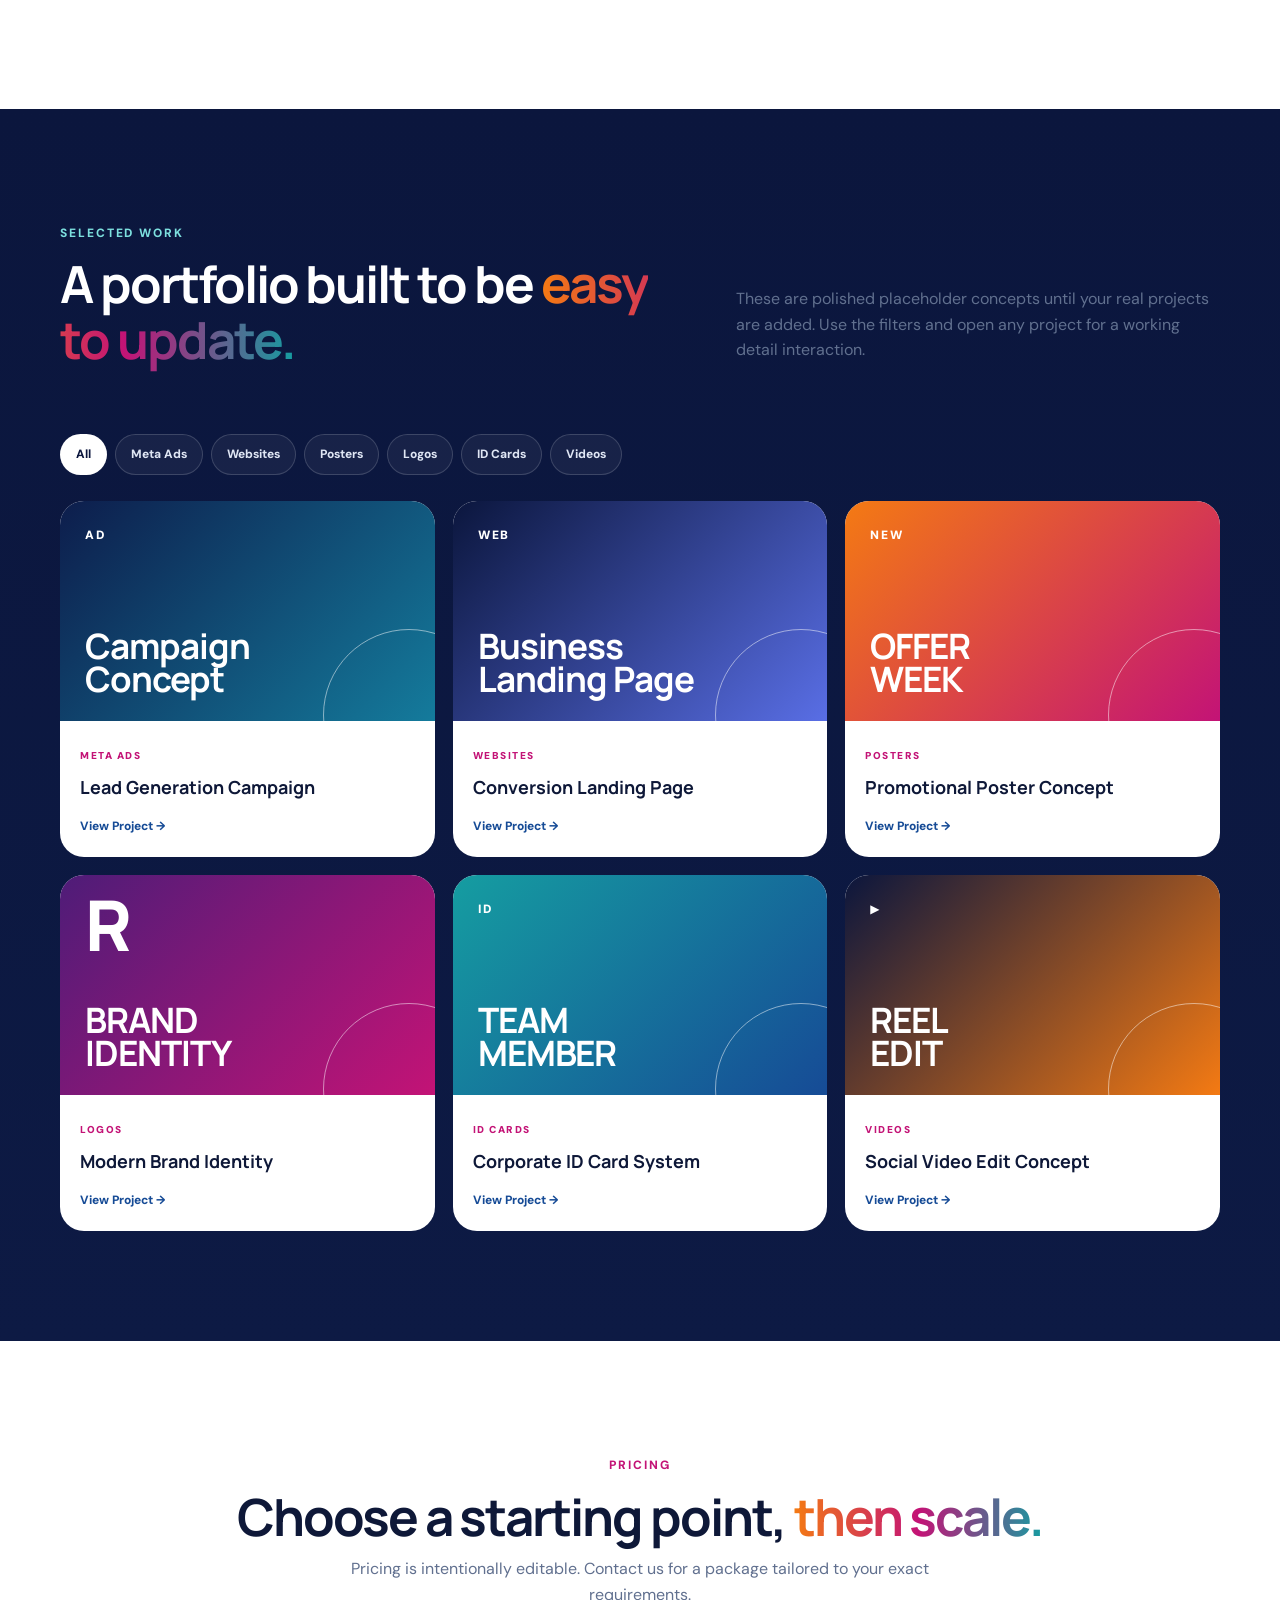
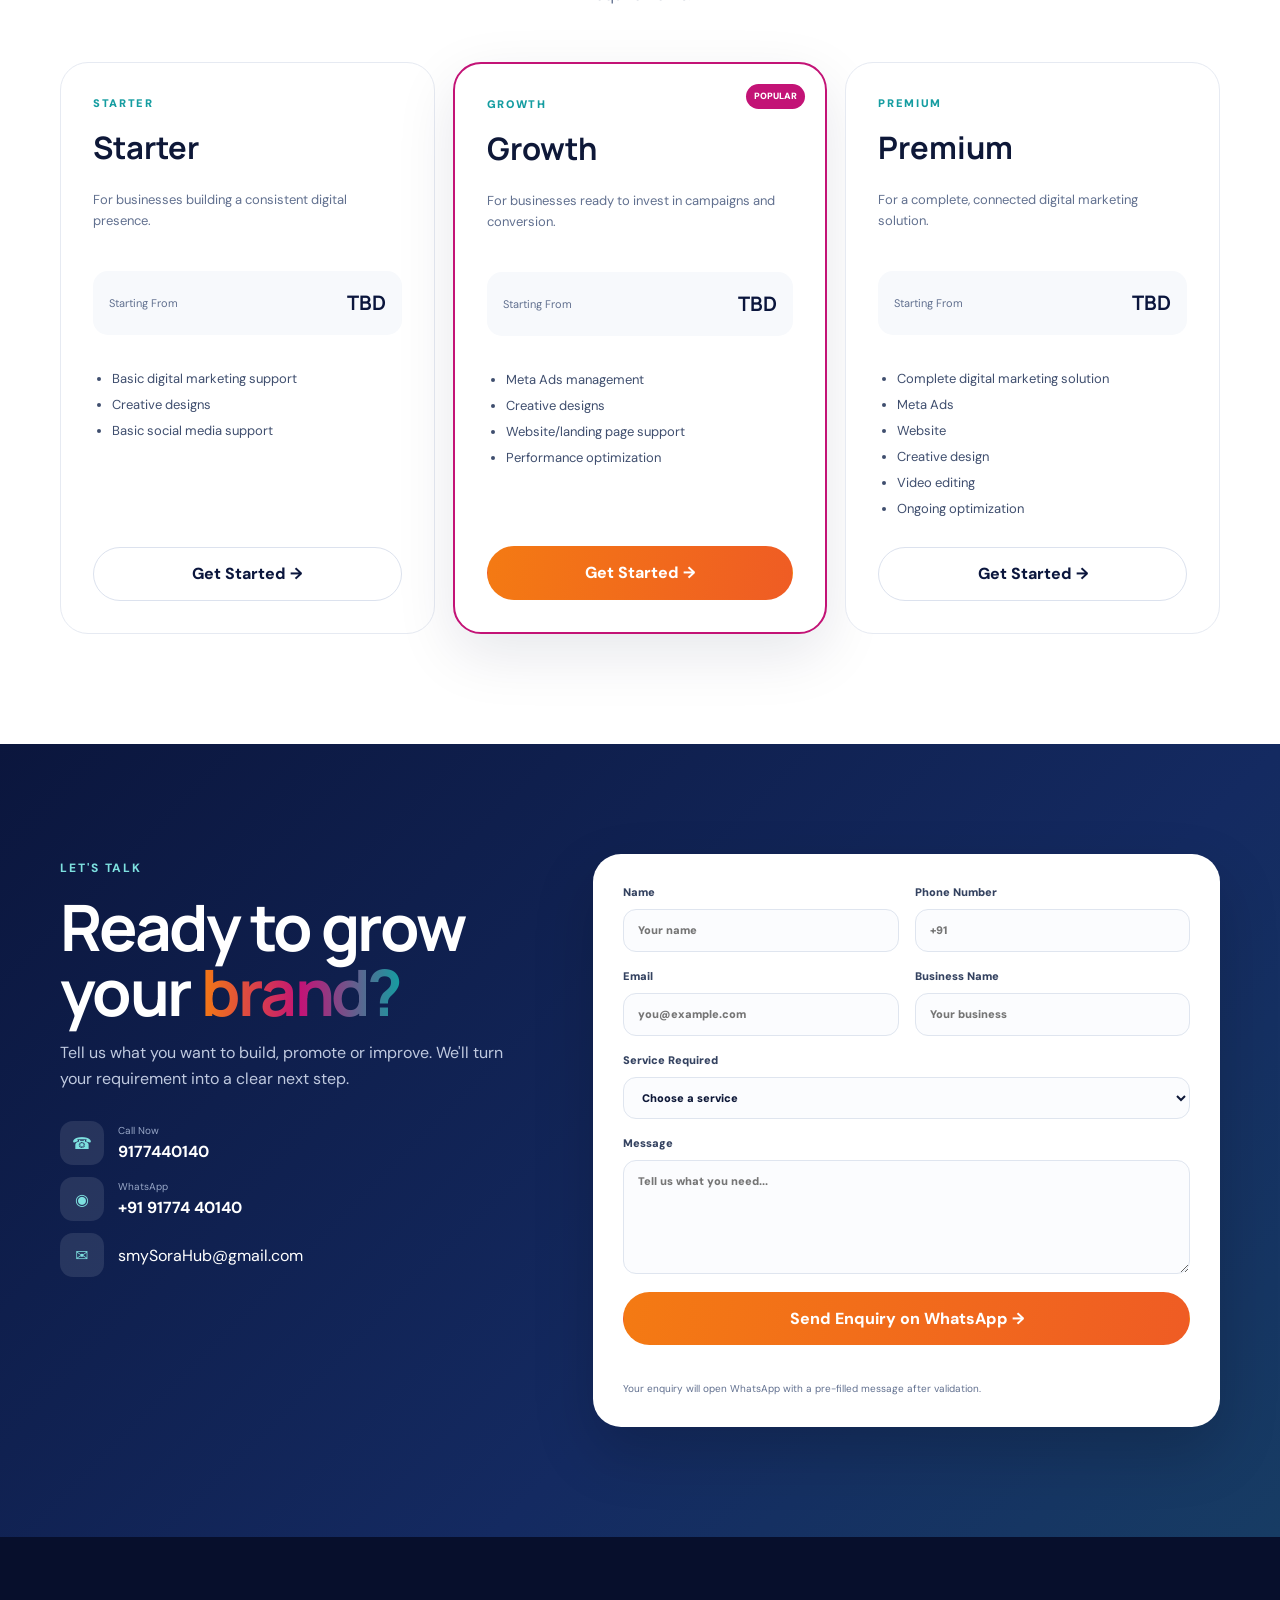
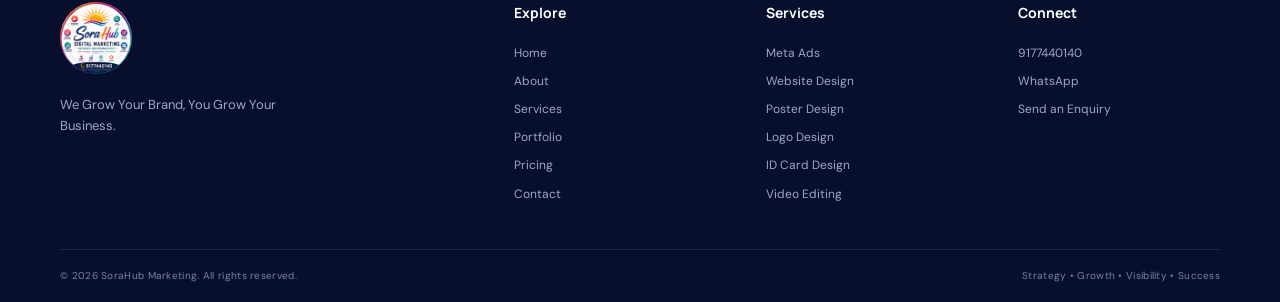
==== commit abaa88d1: "Updated remaing instances" ====
--- a/index.html
+++ b/index.html
@@ -11,12 +11,12 @@
   <meta property="og:type" content="website">
   <meta property="og:title" content="SoraHub Marketing | Grow Your Business">
   <meta property="og:description" content="Smart Strategies. Stronger Brands. Better Results.">
-  <meta property="og:image" content="assets/ravi-digital-marketing-logo.jpeg">
+  <meta property="og:image" content="assets/SoraHub-digital-marketing-logo.png">
   <meta property="og:site_name" content="SoraHub Marketing">
   <meta name="twitter:card" content="summary_large_image">
   <meta name="twitter:title" content="SoraHub Marketing | Grow Your Business">
   <meta name="twitter:description" content="Digital marketing, creative design, websites, advertising and video content.">
-  <link rel="icon" href="assets/ravi-digital-marketing-logo.jpeg" type="image/jpeg">
+  <link rel="icon" href="assets/SoraHub-digital-marketing-logo.png" type="image/jpeg">
   <link rel="preconnect" href="https://fonts.googleapis.com">
   <link rel="preconnect" href="https://fonts.gstatic.com" crossorigin>
   <link href="https://fonts.googleapis.com/css2?family=DM+Sans:wght@400;500;600;700&family=Manrope:wght@600;700;800&display=swap" rel="stylesheet">
@@ -46,7 +46,7 @@
   <header class="site-header" id="siteHeader">
     <div class="container nav-wrap">
       <a class="brand" href="#home" aria-label="SoraHub Marketing home">
-        <img src="assets/ravi-digital-marketing-logo.jpeg" alt="SoraHub Marketing official logo">
+        <img src="assets/SoraHub-digital-marketing-logo.png" alt="SoraHub Marketing official logo">
       </a>
       <button class="menu-toggle" type="button" aria-label="Open navigation menu" aria-expanded="false" aria-controls="primaryNav">
         <span></span><span></span><span></span>
@@ -312,7 +312,7 @@
           <div class="contact-actions">
             <a href="tel:+919177440140" class="contact-line"><span>☎</span><div><small>Call Now</small><strong>9177440140</strong></div></a>
             <a href="https://wa.me/919177440140" target="_blank" rel="noopener noreferrer" class="contact-line"><span>◉</span><div><small>WhatsApp</small><strong>+91 91774 40140</strong></div></a>
-          <div class="contact-line"><span>✉</span>smyravi@gmail.com</div>
+          <div class="contact-line"><span>✉</span>smySoraHub@gmail.com</div>
         </div>
           </div>
         <form class="contact-form reveal" id="contactForm" novalidate>
@@ -334,7 +334,7 @@
 
   <footer class="site-footer">
     <div class="container footer-top">
-      <div class="footer-brand"><a class="brand" href="#home"><img src="assets/ravi-digital-marketing-logo.png" alt="SoraHub Marketing logo"></a><p>We Grow Your Brand, You Grow Your Business.</p></div>
+      <div class="footer-brand"><a class="brand" href="#home"><img src="assets/SoraHub-digital-marketing-logo.png" alt="SoraHub Marketing logo"></a><p>We Grow Your Brand, You Grow Your Business.</p></div>
       <div class="footer-col"><h3>Explore</h3><a href="#home">Home</a><a href="#about">About</a><a href="#services">Services</a><a href="#portfolio">Portfolio</a><a href="#pricing">Pricing</a><a href="#contact">Contact</a></div>
       <div class="footer-col"><h3>Services</h3><a href="#meta-ads">Meta Ads</a><a href="#website-design">Website Design</a><a href="#poster-design">Poster Design</a><a href="#logo-design">Logo Design</a><a href="#id-card-design">ID Card Design</a><a href="#video-editing">Video Editing</a></div>
       <div class="footer-col"><h3>Connect</h3><a href="tel:+919177440140">9177440140</a><a href="https://wa.me/919177440140" target="_blank" rel="noopener noreferrer">WhatsApp</a><a href="#contact">Send an Enquiry</a></div>
